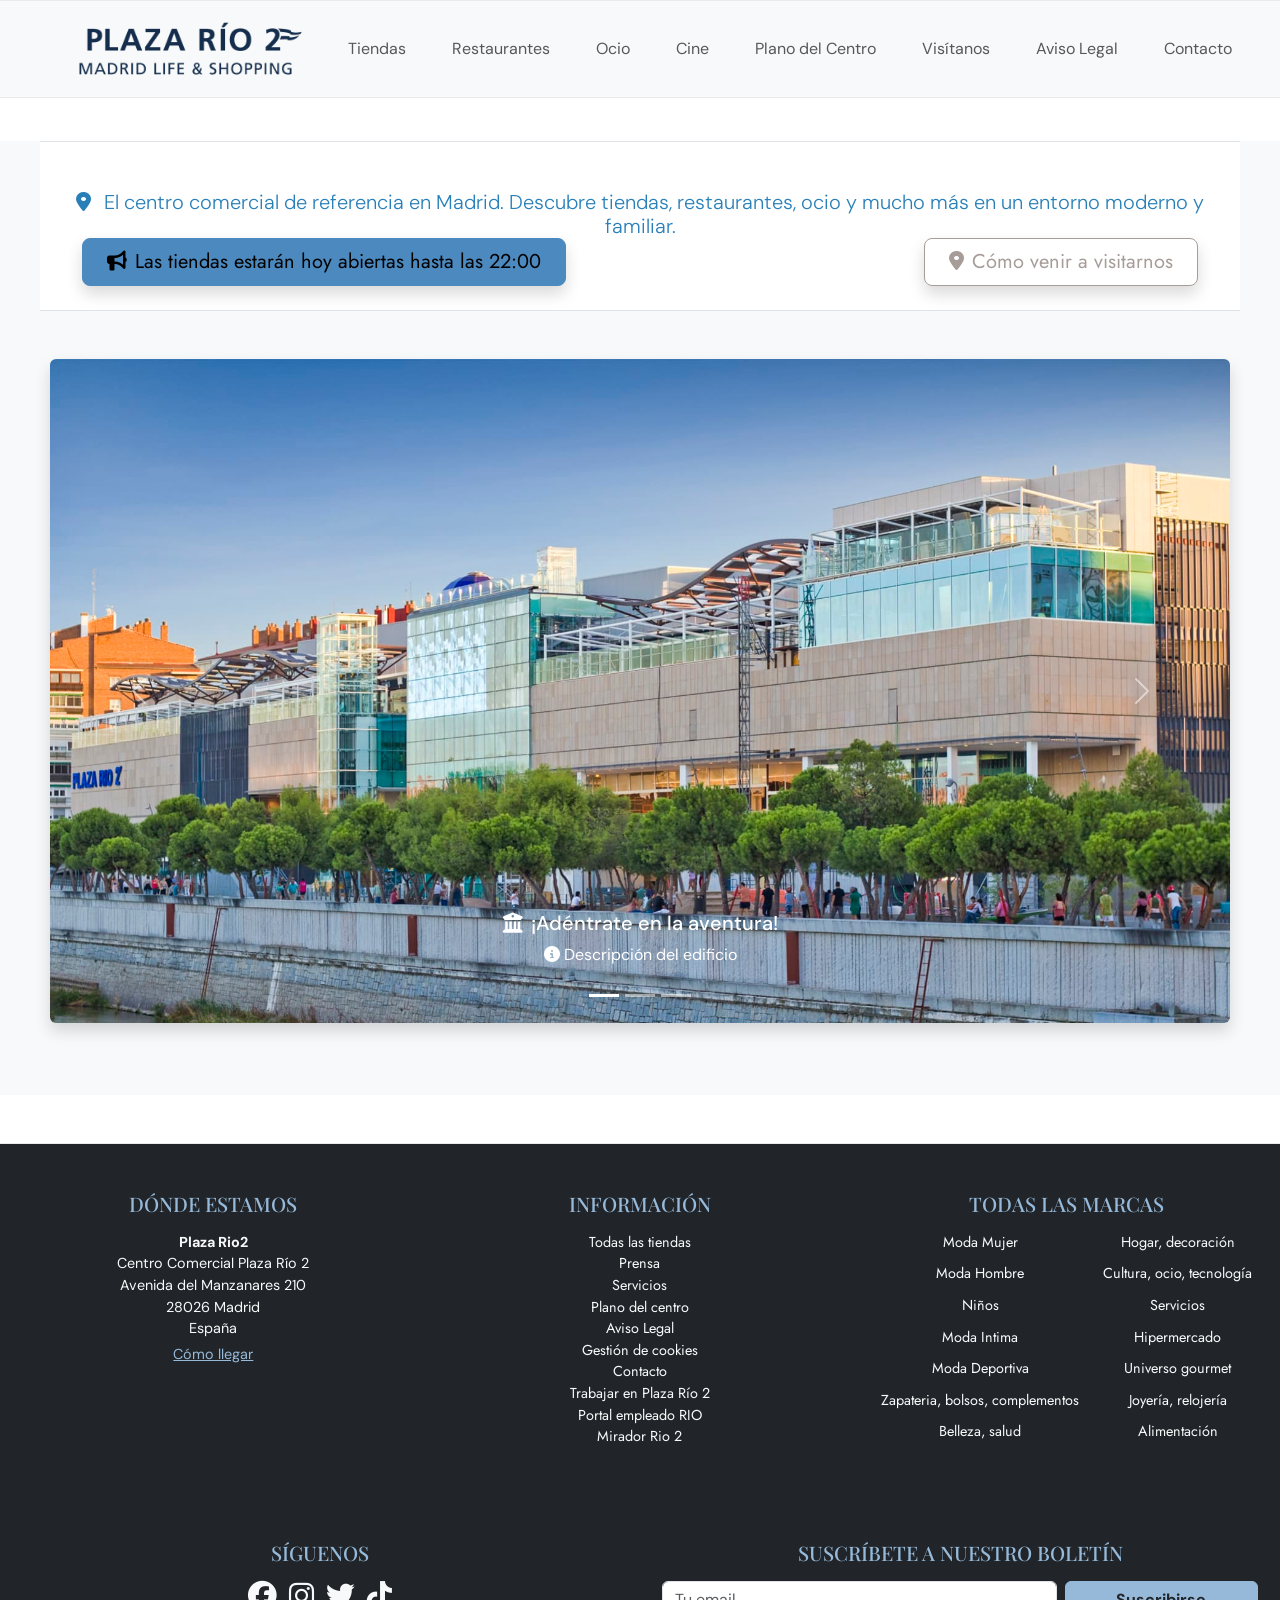
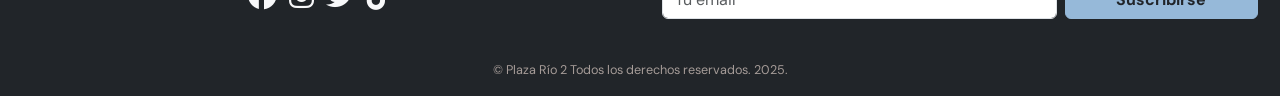
==== index.html @ 55d89004 "Responsive Design" ====
<!DOCTYPE html>
<html lang="es">
<head>
  <meta charset="UTF-8">
  <title>Plaza Río 2 - Inicio</title>
  <meta name="viewport" content="width=device-width, initial-scale=1">
  <link rel="icon" type="image/png" href="Imágenes/icono.png">

  <!-- Tus estilos -->
  <link rel="stylesheet" href="styles.css">
  <link rel="stylesheet" href="scss/custom.css">

  <!-- Iconos -->
  <link rel="stylesheet" href="https://cdn.jsdelivr.net/npm/bootstrap-icons@1.13.1/font/bootstrap-icons.min.css">
  <link rel="stylesheet" href="https://cdnjs.cloudflare.com/ajax/libs/font-awesome/6.5.2/css/all.min.css" crossorigin="anonymous" referrerpolicy="no-referrer" />

  <!-- Bootstrap JS -->
  <script src="https://cdn.jsdelivr.net/npm/bootstrap@5.3.5/dist/js/bootstrap.bundle.min.js"></script>
</head>

<body>
  <!-- ===========================
       ENCABEZADO Y NAVEGACIÓN
  ============================ -->
  <header>
    <nav class="navbar navbar-expand-lg navbar bg-light fixed-top ">
      <div class="container-fluid justify-content-center">
        <!-- Logo principal -->
        <a class="navbar-brand" href="index.html">
          <img src="Imágenes/PlazaRio2-Logo.png" alt="Logo Plaza Río 2" class="logo" >
        </a>
        <!-- Botón hamburguesa para móviles -->
        <button class="navbar-toggler" type="button" data-bs-toggle="collapse" data-bs-target="#navbarNav" aria-controls="navbarNav" aria-expanded="false" aria-label="Toggle navigation">
          <span class="navbar-toggler-icon"></span>
        </button>
        <!-- Menú de navegación principal -->
        <div class="collapse navbar-collapse" id="navbarNav">
          <ul class="navbar-nav text-center">
            <li class="nav-item"><a class="nav-link" href="tiendas.html">Tiendas</a></li>
            <li class="nav-item"><a class="nav-link" href="restaurantes.html">Restaurantes</a></li>
            <li class="nav-item"><a class="nav-link" href="ocio.html">Ocio</a></li>
            <li class="nav-item"><a class="nav-link" href="cine.html">Cine</a></li>
            <li class="nav-item"><a class="nav-link" href="plano-centro.html">Plano del Centro</a></li>
            <li class="nav-item"><a class="nav-link" href="visitanos.html">Visítanos</a></li>
            <li class="nav-item"><a class="nav-link" href="avisolegal.html">Aviso Legal</a></li>
            <li class="nav-item"><a class="nav-link" href="contacto.html">Contacto</a></li>
          </ul>
        </div>
      </div>
    </nav>
  </header>

  <!-- ===========================
       CONTENIDO PRINCIPAL
  ============================ -->
  <main class="main-content bg-light py-4">
    <!-- Sección de vídeo de bienvenida -->
    <section class="Vídeo d-flex justify-content-center mb-4">
      <video class="main-video rounded shadow" autoplay muted loop playsinline src="Vídeos\Centro Comercial Plaza Ro 2  Plaza Rio 2.mp4"></video>
    </section>
    
    <!-- Espacio para futuros contenidos destacados -->
    <section class="d-flex justify-content-center mb-4"></section>
    
    <!-- Presentación y bienvenida -->
    <section class="presentation-section py-5 text-center">
      <div class="Presentación container">
        <h2 class="título display-2 mb-4 fw-bold text-primary text-white">Bienvenido a Plaza Río 2</h2>
        <a class="btn btn-outline-light btn-lg shadow-sm mx-2 my-1 align-items-lg-center text-center fs-5 px-4 py-2" href="#Carousel" style="font-size: 1.25rem;">
          Descúbrenos<br>
          <i class="bi bi-chevron-double-down" style="font-size: 1.5rem;"></i>
        </a>
      </div>
    </section>

   

  <!-- Botones rápidos de acceso -->
  <section class="my-5 botones">
    <div class="container d-flex justify-content-center flex-wrap gap-3">
    <button class="btn btn-outline-primary btn-xl shadow-sm mx-3 my-2 px-5 py-3 fs-4" onclick="location.href='tiendas.html'">
      <i class="fas fa-store me-2"></i>Tiendas
    </button>
    <button class="btn btn-outline-success btn-xl shadow-sm mx-3 my-2 px-5 py-3 fs-4" onclick="location.href='restaurantes.html'">
      <i class="fas fa-utensils me-2"></i>Restaurantes
    </button>
    <button class="btn btn-outline-info btn-xl shadow-sm mx-3 my-2 px-5 py-3 fs-4" onclick="location.href='noticias.html'">
      <i class="fas fa-newspaper me-2"></i>Noticias
    </button>
    <button class="btn btn-outline-warning btn-xl shadow-sm mx-3 my-2 px-5 py-3 fs-4" data-bs-toggle="modal" data-bs-target="#aviso1">
      <i class="fas fa-clock me-2"></i>Horarios
    </button>
    </div>
  </section>

    

    <!-- Información útil: horarios y cómo llegar -->
    <section class="Contenido py-4 bg-white border-top border-bottom">
     <section class="texto-descripción">
    <h2 class="Text-Presentación lead mb-0 text-center">
          <i class="fas fa-map-marker-alt me-2"></i>
          El centro comercial de referencia en Madrid. Descubre tiendas, restaurantes, ocio y mucho más en un entorno moderno y familiar.
        </h2>
    </section>
      <div class="container d-flex flex-column flex-md-row align-items-center justify-content-between gap-3">
        <!-- Botón para ver horario de hoy -->
        <div class="mb-3 mb-md-0">
          <button type="button" class="btn btn-primary btn-lg px-4 shadow" data-bs-toggle="modal" data-bs-target="#aviso1">
            <i class="fas fa-bullhorn me-2"></i>Las tiendas estarán hoy abiertas hasta las 22:00
          </button>
        </div>
        <!-- Botón para ver cómo llegar -->
        <div>
          <a href="visitanos.html" class="btn btn-outline-secondary btn-lg px-4 shadow">
            <i class="fas fa-map-marker-alt me-2"></i>Cómo venir a visitarnos
          </a>
        </div>
      </div>

      

      <!-- Modal de horarios -->
      <div class="modal fade" id="aviso1" tabindex="-1" aria-labelledby="aviso1Label" aria-hidden="true">
        <div class="modal-dialog modal-md modal-dialog-centered">
          <div class="modal-content">
            <!-- Encabezado del modal -->
            <div class="modal-header bg-primary text-white">
              <h3 class="modal-title text-white" id="aviso1Label"><i class="fas fa-clock me-2"></i>Horario</h3>
              <button type="button" class="btn-close btn-close-white" data-bs-dismiss="modal" aria-label="Cerrar"></button>
            </div>
            <!-- Cuerpo del modal: información de horarios -->
            <div class="modal-body">
              <h4 class="text-center mb-4"><i class="fas fa-question-circle me-2"></i>¿Cuándo venir a visitarnos?</h4>
              <section>
                <div class="row">
                  <!-- Horario general -->
                  <div class="col-md-6 mb-3 mb-md-0">
                    <div class="card border-0 shadow-sm h-100">
                      <div class="card-body">
                        <h5 class="card-title text-center text-primary">Horario del centro</h5>
                        <div class="d-flex justify-content-center my-3">
                          <img src="Imágenes/reloj.svg" alt="Horario" class="img-fluid" style="max-width:60px;">
                        </div>
                        <ol class="list-unstyled text-center mb-0">
                          <li>Lunes a Domingo: <strong>10:00 a 22:00</strong></li>
                        </ol>
                      </div>
                    </div>
                  </div>
                  <!-- Festivos -->
                  <div class="col-md-6">
                    <div class="card border-0 shadow-sm h-100 bg-light">
                      <div class="card-body">
                        <h5 class="card-title text-center text-danger">
                          <i class="fas fa-star me-2"></i>Aperturas Festivos
                        </h5>
                        <p class="card-text text-justify mb-0">
                          <strong>Domingos y festivos de apertura:</strong><br>
                          Abrimos todos los domingos y festivos excepto el 25 de diciembre, 1 y 6 de enero y 1 de mayo (abierta zona de restauración).
                        </p>
                      </div>
                    </div>
                  </div>
                </div>
              </section>
            </div>
            <!-- Pie del modal -->
            <div class="modal-footer">
              <button type="button" class="btn btn-secondary" data-bs-dismiss="modal">
                <i class="fas fa-times me-1"></i>Cerrar
              </button>
            </div>
          </div>
        </div>
      </div>
    </section>

    <!-- Carrusel de imágenes del centro comercial -->
    <section id="Carousel" class="Contenido2 carousel-section my-5">
      <div id="demo" class="carousel slide" data-bs-ride="carousel">
        <!-- Imágenes principales -->
        <div class="carousel-inner rounded shadow">
          <div class="carousel-item active">
            <img src="Imágenes/plazario2edificio.jpeg" class="d-block w-100">
            <div class="carousel-caption d-none d-md-block">
              <h5><i class="fas fa-university me-2"></i>¡Adéntrate en la aventura!</h5>
              <p><i class="fas fa-info-circle me-1"></i>Descripción del edificio</p>
            </div>
          </div>
          <div class="carousel-item">
            <img src="Imágenes/kidsteamarea.jpeg" class="d-block w-100">
            <div class="carousel-caption d-none d-md-block">
              <h5><i class="fas fa-child me-2"></i>¡Diversión para los más pequeños!</h5>
              <p><i class="fas fa-gamepad me-1"></i>Disfruta del #kidsteamarea del Plaza Río 2</p>
            </div>
          </div>
          <div class="carousel-item">
            <img src="Imágenes/accesoamascotas.jpeg" class="d-block w-100">
            <div class="carousel-caption d-none d-md-block">
              <h5><i class="fas fa-dog me-2"></i>¡Nos gustan los animales!</h5>
              <p><i class="fas fa-paw me-1"></i>Trae a tu amigo canino sin preocupaciones</p>
            </div>
          </div>
        </div>
        <!-- Controles del carrusel -->
        <a class="carousel-control-prev" href="#demo" role="button" data-bs-slide="prev">
          <span class="carousel-control-prev-icon" aria-hidden="true"></span>
          <span class="visually-hidden">Anterior</span>
        </a>
        <a class="carousel-control-next" href="#demo" role="button" data-bs-slide="next">
          <span class="carousel-control-next-icon" aria-hidden="true"></span>
          <span class="visually-hidden">Siguiente</span>
        </a>
        <!-- Indicadores del carrusel -->
        <ol class="carousel-indicators">
          <li data-bs-target="#demo" data-bs-slide-to="0" class="active"></li>
          <li data-bs-target="#demo" data-bs-slide-to="1"></li>
          <li data-bs-target="#demo" data-bs-slide-to="2"></li>
        </ol>
      </div>
    </section>
  </main>

  <!-- ===========================
       PIE DE PÁGINA
  ============================ -->
  <footer class="bg-dark text-light pt-5 pb-3 mt-5">
    <div class="container-fluid">
      <div class="row d-flex align-items-start">
        <!-- Dirección -->
        <div class="address-section col-md-4 mb-4">
          <address>
            <h2 class="h5 text-uppercase text-info mb-3">Dónde estamos</h2>
            <strong>Plaza Rio2</strong>
            <p class="mb-1">
              Centro Comercial Plaza Río 2<br>
              Avenida del Manzanares 210<br>
              28026 Madrid<br>
              España
            </p>
            <a href="visitanos.html" class="text-decoration-underline text-info">Cómo llegar</a>
          </address>
        </div>
        <!-- Enlaces útiles -->
        <div class="info-section col-md-4 mb-4">
          <h2 class="h5 text-uppercase text-info mb-3">Información</h2>
          <ul class="list-unstyled">
            <li><a href="tiendas.html" class="text-light text-decoration-none">Todas las tiendas</a></li>
            <li><a href="noticias.html" class="text-light text-decoration-none">Prensa</a></li>
            <li><a href="ocio.html" class="text-light text-decoration-none">Servicios</a></li>
            <li><a href="plano-centro.html" class="text-light text-decoration-none">Plano del centro</a></li>
            <li><a href="avisolegal.html" class="text-light text-decoration-none">Aviso Legal</a></li>
            <li><a href="avisolegal.html#collapseCookies" class="text-light text-decoration-none">Gestión de cookies</a></li>
            <li><a href="contacto.html" class="text-light text-decoration-none">Contacto</a></li>
            <li><a href="portaldeempleo.html" class="text-light text-decoration-none">Trabajar en Plaza Río 2</a></li>
            <li><a href="portaldeempleo.html" class="text-light text-decoration-none">Portal empleado RIO</a></li>
            <li><a href="ocio.html#miradorrio2" class="text-light text-decoration-none">Mirador Rio 2</a></li>
          </ul>
        </div>
        <!-- Listado de marcas y categorías -->
        <div class="brands-section col-md-4 mb-4">
          <h2 class="h5 text-uppercase text-info mb-3">Todas las marcas</h2>
          <div class="d-flex justify-content-center">
            <ul class="list-unstyled me-4">
              <li><a href="tiendas.html" class="text-light text-decoration-none">Moda Mujer</a></li>
              <li><a href="tiendas.html" class="text-light text-decoration-none">Moda Hombre</a></li>
              <li><a href="tiendas.html" class="text-light text-decoration-none">Niños</a></li>
              <li><a href="tiendas.html" class="text-light text-decoration-none">Moda Intima</a></li>
              <li><a href="tiendas.html" class="text-light text-decoration-none">Moda Deportiva</a></li>
              <li><a href="tiendas.html" class="text-light text-decoration-none">Zapateria, bolsos, complementos</a></li>
              <li><a href="tiendas.html" class="text-light text-decoration-none">Belleza, salud</a></li>
            </ul>
            <ul class="list-unstyled">
              <li><a href="tiendas.html" class="text-light text-decoration-none">Hogar, decoración</a></li>
              <li><a href="tiendas.html" class="text-light text-decoration-none">Cultura, ocio, tecnología</a></li>
              <li><a href="tiendas.html" class="text-light text-decoration-none">Servicios</a></li>
              <li><a href="tiendas.html" class="text-light text-decoration-none">Hipermercado</a></li>
              <li><a href="tiendas.html" class="text-light text-decoration-none">Universo gourmet</a></li>
              <li><a href="tiendas.html" class="text-light text-decoration-none">Joyería, relojería</a></li>
              <li><a href="tiendas.html" class="text-light text-decoration-none">Alimentación</a></li>
            </ul>
          </div>
        </div>
      </div>
    </div>
    
    <!-- Redes sociales y boletín -->
    <div class="container-fluid pt-4 mt-4">
      <div class="row">
        <!-- Redes sociales -->
        <div class="col-md-6 mb-3">
          <section>
            <h2 class="h5 text-uppercase text-info mb-3">Síguenos</h2>
            <ul class="list-inline mb-2">
              <li class="list-inline-item mx-1">
                <a href="https://www.facebook.com/PlazaRio2/" target="_blank" aria-label="Facebook" class="text-light">
                  <i class="fab fa-facebook fa-2x"></i>
                </a>
              </li>
              <li class="list-inline-item mx-1">
                <a href="https://www.instagram.com/plazario_2/" target="_blank" aria-label="Instagram" class="text-light">
                  <i class="fab fa-instagram fa-2x"></i>
                </a>
              </li>
              <li class="list-inline-item mx-1">
                <a href="https://twitter.com/plazario_2" target="_blank" aria-label="Twitter" class="text-light">
                  <i class="fab fa-twitter fa-2x"></i>
                </a>
              </li>
              <li class="list-inline-item mx-1">
                <a href="https://www.tiktok.com/@plazario2" target="_blank" aria-label="TikTok" class="text-light">
                  <i class="fab fa-tiktok fa-2x"></i>
                </a>
              </li>
            </ul>
          </section>
        </div>
        <!-- Boletín de suscripción -->
        <div class="col-md-6">
          <section>
            <h2 class="h5 text-uppercase text-info mb-3">Suscríbete a nuestro boletín</h2>
            <form  action="http://www.cursos-dise&#241;o.es/mostrar.php" method="post" class="row g-2 align-items-center">
              <div class="col-8">
                <label for="newsletter-email" class="visually-hidden">Tu email</label>
                <input type="email" name="email" id="newsletter-email" class="form-control" placeholder="Tu email" required>
              </div>
              <div class="col-4">
                <button type="submit" class="btn btn-info w-100 text-dark fw-bold">Suscribirse</button>
              </div>
            </form>
          </section>
        </div>
      </div>
      <!-- Copyright -->
      <div class="row mt-4">
        <div class="col text-center text-secondary small">
          &copy; Plaza Río 2 Todos los derechos reservados. 2025.
        </div>
      </div>
    </div>
  </footer>
</body>
</html>
---- styles.css ----
/* 1. Importación de fuentes desde Google Fonts */
@import url('https://fonts.googleapis.com/css2?family=DM+Sans:ital,opsz,wght@0,9..40,100..1000;1,9..40,100..1000&family=Jost:ital,wght@0,100..900;1,100..900&family=Playfair+Display:ital,wght@0,400..900;1,400..900&display=swap');

/* 2. Ajustes globales y tipografía base */
html, body {
     overflow-x: hidden;
     text-align: justify;
     font-family: 'DM Sans', Arial, sans-serif;
     scroll-behavior: smooth;
     margin: 0;
     padding: 0;
     background-color: #F2D9BB;
     color: #333;
}

ul, main ul, main ol {
     list-style-type: none;
     padding-left: 0;
     font-family: 'Jost', Arial, sans-serif;
}

code, pre {
     font-family: 'Source Code Pro', monospace;
}

/* 3. Tipografía por elementos */
h1, .título {
     font-family: 'Playfair Display', serif!important;
}

h2, h3 {
     font-family: 'Jost', Arial, sans-serif;
}

h2 {
     font-size: 1.5rem;
     margin-bottom: 20px;
     color: #000;
}

main h2, main h3 {
     color: #2980b9;
     margin-top: 1.5rem;
     margin-bottom: 1rem;
}

/* 4. Header y navegación */
header {
     background-color: #F2D9BB;
     border-bottom: 1px solid #eaeaea;
     padding: 20px 0;
     text-align: center;
     font-family: 'Playfair Display', serif;
}

header h1 {
     margin: 0;
     font-size: 2rem;
     color: #000;
}

nav {
     position: fixed;
     z-index: 1000;
     display: flex;
     align-items: center;
     justify-content: center;
     background-color: #f8f8f8;
     border-top: 1px solid #eaeaea;
     border-bottom: 1px solid #eaeaea;
     font-family: 'Jost', Arial, sans-serif;
     width: 100%;
}

.logo {
     height: 70px;
     margin-left: 50px;
}

nav ul {
     display: flex;
     justify-content: center;
     align-items: center;
     text-align: center;
}

nav ul li {
     margin: 0 15px;
}

nav ul li a {
     text-decoration: none;
     color: #333;
     font-weight: 600;
     transition: color 0.3s;
     font-family: 'DM Sans', Arial, sans-serif;
}

nav ul li a:hover {
     color: #007bff;
}

/* 5. Main y secciones */
main {
     margin-top: 100px;
     font-family: 'DM Sans', Arial, sans-serif;
}

section {
     padding: 0px 10px;
     max-width: 1200px;
     margin: 0 auto;
     font-family: 'DM Sans', Arial, sans-serif;
}

.botones{
     display: flex;
     justify-content: center;
     margin-top: -500px;
}

.Presentación {
     margin-top: -570px;
     margin-bottom: -800px;
     
     text-shadow: 2px 2px 8px rgba(0,0,0,0.25);
     font-family: 'Playfair Display', serif;
     text-align: center;
}

.Text-Presentación, .texto-descripción {
     text-align: center;
     font-family: 'DM Sans', Arial, sans-serif;
}

.Contenido {
     
     font-family: 'Jost', Arial, sans-serif;
}

.Vídeo {
     margin-top: -500px;
     margin-bottom: -800px;
     font-family: 'Jost', Arial, sans-serif;
}

/* 6. Cards y contenido */
.card {
     background-color: #fff;
     border: 1px solid #7f7f7f;
     border-radius: 5px;
     box-shadow: 0 2px 5px rgba(0,0,0,0.05);
     overflow: hidden;
     transition: transform 0.3s;
     font-family: 'DM Sans', Arial, sans-serif;
}

.card:hover {
     transform: translateY(-5px);
}

.card img {
     width: 100%;
     height: auto;
     display: block;
}

.card-content {
     padding: 20px;
     font-family: 'DM Sans', Arial, sans-serif;
}

.card-content h3 {
     margin-top: 0;
     font-size: 1.2rem;
     color: #000;
     font-family: 'Jost', Arial, sans-serif;
}

.card-content p {
     font-size: 1rem;
     color: #666;
     font-family: 'DM Sans', Arial, sans-serif;
}

/* 7. Footer y marcas */
footer {
     background-color: #f8f8f8;
     border-top: 1px solid #eaeaea;
     text-align: center;
     padding: 20px 0;
     font-size: 0.9rem;
     color: #999;
     font-family: 'DM Sans', Arial, sans-serif;
     
}

footer h2, .brands-section h2 {
     margin-bottom: 12px;
     font-family: 'Playfair Display', serif;
}

.brands-section ul li {
     margin-bottom: 10px;
     font-family: 'Jost', Arial, sans-serif;
}

/* 8. Aviso legal y contenido legal */
.avisolegal {
     background: #fff;
     border-radius: 16px;
     box-shadow: 0 4px 24px rgba(0,0,0,0.08);
     font-family: 'DM Sans', Arial, sans-serif;
}

main .card-header {
     background: #f8f9fa;
     border-bottom: 1px solid #e1e1e1;
     font-family: 'Jost', Arial, sans-serif;
}

main .card {
     border-radius: 10px;
     margin-bottom: 10px;
     border: 1px solid #b2b2b2;
     font-family: 'DM Sans', Arial, sans-serif;
}

main .btn-link {
     color: #4B89BF;
     text-decoration: none;
     font-size: 1.15rem;
     transition: color 0.2s;
     font-family: 'Jost', Arial, sans-serif;
}

main .btn-link:hover, main .btn-link:focus {
     color: #1a5276;
     text-decoration: underline;
}

main .legal-content::-webkit-scrollbar {
     width: 8px;
     background: #f1f1f1;
}

main .legal-content::-webkit-scrollbar-thumb {
     background: #d1d1d1;
     border-radius: 4px;
}

/* 9. Otros */
#collapseCookies {
     scroll-margin-top: 80px;
}

/* 10. Responsive Design */

/* Ajustes generales para tablets y móviles */
@media (max-width: 1024px) {
   
    
     main {
          margin-top: 80px;
     }
}

@media (max-width: 768px) {
     nav ul {
          flex-direction: column;
          gap: 10px;
     }
     .logo {
          
          height: 50px;
          align-items: center;
     }
     header {
          padding: 10px 0;
     }
     main {
          margin-top: 70px;
          padding: 0 10px;
     }
     section {
          padding: 0 5px;
     }
   
     .card-content {
          padding: 12px;
     }
}

@media (max-width: 480px) {
     nav {
          flex-direction: column;
          padding: 5px 0;
     }
     nav ul {
          flex-direction: column;
          gap: 5px;
     }
     .logo {
          height: 40px;
          margin-left: 0;
          align-items: center;
     }
     header h1 {
          font-size: 1.2rem;
     }
     h2 {
          font-size: 1.1rem;
     }
   
     .card {
          margin-bottom: 16px;
     }
     .card-content {
          padding: 8px;
     }
     section {
          padding: 0 2px;
     }
}
---- scss/custom.css ----
@charset "UTF-8";
/* 2. Paleta de colores */
/* Color Theme Swatches in Hex */
.Plaza-Río-2-1-hex {
  color: #4B89BF;
}

.Plaza-Río-2-2-hex {
  color: #96B9D9;
}

.Plaza-Río-2-3-hex {
  color: #F2D9BB;
}

.Plaza-Río-2-4-hex {
  color: #F28444;
}

.Plaza-Río-2-5-hex {
  color: #A69C98;
}

/* Color Theme Swatches in RGBA */
.Plaza-Río-2-1-rgba {
  color: rgb(75, 137, 191);
}

.Plaza-Río-2-2-rgba {
  color: rgb(150, 185, 217);
}

.Plaza-Río-2-3-rgba {
  color: rgb(242, 217, 187);
}

.Plaza-Río-2-4-rgba {
  color: rgb(242, 132, 68);
}

.Plaza-Río-2-5-rgba {
  color: rgb(166, 156, 152);
}

/* Color Theme Swatches in HSLA */
.Plaza-Río-2-1-hsla {
  color: hsl(207, 47%, 52%);
}

.Plaza-Río-2-2-hsla {
  color: hsl(208, 46%, 71%);
}

.Plaza-Río-2-3-hsla {
  color: hsl(32, 67%, 84%);
}

.Plaza-Río-2-4-hsla {
  color: hsl(22, 86%, 60%);
}

.Plaza-Río-2-5-hsla {
  color: hsl(17, 7%, 62%);
}

/*!
 * Bootstrap  v5.3.6 (https://getbootstrap.com/)
 * Copyright 2011-2025 The Bootstrap Authors
 * Licensed under MIT (https://github.com/twbs/bootstrap/blob/main/LICENSE)
 */
:root,
[data-bs-theme=light] {
  --bs-blue: #0d6efd;
  --bs-indigo: #6610f2;
  --bs-purple: #6f42c1;
  --bs-pink: #d63384;
  --bs-red: #dc3545;
  --bs-orange: #fd7e14;
  --bs-yellow: #ffc107;
  --bs-green: #198754;
  --bs-teal: #20c997;
  --bs-cyan: #0dcaf0;
  --bs-black: #000;
  --bs-white: #fff;
  --bs-gray: #6c757d;
  --bs-gray-dark: #343a40;
  --bs-gray-100: #f8f9fa;
  --bs-gray-200: #e9ecef;
  --bs-gray-300: #dee2e6;
  --bs-gray-400: #ced4da;
  --bs-gray-500: #adb5bd;
  --bs-gray-600: #6c757d;
  --bs-gray-700: #495057;
  --bs-gray-800: #343a40;
  --bs-gray-900: #212529;
  --bs-primary: #4B89BF;
  --bs-secondary: #A69C98;
  --bs-success: #F28444;
  --bs-info: #96B9D9;
  --bs-warning: #FFD580;
  --bs-danger: #dc3545;
  --bs-light: #f8f9fa;
  --bs-dark: #212529;
  --bs-primary-rgb: 75, 137, 191;
  --bs-secondary-rgb: 166, 156, 152;
  --bs-success-rgb: 242, 132, 68;
  --bs-info-rgb: 150, 185, 217;
  --bs-warning-rgb: 255, 213, 128;
  --bs-danger-rgb: 220, 53, 69;
  --bs-light-rgb: 248, 249, 250;
  --bs-dark-rgb: 33, 37, 41;
  --bs-primary-text-emphasis: #1e374c;
  --bs-secondary-text-emphasis: #423e3d;
  --bs-success-text-emphasis: #61351b;
  --bs-info-text-emphasis: #3c4a57;
  --bs-warning-text-emphasis: #665533;
  --bs-danger-text-emphasis: #58151c;
  --bs-light-text-emphasis: #495057;
  --bs-dark-text-emphasis: #495057;
  --bs-primary-bg-subtle: #dbe7f2;
  --bs-secondary-bg-subtle: #edebea;
  --bs-success-bg-subtle: #fce6da;
  --bs-info-bg-subtle: #eaf1f7;
  --bs-warning-bg-subtle: #fff7e6;
  --bs-danger-bg-subtle: #f8d7da;
  --bs-light-bg-subtle: #fcfcfd;
  --bs-dark-bg-subtle: #ced4da;
  --bs-primary-border-subtle: #b7d0e5;
  --bs-secondary-border-subtle: #dbd7d6;
  --bs-success-border-subtle: #faceb4;
  --bs-info-border-subtle: #d5e3f0;
  --bs-warning-border-subtle: #ffeecc;
  --bs-danger-border-subtle: #f1aeb5;
  --bs-light-border-subtle: #e9ecef;
  --bs-dark-border-subtle: #adb5bd;
  --bs-white-rgb: 255, 255, 255;
  --bs-black-rgb: 0, 0, 0;
  --bs-font-sans-serif: system-ui, -apple-system, "Segoe UI", Roboto, "Helvetica Neue", "Noto Sans", "Liberation Sans", Arial, sans-serif, "Apple Color Emoji", "Segoe UI Emoji", "Segoe UI Symbol", "Noto Color Emoji";
  --bs-font-monospace: SFMono-Regular, Menlo, Monaco, Consolas, "Liberation Mono", "Courier New", monospace;
  --bs-gradient: linear-gradient(180deg, rgba(255, 255, 255, 0.15), rgba(255, 255, 255, 0));
  --bs-body-font-family: var(--bs-font-sans-serif);
  --bs-body-font-size: 1rem;
  --bs-body-font-weight: 400;
  --bs-body-line-height: 1.5;
  --bs-body-color: #212529;
  --bs-body-color-rgb: 33, 37, 41;
  --bs-body-bg: #fff;
  --bs-body-bg-rgb: 255, 255, 255;
  --bs-emphasis-color: #000;
  --bs-emphasis-color-rgb: 0, 0, 0;
  --bs-secondary-color: rgba(33, 37, 41, 0.75);
  --bs-secondary-color-rgb: 33, 37, 41;
  --bs-secondary-bg: #e9ecef;
  --bs-secondary-bg-rgb: 233, 236, 239;
  --bs-tertiary-color: rgba(33, 37, 41, 0.5);
  --bs-tertiary-color-rgb: 33, 37, 41;
  --bs-tertiary-bg: #f8f9fa;
  --bs-tertiary-bg-rgb: 248, 249, 250;
  --bs-heading-color: inherit;
  --bs-link-color: #4B89BF;
  --bs-link-color-rgb: 75, 137, 191;
  --bs-link-decoration: underline;
  --bs-link-hover-color: #3c6e99;
  --bs-link-hover-color-rgb: 60, 110, 153;
  --bs-code-color: #d63384;
  --bs-highlight-color: #212529;
  --bs-highlight-bg: #fff3cd;
  --bs-border-width: 1px;
  --bs-border-style: solid;
  --bs-border-color: #dee2e6;
  --bs-border-color-translucent: rgba(0, 0, 0, 0.175);
  --bs-border-radius: 0.375rem;
  --bs-border-radius-sm: 0.25rem;
  --bs-border-radius-lg: 0.5rem;
  --bs-border-radius-xl: 1rem;
  --bs-border-radius-xxl: 2rem;
  --bs-border-radius-2xl: var(--bs-border-radius-xxl);
  --bs-border-radius-pill: 50rem;
  --bs-box-shadow: 0 0.5rem 1rem rgba(0, 0, 0, 0.15);
  --bs-box-shadow-sm: 0 0.125rem 0.25rem rgba(0, 0, 0, 0.075);
  --bs-box-shadow-lg: 0 1rem 3rem rgba(0, 0, 0, 0.175);
  --bs-box-shadow-inset: inset 0 1px 2px rgba(0, 0, 0, 0.075);
  --bs-focus-ring-width: 0.25rem;
  --bs-focus-ring-opacity: 0.25;
  --bs-focus-ring-color: rgba(75, 137, 191, 0.25);
  --bs-form-valid-color: #F28444;
  --bs-form-valid-border-color: #F28444;
  --bs-form-invalid-color: #dc3545;
  --bs-form-invalid-border-color: #dc3545;
}

[data-bs-theme=dark] {
  color-scheme: dark;
  --bs-body-color: #dee2e6;
  --bs-body-color-rgb: 222, 226, 230;
  --bs-body-bg: #212529;
  --bs-body-bg-rgb: 33, 37, 41;
  --bs-emphasis-color: #fff;
  --bs-emphasis-color-rgb: 255, 255, 255;
  --bs-secondary-color: rgba(222, 226, 230, 0.75);
  --bs-secondary-color-rgb: 222, 226, 230;
  --bs-secondary-bg: #343a40;
  --bs-secondary-bg-rgb: 52, 58, 64;
  --bs-tertiary-color: rgba(222, 226, 230, 0.5);
  --bs-tertiary-color-rgb: 222, 226, 230;
  --bs-tertiary-bg: #2b3035;
  --bs-tertiary-bg-rgb: 43, 48, 53;
  --bs-primary-text-emphasis: #93b8d9;
  --bs-secondary-text-emphasis: #cac4c1;
  --bs-success-text-emphasis: #f7b58f;
  --bs-info-text-emphasis: #c0d5e8;
  --bs-warning-text-emphasis: #ffe6b3;
  --bs-danger-text-emphasis: #ea868f;
  --bs-light-text-emphasis: #f8f9fa;
  --bs-dark-text-emphasis: #dee2e6;
  --bs-primary-bg-subtle: #0f1b26;
  --bs-secondary-bg-subtle: #211f1e;
  --bs-success-bg-subtle: #301a0e;
  --bs-info-bg-subtle: #1e252b;
  --bs-warning-bg-subtle: #332b1a;
  --bs-danger-bg-subtle: #2c0b0e;
  --bs-light-bg-subtle: #343a40;
  --bs-dark-bg-subtle: #1a1d20;
  --bs-primary-border-subtle: #2d5273;
  --bs-secondary-border-subtle: #645e5b;
  --bs-success-border-subtle: #914f29;
  --bs-info-border-subtle: #5a6f82;
  --bs-warning-border-subtle: #99804d;
  --bs-danger-border-subtle: #842029;
  --bs-light-border-subtle: #495057;
  --bs-dark-border-subtle: #343a40;
  --bs-heading-color: inherit;
  --bs-link-color: #93b8d9;
  --bs-link-hover-color: #a9c6e1;
  --bs-link-color-rgb: 147, 184, 217;
  --bs-link-hover-color-rgb: 169, 198, 225;
  --bs-code-color: #e685b5;
  --bs-highlight-color: #dee2e6;
  --bs-highlight-bg: #664d03;
  --bs-border-color: #495057;
  --bs-border-color-translucent: rgba(255, 255, 255, 0.15);
  --bs-form-valid-color: #75b798;
  --bs-form-valid-border-color: #75b798;
  --bs-form-invalid-color: #ea868f;
  --bs-form-invalid-border-color: #ea868f;
}

*,
*::before,
*::after {
  box-sizing: border-box;
}

@media (prefers-reduced-motion: no-preference) {
  :root {
    scroll-behavior: smooth;
  }
}

body {
  margin: 0;
  font-family: var(--bs-body-font-family);
  font-size: var(--bs-body-font-size);
  font-weight: var(--bs-body-font-weight);
  line-height: var(--bs-body-line-height);
  color: var(--bs-body-color);
  text-align: var(--bs-body-text-align);
  background-color: var(--bs-body-bg);
  -webkit-text-size-adjust: 100%;
  -webkit-tap-highlight-color: rgba(0, 0, 0, 0);
}

hr {
  margin: 1rem 0;
  color: inherit;
  border: 0;
  border-top: var(--bs-border-width) solid;
  opacity: 0.25;
}

h6, .h6, h5, .h5, h4, .h4, h3, .h3, h2, .h2, h1, .h1 {
  margin-top: 0;
  margin-bottom: 0.5rem;
  font-weight: 500;
  line-height: 1.2;
  color: var(--bs-heading-color);
}

h1, .h1 {
  font-size: calc(1.375rem + 1.5vw);
}
@media (min-width: 1200px) {
  h1, .h1 {
    font-size: 2.5rem;
  }
}

h2, .h2 {
  font-size: calc(1.325rem + 0.9vw);
}
@media (min-width: 1200px) {
  h2, .h2 {
    font-size: 2rem;
  }
}

h3, .h3 {
  font-size: calc(1.3rem + 0.6vw);
}
@media (min-width: 1200px) {
  h3, .h3 {
    font-size: 1.75rem;
  }
}

h4, .h4 {
  font-size: calc(1.275rem + 0.3vw);
}
@media (min-width: 1200px) {
  h4, .h4 {
    font-size: 1.5rem;
  }
}

h5, .h5 {
  font-size: 1.25rem;
}

h6, .h6 {
  font-size: 1rem;
}

p {
  margin-top: 0;
  margin-bottom: 1rem;
}

abbr[title] {
  -webkit-text-decoration: underline dotted;
          text-decoration: underline dotted;
  cursor: help;
  -webkit-text-decoration-skip-ink: none;
          text-decoration-skip-ink: none;
}

address {
  margin-bottom: 1rem;
  font-style: normal;
  line-height: inherit;
}

ol,
ul {
  padding-left: 2rem;
}

ol,
ul,
dl {
  margin-top: 0;
  margin-bottom: 1rem;
}

ol ol,
ul ul,
ol ul,
ul ol {
  margin-bottom: 0;
}

dt {
  font-weight: 700;
}

dd {
  margin-bottom: 0.5rem;
  margin-left: 0;
}

blockquote {
  margin: 0 0 1rem;
}

b,
strong {
  font-weight: bolder;
}

small, .small {
  font-size: 0.875em;
}

mark, .mark {
  padding: 0.1875em;
  color: var(--bs-highlight-color);
  background-color: var(--bs-highlight-bg);
}

sub,
sup {
  position: relative;
  font-size: 0.75em;
  line-height: 0;
  vertical-align: baseline;
}

sub {
  bottom: -0.25em;
}

sup {
  top: -0.5em;
}

a {
  color: rgba(var(--bs-link-color-rgb), var(--bs-link-opacity, 1));
  text-decoration: underline;
}
a:hover {
  --bs-link-color-rgb: var(--bs-link-hover-color-rgb);
}

a:not([href]):not([class]), a:not([href]):not([class]):hover {
  color: inherit;
  text-decoration: none;
}

pre,
code,
kbd,
samp {
  font-family: var(--bs-font-monospace);
  font-size: 1em;
}

pre {
  display: block;
  margin-top: 0;
  margin-bottom: 1rem;
  overflow: auto;
  font-size: 0.875em;
}
pre code {
  font-size: inherit;
  color: inherit;
  word-break: normal;
}

code {
  font-size: 0.875em;
  color: var(--bs-code-color);
  word-wrap: break-word;
}
a > code {
  color: inherit;
}

kbd {
  padding: 0.1875rem 0.375rem;
  font-size: 0.875em;
  color: var(--bs-body-bg);
  background-color: var(--bs-body-color);
  border-radius: 0.25rem;
}
kbd kbd {
  padding: 0;
  font-size: 1em;
}

figure {
  margin: 0 0 1rem;
}

img,
svg {
  vertical-align: middle;
}

table {
  caption-side: bottom;
  border-collapse: collapse;
}

caption {
  padding-top: 0.5rem;
  padding-bottom: 0.5rem;
  color: var(--bs-secondary-color);
  text-align: left;
}

th {
  text-align: inherit;
  text-align: -webkit-match-parent;
}

thead,
tbody,
tfoot,
tr,
td,
th {
  border-color: inherit;
  border-style: solid;
  border-width: 0;
}

label {
  display: inline-block;
}

button {
  border-radius: 0;
}

button:focus:not(:focus-visible) {
  outline: 0;
}

input,
button,
select,
optgroup,
textarea {
  margin: 0;
  font-family: inherit;
  font-size: inherit;
  line-height: inherit;
}

button,
select {
  text-transform: none;
}

[role=button] {
  cursor: pointer;
}

select {
  word-wrap: normal;
}
select:disabled {
  opacity: 1;
}

[list]:not([type=date]):not([type=datetime-local]):not([type=month]):not([type=week]):not([type=time])::-webkit-calendar-picker-indicator {
  display: none !important;
}

button,
[type=button],
[type=reset],
[type=submit] {
  -webkit-appearance: button;
}
button:not(:disabled),
[type=button]:not(:disabled),
[type=reset]:not(:disabled),
[type=submit]:not(:disabled) {
  cursor: pointer;
}

::-moz-focus-inner {
  padding: 0;
  border-style: none;
}

textarea {
  resize: vertical;
}

fieldset {
  min-width: 0;
  padding: 0;
  margin: 0;
  border: 0;
}

legend {
  float: left;
  width: 100%;
  padding: 0;
  margin-bottom: 0.5rem;
  line-height: inherit;
  font-size: calc(1.275rem + 0.3vw);
}
@media (min-width: 1200px) {
  legend {
    font-size: 1.5rem;
  }
}
legend + * {
  clear: left;
}

::-webkit-datetime-edit-fields-wrapper,
::-webkit-datetime-edit-text,
::-webkit-datetime-edit-minute,
::-webkit-datetime-edit-hour-field,
::-webkit-datetime-edit-day-field,
::-webkit-datetime-edit-month-field,
::-webkit-datetime-edit-year-field {
  padding: 0;
}

::-webkit-inner-spin-button {
  height: auto;
}

[type=search] {
  -webkit-appearance: textfield;
  outline-offset: -2px;
}

/* rtl:raw:
[type="tel"],
[type="url"],
[type="email"],
[type="number"] {
  direction: ltr;
}
*/
::-webkit-search-decoration {
  -webkit-appearance: none;
}

::-webkit-color-swatch-wrapper {
  padding: 0;
}

::file-selector-button {
  font: inherit;
  -webkit-appearance: button;
}

output {
  display: inline-block;
}

iframe {
  border: 0;
}

summary {
  display: list-item;
  cursor: pointer;
}

progress {
  vertical-align: baseline;
}

[hidden] {
  display: none !important;
}

.lead {
  font-size: 1.25rem;
  font-weight: 300;
}

.display-1 {
  font-weight: 300;
  line-height: 1.2;
  font-size: calc(1.625rem + 4.5vw);
}
@media (min-width: 1200px) {
  .display-1 {
    font-size: 5rem;
  }
}

.display-2 {
  font-weight: 300;
  line-height: 1.2;
  font-size: calc(1.575rem + 3.9vw);
}
@media (min-width: 1200px) {
  .display-2 {
    font-size: 4.5rem;
  }
}

.display-3 {
  font-weight: 300;
  line-height: 1.2;
  font-size: calc(1.525rem + 3.3vw);
}
@media (min-width: 1200px) {
  .display-3 {
    font-size: 4rem;
  }
}

.display-4 {
  font-weight: 300;
  line-height: 1.2;
  font-size: calc(1.475rem + 2.7vw);
}
@media (min-width: 1200px) {
  .display-4 {
    font-size: 3.5rem;
  }
}

.display-5 {
  font-weight: 300;
  line-height: 1.2;
  font-size: calc(1.425rem + 2.1vw);
}
@media (min-width: 1200px) {
  .display-5 {
    font-size: 3rem;
  }
}

.display-6 {
  font-weight: 300;
  line-height: 1.2;
  font-size: calc(1.375rem + 1.5vw);
}
@media (min-width: 1200px) {
  .display-6 {
    font-size: 2.5rem;
  }
}

.list-unstyled {
  padding-left: 0;
  list-style: none;
}

.list-inline {
  padding-left: 0;
  list-style: none;
}

.list-inline-item {
  display: inline-block;
}
.list-inline-item:not(:last-child) {
  margin-right: 0.5rem;
}

.initialism {
  font-size: 0.875em;
  text-transform: uppercase;
}

.blockquote {
  margin-bottom: 1rem;
  font-size: 1.25rem;
}
.blockquote > :last-child {
  margin-bottom: 0;
}

.blockquote-footer {
  margin-top: -1rem;
  margin-bottom: 1rem;
  font-size: 0.875em;
  color: #6c757d;
}
.blockquote-footer::before {
  content: "— ";
}

.img-fluid {
  max-width: 100%;
  height: auto;
}

.img-thumbnail {
  padding: 0.25rem;
  background-color: var(--bs-body-bg);
  border: var(--bs-border-width) solid var(--bs-border-color);
  border-radius: var(--bs-border-radius);
  max-width: 100%;
  height: auto;
}

.figure {
  display: inline-block;
}

.figure-img {
  margin-bottom: 0.5rem;
  line-height: 1;
}

.figure-caption {
  font-size: 0.875em;
  color: var(--bs-secondary-color);
}

.container,
.container-fluid,
.container-xxl,
.container-xl,
.container-lg,
.container-md,
.container-sm {
  --bs-gutter-x: 1.5rem;
  --bs-gutter-y: 0;
  width: 100%;
  padding-right: calc(var(--bs-gutter-x) * 0.5);
  padding-left: calc(var(--bs-gutter-x) * 0.5);
  margin-right: auto;
  margin-left: auto;
}

@media (min-width: 576px) {
  .container-sm, .container {
    max-width: 540px;
  }
}
@media (min-width: 768px) {
  .container-md, .container-sm, .container {
    max-width: 720px;
  }
}
@media (min-width: 992px) {
  .container-lg, .container-md, .container-sm, .container {
    max-width: 960px;
  }
}
@media (min-width: 1200px) {
  .container-xl, .container-lg, .container-md, .container-sm, .container {
    max-width: 1140px;
  }
}
@media (min-width: 1400px) {
  .container-xxl, .container-xl, .container-lg, .container-md, .container-sm, .container {
    max-width: 1320px;
  }
}
:root {
  --bs-breakpoint-xs: 0;
  --bs-breakpoint-sm: 576px;
  --bs-breakpoint-md: 768px;
  --bs-breakpoint-lg: 992px;
  --bs-breakpoint-xl: 1200px;
  --bs-breakpoint-xxl: 1400px;
}

.row {
  --bs-gutter-x: 1.5rem;
  --bs-gutter-y: 0;
  display: flex;
  flex-wrap: wrap;
  margin-top: calc(-1 * var(--bs-gutter-y));
  margin-right: calc(-0.5 * var(--bs-gutter-x));
  margin-left: calc(-0.5 * var(--bs-gutter-x));
}
.row > * {
  flex-shrink: 0;
  width: 100%;
  max-width: 100%;
  padding-right: calc(var(--bs-gutter-x) * 0.5);
  padding-left: calc(var(--bs-gutter-x) * 0.5);
  margin-top: var(--bs-gutter-y);
}

.col {
  flex: 1 0 0;
}

.row-cols-auto > * {
  flex: 0 0 auto;
  width: auto;
}

.row-cols-1 > * {
  flex: 0 0 auto;
  width: 100%;
}

.row-cols-2 > * {
  flex: 0 0 auto;
  width: 50%;
}

.row-cols-3 > * {
  flex: 0 0 auto;
  width: 33.33333333%;
}

.row-cols-4 > * {
  flex: 0 0 auto;
  width: 25%;
}

.row-cols-5 > * {
  flex: 0 0 auto;
  width: 20%;
}

.row-cols-6 > * {
  flex: 0 0 auto;
  width: 16.66666667%;
}

.col-auto {
  flex: 0 0 auto;
  width: auto;
}

.col-1 {
  flex: 0 0 auto;
  width: 8.33333333%;
}

.col-2 {
  flex: 0 0 auto;
  width: 16.66666667%;
}

.col-3 {
  flex: 0 0 auto;
  width: 25%;
}

.col-4 {
  flex: 0 0 auto;
  width: 33.33333333%;
}

.col-5 {
  flex: 0 0 auto;
  width: 41.66666667%;
}

.col-6 {
  flex: 0 0 auto;
  width: 50%;
}

.col-7 {
  flex: 0 0 auto;
  width: 58.33333333%;
}

.col-8 {
  flex: 0 0 auto;
  width: 66.66666667%;
}

.col-9 {
  flex: 0 0 auto;
  width: 75%;
}

.col-10 {
  flex: 0 0 auto;
  width: 83.33333333%;
}

.col-11 {
  flex: 0 0 auto;
  width: 91.66666667%;
}

.col-12 {
  flex: 0 0 auto;
  width: 100%;
}

.offset-1 {
  margin-left: 8.33333333%;
}

.offset-2 {
  margin-left: 16.66666667%;
}

.offset-3 {
  margin-left: 25%;
}

.offset-4 {
  margin-left: 33.33333333%;
}

.offset-5 {
  margin-left: 41.66666667%;
}

.offset-6 {
  margin-left: 50%;
}

.offset-7 {
  margin-left: 58.33333333%;
}

.offset-8 {
  margin-left: 66.66666667%;
}

.offset-9 {
  margin-left: 75%;
}

.offset-10 {
  margin-left: 83.33333333%;
}

.offset-11 {
  margin-left: 91.66666667%;
}

.g-0,
.gx-0 {
  --bs-gutter-x: 0;
}

.g-0,
.gy-0 {
  --bs-gutter-y: 0;
}

.g-1,
.gx-1 {
  --bs-gutter-x: 0.25rem;
}

.g-1,
.gy-1 {
  --bs-gutter-y: 0.25rem;
}

.g-2,
.gx-2 {
  --bs-gutter-x: 0.5rem;
}

.g-2,
.gy-2 {
  --bs-gutter-y: 0.5rem;
}

.g-3,
.gx-3 {
  --bs-gutter-x: 1rem;
}

.g-3,
.gy-3 {
  --bs-gutter-y: 1rem;
}

.g-4,
.gx-4 {
  --bs-gutter-x: 1.5rem;
}

.g-4,
.gy-4 {
  --bs-gutter-y: 1.5rem;
}

.g-5,
.gx-5 {
  --bs-gutter-x: 3rem;
}

.g-5,
.gy-5 {
  --bs-gutter-y: 3rem;
}

@media (min-width: 576px) {
  .col-sm {
    flex: 1 0 0;
  }
  .row-cols-sm-auto > * {
    flex: 0 0 auto;
    width: auto;
  }
  .row-cols-sm-1 > * {
    flex: 0 0 auto;
    width: 100%;
  }
  .row-cols-sm-2 > * {
    flex: 0 0 auto;
    width: 50%;
  }
  .row-cols-sm-3 > * {
    flex: 0 0 auto;
    width: 33.33333333%;
  }
  .row-cols-sm-4 > * {
    flex: 0 0 auto;
    width: 25%;
  }
  .row-cols-sm-5 > * {
    flex: 0 0 auto;
    width: 20%;
  }
  .row-cols-sm-6 > * {
    flex: 0 0 auto;
    width: 16.66666667%;
  }
  .col-sm-auto {
    flex: 0 0 auto;
    width: auto;
  }
  .col-sm-1 {
    flex: 0 0 auto;
    width: 8.33333333%;
  }
  .col-sm-2 {
    flex: 0 0 auto;
    width: 16.66666667%;
  }
  .col-sm-3 {
    flex: 0 0 auto;
    width: 25%;
  }
  .col-sm-4 {
    flex: 0 0 auto;
    width: 33.33333333%;
  }
  .col-sm-5 {
    flex: 0 0 auto;
    width: 41.66666667%;
  }
  .col-sm-6 {
    flex: 0 0 auto;
    width: 50%;
  }
  .col-sm-7 {
    flex: 0 0 auto;
    width: 58.33333333%;
  }
  .col-sm-8 {
    flex: 0 0 auto;
    width: 66.66666667%;
  }
  .col-sm-9 {
    flex: 0 0 auto;
    width: 75%;
  }
  .col-sm-10 {
    flex: 0 0 auto;
    width: 83.33333333%;
  }
  .col-sm-11 {
    flex: 0 0 auto;
    width: 91.66666667%;
  }
  .col-sm-12 {
    flex: 0 0 auto;
    width: 100%;
  }
  .offset-sm-0 {
    margin-left: 0;
  }
  .offset-sm-1 {
    margin-left: 8.33333333%;
  }
  .offset-sm-2 {
    margin-left: 16.66666667%;
  }
  .offset-sm-3 {
    margin-left: 25%;
  }
  .offset-sm-4 {
    margin-left: 33.33333333%;
  }
  .offset-sm-5 {
    margin-left: 41.66666667%;
  }
  .offset-sm-6 {
    margin-left: 50%;
  }
  .offset-sm-7 {
    margin-left: 58.33333333%;
  }
  .offset-sm-8 {
    margin-left: 66.66666667%;
  }
  .offset-sm-9 {
    margin-left: 75%;
  }
  .offset-sm-10 {
    margin-left: 83.33333333%;
  }
  .offset-sm-11 {
    margin-left: 91.66666667%;
  }
  .g-sm-0,
  .gx-sm-0 {
    --bs-gutter-x: 0;
  }
  .g-sm-0,
  .gy-sm-0 {
    --bs-gutter-y: 0;
  }
  .g-sm-1,
  .gx-sm-1 {
    --bs-gutter-x: 0.25rem;
  }
  .g-sm-1,
  .gy-sm-1 {
    --bs-gutter-y: 0.25rem;
  }
  .g-sm-2,
  .gx-sm-2 {
    --bs-gutter-x: 0.5rem;
  }
  .g-sm-2,
  .gy-sm-2 {
    --bs-gutter-y: 0.5rem;
  }
  .g-sm-3,
  .gx-sm-3 {
    --bs-gutter-x: 1rem;
  }
  .g-sm-3,
  .gy-sm-3 {
    --bs-gutter-y: 1rem;
  }
  .g-sm-4,
  .gx-sm-4 {
    --bs-gutter-x: 1.5rem;
  }
  .g-sm-4,
  .gy-sm-4 {
    --bs-gutter-y: 1.5rem;
  }
  .g-sm-5,
  .gx-sm-5 {
    --bs-gutter-x: 3rem;
  }
  .g-sm-5,
  .gy-sm-5 {
    --bs-gutter-y: 3rem;
  }
}
@media (min-width: 768px) {
  .col-md {
    flex: 1 0 0;
  }
  .row-cols-md-auto > * {
    flex: 0 0 auto;
    width: auto;
  }
  .row-cols-md-1 > * {
    flex: 0 0 auto;
    width: 100%;
  }
  .row-cols-md-2 > * {
    flex: 0 0 auto;
    width: 50%;
  }
  .row-cols-md-3 > * {
    flex: 0 0 auto;
    width: 33.33333333%;
  }
  .row-cols-md-4 > * {
    flex: 0 0 auto;
    width: 25%;
  }
  .row-cols-md-5 > * {
    flex: 0 0 auto;
    width: 20%;
  }
  .row-cols-md-6 > * {
    flex: 0 0 auto;
    width: 16.66666667%;
  }
  .col-md-auto {
    flex: 0 0 auto;
    width: auto;
  }
  .col-md-1 {
    flex: 0 0 auto;
    width: 8.33333333%;
  }
  .col-md-2 {
    flex: 0 0 auto;
    width: 16.66666667%;
  }
  .col-md-3 {
    flex: 0 0 auto;
    width: 25%;
  }
  .col-md-4 {
    flex: 0 0 auto;
    width: 33.33333333%;
  }
  .col-md-5 {
    flex: 0 0 auto;
    width: 41.66666667%;
  }
  .col-md-6 {
    flex: 0 0 auto;
    width: 50%;
  }
  .col-md-7 {
    flex: 0 0 auto;
    width: 58.33333333%;
  }
  .col-md-8 {
    flex: 0 0 auto;
    width: 66.66666667%;
  }
  .col-md-9 {
    flex: 0 0 auto;
    width: 75%;
  }
  .col-md-10 {
    flex: 0 0 auto;
    width: 83.33333333%;
  }
  .col-md-11 {
    flex: 0 0 auto;
    width: 91.66666667%;
  }
  .col-md-12 {
    flex: 0 0 auto;
    width: 100%;
  }
  .offset-md-0 {
    margin-left: 0;
  }
  .offset-md-1 {
    margin-left: 8.33333333%;
  }
  .offset-md-2 {
    margin-left: 16.66666667%;
  }
  .offset-md-3 {
    margin-left: 25%;
  }
  .offset-md-4 {
    margin-left: 33.33333333%;
  }
  .offset-md-5 {
    margin-left: 41.66666667%;
  }
  .offset-md-6 {
    margin-left: 50%;
  }
  .offset-md-7 {
    margin-left: 58.33333333%;
  }
  .offset-md-8 {
    margin-left: 66.66666667%;
  }
  .offset-md-9 {
    margin-left: 75%;
  }
  .offset-md-10 {
    margin-left: 83.33333333%;
  }
  .offset-md-11 {
    margin-left: 91.66666667%;
  }
  .g-md-0,
  .gx-md-0 {
    --bs-gutter-x: 0;
  }
  .g-md-0,
  .gy-md-0 {
    --bs-gutter-y: 0;
  }
  .g-md-1,
  .gx-md-1 {
    --bs-gutter-x: 0.25rem;
  }
  .g-md-1,
  .gy-md-1 {
    --bs-gutter-y: 0.25rem;
  }
  .g-md-2,
  .gx-md-2 {
    --bs-gutter-x: 0.5rem;
  }
  .g-md-2,
  .gy-md-2 {
    --bs-gutter-y: 0.5rem;
  }
  .g-md-3,
  .gx-md-3 {
    --bs-gutter-x: 1rem;
  }
  .g-md-3,
  .gy-md-3 {
    --bs-gutter-y: 1rem;
  }
  .g-md-4,
  .gx-md-4 {
    --bs-gutter-x: 1.5rem;
  }
  .g-md-4,
  .gy-md-4 {
    --bs-gutter-y: 1.5rem;
  }
  .g-md-5,
  .gx-md-5 {
    --bs-gutter-x: 3rem;
  }
  .g-md-5,
  .gy-md-5 {
    --bs-gutter-y: 3rem;
  }
}
@media (min-width: 992px) {
  .col-lg {
    flex: 1 0 0;
  }
  .row-cols-lg-auto > * {
    flex: 0 0 auto;
    width: auto;
  }
  .row-cols-lg-1 > * {
    flex: 0 0 auto;
    width: 100%;
  }
  .row-cols-lg-2 > * {
    flex: 0 0 auto;
    width: 50%;
  }
  .row-cols-lg-3 > * {
    flex: 0 0 auto;
    width: 33.33333333%;
  }
  .row-cols-lg-4 > * {
    flex: 0 0 auto;
    width: 25%;
  }
  .row-cols-lg-5 > * {
    flex: 0 0 auto;
    width: 20%;
  }
  .row-cols-lg-6 > * {
    flex: 0 0 auto;
    width: 16.66666667%;
  }
  .col-lg-auto {
    flex: 0 0 auto;
    width: auto;
  }
  .col-lg-1 {
    flex: 0 0 auto;
    width: 8.33333333%;
  }
  .col-lg-2 {
    flex: 0 0 auto;
    width: 16.66666667%;
  }
  .col-lg-3 {
    flex: 0 0 auto;
    width: 25%;
  }
  .col-lg-4 {
    flex: 0 0 auto;
    width: 33.33333333%;
  }
  .col-lg-5 {
    flex: 0 0 auto;
    width: 41.66666667%;
  }
  .col-lg-6 {
    flex: 0 0 auto;
    width: 50%;
  }
  .col-lg-7 {
    flex: 0 0 auto;
    width: 58.33333333%;
  }
  .col-lg-8 {
    flex: 0 0 auto;
    width: 66.66666667%;
  }
  .col-lg-9 {
    flex: 0 0 auto;
    width: 75%;
  }
  .col-lg-10 {
    flex: 0 0 auto;
    width: 83.33333333%;
  }
  .col-lg-11 {
    flex: 0 0 auto;
    width: 91.66666667%;
  }
  .col-lg-12 {
    flex: 0 0 auto;
    width: 100%;
  }
  .offset-lg-0 {
    margin-left: 0;
  }
  .offset-lg-1 {
    margin-left: 8.33333333%;
  }
  .offset-lg-2 {
    margin-left: 16.66666667%;
  }
  .offset-lg-3 {
    margin-left: 25%;
  }
  .offset-lg-4 {
    margin-left: 33.33333333%;
  }
  .offset-lg-5 {
    margin-left: 41.66666667%;
  }
  .offset-lg-6 {
    margin-left: 50%;
  }
  .offset-lg-7 {
    margin-left: 58.33333333%;
  }
  .offset-lg-8 {
    margin-left: 66.66666667%;
  }
  .offset-lg-9 {
    margin-left: 75%;
  }
  .offset-lg-10 {
    margin-left: 83.33333333%;
  }
  .offset-lg-11 {
    margin-left: 91.66666667%;
  }
  .g-lg-0,
  .gx-lg-0 {
    --bs-gutter-x: 0;
  }
  .g-lg-0,
  .gy-lg-0 {
    --bs-gutter-y: 0;
  }
  .g-lg-1,
  .gx-lg-1 {
    --bs-gutter-x: 0.25rem;
  }
  .g-lg-1,
  .gy-lg-1 {
    --bs-gutter-y: 0.25rem;
  }
  .g-lg-2,
  .gx-lg-2 {
    --bs-gutter-x: 0.5rem;
  }
  .g-lg-2,
  .gy-lg-2 {
    --bs-gutter-y: 0.5rem;
  }
  .g-lg-3,
  .gx-lg-3 {
    --bs-gutter-x: 1rem;
  }
  .g-lg-3,
  .gy-lg-3 {
    --bs-gutter-y: 1rem;
  }
  .g-lg-4,
  .gx-lg-4 {
    --bs-gutter-x: 1.5rem;
  }
  .g-lg-4,
  .gy-lg-4 {
    --bs-gutter-y: 1.5rem;
  }
  .g-lg-5,
  .gx-lg-5 {
    --bs-gutter-x: 3rem;
  }
  .g-lg-5,
  .gy-lg-5 {
    --bs-gutter-y: 3rem;
  }
}
@media (min-width: 1200px) {
  .col-xl {
    flex: 1 0 0;
  }
  .row-cols-xl-auto > * {
    flex: 0 0 auto;
    width: auto;
  }
  .row-cols-xl-1 > * {
    flex: 0 0 auto;
    width: 100%;
  }
  .row-cols-xl-2 > * {
    flex: 0 0 auto;
    width: 50%;
  }
  .row-cols-xl-3 > * {
    flex: 0 0 auto;
    width: 33.33333333%;
  }
  .row-cols-xl-4 > * {
    flex: 0 0 auto;
    width: 25%;
  }
  .row-cols-xl-5 > * {
    flex: 0 0 auto;
    width: 20%;
  }
  .row-cols-xl-6 > * {
    flex: 0 0 auto;
    width: 16.66666667%;
  }
  .col-xl-auto {
    flex: 0 0 auto;
    width: auto;
  }
  .col-xl-1 {
    flex: 0 0 auto;
    width: 8.33333333%;
  }
  .col-xl-2 {
    flex: 0 0 auto;
    width: 16.66666667%;
  }
  .col-xl-3 {
    flex: 0 0 auto;
    width: 25%;
  }
  .col-xl-4 {
    flex: 0 0 auto;
    width: 33.33333333%;
  }
  .col-xl-5 {
    flex: 0 0 auto;
    width: 41.66666667%;
  }
  .col-xl-6 {
    flex: 0 0 auto;
    width: 50%;
  }
  .col-xl-7 {
    flex: 0 0 auto;
    width: 58.33333333%;
  }
  .col-xl-8 {
    flex: 0 0 auto;
    width: 66.66666667%;
  }
  .col-xl-9 {
    flex: 0 0 auto;
    width: 75%;
  }
  .col-xl-10 {
    flex: 0 0 auto;
    width: 83.33333333%;
  }
  .col-xl-11 {
    flex: 0 0 auto;
    width: 91.66666667%;
  }
  .col-xl-12 {
    flex: 0 0 auto;
    width: 100%;
  }
  .offset-xl-0 {
    margin-left: 0;
  }
  .offset-xl-1 {
    margin-left: 8.33333333%;
  }
  .offset-xl-2 {
    margin-left: 16.66666667%;
  }
  .offset-xl-3 {
    margin-left: 25%;
  }
  .offset-xl-4 {
    margin-left: 33.33333333%;
  }
  .offset-xl-5 {
    margin-left: 41.66666667%;
  }
  .offset-xl-6 {
    margin-left: 50%;
  }
  .offset-xl-7 {
    margin-left: 58.33333333%;
  }
  .offset-xl-8 {
    margin-left: 66.66666667%;
  }
  .offset-xl-9 {
    margin-left: 75%;
  }
  .offset-xl-10 {
    margin-left: 83.33333333%;
  }
  .offset-xl-11 {
    margin-left: 91.66666667%;
  }
  .g-xl-0,
  .gx-xl-0 {
    --bs-gutter-x: 0;
  }
  .g-xl-0,
  .gy-xl-0 {
    --bs-gutter-y: 0;
  }
  .g-xl-1,
  .gx-xl-1 {
    --bs-gutter-x: 0.25rem;
  }
  .g-xl-1,
  .gy-xl-1 {
    --bs-gutter-y: 0.25rem;
  }
  .g-xl-2,
  .gx-xl-2 {
    --bs-gutter-x: 0.5rem;
  }
  .g-xl-2,
  .gy-xl-2 {
    --bs-gutter-y: 0.5rem;
  }
  .g-xl-3,
  .gx-xl-3 {
    --bs-gutter-x: 1rem;
  }
  .g-xl-3,
  .gy-xl-3 {
    --bs-gutter-y: 1rem;
  }
  .g-xl-4,
  .gx-xl-4 {
    --bs-gutter-x: 1.5rem;
  }
  .g-xl-4,
  .gy-xl-4 {
    --bs-gutter-y: 1.5rem;
  }
  .g-xl-5,
  .gx-xl-5 {
    --bs-gutter-x: 3rem;
  }
  .g-xl-5,
  .gy-xl-5 {
    --bs-gutter-y: 3rem;
  }
}
@media (min-width: 1400px) {
  .col-xxl {
    flex: 1 0 0;
  }
  .row-cols-xxl-auto > * {
    flex: 0 0 auto;
    width: auto;
  }
  .row-cols-xxl-1 > * {
    flex: 0 0 auto;
    width: 100%;
  }
  .row-cols-xxl-2 > * {
    flex: 0 0 auto;
    width: 50%;
  }
  .row-cols-xxl-3 > * {
    flex: 0 0 auto;
    width: 33.33333333%;
  }
  .row-cols-xxl-4 > * {
    flex: 0 0 auto;
    width: 25%;
  }
  .row-cols-xxl-5 > * {
    flex: 0 0 auto;
    width: 20%;
  }
  .row-cols-xxl-6 > * {
    flex: 0 0 auto;
    width: 16.66666667%;
  }
  .col-xxl-auto {
    flex: 0 0 auto;
    width: auto;
  }
  .col-xxl-1 {
    flex: 0 0 auto;
    width: 8.33333333%;
  }
  .col-xxl-2 {
    flex: 0 0 auto;
    width: 16.66666667%;
  }
  .col-xxl-3 {
    flex: 0 0 auto;
    width: 25%;
  }
  .col-xxl-4 {
    flex: 0 0 auto;
    width: 33.33333333%;
  }
  .col-xxl-5 {
    flex: 0 0 auto;
    width: 41.66666667%;
  }
  .col-xxl-6 {
    flex: 0 0 auto;
    width: 50%;
  }
  .col-xxl-7 {
    flex: 0 0 auto;
    width: 58.33333333%;
  }
  .col-xxl-8 {
    flex: 0 0 auto;
    width: 66.66666667%;
  }
  .col-xxl-9 {
    flex: 0 0 auto;
    width: 75%;
  }
  .col-xxl-10 {
    flex: 0 0 auto;
    width: 83.33333333%;
  }
  .col-xxl-11 {
    flex: 0 0 auto;
    width: 91.66666667%;
  }
  .col-xxl-12 {
    flex: 0 0 auto;
    width: 100%;
  }
  .offset-xxl-0 {
    margin-left: 0;
  }
  .offset-xxl-1 {
    margin-left: 8.33333333%;
  }
  .offset-xxl-2 {
    margin-left: 16.66666667%;
  }
  .offset-xxl-3 {
    margin-left: 25%;
  }
  .offset-xxl-4 {
    margin-left: 33.33333333%;
  }
  .offset-xxl-5 {
    margin-left: 41.66666667%;
  }
  .offset-xxl-6 {
    margin-left: 50%;
  }
  .offset-xxl-7 {
    margin-left: 58.33333333%;
  }
  .offset-xxl-8 {
    margin-left: 66.66666667%;
  }
  .offset-xxl-9 {
    margin-left: 75%;
  }
  .offset-xxl-10 {
    margin-left: 83.33333333%;
  }
  .offset-xxl-11 {
    margin-left: 91.66666667%;
  }
  .g-xxl-0,
  .gx-xxl-0 {
    --bs-gutter-x: 0;
  }
  .g-xxl-0,
  .gy-xxl-0 {
    --bs-gutter-y: 0;
  }
  .g-xxl-1,
  .gx-xxl-1 {
    --bs-gutter-x: 0.25rem;
  }
  .g-xxl-1,
  .gy-xxl-1 {
    --bs-gutter-y: 0.25rem;
  }
  .g-xxl-2,
  .gx-xxl-2 {
    --bs-gutter-x: 0.5rem;
  }
  .g-xxl-2,
  .gy-xxl-2 {
    --bs-gutter-y: 0.5rem;
  }
  .g-xxl-3,
  .gx-xxl-3 {
    --bs-gutter-x: 1rem;
  }
  .g-xxl-3,
  .gy-xxl-3 {
    --bs-gutter-y: 1rem;
  }
  .g-xxl-4,
  .gx-xxl-4 {
    --bs-gutter-x: 1.5rem;
  }
  .g-xxl-4,
  .gy-xxl-4 {
    --bs-gutter-y: 1.5rem;
  }
  .g-xxl-5,
  .gx-xxl-5 {
    --bs-gutter-x: 3rem;
  }
  .g-xxl-5,
  .gy-xxl-5 {
    --bs-gutter-y: 3rem;
  }
}
.table {
  --bs-table-color-type: initial;
  --bs-table-bg-type: initial;
  --bs-table-color-state: initial;
  --bs-table-bg-state: initial;
  --bs-table-color: var(--bs-emphasis-color);
  --bs-table-bg: var(--bs-body-bg);
  --bs-table-border-color: var(--bs-border-color);
  --bs-table-accent-bg: transparent;
  --bs-table-striped-color: var(--bs-emphasis-color);
  --bs-table-striped-bg: rgba(var(--bs-emphasis-color-rgb), 0.05);
  --bs-table-active-color: var(--bs-emphasis-color);
  --bs-table-active-bg: rgba(var(--bs-emphasis-color-rgb), 0.1);
  --bs-table-hover-color: var(--bs-emphasis-color);
  --bs-table-hover-bg: rgba(var(--bs-emphasis-color-rgb), 0.075);
  width: 100%;
  margin-bottom: 1rem;
  vertical-align: top;
  border-color: var(--bs-table-border-color);
}
.table > :not(caption) > * > * {
  padding: 0.5rem 0.5rem;
  color: var(--bs-table-color-state, var(--bs-table-color-type, var(--bs-table-color)));
  background-color: var(--bs-table-bg);
  border-bottom-width: var(--bs-border-width);
  box-shadow: inset 0 0 0 9999px var(--bs-table-bg-state, var(--bs-table-bg-type, var(--bs-table-accent-bg)));
}
.table > tbody {
  vertical-align: inherit;
}
.table > thead {
  vertical-align: bottom;
}

.table-group-divider {
  border-top: calc(var(--bs-border-width) * 2) solid currentcolor;
}

.caption-top {
  caption-side: top;
}

.table-sm > :not(caption) > * > * {
  padding: 0.25rem 0.25rem;
}

.table-bordered > :not(caption) > * {
  border-width: var(--bs-border-width) 0;
}
.table-bordered > :not(caption) > * > * {
  border-width: 0 var(--bs-border-width);
}

.table-borderless > :not(caption) > * > * {
  border-bottom-width: 0;
}
.table-borderless > :not(:first-child) {
  border-top-width: 0;
}

.table-striped > tbody > tr:nth-of-type(odd) > * {
  --bs-table-color-type: var(--bs-table-striped-color);
  --bs-table-bg-type: var(--bs-table-striped-bg);
}

.table-striped-columns > :not(caption) > tr > :nth-child(even) {
  --bs-table-color-type: var(--bs-table-striped-color);
  --bs-table-bg-type: var(--bs-table-striped-bg);
}

.table-active {
  --bs-table-color-state: var(--bs-table-active-color);
  --bs-table-bg-state: var(--bs-table-active-bg);
}

.table-hover > tbody > tr:hover > * {
  --bs-table-color-state: var(--bs-table-hover-color);
  --bs-table-bg-state: var(--bs-table-hover-bg);
}

.table-primary {
  --bs-table-color: #000;
  --bs-table-bg: #dbe7f2;
  --bs-table-border-color: #afb9c2;
  --bs-table-striped-bg: #d0dbe6;
  --bs-table-striped-color: #000;
  --bs-table-active-bg: #c5d0da;
  --bs-table-active-color: #000;
  --bs-table-hover-bg: #cbd6e0;
  --bs-table-hover-color: #000;
  color: var(--bs-table-color);
  border-color: var(--bs-table-border-color);
}

.table-secondary {
  --bs-table-color: #000;
  --bs-table-bg: #edebea;
  --bs-table-border-color: #bebcbb;
  --bs-table-striped-bg: #e1dfde;
  --bs-table-striped-color: #000;
  --bs-table-active-bg: #d5d4d3;
  --bs-table-active-color: #000;
  --bs-table-hover-bg: #dbd9d8;
  --bs-table-hover-color: #000;
  color: var(--bs-table-color);
  border-color: var(--bs-table-border-color);
}

.table-success {
  --bs-table-color: #000;
  --bs-table-bg: #fce6da;
  --bs-table-border-color: #cab8ae;
  --bs-table-striped-bg: #efdbcf;
  --bs-table-striped-color: #000;
  --bs-table-active-bg: #e3cfc4;
  --bs-table-active-color: #000;
  --bs-table-hover-bg: #e9d5ca;
  --bs-table-hover-color: #000;
  color: var(--bs-table-color);
  border-color: var(--bs-table-border-color);
}

.table-info {
  --bs-table-color: #000;
  --bs-table-bg: #eaf1f7;
  --bs-table-border-color: #bbc1c6;
  --bs-table-striped-bg: #dee5eb;
  --bs-table-striped-color: #000;
  --bs-table-active-bg: #d3d9de;
  --bs-table-active-color: #000;
  --bs-table-hover-bg: #d8dfe4;
  --bs-table-hover-color: #000;
  color: var(--bs-table-color);
  border-color: var(--bs-table-border-color);
}

.table-warning {
  --bs-table-color: #000;
  --bs-table-bg: #fff7e6;
  --bs-table-border-color: #ccc6b8;
  --bs-table-striped-bg: #f2ebdb;
  --bs-table-striped-color: #000;
  --bs-table-active-bg: #e6decf;
  --bs-table-active-color: #000;
  --bs-table-hover-bg: #ece4d5;
  --bs-table-hover-color: #000;
  color: var(--bs-table-color);
  border-color: var(--bs-table-border-color);
}

.table-danger {
  --bs-table-color: #000;
  --bs-table-bg: #f8d7da;
  --bs-table-border-color: #c6acae;
  --bs-table-striped-bg: #eccccf;
  --bs-table-striped-color: #000;
  --bs-table-active-bg: #dfc2c4;
  --bs-table-active-color: #000;
  --bs-table-hover-bg: #e5c7ca;
  --bs-table-hover-color: #000;
  color: var(--bs-table-color);
  border-color: var(--bs-table-border-color);
}

.table-light {
  --bs-table-color: #000;
  --bs-table-bg: #f8f9fa;
  --bs-table-border-color: #c6c7c8;
  --bs-table-striped-bg: #ecedee;
  --bs-table-striped-color: #000;
  --bs-table-active-bg: #dfe0e1;
  --bs-table-active-color: #000;
  --bs-table-hover-bg: #e5e6e7;
  --bs-table-hover-color: #000;
  color: var(--bs-table-color);
  border-color: var(--bs-table-border-color);
}

.table-dark {
  --bs-table-color: #fff;
  --bs-table-bg: #212529;
  --bs-table-border-color: #4d5154;
  --bs-table-striped-bg: #2c3034;
  --bs-table-striped-color: #fff;
  --bs-table-active-bg: #373b3e;
  --bs-table-active-color: #fff;
  --bs-table-hover-bg: #323539;
  --bs-table-hover-color: #fff;
  color: var(--bs-table-color);
  border-color: var(--bs-table-border-color);
}

.table-responsive {
  overflow-x: auto;
  -webkit-overflow-scrolling: touch;
}

@media (max-width: 575.98px) {
  .table-responsive-sm {
    overflow-x: auto;
    -webkit-overflow-scrolling: touch;
  }
}
@media (max-width: 767.98px) {
  .table-responsive-md {
    overflow-x: auto;
    -webkit-overflow-scrolling: touch;
  }
}
@media (max-width: 991.98px) {
  .table-responsive-lg {
    overflow-x: auto;
    -webkit-overflow-scrolling: touch;
  }
}
@media (max-width: 1199.98px) {
  .table-responsive-xl {
    overflow-x: auto;
    -webkit-overflow-scrolling: touch;
  }
}
@media (max-width: 1399.98px) {
  .table-responsive-xxl {
    overflow-x: auto;
    -webkit-overflow-scrolling: touch;
  }
}
.form-label {
  margin-bottom: 0.5rem;
}

.col-form-label {
  padding-top: calc(0.375rem + var(--bs-border-width));
  padding-bottom: calc(0.375rem + var(--bs-border-width));
  margin-bottom: 0;
  font-size: inherit;
  line-height: 1.5;
}

.col-form-label-lg {
  padding-top: calc(0.5rem + var(--bs-border-width));
  padding-bottom: calc(0.5rem + var(--bs-border-width));
  font-size: 1.25rem;
}

.col-form-label-sm {
  padding-top: calc(0.25rem + var(--bs-border-width));
  padding-bottom: calc(0.25rem + var(--bs-border-width));
  font-size: 0.875rem;
}

.form-text {
  margin-top: 0.25rem;
  font-size: 0.875em;
  color: var(--bs-secondary-color);
}

.form-control {
  display: block;
  width: 100%;
  padding: 0.375rem 0.75rem;
  font-size: 1rem;
  font-weight: 400;
  line-height: 1.5;
  color: var(--bs-body-color);
  -webkit-appearance: none;
     -moz-appearance: none;
          appearance: none;
  background-color: var(--bs-body-bg);
  background-clip: padding-box;
  border: var(--bs-border-width) solid var(--bs-border-color);
  border-radius: var(--bs-border-radius);
  transition: border-color 0.15s ease-in-out, box-shadow 0.15s ease-in-out;
}
@media (prefers-reduced-motion: reduce) {
  .form-control {
    transition: none;
  }
}
.form-control[type=file] {
  overflow: hidden;
}
.form-control[type=file]:not(:disabled):not([readonly]) {
  cursor: pointer;
}
.form-control:focus {
  color: var(--bs-body-color);
  background-color: var(--bs-body-bg);
  border-color: #a5c4df;
  outline: 0;
  box-shadow: 0 0 0 0.25rem rgba(75, 137, 191, 0.25);
}
.form-control::-webkit-date-and-time-value {
  min-width: 85px;
  height: 1.5em;
  margin: 0;
}
.form-control::-webkit-datetime-edit {
  display: block;
  padding: 0;
}
.form-control::-moz-placeholder {
  color: var(--bs-secondary-color);
  opacity: 1;
}
.form-control::placeholder {
  color: var(--bs-secondary-color);
  opacity: 1;
}
.form-control:disabled {
  background-color: var(--bs-secondary-bg);
  opacity: 1;
}
.form-control::file-selector-button {
  padding: 0.375rem 0.75rem;
  margin: -0.375rem -0.75rem;
  margin-inline-end: 0.75rem;
  color: var(--bs-body-color);
  background-color: var(--bs-tertiary-bg);
  pointer-events: none;
  border-color: inherit;
  border-style: solid;
  border-width: 0;
  border-inline-end-width: var(--bs-border-width);
  border-radius: 0;
  transition: color 0.15s ease-in-out, background-color 0.15s ease-in-out, border-color 0.15s ease-in-out, box-shadow 0.15s ease-in-out;
}
@media (prefers-reduced-motion: reduce) {
  .form-control::file-selector-button {
    transition: none;
  }
}
.form-control:hover:not(:disabled):not([readonly])::file-selector-button {
  background-color: var(--bs-secondary-bg);
}

.form-control-plaintext {
  display: block;
  width: 100%;
  padding: 0.375rem 0;
  margin-bottom: 0;
  line-height: 1.5;
  color: var(--bs-body-color);
  background-color: transparent;
  border: solid transparent;
  border-width: var(--bs-border-width) 0;
}
.form-control-plaintext:focus {
  outline: 0;
}
.form-control-plaintext.form-control-sm, .form-control-plaintext.form-control-lg {
  padding-right: 0;
  padding-left: 0;
}

.form-control-sm {
  min-height: calc(1.5em + 0.5rem + calc(var(--bs-border-width) * 2));
  padding: 0.25rem 0.5rem;
  font-size: 0.875rem;
  border-radius: var(--bs-border-radius-sm);
}
.form-control-sm::file-selector-button {
  padding: 0.25rem 0.5rem;
  margin: -0.25rem -0.5rem;
  margin-inline-end: 0.5rem;
}

.form-control-lg {
  min-height: calc(1.5em + 1rem + calc(var(--bs-border-width) * 2));
  padding: 0.5rem 1rem;
  font-size: 1.25rem;
  border-radius: var(--bs-border-radius-lg);
}
.form-control-lg::file-selector-button {
  padding: 0.5rem 1rem;
  margin: -0.5rem -1rem;
  margin-inline-end: 1rem;
}

textarea.form-control {
  min-height: calc(1.5em + 0.75rem + calc(var(--bs-border-width) * 2));
}
textarea.form-control-sm {
  min-height: calc(1.5em + 0.5rem + calc(var(--bs-border-width) * 2));
}
textarea.form-control-lg {
  min-height: calc(1.5em + 1rem + calc(var(--bs-border-width) * 2));
}

.form-control-color {
  width: 3rem;
  height: calc(1.5em + 0.75rem + calc(var(--bs-border-width) * 2));
  padding: 0.375rem;
}
.form-control-color:not(:disabled):not([readonly]) {
  cursor: pointer;
}
.form-control-color::-moz-color-swatch {
  border: 0 !important;
  border-radius: var(--bs-border-radius);
}
.form-control-color::-webkit-color-swatch {
  border: 0 !important;
  border-radius: var(--bs-border-radius);
}
.form-control-color.form-control-sm {
  height: calc(1.5em + 0.5rem + calc(var(--bs-border-width) * 2));
}
.form-control-color.form-control-lg {
  height: calc(1.5em + 1rem + calc(var(--bs-border-width) * 2));
}

.form-select {
  --bs-form-select-bg-img: url("data:image/svg+xml,%3csvg xmlns='http://www.w3.org/2000/svg' viewBox='0 0 16 16'%3e%3cpath fill='none' stroke='%23343a40' stroke-linecap='round' stroke-linejoin='round' stroke-width='2' d='m2 5 6 6 6-6'/%3e%3c/svg%3e");
  display: block;
  width: 100%;
  padding: 0.375rem 2.25rem 0.375rem 0.75rem;
  font-size: 1rem;
  font-weight: 400;
  line-height: 1.5;
  color: var(--bs-body-color);
  -webkit-appearance: none;
     -moz-appearance: none;
          appearance: none;
  background-color: var(--bs-body-bg);
  background-image: var(--bs-form-select-bg-img), var(--bs-form-select-bg-icon, none);
  background-repeat: no-repeat;
  background-position: right 0.75rem center;
  background-size: 16px 12px;
  border: var(--bs-border-width) solid var(--bs-border-color);
  border-radius: var(--bs-border-radius);
  transition: border-color 0.15s ease-in-out, box-shadow 0.15s ease-in-out;
}
@media (prefers-reduced-motion: reduce) {
  .form-select {
    transition: none;
  }
}
.form-select:focus {
  border-color: #a5c4df;
  outline: 0;
  box-shadow: 0 0 0 0.25rem rgba(75, 137, 191, 0.25);
}
.form-select[multiple], .form-select[size]:not([size="1"]) {
  padding-right: 0.75rem;
  background-image: none;
}
.form-select:disabled {
  background-color: var(--bs-secondary-bg);
}
.form-select:-moz-focusring {
  color: transparent;
  text-shadow: 0 0 0 var(--bs-body-color);
}

.form-select-sm {
  padding-top: 0.25rem;
  padding-bottom: 0.25rem;
  padding-left: 0.5rem;
  font-size: 0.875rem;
  border-radius: var(--bs-border-radius-sm);
}

.form-select-lg {
  padding-top: 0.5rem;
  padding-bottom: 0.5rem;
  padding-left: 1rem;
  font-size: 1.25rem;
  border-radius: var(--bs-border-radius-lg);
}

[data-bs-theme=dark] .form-select {
  --bs-form-select-bg-img: url("data:image/svg+xml,%3csvg xmlns='http://www.w3.org/2000/svg' viewBox='0 0 16 16'%3e%3cpath fill='none' stroke='%23dee2e6' stroke-linecap='round' stroke-linejoin='round' stroke-width='2' d='m2 5 6 6 6-6'/%3e%3c/svg%3e");
}

.form-check {
  display: block;
  min-height: 1.5rem;
  padding-left: 1.5em;
  margin-bottom: 0.125rem;
}
.form-check .form-check-input {
  float: left;
  margin-left: -1.5em;
}

.form-check-reverse {
  padding-right: 1.5em;
  padding-left: 0;
  text-align: right;
}
.form-check-reverse .form-check-input {
  float: right;
  margin-right: -1.5em;
  margin-left: 0;
}

.form-check-input {
  --bs-form-check-bg: var(--bs-body-bg);
  flex-shrink: 0;
  width: 1em;
  height: 1em;
  margin-top: 0.25em;
  vertical-align: top;
  -webkit-appearance: none;
     -moz-appearance: none;
          appearance: none;
  background-color: var(--bs-form-check-bg);
  background-image: var(--bs-form-check-bg-image);
  background-repeat: no-repeat;
  background-position: center;
  background-size: contain;
  border: var(--bs-border-width) solid var(--bs-border-color);
  -webkit-print-color-adjust: exact;
          print-color-adjust: exact;
}
.form-check-input[type=checkbox] {
  border-radius: 0.25em;
}
.form-check-input[type=radio] {
  border-radius: 50%;
}
.form-check-input:active {
  filter: brightness(90%);
}
.form-check-input:focus {
  border-color: #a5c4df;
  outline: 0;
  box-shadow: 0 0 0 0.25rem rgba(75, 137, 191, 0.25);
}
.form-check-input:checked {
  background-color: #4B89BF;
  border-color: #4B89BF;
}
.form-check-input:checked[type=checkbox] {
  --bs-form-check-bg-image: url("data:image/svg+xml,%3csvg xmlns='http://www.w3.org/2000/svg' viewBox='0 0 20 20'%3e%3cpath fill='none' stroke='%23fff' stroke-linecap='round' stroke-linejoin='round' stroke-width='3' d='m6 10 3 3 6-6'/%3e%3c/svg%3e");
}
.form-check-input:checked[type=radio] {
  --bs-form-check-bg-image: url("data:image/svg+xml,%3csvg xmlns='http://www.w3.org/2000/svg' viewBox='-4 -4 8 8'%3e%3ccircle r='2' fill='%23fff'/%3e%3c/svg%3e");
}
.form-check-input[type=checkbox]:indeterminate {
  background-color: #4B89BF;
  border-color: #4B89BF;
  --bs-form-check-bg-image: url("data:image/svg+xml,%3csvg xmlns='http://www.w3.org/2000/svg' viewBox='0 0 20 20'%3e%3cpath fill='none' stroke='%23fff' stroke-linecap='round' stroke-linejoin='round' stroke-width='3' d='M6 10h8'/%3e%3c/svg%3e");
}
.form-check-input:disabled {
  pointer-events: none;
  filter: none;
  opacity: 0.5;
}
.form-check-input[disabled] ~ .form-check-label, .form-check-input:disabled ~ .form-check-label {
  cursor: default;
  opacity: 0.5;
}

.form-switch {
  padding-left: 2.5em;
}
.form-switch .form-check-input {
  --bs-form-switch-bg: url("data:image/svg+xml,%3csvg xmlns='http://www.w3.org/2000/svg' viewBox='-4 -4 8 8'%3e%3ccircle r='3' fill='rgba%280, 0, 0, 0.25%29'/%3e%3c/svg%3e");
  width: 2em;
  margin-left: -2.5em;
  background-image: var(--bs-form-switch-bg);
  background-position: left center;
  border-radius: 2em;
  transition: background-position 0.15s ease-in-out;
}
@media (prefers-reduced-motion: reduce) {
  .form-switch .form-check-input {
    transition: none;
  }
}
.form-switch .form-check-input:focus {
  --bs-form-switch-bg: url("data:image/svg+xml,%3csvg xmlns='http://www.w3.org/2000/svg' viewBox='-4 -4 8 8'%3e%3ccircle r='3' fill='%23a5c4df'/%3e%3c/svg%3e");
}
.form-switch .form-check-input:checked {
  background-position: right center;
  --bs-form-switch-bg: url("data:image/svg+xml,%3csvg xmlns='http://www.w3.org/2000/svg' viewBox='-4 -4 8 8'%3e%3ccircle r='3' fill='%23fff'/%3e%3c/svg%3e");
}
.form-switch.form-check-reverse {
  padding-right: 2.5em;
  padding-left: 0;
}
.form-switch.form-check-reverse .form-check-input {
  margin-right: -2.5em;
  margin-left: 0;
}

.form-check-inline {
  display: inline-block;
  margin-right: 1rem;
}

.btn-check {
  position: absolute;
  clip: rect(0, 0, 0, 0);
  pointer-events: none;
}
.btn-check[disabled] + .btn, .btn-check:disabled + .btn {
  pointer-events: none;
  filter: none;
  opacity: 0.65;
}

[data-bs-theme=dark] .form-switch .form-check-input:not(:checked):not(:focus) {
  --bs-form-switch-bg: url("data:image/svg+xml,%3csvg xmlns='http://www.w3.org/2000/svg' viewBox='-4 -4 8 8'%3e%3ccircle r='3' fill='rgba%28255, 255, 255, 0.25%29'/%3e%3c/svg%3e");
}

.form-range {
  width: 100%;
  height: 1.5rem;
  padding: 0;
  -webkit-appearance: none;
     -moz-appearance: none;
          appearance: none;
  background-color: transparent;
}
.form-range:focus {
  outline: 0;
}
.form-range:focus::-webkit-slider-thumb {
  box-shadow: 0 0 0 1px #fff, 0 0 0 0.25rem rgba(75, 137, 191, 0.25);
}
.form-range:focus::-moz-range-thumb {
  box-shadow: 0 0 0 1px #fff, 0 0 0 0.25rem rgba(75, 137, 191, 0.25);
}
.form-range::-moz-focus-outer {
  border: 0;
}
.form-range::-webkit-slider-thumb {
  width: 1rem;
  height: 1rem;
  margin-top: -0.25rem;
  -webkit-appearance: none;
          appearance: none;
  background-color: #4B89BF;
  border: 0;
  border-radius: 1rem;
  -webkit-transition: background-color 0.15s ease-in-out, border-color 0.15s ease-in-out, box-shadow 0.15s ease-in-out;
  transition: background-color 0.15s ease-in-out, border-color 0.15s ease-in-out, box-shadow 0.15s ease-in-out;
}
@media (prefers-reduced-motion: reduce) {
  .form-range::-webkit-slider-thumb {
    -webkit-transition: none;
    transition: none;
  }
}
.form-range::-webkit-slider-thumb:active {
  background-color: #c9dcec;
}
.form-range::-webkit-slider-runnable-track {
  width: 100%;
  height: 0.5rem;
  color: transparent;
  cursor: pointer;
  background-color: var(--bs-secondary-bg);
  border-color: transparent;
  border-radius: 1rem;
}
.form-range::-moz-range-thumb {
  width: 1rem;
  height: 1rem;
  -moz-appearance: none;
       appearance: none;
  background-color: #4B89BF;
  border: 0;
  border-radius: 1rem;
  -moz-transition: background-color 0.15s ease-in-out, border-color 0.15s ease-in-out, box-shadow 0.15s ease-in-out;
  transition: background-color 0.15s ease-in-out, border-color 0.15s ease-in-out, box-shadow 0.15s ease-in-out;
}
@media (prefers-reduced-motion: reduce) {
  .form-range::-moz-range-thumb {
    -moz-transition: none;
    transition: none;
  }
}
.form-range::-moz-range-thumb:active {
  background-color: #c9dcec;
}
.form-range::-moz-range-track {
  width: 100%;
  height: 0.5rem;
  color: transparent;
  cursor: pointer;
  background-color: var(--bs-secondary-bg);
  border-color: transparent;
  border-radius: 1rem;
}
.form-range:disabled {
  pointer-events: none;
}
.form-range:disabled::-webkit-slider-thumb {
  background-color: var(--bs-secondary-color);
}
.form-range:disabled::-moz-range-thumb {
  background-color: var(--bs-secondary-color);
}

.form-floating {
  position: relative;
}
.form-floating > .form-control,
.form-floating > .form-control-plaintext,
.form-floating > .form-select {
  height: calc(3.5rem + calc(var(--bs-border-width) * 2));
  min-height: calc(3.5rem + calc(var(--bs-border-width) * 2));
  line-height: 1.25;
}
.form-floating > label {
  position: absolute;
  top: 0;
  left: 0;
  z-index: 2;
  max-width: 100%;
  height: 100%;
  padding: 1rem 0.75rem;
  overflow: hidden;
  color: rgba(var(--bs-body-color-rgb), 0.65);
  text-align: start;
  text-overflow: ellipsis;
  white-space: nowrap;
  pointer-events: none;
  border: var(--bs-border-width) solid transparent;
  transform-origin: 0 0;
  transition: opacity 0.1s ease-in-out, transform 0.1s ease-in-out;
}
@media (prefers-reduced-motion: reduce) {
  .form-floating > label {
    transition: none;
  }
}
.form-floating > .form-control,
.form-floating > .form-control-plaintext {
  padding: 1rem 0.75rem;
}
.form-floating > .form-control::-moz-placeholder, .form-floating > .form-control-plaintext::-moz-placeholder {
  color: transparent;
}
.form-floating > .form-control::placeholder,
.form-floating > .form-control-plaintext::placeholder {
  color: transparent;
}
.form-floating > .form-control:not(:-moz-placeholder-shown), .form-floating > .form-control-plaintext:not(:-moz-placeholder-shown) {
  padding-top: 1.625rem;
  padding-bottom: 0.625rem;
}
.form-floating > .form-control:focus, .form-floating > .form-control:not(:placeholder-shown),
.form-floating > .form-control-plaintext:focus,
.form-floating > .form-control-plaintext:not(:placeholder-shown) {
  padding-top: 1.625rem;
  padding-bottom: 0.625rem;
}
.form-floating > .form-control:-webkit-autofill,
.form-floating > .form-control-plaintext:-webkit-autofill {
  padding-top: 1.625rem;
  padding-bottom: 0.625rem;
}
.form-floating > .form-select {
  padding-top: 1.625rem;
  padding-bottom: 0.625rem;
  padding-left: 0.75rem;
}
.form-floating > .form-control:not(:-moz-placeholder-shown) ~ label {
  transform: scale(0.85) translateY(-0.5rem) translateX(0.15rem);
}
.form-floating > .form-control:focus ~ label,
.form-floating > .form-control:not(:placeholder-shown) ~ label,
.form-floating > .form-control-plaintext ~ label,
.form-floating > .form-select ~ label {
  transform: scale(0.85) translateY(-0.5rem) translateX(0.15rem);
}
.form-floating > .form-control:-webkit-autofill ~ label {
  transform: scale(0.85) translateY(-0.5rem) translateX(0.15rem);
}
.form-floating > textarea:not(:-moz-placeholder-shown) ~ label::after {
  position: absolute;
  inset: 1rem 0.375rem;
  z-index: -1;
  height: 1.5em;
  content: "";
  background-color: var(--bs-body-bg);
  border-radius: var(--bs-border-radius);
}
.form-floating > textarea:focus ~ label::after,
.form-floating > textarea:not(:placeholder-shown) ~ label::after {
  position: absolute;
  inset: 1rem 0.375rem;
  z-index: -1;
  height: 1.5em;
  content: "";
  background-color: var(--bs-body-bg);
  border-radius: var(--bs-border-radius);
}
.form-floating > textarea:disabled ~ label::after {
  background-color: var(--bs-secondary-bg);
}
.form-floating > .form-control-plaintext ~ label {
  border-width: var(--bs-border-width) 0;
}
.form-floating > :disabled ~ label,
.form-floating > .form-control:disabled ~ label {
  color: #6c757d;
}

.input-group {
  position: relative;
  display: flex;
  flex-wrap: wrap;
  align-items: stretch;
  width: 100%;
}
.input-group > .form-control,
.input-group > .form-select,
.input-group > .form-floating {
  position: relative;
  flex: 1 1 auto;
  width: 1%;
  min-width: 0;
}
.input-group > .form-control:focus,
.input-group > .form-select:focus,
.input-group > .form-floating:focus-within {
  z-index: 5;
}
.input-group .btn {
  position: relative;
  z-index: 2;
}
.input-group .btn:focus {
  z-index: 5;
}

.input-group-text {
  display: flex;
  align-items: center;
  padding: 0.375rem 0.75rem;
  font-size: 1rem;
  font-weight: 400;
  line-height: 1.5;
  color: var(--bs-body-color);
  text-align: center;
  white-space: nowrap;
  background-color: var(--bs-tertiary-bg);
  border: var(--bs-border-width) solid var(--bs-border-color);
  border-radius: var(--bs-border-radius);
}

.input-group-lg > .form-control,
.input-group-lg > .form-select,
.input-group-lg > .input-group-text,
.input-group-lg > .btn {
  padding: 0.5rem 1rem;
  font-size: 1.25rem;
  border-radius: var(--bs-border-radius-lg);
}

.input-group-sm > .form-control,
.input-group-sm > .form-select,
.input-group-sm > .input-group-text,
.input-group-sm > .btn {
  padding: 0.25rem 0.5rem;
  font-size: 0.875rem;
  border-radius: var(--bs-border-radius-sm);
}

.input-group-lg > .form-select,
.input-group-sm > .form-select {
  padding-right: 3rem;
}

.input-group:not(.has-validation) > :not(:last-child):not(.dropdown-toggle):not(.dropdown-menu):not(.form-floating),
.input-group:not(.has-validation) > .dropdown-toggle:nth-last-child(n+3),
.input-group:not(.has-validation) > .form-floating:not(:last-child) > .form-control,
.input-group:not(.has-validation) > .form-floating:not(:last-child) > .form-select {
  border-top-right-radius: 0;
  border-bottom-right-radius: 0;
}
.input-group.has-validation > :nth-last-child(n+3):not(.dropdown-toggle):not(.dropdown-menu):not(.form-floating),
.input-group.has-validation > .dropdown-toggle:nth-last-child(n+4),
.input-group.has-validation > .form-floating:nth-last-child(n+3) > .form-control,
.input-group.has-validation > .form-floating:nth-last-child(n+3) > .form-select {
  border-top-right-radius: 0;
  border-bottom-right-radius: 0;
}
.input-group > :not(:first-child):not(.dropdown-menu):not(.valid-tooltip):not(.valid-feedback):not(.invalid-tooltip):not(.invalid-feedback) {
  margin-left: calc(-1 * var(--bs-border-width));
  border-top-left-radius: 0;
  border-bottom-left-radius: 0;
}
.input-group > .form-floating:not(:first-child) > .form-control,
.input-group > .form-floating:not(:first-child) > .form-select {
  border-top-left-radius: 0;
  border-bottom-left-radius: 0;
}

.valid-feedback {
  display: none;
  width: 100%;
  margin-top: 0.25rem;
  font-size: 0.875em;
  color: var(--bs-form-valid-color);
}

.valid-tooltip {
  position: absolute;
  top: 100%;
  z-index: 5;
  display: none;
  max-width: 100%;
  padding: 0.25rem 0.5rem;
  margin-top: 0.1rem;
  font-size: 0.875rem;
  color: #fff;
  background-color: var(--bs-success);
  border-radius: var(--bs-border-radius);
}

.was-validated :valid ~ .valid-feedback,
.was-validated :valid ~ .valid-tooltip,
.is-valid ~ .valid-feedback,
.is-valid ~ .valid-tooltip {
  display: block;
}

.was-validated .form-control:valid, .form-control.is-valid {
  border-color: var(--bs-form-valid-border-color);
  padding-right: calc(1.5em + 0.75rem);
  background-image: url("data:image/svg+xml,%3csvg xmlns='http://www.w3.org/2000/svg' viewBox='0 0 8 8'%3e%3cpath fill='%23F28444' d='M2.3 6.73.6 4.53c-.4-1.04.46-1.4 1.1-.8l1.1 1.4 3.4-3.8c.6-.63 1.6-.27 1.2.7l-4 4.6c-.43.5-.8.4-1.1.1'/%3e%3c/svg%3e");
  background-repeat: no-repeat;
  background-position: right calc(0.375em + 0.1875rem) center;
  background-size: calc(0.75em + 0.375rem) calc(0.75em + 0.375rem);
}
.was-validated .form-control:valid:focus, .form-control.is-valid:focus {
  border-color: var(--bs-form-valid-border-color);
  box-shadow: 0 0 0 0.25rem rgba(var(--bs-success-rgb), 0.25);
}

.was-validated textarea.form-control:valid, textarea.form-control.is-valid {
  padding-right: calc(1.5em + 0.75rem);
  background-position: top calc(0.375em + 0.1875rem) right calc(0.375em + 0.1875rem);
}

.was-validated .form-select:valid, .form-select.is-valid {
  border-color: var(--bs-form-valid-border-color);
}
.was-validated .form-select:valid:not([multiple]):not([size]), .was-validated .form-select:valid:not([multiple])[size="1"], .form-select.is-valid:not([multiple]):not([size]), .form-select.is-valid:not([multiple])[size="1"] {
  --bs-form-select-bg-icon: url("data:image/svg+xml,%3csvg xmlns='http://www.w3.org/2000/svg' viewBox='0 0 8 8'%3e%3cpath fill='%23F28444' d='M2.3 6.73.6 4.53c-.4-1.04.46-1.4 1.1-.8l1.1 1.4 3.4-3.8c.6-.63 1.6-.27 1.2.7l-4 4.6c-.43.5-.8.4-1.1.1'/%3e%3c/svg%3e");
  padding-right: 4.125rem;
  background-position: right 0.75rem center, center right 2.25rem;
  background-size: 16px 12px, calc(0.75em + 0.375rem) calc(0.75em + 0.375rem);
}
.was-validated .form-select:valid:focus, .form-select.is-valid:focus {
  border-color: var(--bs-form-valid-border-color);
  box-shadow: 0 0 0 0.25rem rgba(var(--bs-success-rgb), 0.25);
}

.was-validated .form-control-color:valid, .form-control-color.is-valid {
  width: calc(3rem + calc(1.5em + 0.75rem));
}

.was-validated .form-check-input:valid, .form-check-input.is-valid {
  border-color: var(--bs-form-valid-border-color);
}
.was-validated .form-check-input:valid:checked, .form-check-input.is-valid:checked {
  background-color: var(--bs-form-valid-color);
}
.was-validated .form-check-input:valid:focus, .form-check-input.is-valid:focus {
  box-shadow: 0 0 0 0.25rem rgba(var(--bs-success-rgb), 0.25);
}
.was-validated .form-check-input:valid ~ .form-check-label, .form-check-input.is-valid ~ .form-check-label {
  color: var(--bs-form-valid-color);
}

.form-check-inline .form-check-input ~ .valid-feedback {
  margin-left: 0.5em;
}

.was-validated .input-group > .form-control:not(:focus):valid, .input-group > .form-control:not(:focus).is-valid,
.was-validated .input-group > .form-select:not(:focus):valid,
.input-group > .form-select:not(:focus).is-valid,
.was-validated .input-group > .form-floating:not(:focus-within):valid,
.input-group > .form-floating:not(:focus-within).is-valid {
  z-index: 3;
}

.invalid-feedback {
  display: none;
  width: 100%;
  margin-top: 0.25rem;
  font-size: 0.875em;
  color: var(--bs-form-invalid-color);
}

.invalid-tooltip {
  position: absolute;
  top: 100%;
  z-index: 5;
  display: none;
  max-width: 100%;
  padding: 0.25rem 0.5rem;
  margin-top: 0.1rem;
  font-size: 0.875rem;
  color: #fff;
  background-color: var(--bs-danger);
  border-radius: var(--bs-border-radius);
}

.was-validated :invalid ~ .invalid-feedback,
.was-validated :invalid ~ .invalid-tooltip,
.is-invalid ~ .invalid-feedback,
.is-invalid ~ .invalid-tooltip {
  display: block;
}

.was-validated .form-control:invalid, .form-control.is-invalid {
  border-color: var(--bs-form-invalid-border-color);
  padding-right: calc(1.5em + 0.75rem);
  background-image: url("data:image/svg+xml,%3csvg xmlns='http://www.w3.org/2000/svg' viewBox='0 0 12 12' width='12' height='12' fill='none' stroke='%23dc3545'%3e%3ccircle cx='6' cy='6' r='4.5'/%3e%3cpath stroke-linejoin='round' d='M5.8 3.6h.4L6 6.5z'/%3e%3ccircle cx='6' cy='8.2' r='.6' fill='%23dc3545' stroke='none'/%3e%3c/svg%3e");
  background-repeat: no-repeat;
  background-position: right calc(0.375em + 0.1875rem) center;
  background-size: calc(0.75em + 0.375rem) calc(0.75em + 0.375rem);
}
.was-validated .form-control:invalid:focus, .form-control.is-invalid:focus {
  border-color: var(--bs-form-invalid-border-color);
  box-shadow: 0 0 0 0.25rem rgba(var(--bs-danger-rgb), 0.25);
}

.was-validated textarea.form-control:invalid, textarea.form-control.is-invalid {
  padding-right: calc(1.5em + 0.75rem);
  background-position: top calc(0.375em + 0.1875rem) right calc(0.375em + 0.1875rem);
}

.was-validated .form-select:invalid, .form-select.is-invalid {
  border-color: var(--bs-form-invalid-border-color);
}
.was-validated .form-select:invalid:not([multiple]):not([size]), .was-validated .form-select:invalid:not([multiple])[size="1"], .form-select.is-invalid:not([multiple]):not([size]), .form-select.is-invalid:not([multiple])[size="1"] {
  --bs-form-select-bg-icon: url("data:image/svg+xml,%3csvg xmlns='http://www.w3.org/2000/svg' viewBox='0 0 12 12' width='12' height='12' fill='none' stroke='%23dc3545'%3e%3ccircle cx='6' cy='6' r='4.5'/%3e%3cpath stroke-linejoin='round' d='M5.8 3.6h.4L6 6.5z'/%3e%3ccircle cx='6' cy='8.2' r='.6' fill='%23dc3545' stroke='none'/%3e%3c/svg%3e");
  padding-right: 4.125rem;
  background-position: right 0.75rem center, center right 2.25rem;
  background-size: 16px 12px, calc(0.75em + 0.375rem) calc(0.75em + 0.375rem);
}
.was-validated .form-select:invalid:focus, .form-select.is-invalid:focus {
  border-color: var(--bs-form-invalid-border-color);
  box-shadow: 0 0 0 0.25rem rgba(var(--bs-danger-rgb), 0.25);
}

.was-validated .form-control-color:invalid, .form-control-color.is-invalid {
  width: calc(3rem + calc(1.5em + 0.75rem));
}

.was-validated .form-check-input:invalid, .form-check-input.is-invalid {
  border-color: var(--bs-form-invalid-border-color);
}
.was-validated .form-check-input:invalid:checked, .form-check-input.is-invalid:checked {
  background-color: var(--bs-form-invalid-color);
}
.was-validated .form-check-input:invalid:focus, .form-check-input.is-invalid:focus {
  box-shadow: 0 0 0 0.25rem rgba(var(--bs-danger-rgb), 0.25);
}
.was-validated .form-check-input:invalid ~ .form-check-label, .form-check-input.is-invalid ~ .form-check-label {
  color: var(--bs-form-invalid-color);
}

.form-check-inline .form-check-input ~ .invalid-feedback {
  margin-left: 0.5em;
}

.was-validated .input-group > .form-control:not(:focus):invalid, .input-group > .form-control:not(:focus).is-invalid,
.was-validated .input-group > .form-select:not(:focus):invalid,
.input-group > .form-select:not(:focus).is-invalid,
.was-validated .input-group > .form-floating:not(:focus-within):invalid,
.input-group > .form-floating:not(:focus-within).is-invalid {
  z-index: 4;
}

.btn {
  --bs-btn-padding-x: 0.75rem;
  --bs-btn-padding-y: 0.375rem;
  --bs-btn-font-family: ;
  --bs-btn-font-size: 1rem;
  --bs-btn-font-weight: 400;
  --bs-btn-line-height: 1.5;
  --bs-btn-color: var(--bs-body-color);
  --bs-btn-bg: transparent;
  --bs-btn-border-width: var(--bs-border-width);
  --bs-btn-border-color: transparent;
  --bs-btn-border-radius: var(--bs-border-radius);
  --bs-btn-hover-border-color: transparent;
  --bs-btn-box-shadow: inset 0 1px 0 rgba(255, 255, 255, 0.15), 0 1px 1px rgba(0, 0, 0, 0.075);
  --bs-btn-disabled-opacity: 0.65;
  --bs-btn-focus-box-shadow: 0 0 0 0.25rem rgba(var(--bs-btn-focus-shadow-rgb), .5);
  display: inline-block;
  padding: var(--bs-btn-padding-y) var(--bs-btn-padding-x);
  font-family: var(--bs-btn-font-family);
  font-size: var(--bs-btn-font-size);
  font-weight: var(--bs-btn-font-weight);
  line-height: var(--bs-btn-line-height);
  color: var(--bs-btn-color);
  text-align: center;
  text-decoration: none;
  vertical-align: middle;
  cursor: pointer;
  -webkit-user-select: none;
     -moz-user-select: none;
          user-select: none;
  border: var(--bs-btn-border-width) solid var(--bs-btn-border-color);
  border-radius: var(--bs-btn-border-radius);
  background-color: var(--bs-btn-bg);
  transition: color 0.15s ease-in-out, background-color 0.15s ease-in-out, border-color 0.15s ease-in-out, box-shadow 0.15s ease-in-out;
}
@media (prefers-reduced-motion: reduce) {
  .btn {
    transition: none;
  }
}
.btn:hover {
  color: var(--bs-btn-hover-color);
  background-color: var(--bs-btn-hover-bg);
  border-color: var(--bs-btn-hover-border-color);
}
.btn-check + .btn:hover {
  color: var(--bs-btn-color);
  background-color: var(--bs-btn-bg);
  border-color: var(--bs-btn-border-color);
}
.btn:focus-visible {
  color: var(--bs-btn-hover-color);
  background-color: var(--bs-btn-hover-bg);
  border-color: var(--bs-btn-hover-border-color);
  outline: 0;
  box-shadow: var(--bs-btn-focus-box-shadow);
}
.btn-check:focus-visible + .btn {
  border-color: var(--bs-btn-hover-border-color);
  outline: 0;
  box-shadow: var(--bs-btn-focus-box-shadow);
}
.btn-check:checked + .btn, :not(.btn-check) + .btn:active, .btn:first-child:active, .btn.active, .btn.show {
  color: var(--bs-btn-active-color);
  background-color: var(--bs-btn-active-bg);
  border-color: var(--bs-btn-active-border-color);
}
.btn-check:checked + .btn:focus-visible, :not(.btn-check) + .btn:active:focus-visible, .btn:first-child:active:focus-visible, .btn.active:focus-visible, .btn.show:focus-visible {
  box-shadow: var(--bs-btn-focus-box-shadow);
}
.btn-check:checked:focus-visible + .btn {
  box-shadow: var(--bs-btn-focus-box-shadow);
}
.btn:disabled, .btn.disabled, fieldset:disabled .btn {
  color: var(--bs-btn-disabled-color);
  pointer-events: none;
  background-color: var(--bs-btn-disabled-bg);
  border-color: var(--bs-btn-disabled-border-color);
  opacity: var(--bs-btn-disabled-opacity);
}

.btn-primary {
  --bs-btn-color: #000;
  --bs-btn-bg: #4B89BF;
  --bs-btn-border-color: #4B89BF;
  --bs-btn-hover-color: #000;
  --bs-btn-hover-bg: #669bc9;
  --bs-btn-hover-border-color: #5d95c5;
  --bs-btn-focus-shadow-rgb: 64, 116, 162;
  --bs-btn-active-color: #000;
  --bs-btn-active-bg: #6fa1cc;
  --bs-btn-active-border-color: #5d95c5;
  --bs-btn-active-shadow: inset 0 3px 5px rgba(0, 0, 0, 0.125);
  --bs-btn-disabled-color: #000;
  --bs-btn-disabled-bg: #4B89BF;
  --bs-btn-disabled-border-color: #4B89BF;
}

.btn-secondary {
  --bs-btn-color: #000;
  --bs-btn-bg: #A69C98;
  --bs-btn-border-color: #A69C98;
  --bs-btn-hover-color: #000;
  --bs-btn-hover-bg: #b3aba7;
  --bs-btn-hover-border-color: #afa6a2;
  --bs-btn-focus-shadow-rgb: 141, 133, 129;
  --bs-btn-active-color: #000;
  --bs-btn-active-bg: #b8b0ad;
  --bs-btn-active-border-color: #afa6a2;
  --bs-btn-active-shadow: inset 0 3px 5px rgba(0, 0, 0, 0.125);
  --bs-btn-disabled-color: #000;
  --bs-btn-disabled-bg: #A69C98;
  --bs-btn-disabled-border-color: #A69C98;
}

.btn-success {
  --bs-btn-color: #000;
  --bs-btn-bg: #F28444;
  --bs-btn-border-color: #F28444;
  --bs-btn-hover-color: #000;
  --bs-btn-hover-bg: #f49660;
  --bs-btn-hover-border-color: #f39057;
  --bs-btn-focus-shadow-rgb: 206, 112, 58;
  --bs-btn-active-color: #000;
  --bs-btn-active-bg: #f59d69;
  --bs-btn-active-border-color: #f39057;
  --bs-btn-active-shadow: inset 0 3px 5px rgba(0, 0, 0, 0.125);
  --bs-btn-disabled-color: #000;
  --bs-btn-disabled-bg: #F28444;
  --bs-btn-disabled-border-color: #F28444;
}

.btn-info {
  --bs-btn-color: #000;
  --bs-btn-bg: #96B9D9;
  --bs-btn-border-color: #96B9D9;
  --bs-btn-hover-color: #000;
  --bs-btn-hover-bg: #a6c4df;
  --bs-btn-hover-border-color: #a1c0dd;
  --bs-btn-focus-shadow-rgb: 128, 157, 184;
  --bs-btn-active-color: #000;
  --bs-btn-active-bg: #abc7e1;
  --bs-btn-active-border-color: #a1c0dd;
  --bs-btn-active-shadow: inset 0 3px 5px rgba(0, 0, 0, 0.125);
  --bs-btn-disabled-color: #000;
  --bs-btn-disabled-bg: #96B9D9;
  --bs-btn-disabled-border-color: #96B9D9;
}

.btn-warning {
  --bs-btn-color: #000;
  --bs-btn-bg: #FFD580;
  --bs-btn-border-color: #FFD580;
  --bs-btn-hover-color: #000;
  --bs-btn-hover-bg: #ffdb93;
  --bs-btn-hover-border-color: #ffd98d;
  --bs-btn-focus-shadow-rgb: 217, 181, 109;
  --bs-btn-active-color: #000;
  --bs-btn-active-bg: #ffdd99;
  --bs-btn-active-border-color: #ffd98d;
  --bs-btn-active-shadow: inset 0 3px 5px rgba(0, 0, 0, 0.125);
  --bs-btn-disabled-color: #000;
  --bs-btn-disabled-bg: #FFD580;
  --bs-btn-disabled-border-color: #FFD580;
}

.btn-danger {
  --bs-btn-color: #fff;
  --bs-btn-bg: #dc3545;
  --bs-btn-border-color: #dc3545;
  --bs-btn-hover-color: #fff;
  --bs-btn-hover-bg: #bb2d3b;
  --bs-btn-hover-border-color: #b02a37;
  --bs-btn-focus-shadow-rgb: 225, 83, 97;
  --bs-btn-active-color: #fff;
  --bs-btn-active-bg: #b02a37;
  --bs-btn-active-border-color: #a52834;
  --bs-btn-active-shadow: inset 0 3px 5px rgba(0, 0, 0, 0.125);
  --bs-btn-disabled-color: #fff;
  --bs-btn-disabled-bg: #dc3545;
  --bs-btn-disabled-border-color: #dc3545;
}

.btn-light {
  --bs-btn-color: #000;
  --bs-btn-bg: #f8f9fa;
  --bs-btn-border-color: #f8f9fa;
  --bs-btn-hover-color: #000;
  --bs-btn-hover-bg: #d3d4d5;
  --bs-btn-hover-border-color: #c6c7c8;
  --bs-btn-focus-shadow-rgb: 211, 212, 213;
  --bs-btn-active-color: #000;
  --bs-btn-active-bg: #c6c7c8;
  --bs-btn-active-border-color: #babbbc;
  --bs-btn-active-shadow: inset 0 3px 5px rgba(0, 0, 0, 0.125);
  --bs-btn-disabled-color: #000;
  --bs-btn-disabled-bg: #f8f9fa;
  --bs-btn-disabled-border-color: #f8f9fa;
}

.btn-dark {
  --bs-btn-color: #fff;
  --bs-btn-bg: #212529;
  --bs-btn-border-color: #212529;
  --bs-btn-hover-color: #fff;
  --bs-btn-hover-bg: #424649;
  --bs-btn-hover-border-color: #373b3e;
  --bs-btn-focus-shadow-rgb: 66, 70, 73;
  --bs-btn-active-color: #fff;
  --bs-btn-active-bg: #4d5154;
  --bs-btn-active-border-color: #373b3e;
  --bs-btn-active-shadow: inset 0 3px 5px rgba(0, 0, 0, 0.125);
  --bs-btn-disabled-color: #fff;
  --bs-btn-disabled-bg: #212529;
  --bs-btn-disabled-border-color: #212529;
}

.btn-outline-primary {
  --bs-btn-color: #4B89BF;
  --bs-btn-border-color: #4B89BF;
  --bs-btn-hover-color: #000;
  --bs-btn-hover-bg: #4B89BF;
  --bs-btn-hover-border-color: #4B89BF;
  --bs-btn-focus-shadow-rgb: 75, 137, 191;
  --bs-btn-active-color: #000;
  --bs-btn-active-bg: #4B89BF;
  --bs-btn-active-border-color: #4B89BF;
  --bs-btn-active-shadow: inset 0 3px 5px rgba(0, 0, 0, 0.125);
  --bs-btn-disabled-color: #4B89BF;
  --bs-btn-disabled-bg: transparent;
  --bs-btn-disabled-border-color: #4B89BF;
  --bs-gradient: none;
}

.btn-outline-secondary {
  --bs-btn-color: #A69C98;
  --bs-btn-border-color: #A69C98;
  --bs-btn-hover-color: #000;
  --bs-btn-hover-bg: #A69C98;
  --bs-btn-hover-border-color: #A69C98;
  --bs-btn-focus-shadow-rgb: 166, 156, 152;
  --bs-btn-active-color: #000;
  --bs-btn-active-bg: #A69C98;
  --bs-btn-active-border-color: #A69C98;
  --bs-btn-active-shadow: inset 0 3px 5px rgba(0, 0, 0, 0.125);
  --bs-btn-disabled-color: #A69C98;
  --bs-btn-disabled-bg: transparent;
  --bs-btn-disabled-border-color: #A69C98;
  --bs-gradient: none;
}

.btn-outline-success {
  --bs-btn-color: #F28444;
  --bs-btn-border-color: #F28444;
  --bs-btn-hover-color: #000;
  --bs-btn-hover-bg: #F28444;
  --bs-btn-hover-border-color: #F28444;
  --bs-btn-focus-shadow-rgb: 242, 132, 68;
  --bs-btn-active-color: #000;
  --bs-btn-active-bg: #F28444;
  --bs-btn-active-border-color: #F28444;
  --bs-btn-active-shadow: inset 0 3px 5px rgba(0, 0, 0, 0.125);
  --bs-btn-disabled-color: #F28444;
  --bs-btn-disabled-bg: transparent;
  --bs-btn-disabled-border-color: #F28444;
  --bs-gradient: none;
}

.btn-outline-info {
  --bs-btn-color: #96B9D9;
  --bs-btn-border-color: #96B9D9;
  --bs-btn-hover-color: #000;
  --bs-btn-hover-bg: #96B9D9;
  --bs-btn-hover-border-color: #96B9D9;
  --bs-btn-focus-shadow-rgb: 150, 185, 217;
  --bs-btn-active-color: #000;
  --bs-btn-active-bg: #96B9D9;
  --bs-btn-active-border-color: #96B9D9;
  --bs-btn-active-shadow: inset 0 3px 5px rgba(0, 0, 0, 0.125);
  --bs-btn-disabled-color: #96B9D9;
  --bs-btn-disabled-bg: transparent;
  --bs-btn-disabled-border-color: #96B9D9;
  --bs-gradient: none;
}

.btn-outline-warning {
  --bs-btn-color: #FFD580;
  --bs-btn-border-color: #FFD580;
  --bs-btn-hover-color: #000;
  --bs-btn-hover-bg: #FFD580;
  --bs-btn-hover-border-color: #FFD580;
  --bs-btn-focus-shadow-rgb: 255, 213, 128;
  --bs-btn-active-color: #000;
  --bs-btn-active-bg: #FFD580;
  --bs-btn-active-border-color: #FFD580;
  --bs-btn-active-shadow: inset 0 3px 5px rgba(0, 0, 0, 0.125);
  --bs-btn-disabled-color: #FFD580;
  --bs-btn-disabled-bg: transparent;
  --bs-btn-disabled-border-color: #FFD580;
  --bs-gradient: none;
}

.btn-outline-danger {
  --bs-btn-color: #dc3545;
  --bs-btn-border-color: #dc3545;
  --bs-btn-hover-color: #fff;
  --bs-btn-hover-bg: #dc3545;
  --bs-btn-hover-border-color: #dc3545;
  --bs-btn-focus-shadow-rgb: 220, 53, 69;
  --bs-btn-active-color: #fff;
  --bs-btn-active-bg: #dc3545;
  --bs-btn-active-border-color: #dc3545;
  --bs-btn-active-shadow: inset 0 3px 5px rgba(0, 0, 0, 0.125);
  --bs-btn-disabled-color: #dc3545;
  --bs-btn-disabled-bg: transparent;
  --bs-btn-disabled-border-color: #dc3545;
  --bs-gradient: none;
}

.btn-outline-light {
  --bs-btn-color: #f8f9fa;
  --bs-btn-border-color: #f8f9fa;
  --bs-btn-hover-color: #000;
  --bs-btn-hover-bg: #f8f9fa;
  --bs-btn-hover-border-color: #f8f9fa;
  --bs-btn-focus-shadow-rgb: 248, 249, 250;
  --bs-btn-active-color: #000;
  --bs-btn-active-bg: #f8f9fa;
  --bs-btn-active-border-color: #f8f9fa;
  --bs-btn-active-shadow: inset 0 3px 5px rgba(0, 0, 0, 0.125);
  --bs-btn-disabled-color: #f8f9fa;
  --bs-btn-disabled-bg: transparent;
  --bs-btn-disabled-border-color: #f8f9fa;
  --bs-gradient: none;
}

.btn-outline-dark {
  --bs-btn-color: #212529;
  --bs-btn-border-color: #212529;
  --bs-btn-hover-color: #fff;
  --bs-btn-hover-bg: #212529;
  --bs-btn-hover-border-color: #212529;
  --bs-btn-focus-shadow-rgb: 33, 37, 41;
  --bs-btn-active-color: #fff;
  --bs-btn-active-bg: #212529;
  --bs-btn-active-border-color: #212529;
  --bs-btn-active-shadow: inset 0 3px 5px rgba(0, 0, 0, 0.125);
  --bs-btn-disabled-color: #212529;
  --bs-btn-disabled-bg: transparent;
  --bs-btn-disabled-border-color: #212529;
  --bs-gradient: none;
}

.btn-link {
  --bs-btn-font-weight: 400;
  --bs-btn-color: var(--bs-link-color);
  --bs-btn-bg: transparent;
  --bs-btn-border-color: transparent;
  --bs-btn-hover-color: var(--bs-link-hover-color);
  --bs-btn-hover-border-color: transparent;
  --bs-btn-active-color: var(--bs-link-hover-color);
  --bs-btn-active-border-color: transparent;
  --bs-btn-disabled-color: #6c757d;
  --bs-btn-disabled-border-color: transparent;
  --bs-btn-box-shadow: 0 0 0 #000;
  --bs-btn-focus-shadow-rgb: 64, 116, 162;
  text-decoration: underline;
}
.btn-link:focus-visible {
  color: var(--bs-btn-color);
}
.btn-link:hover {
  color: var(--bs-btn-hover-color);
}

.btn-lg, .btn-group-lg > .btn {
  --bs-btn-padding-y: 0.5rem;
  --bs-btn-padding-x: 1rem;
  --bs-btn-font-size: 1.25rem;
  --bs-btn-border-radius: var(--bs-border-radius-lg);
}

.btn-sm, .btn-group-sm > .btn {
  --bs-btn-padding-y: 0.25rem;
  --bs-btn-padding-x: 0.5rem;
  --bs-btn-font-size: 0.875rem;
  --bs-btn-border-radius: var(--bs-border-radius-sm);
}

.fade {
  transition: opacity 0.15s linear;
}
@media (prefers-reduced-motion: reduce) {
  .fade {
    transition: none;
  }
}
.fade:not(.show) {
  opacity: 0;
}

.collapse:not(.show) {
  display: none;
}

.collapsing {
  height: 0;
  overflow: hidden;
  transition: height 0.35s ease;
}
@media (prefers-reduced-motion: reduce) {
  .collapsing {
    transition: none;
  }
}
.collapsing.collapse-horizontal {
  width: 0;
  height: auto;
  transition: width 0.35s ease;
}
@media (prefers-reduced-motion: reduce) {
  .collapsing.collapse-horizontal {
    transition: none;
  }
}

.dropup,
.dropend,
.dropdown,
.dropstart,
.dropup-center,
.dropdown-center {
  position: relative;
}

.dropdown-toggle {
  white-space: nowrap;
}
.dropdown-toggle::after {
  display: inline-block;
  margin-left: 0.255em;
  vertical-align: 0.255em;
  content: "";
  border-top: 0.3em solid;
  border-right: 0.3em solid transparent;
  border-bottom: 0;
  border-left: 0.3em solid transparent;
}
.dropdown-toggle:empty::after {
  margin-left: 0;
}

.dropdown-menu {
  --bs-dropdown-zindex: 1000;
  --bs-dropdown-min-width: 10rem;
  --bs-dropdown-padding-x: 0;
  --bs-dropdown-padding-y: 0.5rem;
  --bs-dropdown-spacer: 0.125rem;
  --bs-dropdown-font-size: 1rem;
  --bs-dropdown-color: var(--bs-body-color);
  --bs-dropdown-bg: var(--bs-body-bg);
  --bs-dropdown-border-color: var(--bs-border-color-translucent);
  --bs-dropdown-border-radius: var(--bs-border-radius);
  --bs-dropdown-border-width: var(--bs-border-width);
  --bs-dropdown-inner-border-radius: calc(var(--bs-border-radius) - var(--bs-border-width));
  --bs-dropdown-divider-bg: var(--bs-border-color-translucent);
  --bs-dropdown-divider-margin-y: 0.5rem;
  --bs-dropdown-box-shadow: var(--bs-box-shadow);
  --bs-dropdown-link-color: var(--bs-body-color);
  --bs-dropdown-link-hover-color: var(--bs-body-color);
  --bs-dropdown-link-hover-bg: var(--bs-tertiary-bg);
  --bs-dropdown-link-active-color: #fff;
  --bs-dropdown-link-active-bg: #4B89BF;
  --bs-dropdown-link-disabled-color: var(--bs-tertiary-color);
  --bs-dropdown-item-padding-x: 1rem;
  --bs-dropdown-item-padding-y: 0.25rem;
  --bs-dropdown-header-color: #6c757d;
  --bs-dropdown-header-padding-x: 1rem;
  --bs-dropdown-header-padding-y: 0.5rem;
  position: absolute;
  z-index: var(--bs-dropdown-zindex);
  display: none;
  min-width: var(--bs-dropdown-min-width);
  padding: var(--bs-dropdown-padding-y) var(--bs-dropdown-padding-x);
  margin: 0;
  font-size: var(--bs-dropdown-font-size);
  color: var(--bs-dropdown-color);
  text-align: left;
  list-style: none;
  background-color: var(--bs-dropdown-bg);
  background-clip: padding-box;
  border: var(--bs-dropdown-border-width) solid var(--bs-dropdown-border-color);
  border-radius: var(--bs-dropdown-border-radius);
}
.dropdown-menu[data-bs-popper] {
  top: 100%;
  left: 0;
  margin-top: var(--bs-dropdown-spacer);
}

.dropdown-menu-start {
  --bs-position: start;
}
.dropdown-menu-start[data-bs-popper] {
  right: auto;
  left: 0;
}

.dropdown-menu-end {
  --bs-position: end;
}
.dropdown-menu-end[data-bs-popper] {
  right: 0;
  left: auto;
}

@media (min-width: 576px) {
  .dropdown-menu-sm-start {
    --bs-position: start;
  }
  .dropdown-menu-sm-start[data-bs-popper] {
    right: auto;
    left: 0;
  }
  .dropdown-menu-sm-end {
    --bs-position: end;
  }
  .dropdown-menu-sm-end[data-bs-popper] {
    right: 0;
    left: auto;
  }
}
@media (min-width: 768px) {
  .dropdown-menu-md-start {
    --bs-position: start;
  }
  .dropdown-menu-md-start[data-bs-popper] {
    right: auto;
    left: 0;
  }
  .dropdown-menu-md-end {
    --bs-position: end;
  }
  .dropdown-menu-md-end[data-bs-popper] {
    right: 0;
    left: auto;
  }
}
@media (min-width: 992px) {
  .dropdown-menu-lg-start {
    --bs-position: start;
  }
  .dropdown-menu-lg-start[data-bs-popper] {
    right: auto;
    left: 0;
  }
  .dropdown-menu-lg-end {
    --bs-position: end;
  }
  .dropdown-menu-lg-end[data-bs-popper] {
    right: 0;
    left: auto;
  }
}
@media (min-width: 1200px) {
  .dropdown-menu-xl-start {
    --bs-position: start;
  }
  .dropdown-menu-xl-start[data-bs-popper] {
    right: auto;
    left: 0;
  }
  .dropdown-menu-xl-end {
    --bs-position: end;
  }
  .dropdown-menu-xl-end[data-bs-popper] {
    right: 0;
    left: auto;
  }
}
@media (min-width: 1400px) {
  .dropdown-menu-xxl-start {
    --bs-position: start;
  }
  .dropdown-menu-xxl-start[data-bs-popper] {
    right: auto;
    left: 0;
  }
  .dropdown-menu-xxl-end {
    --bs-position: end;
  }
  .dropdown-menu-xxl-end[data-bs-popper] {
    right: 0;
    left: auto;
  }
}
.dropup .dropdown-menu[data-bs-popper] {
  top: auto;
  bottom: 100%;
  margin-top: 0;
  margin-bottom: var(--bs-dropdown-spacer);
}
.dropup .dropdown-toggle::after {
  display: inline-block;
  margin-left: 0.255em;
  vertical-align: 0.255em;
  content: "";
  border-top: 0;
  border-right: 0.3em solid transparent;
  border-bottom: 0.3em solid;
  border-left: 0.3em solid transparent;
}
.dropup .dropdown-toggle:empty::after {
  margin-left: 0;
}

.dropend .dropdown-menu[data-bs-popper] {
  top: 0;
  right: auto;
  left: 100%;
  margin-top: 0;
  margin-left: var(--bs-dropdown-spacer);
}
.dropend .dropdown-toggle::after {
  display: inline-block;
  margin-left: 0.255em;
  vertical-align: 0.255em;
  content: "";
  border-top: 0.3em solid transparent;
  border-right: 0;
  border-bottom: 0.3em solid transparent;
  border-left: 0.3em solid;
}
.dropend .dropdown-toggle:empty::after {
  margin-left: 0;
}
.dropend .dropdown-toggle::after {
  vertical-align: 0;
}

.dropstart .dropdown-menu[data-bs-popper] {
  top: 0;
  right: 100%;
  left: auto;
  margin-top: 0;
  margin-right: var(--bs-dropdown-spacer);
}
.dropstart .dropdown-toggle::after {
  display: inline-block;
  margin-left: 0.255em;
  vertical-align: 0.255em;
  content: "";
}
.dropstart .dropdown-toggle::after {
  display: none;
}
.dropstart .dropdown-toggle::before {
  display: inline-block;
  margin-right: 0.255em;
  vertical-align: 0.255em;
  content: "";
  border-top: 0.3em solid transparent;
  border-right: 0.3em solid;
  border-bottom: 0.3em solid transparent;
}
.dropstart .dropdown-toggle:empty::after {
  margin-left: 0;
}
.dropstart .dropdown-toggle::before {
  vertical-align: 0;
}

.dropdown-divider {
  height: 0;
  margin: var(--bs-dropdown-divider-margin-y) 0;
  overflow: hidden;
  border-top: 1px solid var(--bs-dropdown-divider-bg);
  opacity: 1;
}

.dropdown-item {
  display: block;
  width: 100%;
  padding: var(--bs-dropdown-item-padding-y) var(--bs-dropdown-item-padding-x);
  clear: both;
  font-weight: 400;
  color: var(--bs-dropdown-link-color);
  text-align: inherit;
  text-decoration: none;
  white-space: nowrap;
  background-color: transparent;
  border: 0;
  border-radius: var(--bs-dropdown-item-border-radius, 0);
}
.dropdown-item:hover, .dropdown-item:focus {
  color: var(--bs-dropdown-link-hover-color);
  background-color: var(--bs-dropdown-link-hover-bg);
}
.dropdown-item.active, .dropdown-item:active {
  color: var(--bs-dropdown-link-active-color);
  text-decoration: none;
  background-color: var(--bs-dropdown-link-active-bg);
}
.dropdown-item.disabled, .dropdown-item:disabled {
  color: var(--bs-dropdown-link-disabled-color);
  pointer-events: none;
  background-color: transparent;
}

.dropdown-menu.show {
  display: block;
}

.dropdown-header {
  display: block;
  padding: var(--bs-dropdown-header-padding-y) var(--bs-dropdown-header-padding-x);
  margin-bottom: 0;
  font-size: 0.875rem;
  color: var(--bs-dropdown-header-color);
  white-space: nowrap;
}

.dropdown-item-text {
  display: block;
  padding: var(--bs-dropdown-item-padding-y) var(--bs-dropdown-item-padding-x);
  color: var(--bs-dropdown-link-color);
}

.dropdown-menu-dark {
  --bs-dropdown-color: #dee2e6;
  --bs-dropdown-bg: #343a40;
  --bs-dropdown-border-color: var(--bs-border-color-translucent);
  --bs-dropdown-box-shadow: ;
  --bs-dropdown-link-color: #dee2e6;
  --bs-dropdown-link-hover-color: #fff;
  --bs-dropdown-divider-bg: var(--bs-border-color-translucent);
  --bs-dropdown-link-hover-bg: rgba(255, 255, 255, 0.15);
  --bs-dropdown-link-active-color: #fff;
  --bs-dropdown-link-active-bg: #4B89BF;
  --bs-dropdown-link-disabled-color: #adb5bd;
  --bs-dropdown-header-color: #adb5bd;
}

.btn-group,
.btn-group-vertical {
  position: relative;
  display: inline-flex;
  vertical-align: middle;
}
.btn-group > .btn,
.btn-group-vertical > .btn {
  position: relative;
  flex: 1 1 auto;
}
.btn-group > .btn-check:checked + .btn,
.btn-group > .btn-check:focus + .btn,
.btn-group > .btn:hover,
.btn-group > .btn:focus,
.btn-group > .btn:active,
.btn-group > .btn.active,
.btn-group-vertical > .btn-check:checked + .btn,
.btn-group-vertical > .btn-check:focus + .btn,
.btn-group-vertical > .btn:hover,
.btn-group-vertical > .btn:focus,
.btn-group-vertical > .btn:active,
.btn-group-vertical > .btn.active {
  z-index: 1;
}

.btn-toolbar {
  display: flex;
  flex-wrap: wrap;
  justify-content: flex-start;
}
.btn-toolbar .input-group {
  width: auto;
}

.btn-group {
  border-radius: var(--bs-border-radius);
}
.btn-group > :not(.btn-check:first-child) + .btn,
.btn-group > .btn-group:not(:first-child) {
  margin-left: calc(-1 * var(--bs-border-width));
}
.btn-group > .btn:not(:last-child):not(.dropdown-toggle),
.btn-group > .btn.dropdown-toggle-split:first-child,
.btn-group > .btn-group:not(:last-child) > .btn {
  border-top-right-radius: 0;
  border-bottom-right-radius: 0;
}
.btn-group > .btn:nth-child(n+3),
.btn-group > :not(.btn-check) + .btn,
.btn-group > .btn-group:not(:first-child) > .btn {
  border-top-left-radius: 0;
  border-bottom-left-radius: 0;
}

.dropdown-toggle-split {
  padding-right: 0.5625rem;
  padding-left: 0.5625rem;
}
.dropdown-toggle-split::after, .dropup .dropdown-toggle-split::after, .dropend .dropdown-toggle-split::after {
  margin-left: 0;
}
.dropstart .dropdown-toggle-split::before {
  margin-right: 0;
}

.btn-sm + .dropdown-toggle-split, .btn-group-sm > .btn + .dropdown-toggle-split {
  padding-right: 0.375rem;
  padding-left: 0.375rem;
}

.btn-lg + .dropdown-toggle-split, .btn-group-lg > .btn + .dropdown-toggle-split {
  padding-right: 0.75rem;
  padding-left: 0.75rem;
}

.btn-group-vertical {
  flex-direction: column;
  align-items: flex-start;
  justify-content: center;
}
.btn-group-vertical > .btn,
.btn-group-vertical > .btn-group {
  width: 100%;
}
.btn-group-vertical > .btn:not(:first-child),
.btn-group-vertical > .btn-group:not(:first-child) {
  margin-top: calc(-1 * var(--bs-border-width));
}
.btn-group-vertical > .btn:not(:last-child):not(.dropdown-toggle),
.btn-group-vertical > .btn-group:not(:last-child) > .btn {
  border-bottom-right-radius: 0;
  border-bottom-left-radius: 0;
}
.btn-group-vertical > .btn:nth-child(n+3),
.btn-group-vertical > :not(.btn-check) + .btn,
.btn-group-vertical > .btn-group:not(:first-child) > .btn {
  border-top-left-radius: 0;
  border-top-right-radius: 0;
}

.nav {
  --bs-nav-link-padding-x: 1rem;
  --bs-nav-link-padding-y: 0.5rem;
  --bs-nav-link-font-weight: ;
  --bs-nav-link-color: var(--bs-link-color);
  --bs-nav-link-hover-color: var(--bs-link-hover-color);
  --bs-nav-link-disabled-color: var(--bs-secondary-color);
  display: flex;
  flex-wrap: wrap;
  padding-left: 0;
  margin-bottom: 0;
  list-style: none;
}

.nav-link {
  display: block;
  padding: var(--bs-nav-link-padding-y) var(--bs-nav-link-padding-x);
  font-size: var(--bs-nav-link-font-size);
  font-weight: var(--bs-nav-link-font-weight);
  color: var(--bs-nav-link-color);
  text-decoration: none;
  background: none;
  border: 0;
  transition: color 0.15s ease-in-out, background-color 0.15s ease-in-out, border-color 0.15s ease-in-out;
}
@media (prefers-reduced-motion: reduce) {
  .nav-link {
    transition: none;
  }
}
.nav-link:hover, .nav-link:focus {
  color: var(--bs-nav-link-hover-color);
}
.nav-link:focus-visible {
  outline: 0;
  box-shadow: 0 0 0 0.25rem rgba(75, 137, 191, 0.25);
}
.nav-link.disabled, .nav-link:disabled {
  color: var(--bs-nav-link-disabled-color);
  pointer-events: none;
  cursor: default;
}

.nav-tabs {
  --bs-nav-tabs-border-width: var(--bs-border-width);
  --bs-nav-tabs-border-color: var(--bs-border-color);
  --bs-nav-tabs-border-radius: var(--bs-border-radius);
  --bs-nav-tabs-link-hover-border-color: var(--bs-secondary-bg) var(--bs-secondary-bg) var(--bs-border-color);
  --bs-nav-tabs-link-active-color: var(--bs-emphasis-color);
  --bs-nav-tabs-link-active-bg: var(--bs-body-bg);
  --bs-nav-tabs-link-active-border-color: var(--bs-border-color) var(--bs-border-color) var(--bs-body-bg);
  border-bottom: var(--bs-nav-tabs-border-width) solid var(--bs-nav-tabs-border-color);
}
.nav-tabs .nav-link {
  margin-bottom: calc(-1 * var(--bs-nav-tabs-border-width));
  border: var(--bs-nav-tabs-border-width) solid transparent;
  border-top-left-radius: var(--bs-nav-tabs-border-radius);
  border-top-right-radius: var(--bs-nav-tabs-border-radius);
}
.nav-tabs .nav-link:hover, .nav-tabs .nav-link:focus {
  isolation: isolate;
  border-color: var(--bs-nav-tabs-link-hover-border-color);
}
.nav-tabs .nav-link.active,
.nav-tabs .nav-item.show .nav-link {
  color: var(--bs-nav-tabs-link-active-color);
  background-color: var(--bs-nav-tabs-link-active-bg);
  border-color: var(--bs-nav-tabs-link-active-border-color);
}
.nav-tabs .dropdown-menu {
  margin-top: calc(-1 * var(--bs-nav-tabs-border-width));
  border-top-left-radius: 0;
  border-top-right-radius: 0;
}

.nav-pills {
  --bs-nav-pills-border-radius: var(--bs-border-radius);
  --bs-nav-pills-link-active-color: #fff;
  --bs-nav-pills-link-active-bg: #4B89BF;
}
.nav-pills .nav-link {
  border-radius: var(--bs-nav-pills-border-radius);
}
.nav-pills .nav-link.active,
.nav-pills .show > .nav-link {
  color: var(--bs-nav-pills-link-active-color);
  background-color: var(--bs-nav-pills-link-active-bg);
}

.nav-underline {
  --bs-nav-underline-gap: 1rem;
  --bs-nav-underline-border-width: 0.125rem;
  --bs-nav-underline-link-active-color: var(--bs-emphasis-color);
  gap: var(--bs-nav-underline-gap);
}
.nav-underline .nav-link {
  padding-right: 0;
  padding-left: 0;
  border-bottom: var(--bs-nav-underline-border-width) solid transparent;
}
.nav-underline .nav-link:hover, .nav-underline .nav-link:focus {
  border-bottom-color: currentcolor;
}
.nav-underline .nav-link.active,
.nav-underline .show > .nav-link {
  font-weight: 700;
  color: var(--bs-nav-underline-link-active-color);
  border-bottom-color: currentcolor;
}

.nav-fill > .nav-link,
.nav-fill .nav-item {
  flex: 1 1 auto;
  text-align: center;
}

.nav-justified > .nav-link,
.nav-justified .nav-item {
  flex-grow: 1;
  flex-basis: 0;
  text-align: center;
}

.nav-fill .nav-item .nav-link,
.nav-justified .nav-item .nav-link {
  width: 100%;
}

.tab-content > .tab-pane {
  display: none;
}
.tab-content > .active {
  display: block;
}

.navbar {
  --bs-navbar-padding-x: 0;
  --bs-navbar-padding-y: 0.5rem;
  --bs-navbar-color: rgba(var(--bs-emphasis-color-rgb), 0.65);
  --bs-navbar-hover-color: rgba(var(--bs-emphasis-color-rgb), 0.8);
  --bs-navbar-disabled-color: rgba(var(--bs-emphasis-color-rgb), 0.3);
  --bs-navbar-active-color: rgba(var(--bs-emphasis-color-rgb), 1);
  --bs-navbar-brand-padding-y: 0.3125rem;
  --bs-navbar-brand-margin-end: 1rem;
  --bs-navbar-brand-font-size: 1.25rem;
  --bs-navbar-brand-color: rgba(var(--bs-emphasis-color-rgb), 1);
  --bs-navbar-brand-hover-color: rgba(var(--bs-emphasis-color-rgb), 1);
  --bs-navbar-nav-link-padding-x: 0.5rem;
  --bs-navbar-toggler-padding-y: 0.25rem;
  --bs-navbar-toggler-padding-x: 0.75rem;
  --bs-navbar-toggler-font-size: 1.25rem;
  --bs-navbar-toggler-icon-bg: url("data:image/svg+xml,%3csvg xmlns='http://www.w3.org/2000/svg' viewBox='0 0 30 30'%3e%3cpath stroke='rgba%2833, 37, 41, 0.75%29' stroke-linecap='round' stroke-miterlimit='10' stroke-width='2' d='M4 7h22M4 15h22M4 23h22'/%3e%3c/svg%3e");
  --bs-navbar-toggler-border-color: rgba(var(--bs-emphasis-color-rgb), 0.15);
  --bs-navbar-toggler-border-radius: var(--bs-border-radius);
  --bs-navbar-toggler-focus-width: 0.25rem;
  --bs-navbar-toggler-transition: box-shadow 0.15s ease-in-out;
  position: relative;
  display: flex;
  flex-wrap: wrap;
  align-items: center;
  justify-content: space-between;
  padding: var(--bs-navbar-padding-y) var(--bs-navbar-padding-x);
}
.navbar > .container,
.navbar > .container-fluid,
.navbar > .container-sm,
.navbar > .container-md,
.navbar > .container-lg,
.navbar > .container-xl,
.navbar > .container-xxl {
  display: flex;
  flex-wrap: inherit;
  align-items: center;
  justify-content: space-between;
}
.navbar-brand {
  padding-top: var(--bs-navbar-brand-padding-y);
  padding-bottom: var(--bs-navbar-brand-padding-y);
  margin-right: var(--bs-navbar-brand-margin-end);
  font-size: var(--bs-navbar-brand-font-size);
  color: var(--bs-navbar-brand-color);
  text-decoration: none;
  white-space: nowrap;
}
.navbar-brand:hover, .navbar-brand:focus {
  color: var(--bs-navbar-brand-hover-color);
}

.navbar-nav {
  --bs-nav-link-padding-x: 0;
  --bs-nav-link-padding-y: 0.5rem;
  --bs-nav-link-font-weight: ;
  --bs-nav-link-color: var(--bs-navbar-color);
  --bs-nav-link-hover-color: var(--bs-navbar-hover-color);
  --bs-nav-link-disabled-color: var(--bs-navbar-disabled-color);
  display: flex;
  flex-direction: column;
  padding-left: 0;
  margin-bottom: 0;
  list-style: none;
}
.navbar-nav .nav-link.active, .navbar-nav .nav-link.show {
  color: var(--bs-navbar-active-color);
}
.navbar-nav .dropdown-menu {
  position: static;
}

.navbar-text {
  padding-top: 0.5rem;
  padding-bottom: 0.5rem;
  color: var(--bs-navbar-color);
}
.navbar-text a,
.navbar-text a:hover,
.navbar-text a:focus {
  color: var(--bs-navbar-active-color);
}

.navbar-collapse {
  flex-grow: 1;
  flex-basis: 100%;
  align-items: center;
}

.navbar-toggler {
  padding: var(--bs-navbar-toggler-padding-y) var(--bs-navbar-toggler-padding-x);
  font-size: var(--bs-navbar-toggler-font-size);
  line-height: 1;
  color: var(--bs-navbar-color);
  background-color: transparent;
  border: var(--bs-border-width) solid var(--bs-navbar-toggler-border-color);
  border-radius: var(--bs-navbar-toggler-border-radius);
  transition: var(--bs-navbar-toggler-transition);
}
@media (prefers-reduced-motion: reduce) {
  .navbar-toggler {
    transition: none;
  }
}
.navbar-toggler:hover {
  text-decoration: none;
}
.navbar-toggler:focus {
  text-decoration: none;
  outline: 0;
  box-shadow: 0 0 0 var(--bs-navbar-toggler-focus-width);
}

.navbar-toggler-icon {
  display: inline-block;
  width: 1.5em;
  height: 1.5em;
  vertical-align: middle;
  background-image: var(--bs-navbar-toggler-icon-bg);
  background-repeat: no-repeat;
  background-position: center;
  background-size: 100%;
}

.navbar-nav-scroll {
  max-height: var(--bs-scroll-height, 75vh);
  overflow-y: auto;
}

@media (min-width: 576px) {
  .navbar-expand-sm {
    flex-wrap: nowrap;
    justify-content: flex-start;
  }
  .navbar-expand-sm .navbar-nav {
    flex-direction: row;
  }
  .navbar-expand-sm .navbar-nav .dropdown-menu {
    position: absolute;
  }
  .navbar-expand-sm .navbar-nav .nav-link {
    padding-right: var(--bs-navbar-nav-link-padding-x);
    padding-left: var(--bs-navbar-nav-link-padding-x);
  }
  .navbar-expand-sm .navbar-nav-scroll {
    overflow: visible;
  }
  .navbar-expand-sm .navbar-collapse {
    display: flex !important;
    flex-basis: auto;
  }
  .navbar-expand-sm .navbar-toggler {
    display: none;
  }
  .navbar-expand-sm .offcanvas {
    position: static;
    z-index: auto;
    flex-grow: 1;
    width: auto !important;
    height: auto !important;
    visibility: visible !important;
    background-color: transparent !important;
    border: 0 !important;
    transform: none !important;
    transition: none;
  }
  .navbar-expand-sm .offcanvas .offcanvas-header {
    display: none;
  }
  .navbar-expand-sm .offcanvas .offcanvas-body {
    display: flex;
    flex-grow: 0;
    padding: 0;
    overflow-y: visible;
  }
}
@media (min-width: 768px) {
  .navbar-expand-md {
    flex-wrap: nowrap;
    justify-content: flex-start;
  }
  .navbar-expand-md .navbar-nav {
    flex-direction: row;
  }
  .navbar-expand-md .navbar-nav .dropdown-menu {
    position: absolute;
  }
  .navbar-expand-md .navbar-nav .nav-link {
    padding-right: var(--bs-navbar-nav-link-padding-x);
    padding-left: var(--bs-navbar-nav-link-padding-x);
  }
  .navbar-expand-md .navbar-nav-scroll {
    overflow: visible;
  }
  .navbar-expand-md .navbar-collapse {
    display: flex !important;
    flex-basis: auto;
  }
  .navbar-expand-md .navbar-toggler {
    display: none;
  }
  .navbar-expand-md .offcanvas {
    position: static;
    z-index: auto;
    flex-grow: 1;
    width: auto !important;
    height: auto !important;
    visibility: visible !important;
    background-color: transparent !important;
    border: 0 !important;
    transform: none !important;
    transition: none;
  }
  .navbar-expand-md .offcanvas .offcanvas-header {
    display: none;
  }
  .navbar-expand-md .offcanvas .offcanvas-body {
    display: flex;
    flex-grow: 0;
    padding: 0;
    overflow-y: visible;
  }
}
@media (min-width: 992px) {
  .navbar-expand-lg {
    flex-wrap: nowrap;
    justify-content: flex-start;
  }
  .navbar-expand-lg .navbar-nav {
    flex-direction: row;
  }
  .navbar-expand-lg .navbar-nav .dropdown-menu {
    position: absolute;
  }
  .navbar-expand-lg .navbar-nav .nav-link {
    padding-right: var(--bs-navbar-nav-link-padding-x);
    padding-left: var(--bs-navbar-nav-link-padding-x);
  }
  .navbar-expand-lg .navbar-nav-scroll {
    overflow: visible;
  }
  .navbar-expand-lg .navbar-collapse {
    display: flex !important;
    flex-basis: auto;
  }
  .navbar-expand-lg .navbar-toggler {
    display: none;
  }
  .navbar-expand-lg .offcanvas {
    position: static;
    z-index: auto;
    flex-grow: 1;
    width: auto !important;
    height: auto !important;
    visibility: visible !important;
    background-color: transparent !important;
    border: 0 !important;
    transform: none !important;
    transition: none;
  }
  .navbar-expand-lg .offcanvas .offcanvas-header {
    display: none;
  }
  .navbar-expand-lg .offcanvas .offcanvas-body {
    display: flex;
    flex-grow: 0;
    padding: 0;
    overflow-y: visible;
  }
}
@media (min-width: 1200px) {
  .navbar-expand-xl {
    flex-wrap: nowrap;
    justify-content: flex-start;
  }
  .navbar-expand-xl .navbar-nav {
    flex-direction: row;
  }
  .navbar-expand-xl .navbar-nav .dropdown-menu {
    position: absolute;
  }
  .navbar-expand-xl .navbar-nav .nav-link {
    padding-right: var(--bs-navbar-nav-link-padding-x);
    padding-left: var(--bs-navbar-nav-link-padding-x);
  }
  .navbar-expand-xl .navbar-nav-scroll {
    overflow: visible;
  }
  .navbar-expand-xl .navbar-collapse {
    display: flex !important;
    flex-basis: auto;
  }
  .navbar-expand-xl .navbar-toggler {
    display: none;
  }
  .navbar-expand-xl .offcanvas {
    position: static;
    z-index: auto;
    flex-grow: 1;
    width: auto !important;
    height: auto !important;
    visibility: visible !important;
    background-color: transparent !important;
    border: 0 !important;
    transform: none !important;
    transition: none;
  }
  .navbar-expand-xl .offcanvas .offcanvas-header {
    display: none;
  }
  .navbar-expand-xl .offcanvas .offcanvas-body {
    display: flex;
    flex-grow: 0;
    padding: 0;
    overflow-y: visible;
  }
}
@media (min-width: 1400px) {
  .navbar-expand-xxl {
    flex-wrap: nowrap;
    justify-content: flex-start;
  }
  .navbar-expand-xxl .navbar-nav {
    flex-direction: row;
  }
  .navbar-expand-xxl .navbar-nav .dropdown-menu {
    position: absolute;
  }
  .navbar-expand-xxl .navbar-nav .nav-link {
    padding-right: var(--bs-navbar-nav-link-padding-x);
    padding-left: var(--bs-navbar-nav-link-padding-x);
  }
  .navbar-expand-xxl .navbar-nav-scroll {
    overflow: visible;
  }
  .navbar-expand-xxl .navbar-collapse {
    display: flex !important;
    flex-basis: auto;
  }
  .navbar-expand-xxl .navbar-toggler {
    display: none;
  }
  .navbar-expand-xxl .offcanvas {
    position: static;
    z-index: auto;
    flex-grow: 1;
    width: auto !important;
    height: auto !important;
    visibility: visible !important;
    background-color: transparent !important;
    border: 0 !important;
    transform: none !important;
    transition: none;
  }
  .navbar-expand-xxl .offcanvas .offcanvas-header {
    display: none;
  }
  .navbar-expand-xxl .offcanvas .offcanvas-body {
    display: flex;
    flex-grow: 0;
    padding: 0;
    overflow-y: visible;
  }
}
.navbar-expand {
  flex-wrap: nowrap;
  justify-content: flex-start;
}
.navbar-expand .navbar-nav {
  flex-direction: row;
}
.navbar-expand .navbar-nav .dropdown-menu {
  position: absolute;
}
.navbar-expand .navbar-nav .nav-link {
  padding-right: var(--bs-navbar-nav-link-padding-x);
  padding-left: var(--bs-navbar-nav-link-padding-x);
}
.navbar-expand .navbar-nav-scroll {
  overflow: visible;
}
.navbar-expand .navbar-collapse {
  display: flex !important;
  flex-basis: auto;
}
.navbar-expand .navbar-toggler {
  display: none;
}
.navbar-expand .offcanvas {
  position: static;
  z-index: auto;
  flex-grow: 1;
  width: auto !important;
  height: auto !important;
  visibility: visible !important;
  background-color: transparent !important;
  border: 0 !important;
  transform: none !important;
  transition: none;
}
.navbar-expand .offcanvas .offcanvas-header {
  display: none;
}
.navbar-expand .offcanvas .offcanvas-body {
  display: flex;
  flex-grow: 0;
  padding: 0;
  overflow-y: visible;
}

.navbar-dark,
.navbar[data-bs-theme=dark] {
  --bs-navbar-color: rgba(255, 255, 255, 0.55);
  --bs-navbar-hover-color: rgba(255, 255, 255, 0.75);
  --bs-navbar-disabled-color: rgba(255, 255, 255, 0.25);
  --bs-navbar-active-color: #fff;
  --bs-navbar-brand-color: #fff;
  --bs-navbar-brand-hover-color: #fff;
  --bs-navbar-toggler-border-color: rgba(255, 255, 255, 0.1);
  --bs-navbar-toggler-icon-bg: url("data:image/svg+xml,%3csvg xmlns='http://www.w3.org/2000/svg' viewBox='0 0 30 30'%3e%3cpath stroke='rgba%28255, 255, 255, 0.55%29' stroke-linecap='round' stroke-miterlimit='10' stroke-width='2' d='M4 7h22M4 15h22M4 23h22'/%3e%3c/svg%3e");
}

[data-bs-theme=dark] .navbar-toggler-icon {
  --bs-navbar-toggler-icon-bg: url("data:image/svg+xml,%3csvg xmlns='http://www.w3.org/2000/svg' viewBox='0 0 30 30'%3e%3cpath stroke='rgba%28255, 255, 255, 0.55%29' stroke-linecap='round' stroke-miterlimit='10' stroke-width='2' d='M4 7h22M4 15h22M4 23h22'/%3e%3c/svg%3e");
}

.card {
  --bs-card-spacer-y: 1rem;
  --bs-card-spacer-x: 1rem;
  --bs-card-title-spacer-y: 0.5rem;
  --bs-card-title-color: ;
  --bs-card-subtitle-color: ;
  --bs-card-border-width: var(--bs-border-width);
  --bs-card-border-color: var(--bs-border-color-translucent);
  --bs-card-border-radius: var(--bs-border-radius);
  --bs-card-box-shadow: ;
  --bs-card-inner-border-radius: calc(var(--bs-border-radius) - (var(--bs-border-width)));
  --bs-card-cap-padding-y: 0.5rem;
  --bs-card-cap-padding-x: 1rem;
  --bs-card-cap-bg: rgba(var(--bs-body-color-rgb), 0.03);
  --bs-card-cap-color: ;
  --bs-card-height: ;
  --bs-card-color: ;
  --bs-card-bg: var(--bs-body-bg);
  --bs-card-img-overlay-padding: 1rem;
  --bs-card-group-margin: 0.75rem;
  position: relative;
  display: flex;
  flex-direction: column;
  min-width: 0;
  height: var(--bs-card-height);
  color: var(--bs-body-color);
  word-wrap: break-word;
  background-color: var(--bs-card-bg);
  background-clip: border-box;
  border: var(--bs-card-border-width) solid var(--bs-card-border-color);
  border-radius: var(--bs-card-border-radius);
}
.card > hr {
  margin-right: 0;
  margin-left: 0;
}
.card > .list-group {
  border-top: inherit;
  border-bottom: inherit;
}
.card > .list-group:first-child {
  border-top-width: 0;
  border-top-left-radius: var(--bs-card-inner-border-radius);
  border-top-right-radius: var(--bs-card-inner-border-radius);
}
.card > .list-group:last-child {
  border-bottom-width: 0;
  border-bottom-right-radius: var(--bs-card-inner-border-radius);
  border-bottom-left-radius: var(--bs-card-inner-border-radius);
}
.card > .card-header + .list-group,
.card > .list-group + .card-footer {
  border-top: 0;
}

.card-body {
  flex: 1 1 auto;
  padding: var(--bs-card-spacer-y) var(--bs-card-spacer-x);
  color: var(--bs-card-color);
}

.card-title {
  margin-bottom: var(--bs-card-title-spacer-y);
  color: var(--bs-card-title-color);
}

.card-subtitle {
  margin-top: calc(-0.5 * var(--bs-card-title-spacer-y));
  margin-bottom: 0;
  color: var(--bs-card-subtitle-color);
}

.card-text:last-child {
  margin-bottom: 0;
}

.card-link + .card-link {
  margin-left: var(--bs-card-spacer-x);
}

.card-header {
  padding: var(--bs-card-cap-padding-y) var(--bs-card-cap-padding-x);
  margin-bottom: 0;
  color: var(--bs-card-cap-color);
  background-color: var(--bs-card-cap-bg);
  border-bottom: var(--bs-card-border-width) solid var(--bs-card-border-color);
}
.card-header:first-child {
  border-radius: var(--bs-card-inner-border-radius) var(--bs-card-inner-border-radius) 0 0;
}

.card-footer {
  padding: var(--bs-card-cap-padding-y) var(--bs-card-cap-padding-x);
  color: var(--bs-card-cap-color);
  background-color: var(--bs-card-cap-bg);
  border-top: var(--bs-card-border-width) solid var(--bs-card-border-color);
}
.card-footer:last-child {
  border-radius: 0 0 var(--bs-card-inner-border-radius) var(--bs-card-inner-border-radius);
}

.card-header-tabs {
  margin-right: calc(-0.5 * var(--bs-card-cap-padding-x));
  margin-bottom: calc(-1 * var(--bs-card-cap-padding-y));
  margin-left: calc(-0.5 * var(--bs-card-cap-padding-x));
  border-bottom: 0;
}
.card-header-tabs .nav-link.active {
  background-color: var(--bs-card-bg);
  border-bottom-color: var(--bs-card-bg);
}

.card-header-pills {
  margin-right: calc(-0.5 * var(--bs-card-cap-padding-x));
  margin-left: calc(-0.5 * var(--bs-card-cap-padding-x));
}

.card-img-overlay {
  position: absolute;
  top: 0;
  right: 0;
  bottom: 0;
  left: 0;
  padding: var(--bs-card-img-overlay-padding);
  border-radius: var(--bs-card-inner-border-radius);
}

.card-img,
.card-img-top,
.card-img-bottom {
  width: 100%;
}

.card-img,
.card-img-top {
  border-top-left-radius: var(--bs-card-inner-border-radius);
  border-top-right-radius: var(--bs-card-inner-border-radius);
}

.card-img,
.card-img-bottom {
  border-bottom-right-radius: var(--bs-card-inner-border-radius);
  border-bottom-left-radius: var(--bs-card-inner-border-radius);
}

.card-group > .card {
  margin-bottom: var(--bs-card-group-margin);
}
@media (min-width: 576px) {
  .card-group {
    display: flex;
    flex-flow: row wrap;
  }
  .card-group > .card {
    flex: 1 0 0;
    margin-bottom: 0;
  }
  .card-group > .card + .card {
    margin-left: 0;
    border-left: 0;
  }
  .card-group > .card:not(:last-child) {
    border-top-right-radius: 0;
    border-bottom-right-radius: 0;
  }
  .card-group > .card:not(:last-child) > .card-img-top,
  .card-group > .card:not(:last-child) > .card-header {
    border-top-right-radius: 0;
  }
  .card-group > .card:not(:last-child) > .card-img-bottom,
  .card-group > .card:not(:last-child) > .card-footer {
    border-bottom-right-radius: 0;
  }
  .card-group > .card:not(:first-child) {
    border-top-left-radius: 0;
    border-bottom-left-radius: 0;
  }
  .card-group > .card:not(:first-child) > .card-img-top,
  .card-group > .card:not(:first-child) > .card-header {
    border-top-left-radius: 0;
  }
  .card-group > .card:not(:first-child) > .card-img-bottom,
  .card-group > .card:not(:first-child) > .card-footer {
    border-bottom-left-radius: 0;
  }
}

.accordion {
  --bs-accordion-color: var(--bs-body-color);
  --bs-accordion-bg: var(--bs-body-bg);
  --bs-accordion-transition: color 0.15s ease-in-out, background-color 0.15s ease-in-out, border-color 0.15s ease-in-out, box-shadow 0.15s ease-in-out, border-radius 0.15s ease;
  --bs-accordion-border-color: var(--bs-border-color);
  --bs-accordion-border-width: var(--bs-border-width);
  --bs-accordion-border-radius: var(--bs-border-radius);
  --bs-accordion-inner-border-radius: calc(var(--bs-border-radius) - (var(--bs-border-width)));
  --bs-accordion-btn-padding-x: 1.25rem;
  --bs-accordion-btn-padding-y: 1rem;
  --bs-accordion-btn-color: var(--bs-body-color);
  --bs-accordion-btn-bg: var(--bs-accordion-bg);
  --bs-accordion-btn-icon: url("data:image/svg+xml,%3csvg xmlns='http://www.w3.org/2000/svg' viewBox='0 0 16 16' fill='none' stroke='%23212529' stroke-linecap='round' stroke-linejoin='round'%3e%3cpath d='m2 5 6 6 6-6'/%3e%3c/svg%3e");
  --bs-accordion-btn-icon-width: 1.25rem;
  --bs-accordion-btn-icon-transform: rotate(-180deg);
  --bs-accordion-btn-icon-transition: transform 0.2s ease-in-out;
  --bs-accordion-btn-active-icon: url("data:image/svg+xml,%3csvg xmlns='http://www.w3.org/2000/svg' viewBox='0 0 16 16' fill='none' stroke='%231e374c' stroke-linecap='round' stroke-linejoin='round'%3e%3cpath d='m2 5 6 6 6-6'/%3e%3c/svg%3e");
  --bs-accordion-btn-focus-box-shadow: 0 0 0 0.25rem rgba(75, 137, 191, 0.25);
  --bs-accordion-body-padding-x: 1.25rem;
  --bs-accordion-body-padding-y: 1rem;
  --bs-accordion-active-color: var(--bs-primary-text-emphasis);
  --bs-accordion-active-bg: var(--bs-primary-bg-subtle);
}

.accordion-button {
  position: relative;
  display: flex;
  align-items: center;
  width: 100%;
  padding: var(--bs-accordion-btn-padding-y) var(--bs-accordion-btn-padding-x);
  font-size: 1rem;
  color: var(--bs-accordion-btn-color);
  text-align: left;
  background-color: var(--bs-accordion-btn-bg);
  border: 0;
  border-radius: 0;
  overflow-anchor: none;
  transition: var(--bs-accordion-transition);
}
@media (prefers-reduced-motion: reduce) {
  .accordion-button {
    transition: none;
  }
}
.accordion-button:not(.collapsed) {
  color: var(--bs-accordion-active-color);
  background-color: var(--bs-accordion-active-bg);
  box-shadow: inset 0 calc(-1 * var(--bs-accordion-border-width)) 0 var(--bs-accordion-border-color);
}
.accordion-button:not(.collapsed)::after {
  background-image: var(--bs-accordion-btn-active-icon);
  transform: var(--bs-accordion-btn-icon-transform);
}
.accordion-button::after {
  flex-shrink: 0;
  width: var(--bs-accordion-btn-icon-width);
  height: var(--bs-accordion-btn-icon-width);
  margin-left: auto;
  content: "";
  background-image: var(--bs-accordion-btn-icon);
  background-repeat: no-repeat;
  background-size: var(--bs-accordion-btn-icon-width);
  transition: var(--bs-accordion-btn-icon-transition);
}
@media (prefers-reduced-motion: reduce) {
  .accordion-button::after {
    transition: none;
  }
}
.accordion-button:hover {
  z-index: 2;
}
.accordion-button:focus {
  z-index: 3;
  outline: 0;
  box-shadow: var(--bs-accordion-btn-focus-box-shadow);
}

.accordion-header {
  margin-bottom: 0;
}

.accordion-item {
  color: var(--bs-accordion-color);
  background-color: var(--bs-accordion-bg);
  border: var(--bs-accordion-border-width) solid var(--bs-accordion-border-color);
}
.accordion-item:first-of-type {
  border-top-left-radius: var(--bs-accordion-border-radius);
  border-top-right-radius: var(--bs-accordion-border-radius);
}
.accordion-item:first-of-type > .accordion-header .accordion-button {
  border-top-left-radius: var(--bs-accordion-inner-border-radius);
  border-top-right-radius: var(--bs-accordion-inner-border-radius);
}
.accordion-item:not(:first-of-type) {
  border-top: 0;
}
.accordion-item:last-of-type {
  border-bottom-right-radius: var(--bs-accordion-border-radius);
  border-bottom-left-radius: var(--bs-accordion-border-radius);
}
.accordion-item:last-of-type > .accordion-header .accordion-button.collapsed {
  border-bottom-right-radius: var(--bs-accordion-inner-border-radius);
  border-bottom-left-radius: var(--bs-accordion-inner-border-radius);
}
.accordion-item:last-of-type > .accordion-collapse {
  border-bottom-right-radius: var(--bs-accordion-border-radius);
  border-bottom-left-radius: var(--bs-accordion-border-radius);
}

.accordion-body {
  padding: var(--bs-accordion-body-padding-y) var(--bs-accordion-body-padding-x);
}

.accordion-flush > .accordion-item {
  border-right: 0;
  border-left: 0;
  border-radius: 0;
}
.accordion-flush > .accordion-item:first-child {
  border-top: 0;
}
.accordion-flush > .accordion-item:last-child {
  border-bottom: 0;
}
.accordion-flush > .accordion-item > .accordion-collapse,
.accordion-flush > .accordion-item > .accordion-header .accordion-button,
.accordion-flush > .accordion-item > .accordion-header .accordion-button.collapsed {
  border-radius: 0;
}

[data-bs-theme=dark] .accordion-button::after {
  --bs-accordion-btn-icon: url("data:image/svg+xml,%3csvg xmlns='http://www.w3.org/2000/svg' viewBox='0 0 16 16' fill='%2393b8d9'%3e%3cpath fill-rule='evenodd' d='M1.646 4.646a.5.5 0 0 1 .708 0L8 10.293l5.646-5.647a.5.5 0 0 1 .708.708l-6 6a.5.5 0 0 1-.708 0l-6-6a.5.5 0 0 1 0-.708'/%3e%3c/svg%3e");
  --bs-accordion-btn-active-icon: url("data:image/svg+xml,%3csvg xmlns='http://www.w3.org/2000/svg' viewBox='0 0 16 16' fill='%2393b8d9'%3e%3cpath fill-rule='evenodd' d='M1.646 4.646a.5.5 0 0 1 .708 0L8 10.293l5.646-5.647a.5.5 0 0 1 .708.708l-6 6a.5.5 0 0 1-.708 0l-6-6a.5.5 0 0 1 0-.708'/%3e%3c/svg%3e");
}

.breadcrumb {
  --bs-breadcrumb-padding-x: 0;
  --bs-breadcrumb-padding-y: 0;
  --bs-breadcrumb-margin-bottom: 1rem;
  --bs-breadcrumb-bg: ;
  --bs-breadcrumb-border-radius: ;
  --bs-breadcrumb-divider-color: var(--bs-secondary-color);
  --bs-breadcrumb-item-padding-x: 0.5rem;
  --bs-breadcrumb-item-active-color: var(--bs-secondary-color);
  display: flex;
  flex-wrap: wrap;
  padding: var(--bs-breadcrumb-padding-y) var(--bs-breadcrumb-padding-x);
  margin-bottom: var(--bs-breadcrumb-margin-bottom);
  font-size: var(--bs-breadcrumb-font-size);
  list-style: none;
  background-color: var(--bs-breadcrumb-bg);
  border-radius: var(--bs-breadcrumb-border-radius);
}

.breadcrumb-item + .breadcrumb-item {
  padding-left: var(--bs-breadcrumb-item-padding-x);
}
.breadcrumb-item + .breadcrumb-item::before {
  float: left;
  padding-right: var(--bs-breadcrumb-item-padding-x);
  color: var(--bs-breadcrumb-divider-color);
  content: var(--bs-breadcrumb-divider, "/") /* rtl: var(--bs-breadcrumb-divider, "/") */;
}
.breadcrumb-item.active {
  color: var(--bs-breadcrumb-item-active-color);
}

.pagination {
  --bs-pagination-padding-x: 0.75rem;
  --bs-pagination-padding-y: 0.375rem;
  --bs-pagination-font-size: 1rem;
  --bs-pagination-color: var(--bs-link-color);
  --bs-pagination-bg: var(--bs-body-bg);
  --bs-pagination-border-width: var(--bs-border-width);
  --bs-pagination-border-color: var(--bs-border-color);
  --bs-pagination-border-radius: var(--bs-border-radius);
  --bs-pagination-hover-color: var(--bs-link-hover-color);
  --bs-pagination-hover-bg: var(--bs-tertiary-bg);
  --bs-pagination-hover-border-color: var(--bs-border-color);
  --bs-pagination-focus-color: var(--bs-link-hover-color);
  --bs-pagination-focus-bg: var(--bs-secondary-bg);
  --bs-pagination-focus-box-shadow: 0 0 0 0.25rem rgba(75, 137, 191, 0.25);
  --bs-pagination-active-color: #fff;
  --bs-pagination-active-bg: #4B89BF;
  --bs-pagination-active-border-color: #4B89BF;
  --bs-pagination-disabled-color: var(--bs-secondary-color);
  --bs-pagination-disabled-bg: var(--bs-secondary-bg);
  --bs-pagination-disabled-border-color: var(--bs-border-color);
  display: flex;
  padding-left: 0;
  list-style: none;
}

.page-link {
  position: relative;
  display: block;
  padding: var(--bs-pagination-padding-y) var(--bs-pagination-padding-x);
  font-size: var(--bs-pagination-font-size);
  color: var(--bs-pagination-color);
  text-decoration: none;
  background-color: var(--bs-pagination-bg);
  border: var(--bs-pagination-border-width) solid var(--bs-pagination-border-color);
  transition: color 0.15s ease-in-out, background-color 0.15s ease-in-out, border-color 0.15s ease-in-out, box-shadow 0.15s ease-in-out;
}
@media (prefers-reduced-motion: reduce) {
  .page-link {
    transition: none;
  }
}
.page-link:hover {
  z-index: 2;
  color: var(--bs-pagination-hover-color);
  background-color: var(--bs-pagination-hover-bg);
  border-color: var(--bs-pagination-hover-border-color);
}
.page-link:focus {
  z-index: 3;
  color: var(--bs-pagination-focus-color);
  background-color: var(--bs-pagination-focus-bg);
  outline: 0;
  box-shadow: var(--bs-pagination-focus-box-shadow);
}
.page-link.active, .active > .page-link {
  z-index: 3;
  color: var(--bs-pagination-active-color);
  background-color: var(--bs-pagination-active-bg);
  border-color: var(--bs-pagination-active-border-color);
}
.page-link.disabled, .disabled > .page-link {
  color: var(--bs-pagination-disabled-color);
  pointer-events: none;
  background-color: var(--bs-pagination-disabled-bg);
  border-color: var(--bs-pagination-disabled-border-color);
}

.page-item:not(:first-child) .page-link {
  margin-left: calc(-1 * var(--bs-border-width));
}
.page-item:first-child .page-link {
  border-top-left-radius: var(--bs-pagination-border-radius);
  border-bottom-left-radius: var(--bs-pagination-border-radius);
}
.page-item:last-child .page-link {
  border-top-right-radius: var(--bs-pagination-border-radius);
  border-bottom-right-radius: var(--bs-pagination-border-radius);
}

.pagination-lg {
  --bs-pagination-padding-x: 1.5rem;
  --bs-pagination-padding-y: 0.75rem;
  --bs-pagination-font-size: 1.25rem;
  --bs-pagination-border-radius: var(--bs-border-radius-lg);
}

.pagination-sm {
  --bs-pagination-padding-x: 0.5rem;
  --bs-pagination-padding-y: 0.25rem;
  --bs-pagination-font-size: 0.875rem;
  --bs-pagination-border-radius: var(--bs-border-radius-sm);
}

.badge {
  --bs-badge-padding-x: 0.65em;
  --bs-badge-padding-y: 0.35em;
  --bs-badge-font-size: 0.75em;
  --bs-badge-font-weight: 700;
  --bs-badge-color: #fff;
  --bs-badge-border-radius: var(--bs-border-radius);
  display: inline-block;
  padding: var(--bs-badge-padding-y) var(--bs-badge-padding-x);
  font-size: var(--bs-badge-font-size);
  font-weight: var(--bs-badge-font-weight);
  line-height: 1;
  color: var(--bs-badge-color);
  text-align: center;
  white-space: nowrap;
  vertical-align: baseline;
  border-radius: var(--bs-badge-border-radius);
}
.badge:empty {
  display: none;
}

.btn .badge {
  position: relative;
  top: -1px;
}

.alert {
  --bs-alert-bg: transparent;
  --bs-alert-padding-x: 1rem;
  --bs-alert-padding-y: 1rem;
  --bs-alert-margin-bottom: 1rem;
  --bs-alert-color: inherit;
  --bs-alert-border-color: transparent;
  --bs-alert-border: var(--bs-border-width) solid var(--bs-alert-border-color);
  --bs-alert-border-radius: var(--bs-border-radius);
  --bs-alert-link-color: inherit;
  position: relative;
  padding: var(--bs-alert-padding-y) var(--bs-alert-padding-x);
  margin-bottom: var(--bs-alert-margin-bottom);
  color: var(--bs-alert-color);
  background-color: var(--bs-alert-bg);
  border: var(--bs-alert-border);
  border-radius: var(--bs-alert-border-radius);
}

.alert-heading {
  color: inherit;
}

.alert-link {
  font-weight: 700;
  color: var(--bs-alert-link-color);
}

.alert-dismissible {
  padding-right: 3rem;
}
.alert-dismissible .btn-close {
  position: absolute;
  top: 0;
  right: 0;
  z-index: 2;
  padding: 1.25rem 1rem;
}

.alert-primary {
  --bs-alert-color: var(--bs-primary-text-emphasis);
  --bs-alert-bg: var(--bs-primary-bg-subtle);
  --bs-alert-border-color: var(--bs-primary-border-subtle);
  --bs-alert-link-color: var(--bs-primary-text-emphasis);
}

.alert-secondary {
  --bs-alert-color: var(--bs-secondary-text-emphasis);
  --bs-alert-bg: var(--bs-secondary-bg-subtle);
  --bs-alert-border-color: var(--bs-secondary-border-subtle);
  --bs-alert-link-color: var(--bs-secondary-text-emphasis);
}

.alert-success {
  --bs-alert-color: var(--bs-success-text-emphasis);
  --bs-alert-bg: var(--bs-success-bg-subtle);
  --bs-alert-border-color: var(--bs-success-border-subtle);
  --bs-alert-link-color: var(--bs-success-text-emphasis);
}

.alert-info {
  --bs-alert-color: var(--bs-info-text-emphasis);
  --bs-alert-bg: var(--bs-info-bg-subtle);
  --bs-alert-border-color: var(--bs-info-border-subtle);
  --bs-alert-link-color: var(--bs-info-text-emphasis);
}

.alert-warning {
  --bs-alert-color: var(--bs-warning-text-emphasis);
  --bs-alert-bg: var(--bs-warning-bg-subtle);
  --bs-alert-border-color: var(--bs-warning-border-subtle);
  --bs-alert-link-color: var(--bs-warning-text-emphasis);
}

.alert-danger {
  --bs-alert-color: var(--bs-danger-text-emphasis);
  --bs-alert-bg: var(--bs-danger-bg-subtle);
  --bs-alert-border-color: var(--bs-danger-border-subtle);
  --bs-alert-link-color: var(--bs-danger-text-emphasis);
}

.alert-light {
  --bs-alert-color: var(--bs-light-text-emphasis);
  --bs-alert-bg: var(--bs-light-bg-subtle);
  --bs-alert-border-color: var(--bs-light-border-subtle);
  --bs-alert-link-color: var(--bs-light-text-emphasis);
}

.alert-dark {
  --bs-alert-color: var(--bs-dark-text-emphasis);
  --bs-alert-bg: var(--bs-dark-bg-subtle);
  --bs-alert-border-color: var(--bs-dark-border-subtle);
  --bs-alert-link-color: var(--bs-dark-text-emphasis);
}

@keyframes progress-bar-stripes {
  0% {
    background-position-x: var(--bs-progress-height);
  }
}
.progress,
.progress-stacked {
  --bs-progress-height: 1rem;
  --bs-progress-font-size: 0.75rem;
  --bs-progress-bg: var(--bs-secondary-bg);
  --bs-progress-border-radius: var(--bs-border-radius);
  --bs-progress-box-shadow: var(--bs-box-shadow-inset);
  --bs-progress-bar-color: #fff;
  --bs-progress-bar-bg: #4B89BF;
  --bs-progress-bar-transition: width 0.6s ease;
  display: flex;
  height: var(--bs-progress-height);
  overflow: hidden;
  font-size: var(--bs-progress-font-size);
  background-color: var(--bs-progress-bg);
  border-radius: var(--bs-progress-border-radius);
}

.progress-bar {
  display: flex;
  flex-direction: column;
  justify-content: center;
  overflow: hidden;
  color: var(--bs-progress-bar-color);
  text-align: center;
  white-space: nowrap;
  background-color: var(--bs-progress-bar-bg);
  transition: var(--bs-progress-bar-transition);
}
@media (prefers-reduced-motion: reduce) {
  .progress-bar {
    transition: none;
  }
}

.progress-bar-striped {
  background-image: linear-gradient(45deg, rgba(255, 255, 255, 0.15) 25%, transparent 25%, transparent 50%, rgba(255, 255, 255, 0.15) 50%, rgba(255, 255, 255, 0.15) 75%, transparent 75%, transparent);
  background-size: var(--bs-progress-height) var(--bs-progress-height);
}

.progress-stacked > .progress {
  overflow: visible;
}

.progress-stacked > .progress > .progress-bar {
  width: 100%;
}

.progress-bar-animated {
  animation: 1s linear infinite progress-bar-stripes;
}
@media (prefers-reduced-motion: reduce) {
  .progress-bar-animated {
    animation: none;
  }
}

.list-group {
  --bs-list-group-color: var(--bs-body-color);
  --bs-list-group-bg: var(--bs-body-bg);
  --bs-list-group-border-color: var(--bs-border-color);
  --bs-list-group-border-width: var(--bs-border-width);
  --bs-list-group-border-radius: var(--bs-border-radius);
  --bs-list-group-item-padding-x: 1rem;
  --bs-list-group-item-padding-y: 0.5rem;
  --bs-list-group-action-color: var(--bs-secondary-color);
  --bs-list-group-action-hover-color: var(--bs-emphasis-color);
  --bs-list-group-action-hover-bg: var(--bs-tertiary-bg);
  --bs-list-group-action-active-color: var(--bs-body-color);
  --bs-list-group-action-active-bg: var(--bs-secondary-bg);
  --bs-list-group-disabled-color: var(--bs-secondary-color);
  --bs-list-group-disabled-bg: var(--bs-body-bg);
  --bs-list-group-active-color: #fff;
  --bs-list-group-active-bg: #4B89BF;
  --bs-list-group-active-border-color: #4B89BF;
  display: flex;
  flex-direction: column;
  padding-left: 0;
  margin-bottom: 0;
  border-radius: var(--bs-list-group-border-radius);
}

.list-group-numbered {
  list-style-type: none;
  counter-reset: section;
}
.list-group-numbered > .list-group-item::before {
  content: counters(section, ".") ". ";
  counter-increment: section;
}

.list-group-item {
  position: relative;
  display: block;
  padding: var(--bs-list-group-item-padding-y) var(--bs-list-group-item-padding-x);
  color: var(--bs-list-group-color);
  text-decoration: none;
  background-color: var(--bs-list-group-bg);
  border: var(--bs-list-group-border-width) solid var(--bs-list-group-border-color);
}
.list-group-item:first-child {
  border-top-left-radius: inherit;
  border-top-right-radius: inherit;
}
.list-group-item:last-child {
  border-bottom-right-radius: inherit;
  border-bottom-left-radius: inherit;
}
.list-group-item.disabled, .list-group-item:disabled {
  color: var(--bs-list-group-disabled-color);
  pointer-events: none;
  background-color: var(--bs-list-group-disabled-bg);
}
.list-group-item.active {
  z-index: 2;
  color: var(--bs-list-group-active-color);
  background-color: var(--bs-list-group-active-bg);
  border-color: var(--bs-list-group-active-border-color);
}
.list-group-item + .list-group-item {
  border-top-width: 0;
}
.list-group-item + .list-group-item.active {
  margin-top: calc(-1 * var(--bs-list-group-border-width));
  border-top-width: var(--bs-list-group-border-width);
}

.list-group-item-action {
  width: 100%;
  color: var(--bs-list-group-action-color);
  text-align: inherit;
}
.list-group-item-action:not(.active):hover, .list-group-item-action:not(.active):focus {
  z-index: 1;
  color: var(--bs-list-group-action-hover-color);
  text-decoration: none;
  background-color: var(--bs-list-group-action-hover-bg);
}
.list-group-item-action:not(.active):active {
  color: var(--bs-list-group-action-active-color);
  background-color: var(--bs-list-group-action-active-bg);
}

.list-group-horizontal {
  flex-direction: row;
}
.list-group-horizontal > .list-group-item:first-child:not(:last-child) {
  border-bottom-left-radius: var(--bs-list-group-border-radius);
  border-top-right-radius: 0;
}
.list-group-horizontal > .list-group-item:last-child:not(:first-child) {
  border-top-right-radius: var(--bs-list-group-border-radius);
  border-bottom-left-radius: 0;
}
.list-group-horizontal > .list-group-item.active {
  margin-top: 0;
}
.list-group-horizontal > .list-group-item + .list-group-item {
  border-top-width: var(--bs-list-group-border-width);
  border-left-width: 0;
}
.list-group-horizontal > .list-group-item + .list-group-item.active {
  margin-left: calc(-1 * var(--bs-list-group-border-width));
  border-left-width: var(--bs-list-group-border-width);
}

@media (min-width: 576px) {
  .list-group-horizontal-sm {
    flex-direction: row;
  }
  .list-group-horizontal-sm > .list-group-item:first-child:not(:last-child) {
    border-bottom-left-radius: var(--bs-list-group-border-radius);
    border-top-right-radius: 0;
  }
  .list-group-horizontal-sm > .list-group-item:last-child:not(:first-child) {
    border-top-right-radius: var(--bs-list-group-border-radius);
    border-bottom-left-radius: 0;
  }
  .list-group-horizontal-sm > .list-group-item.active {
    margin-top: 0;
  }
  .list-group-horizontal-sm > .list-group-item + .list-group-item {
    border-top-width: var(--bs-list-group-border-width);
    border-left-width: 0;
  }
  .list-group-horizontal-sm > .list-group-item + .list-group-item.active {
    margin-left: calc(-1 * var(--bs-list-group-border-width));
    border-left-width: var(--bs-list-group-border-width);
  }
}
@media (min-width: 768px) {
  .list-group-horizontal-md {
    flex-direction: row;
  }
  .list-group-horizontal-md > .list-group-item:first-child:not(:last-child) {
    border-bottom-left-radius: var(--bs-list-group-border-radius);
    border-top-right-radius: 0;
  }
  .list-group-horizontal-md > .list-group-item:last-child:not(:first-child) {
    border-top-right-radius: var(--bs-list-group-border-radius);
    border-bottom-left-radius: 0;
  }
  .list-group-horizontal-md > .list-group-item.active {
    margin-top: 0;
  }
  .list-group-horizontal-md > .list-group-item + .list-group-item {
    border-top-width: var(--bs-list-group-border-width);
    border-left-width: 0;
  }
  .list-group-horizontal-md > .list-group-item + .list-group-item.active {
    margin-left: calc(-1 * var(--bs-list-group-border-width));
    border-left-width: var(--bs-list-group-border-width);
  }
}
@media (min-width: 992px) {
  .list-group-horizontal-lg {
    flex-direction: row;
  }
  .list-group-horizontal-lg > .list-group-item:first-child:not(:last-child) {
    border-bottom-left-radius: var(--bs-list-group-border-radius);
    border-top-right-radius: 0;
  }
  .list-group-horizontal-lg > .list-group-item:last-child:not(:first-child) {
    border-top-right-radius: var(--bs-list-group-border-radius);
    border-bottom-left-radius: 0;
  }
  .list-group-horizontal-lg > .list-group-item.active {
    margin-top: 0;
  }
  .list-group-horizontal-lg > .list-group-item + .list-group-item {
    border-top-width: var(--bs-list-group-border-width);
    border-left-width: 0;
  }
  .list-group-horizontal-lg > .list-group-item + .list-group-item.active {
    margin-left: calc(-1 * var(--bs-list-group-border-width));
    border-left-width: var(--bs-list-group-border-width);
  }
}
@media (min-width: 1200px) {
  .list-group-horizontal-xl {
    flex-direction: row;
  }
  .list-group-horizontal-xl > .list-group-item:first-child:not(:last-child) {
    border-bottom-left-radius: var(--bs-list-group-border-radius);
    border-top-right-radius: 0;
  }
  .list-group-horizontal-xl > .list-group-item:last-child:not(:first-child) {
    border-top-right-radius: var(--bs-list-group-border-radius);
    border-bottom-left-radius: 0;
  }
  .list-group-horizontal-xl > .list-group-item.active {
    margin-top: 0;
  }
  .list-group-horizontal-xl > .list-group-item + .list-group-item {
    border-top-width: var(--bs-list-group-border-width);
    border-left-width: 0;
  }
  .list-group-horizontal-xl > .list-group-item + .list-group-item.active {
    margin-left: calc(-1 * var(--bs-list-group-border-width));
    border-left-width: var(--bs-list-group-border-width);
  }
}
@media (min-width: 1400px) {
  .list-group-horizontal-xxl {
    flex-direction: row;
  }
  .list-group-horizontal-xxl > .list-group-item:first-child:not(:last-child) {
    border-bottom-left-radius: var(--bs-list-group-border-radius);
    border-top-right-radius: 0;
  }
  .list-group-horizontal-xxl > .list-group-item:last-child:not(:first-child) {
    border-top-right-radius: var(--bs-list-group-border-radius);
    border-bottom-left-radius: 0;
  }
  .list-group-horizontal-xxl > .list-group-item.active {
    margin-top: 0;
  }
  .list-group-horizontal-xxl > .list-group-item + .list-group-item {
    border-top-width: var(--bs-list-group-border-width);
    border-left-width: 0;
  }
  .list-group-horizontal-xxl > .list-group-item + .list-group-item.active {
    margin-left: calc(-1 * var(--bs-list-group-border-width));
    border-left-width: var(--bs-list-group-border-width);
  }
}
.list-group-flush {
  border-radius: 0;
}
.list-group-flush > .list-group-item {
  border-width: 0 0 var(--bs-list-group-border-width);
}
.list-group-flush > .list-group-item:last-child {
  border-bottom-width: 0;
}

.list-group-item-primary {
  --bs-list-group-color: var(--bs-primary-text-emphasis);
  --bs-list-group-bg: var(--bs-primary-bg-subtle);
  --bs-list-group-border-color: var(--bs-primary-border-subtle);
  --bs-list-group-action-hover-color: var(--bs-emphasis-color);
  --bs-list-group-action-hover-bg: var(--bs-primary-border-subtle);
  --bs-list-group-action-active-color: var(--bs-emphasis-color);
  --bs-list-group-action-active-bg: var(--bs-primary-border-subtle);
  --bs-list-group-active-color: var(--bs-primary-bg-subtle);
  --bs-list-group-active-bg: var(--bs-primary-text-emphasis);
  --bs-list-group-active-border-color: var(--bs-primary-text-emphasis);
}

.list-group-item-secondary {
  --bs-list-group-color: var(--bs-secondary-text-emphasis);
  --bs-list-group-bg: var(--bs-secondary-bg-subtle);
  --bs-list-group-border-color: var(--bs-secondary-border-subtle);
  --bs-list-group-action-hover-color: var(--bs-emphasis-color);
  --bs-list-group-action-hover-bg: var(--bs-secondary-border-subtle);
  --bs-list-group-action-active-color: var(--bs-emphasis-color);
  --bs-list-group-action-active-bg: var(--bs-secondary-border-subtle);
  --bs-list-group-active-color: var(--bs-secondary-bg-subtle);
  --bs-list-group-active-bg: var(--bs-secondary-text-emphasis);
  --bs-list-group-active-border-color: var(--bs-secondary-text-emphasis);
}

.list-group-item-success {
  --bs-list-group-color: var(--bs-success-text-emphasis);
  --bs-list-group-bg: var(--bs-success-bg-subtle);
  --bs-list-group-border-color: var(--bs-success-border-subtle);
  --bs-list-group-action-hover-color: var(--bs-emphasis-color);
  --bs-list-group-action-hover-bg: var(--bs-success-border-subtle);
  --bs-list-group-action-active-color: var(--bs-emphasis-color);
  --bs-list-group-action-active-bg: var(--bs-success-border-subtle);
  --bs-list-group-active-color: var(--bs-success-bg-subtle);
  --bs-list-group-active-bg: var(--bs-success-text-emphasis);
  --bs-list-group-active-border-color: var(--bs-success-text-emphasis);
}

.list-group-item-info {
  --bs-list-group-color: var(--bs-info-text-emphasis);
  --bs-list-group-bg: var(--bs-info-bg-subtle);
  --bs-list-group-border-color: var(--bs-info-border-subtle);
  --bs-list-group-action-hover-color: var(--bs-emphasis-color);
  --bs-list-group-action-hover-bg: var(--bs-info-border-subtle);
  --bs-list-group-action-active-color: var(--bs-emphasis-color);
  --bs-list-group-action-active-bg: var(--bs-info-border-subtle);
  --bs-list-group-active-color: var(--bs-info-bg-subtle);
  --bs-list-group-active-bg: var(--bs-info-text-emphasis);
  --bs-list-group-active-border-color: var(--bs-info-text-emphasis);
}

.list-group-item-warning {
  --bs-list-group-color: var(--bs-warning-text-emphasis);
  --bs-list-group-bg: var(--bs-warning-bg-subtle);
  --bs-list-group-border-color: var(--bs-warning-border-subtle);
  --bs-list-group-action-hover-color: var(--bs-emphasis-color);
  --bs-list-group-action-hover-bg: var(--bs-warning-border-subtle);
  --bs-list-group-action-active-color: var(--bs-emphasis-color);
  --bs-list-group-action-active-bg: var(--bs-warning-border-subtle);
  --bs-list-group-active-color: var(--bs-warning-bg-subtle);
  --bs-list-group-active-bg: var(--bs-warning-text-emphasis);
  --bs-list-group-active-border-color: var(--bs-warning-text-emphasis);
}

.list-group-item-danger {
  --bs-list-group-color: var(--bs-danger-text-emphasis);
  --bs-list-group-bg: var(--bs-danger-bg-subtle);
  --bs-list-group-border-color: var(--bs-danger-border-subtle);
  --bs-list-group-action-hover-color: var(--bs-emphasis-color);
  --bs-list-group-action-hover-bg: var(--bs-danger-border-subtle);
  --bs-list-group-action-active-color: var(--bs-emphasis-color);
  --bs-list-group-action-active-bg: var(--bs-danger-border-subtle);
  --bs-list-group-active-color: var(--bs-danger-bg-subtle);
  --bs-list-group-active-bg: var(--bs-danger-text-emphasis);
  --bs-list-group-active-border-color: var(--bs-danger-text-emphasis);
}

.list-group-item-light {
  --bs-list-group-color: var(--bs-light-text-emphasis);
  --bs-list-group-bg: var(--bs-light-bg-subtle);
  --bs-list-group-border-color: var(--bs-light-border-subtle);
  --bs-list-group-action-hover-color: var(--bs-emphasis-color);
  --bs-list-group-action-hover-bg: var(--bs-light-border-subtle);
  --bs-list-group-action-active-color: var(--bs-emphasis-color);
  --bs-list-group-action-active-bg: var(--bs-light-border-subtle);
  --bs-list-group-active-color: var(--bs-light-bg-subtle);
  --bs-list-group-active-bg: var(--bs-light-text-emphasis);
  --bs-list-group-active-border-color: var(--bs-light-text-emphasis);
}

.list-group-item-dark {
  --bs-list-group-color: var(--bs-dark-text-emphasis);
  --bs-list-group-bg: var(--bs-dark-bg-subtle);
  --bs-list-group-border-color: var(--bs-dark-border-subtle);
  --bs-list-group-action-hover-color: var(--bs-emphasis-color);
  --bs-list-group-action-hover-bg: var(--bs-dark-border-subtle);
  --bs-list-group-action-active-color: var(--bs-emphasis-color);
  --bs-list-group-action-active-bg: var(--bs-dark-border-subtle);
  --bs-list-group-active-color: var(--bs-dark-bg-subtle);
  --bs-list-group-active-bg: var(--bs-dark-text-emphasis);
  --bs-list-group-active-border-color: var(--bs-dark-text-emphasis);
}

.btn-close {
  --bs-btn-close-color: #000;
  --bs-btn-close-bg: url("data:image/svg+xml,%3csvg xmlns='http://www.w3.org/2000/svg' viewBox='0 0 16 16' fill='%23000'%3e%3cpath d='M.293.293a1 1 0 0 1 1.414 0L8 6.586 14.293.293a1 1 0 1 1 1.414 1.414L9.414 8l6.293 6.293a1 1 0 0 1-1.414 1.414L8 9.414l-6.293 6.293a1 1 0 0 1-1.414-1.414L6.586 8 .293 1.707a1 1 0 0 1 0-1.414'/%3e%3c/svg%3e");
  --bs-btn-close-opacity: 0.5;
  --bs-btn-close-hover-opacity: 0.75;
  --bs-btn-close-focus-shadow: 0 0 0 0.25rem rgba(75, 137, 191, 0.25);
  --bs-btn-close-focus-opacity: 1;
  --bs-btn-close-disabled-opacity: 0.25;
  box-sizing: content-box;
  width: 1em;
  height: 1em;
  padding: 0.25em 0.25em;
  color: var(--bs-btn-close-color);
  background: transparent var(--bs-btn-close-bg) center/1em auto no-repeat;
  filter: var(--bs-btn-close-filter);
  border: 0;
  border-radius: 0.375rem;
  opacity: var(--bs-btn-close-opacity);
}
.btn-close:hover {
  color: var(--bs-btn-close-color);
  text-decoration: none;
  opacity: var(--bs-btn-close-hover-opacity);
}
.btn-close:focus {
  outline: 0;
  box-shadow: var(--bs-btn-close-focus-shadow);
  opacity: var(--bs-btn-close-focus-opacity);
}
.btn-close:disabled, .btn-close.disabled {
  pointer-events: none;
  -webkit-user-select: none;
     -moz-user-select: none;
          user-select: none;
  opacity: var(--bs-btn-close-disabled-opacity);
}

.btn-close-white {
  --bs-btn-close-filter: invert(1) grayscale(100%) brightness(200%);
}

:root,
[data-bs-theme=light] {
  --bs-btn-close-filter: ;
}

[data-bs-theme=dark] {
  --bs-btn-close-filter: invert(1) grayscale(100%) brightness(200%);
}

.toast {
  --bs-toast-zindex: 1090;
  --bs-toast-padding-x: 0.75rem;
  --bs-toast-padding-y: 0.5rem;
  --bs-toast-spacing: 1.5rem;
  --bs-toast-max-width: 350px;
  --bs-toast-font-size: 0.875rem;
  --bs-toast-color: ;
  --bs-toast-bg: rgba(var(--bs-body-bg-rgb), 0.85);
  --bs-toast-border-width: var(--bs-border-width);
  --bs-toast-border-color: var(--bs-border-color-translucent);
  --bs-toast-border-radius: var(--bs-border-radius);
  --bs-toast-box-shadow: var(--bs-box-shadow);
  --bs-toast-header-color: var(--bs-secondary-color);
  --bs-toast-header-bg: rgba(var(--bs-body-bg-rgb), 0.85);
  --bs-toast-header-border-color: var(--bs-border-color-translucent);
  width: var(--bs-toast-max-width);
  max-width: 100%;
  font-size: var(--bs-toast-font-size);
  color: var(--bs-toast-color);
  pointer-events: auto;
  background-color: var(--bs-toast-bg);
  background-clip: padding-box;
  border: var(--bs-toast-border-width) solid var(--bs-toast-border-color);
  box-shadow: var(--bs-toast-box-shadow);
  border-radius: var(--bs-toast-border-radius);
}
.toast.showing {
  opacity: 0;
}
.toast:not(.show) {
  display: none;
}

.toast-container {
  --bs-toast-zindex: 1090;
  position: absolute;
  z-index: var(--bs-toast-zindex);
  width: -moz-max-content;
  width: max-content;
  max-width: 100%;
  pointer-events: none;
}
.toast-container > :not(:last-child) {
  margin-bottom: var(--bs-toast-spacing);
}

.toast-header {
  display: flex;
  align-items: center;
  padding: var(--bs-toast-padding-y) var(--bs-toast-padding-x);
  color: var(--bs-toast-header-color);
  background-color: var(--bs-toast-header-bg);
  background-clip: padding-box;
  border-bottom: var(--bs-toast-border-width) solid var(--bs-toast-header-border-color);
  border-top-left-radius: calc(var(--bs-toast-border-radius) - var(--bs-toast-border-width));
  border-top-right-radius: calc(var(--bs-toast-border-radius) - var(--bs-toast-border-width));
}
.toast-header .btn-close {
  margin-right: calc(-0.5 * var(--bs-toast-padding-x));
  margin-left: var(--bs-toast-padding-x);
}

.toast-body {
  padding: var(--bs-toast-padding-x);
  word-wrap: break-word;
}

.modal {
  --bs-modal-zindex: 1055;
  --bs-modal-width: 500px;
  --bs-modal-padding: 1rem;
  --bs-modal-margin: 0.5rem;
  --bs-modal-color: var(--bs-body-color);
  --bs-modal-bg: var(--bs-body-bg);
  --bs-modal-border-color: var(--bs-border-color-translucent);
  --bs-modal-border-width: var(--bs-border-width);
  --bs-modal-border-radius: var(--bs-border-radius-lg);
  --bs-modal-box-shadow: var(--bs-box-shadow-sm);
  --bs-modal-inner-border-radius: calc(var(--bs-border-radius-lg) - (var(--bs-border-width)));
  --bs-modal-header-padding-x: 1rem;
  --bs-modal-header-padding-y: 1rem;
  --bs-modal-header-padding: 1rem 1rem;
  --bs-modal-header-border-color: var(--bs-border-color);
  --bs-modal-header-border-width: var(--bs-border-width);
  --bs-modal-title-line-height: 1.5;
  --bs-modal-footer-gap: 0.5rem;
  --bs-modal-footer-bg: ;
  --bs-modal-footer-border-color: var(--bs-border-color);
  --bs-modal-footer-border-width: var(--bs-border-width);
  position: fixed;
  top: 0;
  left: 0;
  z-index: var(--bs-modal-zindex);
  display: none;
  width: 100%;
  height: 100%;
  overflow-x: hidden;
  overflow-y: auto;
  outline: 0;
}

.modal-dialog {
  position: relative;
  width: auto;
  margin: var(--bs-modal-margin);
  pointer-events: none;
}
.modal.fade .modal-dialog {
  transform: translate(0, -50px);
  transition: transform 0.3s ease-out;
}
@media (prefers-reduced-motion: reduce) {
  .modal.fade .modal-dialog {
    transition: none;
  }
}
.modal.show .modal-dialog {
  transform: none;
}
.modal.modal-static .modal-dialog {
  transform: scale(1.02);
}

.modal-dialog-scrollable {
  height: calc(100% - var(--bs-modal-margin) * 2);
}
.modal-dialog-scrollable .modal-content {
  max-height: 100%;
  overflow: hidden;
}
.modal-dialog-scrollable .modal-body {
  overflow-y: auto;
}

.modal-dialog-centered {
  display: flex;
  align-items: center;
  min-height: calc(100% - var(--bs-modal-margin) * 2);
}

.modal-content {
  position: relative;
  display: flex;
  flex-direction: column;
  width: 100%;
  color: var(--bs-modal-color);
  pointer-events: auto;
  background-color: var(--bs-modal-bg);
  background-clip: padding-box;
  border: var(--bs-modal-border-width) solid var(--bs-modal-border-color);
  border-radius: var(--bs-modal-border-radius);
  outline: 0;
}

.modal-backdrop {
  --bs-backdrop-zindex: 1050;
  --bs-backdrop-bg: #000;
  --bs-backdrop-opacity: 0.5;
  position: fixed;
  top: 0;
  left: 0;
  z-index: var(--bs-backdrop-zindex);
  width: 100vw;
  height: 100vh;
  background-color: var(--bs-backdrop-bg);
}
.modal-backdrop.fade {
  opacity: 0;
}
.modal-backdrop.show {
  opacity: var(--bs-backdrop-opacity);
}

.modal-header {
  display: flex;
  flex-shrink: 0;
  align-items: center;
  padding: var(--bs-modal-header-padding);
  border-bottom: var(--bs-modal-header-border-width) solid var(--bs-modal-header-border-color);
  border-top-left-radius: var(--bs-modal-inner-border-radius);
  border-top-right-radius: var(--bs-modal-inner-border-radius);
}
.modal-header .btn-close {
  padding: calc(var(--bs-modal-header-padding-y) * 0.5) calc(var(--bs-modal-header-padding-x) * 0.5);
  margin-top: calc(-0.5 * var(--bs-modal-header-padding-y));
  margin-right: calc(-0.5 * var(--bs-modal-header-padding-x));
  margin-bottom: calc(-0.5 * var(--bs-modal-header-padding-y));
  margin-left: auto;
}

.modal-title {
  margin-bottom: 0;
  line-height: var(--bs-modal-title-line-height);
}

.modal-body {
  position: relative;
  flex: 1 1 auto;
  padding: var(--bs-modal-padding);
}

.modal-footer {
  display: flex;
  flex-shrink: 0;
  flex-wrap: wrap;
  align-items: center;
  justify-content: flex-end;
  padding: calc(var(--bs-modal-padding) - var(--bs-modal-footer-gap) * 0.5);
  background-color: var(--bs-modal-footer-bg);
  border-top: var(--bs-modal-footer-border-width) solid var(--bs-modal-footer-border-color);
  border-bottom-right-radius: var(--bs-modal-inner-border-radius);
  border-bottom-left-radius: var(--bs-modal-inner-border-radius);
}
.modal-footer > * {
  margin: calc(var(--bs-modal-footer-gap) * 0.5);
}

@media (min-width: 576px) {
  .modal {
    --bs-modal-margin: 1.75rem;
    --bs-modal-box-shadow: var(--bs-box-shadow);
  }
  .modal-dialog {
    max-width: var(--bs-modal-width);
    margin-right: auto;
    margin-left: auto;
  }
  .modal-sm {
    --bs-modal-width: 300px;
  }
}
@media (min-width: 992px) {
  .modal-lg,
  .modal-xl {
    --bs-modal-width: 800px;
  }
}
@media (min-width: 1200px) {
  .modal-xl {
    --bs-modal-width: 1140px;
  }
}
.modal-fullscreen {
  width: 100vw;
  max-width: none;
  height: 100%;
  margin: 0;
}
.modal-fullscreen .modal-content {
  height: 100%;
  border: 0;
  border-radius: 0;
}
.modal-fullscreen .modal-header,
.modal-fullscreen .modal-footer {
  border-radius: 0;
}
.modal-fullscreen .modal-body {
  overflow-y: auto;
}

@media (max-width: 575.98px) {
  .modal-fullscreen-sm-down {
    width: 100vw;
    max-width: none;
    height: 100%;
    margin: 0;
  }
  .modal-fullscreen-sm-down .modal-content {
    height: 100%;
    border: 0;
    border-radius: 0;
  }
  .modal-fullscreen-sm-down .modal-header,
  .modal-fullscreen-sm-down .modal-footer {
    border-radius: 0;
  }
  .modal-fullscreen-sm-down .modal-body {
    overflow-y: auto;
  }
}
@media (max-width: 767.98px) {
  .modal-fullscreen-md-down {
    width: 100vw;
    max-width: none;
    height: 100%;
    margin: 0;
  }
  .modal-fullscreen-md-down .modal-content {
    height: 100%;
    border: 0;
    border-radius: 0;
  }
  .modal-fullscreen-md-down .modal-header,
  .modal-fullscreen-md-down .modal-footer {
    border-radius: 0;
  }
  .modal-fullscreen-md-down .modal-body {
    overflow-y: auto;
  }
}
@media (max-width: 991.98px) {
  .modal-fullscreen-lg-down {
    width: 100vw;
    max-width: none;
    height: 100%;
    margin: 0;
  }
  .modal-fullscreen-lg-down .modal-content {
    height: 100%;
    border: 0;
    border-radius: 0;
  }
  .modal-fullscreen-lg-down .modal-header,
  .modal-fullscreen-lg-down .modal-footer {
    border-radius: 0;
  }
  .modal-fullscreen-lg-down .modal-body {
    overflow-y: auto;
  }
}
@media (max-width: 1199.98px) {
  .modal-fullscreen-xl-down {
    width: 100vw;
    max-width: none;
    height: 100%;
    margin: 0;
  }
  .modal-fullscreen-xl-down .modal-content {
    height: 100%;
    border: 0;
    border-radius: 0;
  }
  .modal-fullscreen-xl-down .modal-header,
  .modal-fullscreen-xl-down .modal-footer {
    border-radius: 0;
  }
  .modal-fullscreen-xl-down .modal-body {
    overflow-y: auto;
  }
}
@media (max-width: 1399.98px) {
  .modal-fullscreen-xxl-down {
    width: 100vw;
    max-width: none;
    height: 100%;
    margin: 0;
  }
  .modal-fullscreen-xxl-down .modal-content {
    height: 100%;
    border: 0;
    border-radius: 0;
  }
  .modal-fullscreen-xxl-down .modal-header,
  .modal-fullscreen-xxl-down .modal-footer {
    border-radius: 0;
  }
  .modal-fullscreen-xxl-down .modal-body {
    overflow-y: auto;
  }
}
.tooltip {
  --bs-tooltip-zindex: 1080;
  --bs-tooltip-max-width: 200px;
  --bs-tooltip-padding-x: 0.5rem;
  --bs-tooltip-padding-y: 0.25rem;
  --bs-tooltip-margin: ;
  --bs-tooltip-font-size: 0.875rem;
  --bs-tooltip-color: var(--bs-body-bg);
  --bs-tooltip-bg: var(--bs-emphasis-color);
  --bs-tooltip-border-radius: var(--bs-border-radius);
  --bs-tooltip-opacity: 0.9;
  --bs-tooltip-arrow-width: 0.8rem;
  --bs-tooltip-arrow-height: 0.4rem;
  z-index: var(--bs-tooltip-zindex);
  display: block;
  margin: var(--bs-tooltip-margin);
  font-family: var(--bs-font-sans-serif);
  font-style: normal;
  font-weight: 400;
  line-height: 1.5;
  text-align: left;
  text-align: start;
  text-decoration: none;
  text-shadow: none;
  text-transform: none;
  letter-spacing: normal;
  word-break: normal;
  white-space: normal;
  word-spacing: normal;
  line-break: auto;
  font-size: var(--bs-tooltip-font-size);
  word-wrap: break-word;
  opacity: 0;
}
.tooltip.show {
  opacity: var(--bs-tooltip-opacity);
}
.tooltip .tooltip-arrow {
  display: block;
  width: var(--bs-tooltip-arrow-width);
  height: var(--bs-tooltip-arrow-height);
}
.tooltip .tooltip-arrow::before {
  position: absolute;
  content: "";
  border-color: transparent;
  border-style: solid;
}

.bs-tooltip-top .tooltip-arrow, .bs-tooltip-auto[data-popper-placement^=top] .tooltip-arrow {
  bottom: calc(-1 * var(--bs-tooltip-arrow-height));
}
.bs-tooltip-top .tooltip-arrow::before, .bs-tooltip-auto[data-popper-placement^=top] .tooltip-arrow::before {
  top: -1px;
  border-width: var(--bs-tooltip-arrow-height) calc(var(--bs-tooltip-arrow-width) * 0.5) 0;
  border-top-color: var(--bs-tooltip-bg);
}

/* rtl:begin:ignore */
.bs-tooltip-end .tooltip-arrow, .bs-tooltip-auto[data-popper-placement^=right] .tooltip-arrow {
  left: calc(-1 * var(--bs-tooltip-arrow-height));
  width: var(--bs-tooltip-arrow-height);
  height: var(--bs-tooltip-arrow-width);
}
.bs-tooltip-end .tooltip-arrow::before, .bs-tooltip-auto[data-popper-placement^=right] .tooltip-arrow::before {
  right: -1px;
  border-width: calc(var(--bs-tooltip-arrow-width) * 0.5) var(--bs-tooltip-arrow-height) calc(var(--bs-tooltip-arrow-width) * 0.5) 0;
  border-right-color: var(--bs-tooltip-bg);
}

/* rtl:end:ignore */
.bs-tooltip-bottom .tooltip-arrow, .bs-tooltip-auto[data-popper-placement^=bottom] .tooltip-arrow {
  top: calc(-1 * var(--bs-tooltip-arrow-height));
}
.bs-tooltip-bottom .tooltip-arrow::before, .bs-tooltip-auto[data-popper-placement^=bottom] .tooltip-arrow::before {
  bottom: -1px;
  border-width: 0 calc(var(--bs-tooltip-arrow-width) * 0.5) var(--bs-tooltip-arrow-height);
  border-bottom-color: var(--bs-tooltip-bg);
}

/* rtl:begin:ignore */
.bs-tooltip-start .tooltip-arrow, .bs-tooltip-auto[data-popper-placement^=left] .tooltip-arrow {
  right: calc(-1 * var(--bs-tooltip-arrow-height));
  width: var(--bs-tooltip-arrow-height);
  height: var(--bs-tooltip-arrow-width);
}
.bs-tooltip-start .tooltip-arrow::before, .bs-tooltip-auto[data-popper-placement^=left] .tooltip-arrow::before {
  left: -1px;
  border-width: calc(var(--bs-tooltip-arrow-width) * 0.5) 0 calc(var(--bs-tooltip-arrow-width) * 0.5) var(--bs-tooltip-arrow-height);
  border-left-color: var(--bs-tooltip-bg);
}

/* rtl:end:ignore */
.tooltip-inner {
  max-width: var(--bs-tooltip-max-width);
  padding: var(--bs-tooltip-padding-y) var(--bs-tooltip-padding-x);
  color: var(--bs-tooltip-color);
  text-align: center;
  background-color: var(--bs-tooltip-bg);
  border-radius: var(--bs-tooltip-border-radius);
}

.popover {
  --bs-popover-zindex: 1070;
  --bs-popover-max-width: 276px;
  --bs-popover-font-size: 0.875rem;
  --bs-popover-bg: var(--bs-body-bg);
  --bs-popover-border-width: var(--bs-border-width);
  --bs-popover-border-color: var(--bs-border-color-translucent);
  --bs-popover-border-radius: var(--bs-border-radius-lg);
  --bs-popover-inner-border-radius: calc(var(--bs-border-radius-lg) - var(--bs-border-width));
  --bs-popover-box-shadow: var(--bs-box-shadow);
  --bs-popover-header-padding-x: 1rem;
  --bs-popover-header-padding-y: 0.5rem;
  --bs-popover-header-font-size: 1rem;
  --bs-popover-header-color: inherit;
  --bs-popover-header-bg: var(--bs-secondary-bg);
  --bs-popover-body-padding-x: 1rem;
  --bs-popover-body-padding-y: 1rem;
  --bs-popover-body-color: var(--bs-body-color);
  --bs-popover-arrow-width: 1rem;
  --bs-popover-arrow-height: 0.5rem;
  --bs-popover-arrow-border: var(--bs-popover-border-color);
  z-index: var(--bs-popover-zindex);
  display: block;
  max-width: var(--bs-popover-max-width);
  font-family: var(--bs-font-sans-serif);
  font-style: normal;
  font-weight: 400;
  line-height: 1.5;
  text-align: left;
  text-align: start;
  text-decoration: none;
  text-shadow: none;
  text-transform: none;
  letter-spacing: normal;
  word-break: normal;
  white-space: normal;
  word-spacing: normal;
  line-break: auto;
  font-size: var(--bs-popover-font-size);
  word-wrap: break-word;
  background-color: var(--bs-popover-bg);
  background-clip: padding-box;
  border: var(--bs-popover-border-width) solid var(--bs-popover-border-color);
  border-radius: var(--bs-popover-border-radius);
}
.popover .popover-arrow {
  display: block;
  width: var(--bs-popover-arrow-width);
  height: var(--bs-popover-arrow-height);
}
.popover .popover-arrow::before, .popover .popover-arrow::after {
  position: absolute;
  display: block;
  content: "";
  border-color: transparent;
  border-style: solid;
  border-width: 0;
}

.bs-popover-top > .popover-arrow, .bs-popover-auto[data-popper-placement^=top] > .popover-arrow {
  bottom: calc(-1 * (var(--bs-popover-arrow-height)) - var(--bs-popover-border-width));
}
.bs-popover-top > .popover-arrow::before, .bs-popover-auto[data-popper-placement^=top] > .popover-arrow::before, .bs-popover-top > .popover-arrow::after, .bs-popover-auto[data-popper-placement^=top] > .popover-arrow::after {
  border-width: var(--bs-popover-arrow-height) calc(var(--bs-popover-arrow-width) * 0.5) 0;
}
.bs-popover-top > .popover-arrow::before, .bs-popover-auto[data-popper-placement^=top] > .popover-arrow::before {
  bottom: 0;
  border-top-color: var(--bs-popover-arrow-border);
}
.bs-popover-top > .popover-arrow::after, .bs-popover-auto[data-popper-placement^=top] > .popover-arrow::after {
  bottom: var(--bs-popover-border-width);
  border-top-color: var(--bs-popover-bg);
}

/* rtl:begin:ignore */
.bs-popover-end > .popover-arrow, .bs-popover-auto[data-popper-placement^=right] > .popover-arrow {
  left: calc(-1 * (var(--bs-popover-arrow-height)) - var(--bs-popover-border-width));
  width: var(--bs-popover-arrow-height);
  height: var(--bs-popover-arrow-width);
}
.bs-popover-end > .popover-arrow::before, .bs-popover-auto[data-popper-placement^=right] > .popover-arrow::before, .bs-popover-end > .popover-arrow::after, .bs-popover-auto[data-popper-placement^=right] > .popover-arrow::after {
  border-width: calc(var(--bs-popover-arrow-width) * 0.5) var(--bs-popover-arrow-height) calc(var(--bs-popover-arrow-width) * 0.5) 0;
}
.bs-popover-end > .popover-arrow::before, .bs-popover-auto[data-popper-placement^=right] > .popover-arrow::before {
  left: 0;
  border-right-color: var(--bs-popover-arrow-border);
}
.bs-popover-end > .popover-arrow::after, .bs-popover-auto[data-popper-placement^=right] > .popover-arrow::after {
  left: var(--bs-popover-border-width);
  border-right-color: var(--bs-popover-bg);
}

/* rtl:end:ignore */
.bs-popover-bottom > .popover-arrow, .bs-popover-auto[data-popper-placement^=bottom] > .popover-arrow {
  top: calc(-1 * (var(--bs-popover-arrow-height)) - var(--bs-popover-border-width));
}
.bs-popover-bottom > .popover-arrow::before, .bs-popover-auto[data-popper-placement^=bottom] > .popover-arrow::before, .bs-popover-bottom > .popover-arrow::after, .bs-popover-auto[data-popper-placement^=bottom] > .popover-arrow::after {
  border-width: 0 calc(var(--bs-popover-arrow-width) * 0.5) var(--bs-popover-arrow-height);
}
.bs-popover-bottom > .popover-arrow::before, .bs-popover-auto[data-popper-placement^=bottom] > .popover-arrow::before {
  top: 0;
  border-bottom-color: var(--bs-popover-arrow-border);
}
.bs-popover-bottom > .popover-arrow::after, .bs-popover-auto[data-popper-placement^=bottom] > .popover-arrow::after {
  top: var(--bs-popover-border-width);
  border-bottom-color: var(--bs-popover-bg);
}
.bs-popover-bottom .popover-header::before, .bs-popover-auto[data-popper-placement^=bottom] .popover-header::before {
  position: absolute;
  top: 0;
  left: 50%;
  display: block;
  width: var(--bs-popover-arrow-width);
  margin-left: calc(-0.5 * var(--bs-popover-arrow-width));
  content: "";
  border-bottom: var(--bs-popover-border-width) solid var(--bs-popover-header-bg);
}

/* rtl:begin:ignore */
.bs-popover-start > .popover-arrow, .bs-popover-auto[data-popper-placement^=left] > .popover-arrow {
  right: calc(-1 * (var(--bs-popover-arrow-height)) - var(--bs-popover-border-width));
  width: var(--bs-popover-arrow-height);
  height: var(--bs-popover-arrow-width);
}
.bs-popover-start > .popover-arrow::before, .bs-popover-auto[data-popper-placement^=left] > .popover-arrow::before, .bs-popover-start > .popover-arrow::after, .bs-popover-auto[data-popper-placement^=left] > .popover-arrow::after {
  border-width: calc(var(--bs-popover-arrow-width) * 0.5) 0 calc(var(--bs-popover-arrow-width) * 0.5) var(--bs-popover-arrow-height);
}
.bs-popover-start > .popover-arrow::before, .bs-popover-auto[data-popper-placement^=left] > .popover-arrow::before {
  right: 0;
  border-left-color: var(--bs-popover-arrow-border);
}
.bs-popover-start > .popover-arrow::after, .bs-popover-auto[data-popper-placement^=left] > .popover-arrow::after {
  right: var(--bs-popover-border-width);
  border-left-color: var(--bs-popover-bg);
}

/* rtl:end:ignore */
.popover-header {
  padding: var(--bs-popover-header-padding-y) var(--bs-popover-header-padding-x);
  margin-bottom: 0;
  font-size: var(--bs-popover-header-font-size);
  color: var(--bs-popover-header-color);
  background-color: var(--bs-popover-header-bg);
  border-bottom: var(--bs-popover-border-width) solid var(--bs-popover-border-color);
  border-top-left-radius: var(--bs-popover-inner-border-radius);
  border-top-right-radius: var(--bs-popover-inner-border-radius);
}
.popover-header:empty {
  display: none;
}

.popover-body {
  padding: var(--bs-popover-body-padding-y) var(--bs-popover-body-padding-x);
  color: var(--bs-popover-body-color);
}

.carousel {
  position: relative;
}

.carousel.pointer-event {
  touch-action: pan-y;
}

.carousel-inner {
  position: relative;
  width: 100%;
  overflow: hidden;
}
.carousel-inner::after {
  display: block;
  clear: both;
  content: "";
}

.carousel-item {
  position: relative;
  display: none;
  float: left;
  width: 100%;
  margin-right: -100%;
  backface-visibility: hidden;
  transition: transform 0.6s ease-in-out;
}
@media (prefers-reduced-motion: reduce) {
  .carousel-item {
    transition: none;
  }
}

.carousel-item.active,
.carousel-item-next,
.carousel-item-prev {
  display: block;
}

.carousel-item-next:not(.carousel-item-start),
.active.carousel-item-end {
  transform: translateX(100%);
}

.carousel-item-prev:not(.carousel-item-end),
.active.carousel-item-start {
  transform: translateX(-100%);
}

.carousel-fade .carousel-item {
  opacity: 0;
  transition-property: opacity;
  transform: none;
}
.carousel-fade .carousel-item.active,
.carousel-fade .carousel-item-next.carousel-item-start,
.carousel-fade .carousel-item-prev.carousel-item-end {
  z-index: 1;
  opacity: 1;
}
.carousel-fade .active.carousel-item-start,
.carousel-fade .active.carousel-item-end {
  z-index: 0;
  opacity: 0;
  transition: opacity 0s 0.6s;
}
@media (prefers-reduced-motion: reduce) {
  .carousel-fade .active.carousel-item-start,
  .carousel-fade .active.carousel-item-end {
    transition: none;
  }
}

.carousel-control-prev,
.carousel-control-next {
  position: absolute;
  top: 0;
  bottom: 0;
  z-index: 1;
  display: flex;
  align-items: center;
  justify-content: center;
  width: 15%;
  padding: 0;
  color: #fff;
  text-align: center;
  background: none;
  filter: var(--bs-carousel-control-icon-filter);
  border: 0;
  opacity: 0.5;
  transition: opacity 0.15s ease;
}
@media (prefers-reduced-motion: reduce) {
  .carousel-control-prev,
  .carousel-control-next {
    transition: none;
  }
}
.carousel-control-prev:hover, .carousel-control-prev:focus,
.carousel-control-next:hover,
.carousel-control-next:focus {
  color: #fff;
  text-decoration: none;
  outline: 0;
  opacity: 0.9;
}

.carousel-control-prev {
  left: 0;
}

.carousel-control-next {
  right: 0;
}

.carousel-control-prev-icon,
.carousel-control-next-icon {
  display: inline-block;
  width: 2rem;
  height: 2rem;
  background-repeat: no-repeat;
  background-position: 50%;
  background-size: 100% 100%;
}

.carousel-control-prev-icon {
  background-image: url("data:image/svg+xml,%3csvg xmlns='http://www.w3.org/2000/svg' viewBox='0 0 16 16' fill='%23fff'%3e%3cpath d='M11.354 1.646a.5.5 0 0 1 0 .708L5.707 8l5.647 5.646a.5.5 0 0 1-.708.708l-6-6a.5.5 0 0 1 0-.708l6-6a.5.5 0 0 1 .708 0'/%3e%3c/svg%3e") /*rtl:url("data:image/svg+xml,%3csvg xmlns='http://www.w3.org/2000/svg' viewBox='0 0 16 16' fill='%23fff'%3e%3cpath d='M4.646 1.646a.5.5 0 0 1 .708 0l6 6a.5.5 0 0 1 0 .708l-6 6a.5.5 0 0 1-.708-.708L10.293 8 4.646 2.354a.5.5 0 0 1 0-.708'/%3e%3c/svg%3e")*/;
}

.carousel-control-next-icon {
  background-image: url("data:image/svg+xml,%3csvg xmlns='http://www.w3.org/2000/svg' viewBox='0 0 16 16' fill='%23fff'%3e%3cpath d='M4.646 1.646a.5.5 0 0 1 .708 0l6 6a.5.5 0 0 1 0 .708l-6 6a.5.5 0 0 1-.708-.708L10.293 8 4.646 2.354a.5.5 0 0 1 0-.708'/%3e%3c/svg%3e") /*rtl:url("data:image/svg+xml,%3csvg xmlns='http://www.w3.org/2000/svg' viewBox='0 0 16 16' fill='%23fff'%3e%3cpath d='M11.354 1.646a.5.5 0 0 1 0 .708L5.707 8l5.647 5.646a.5.5 0 0 1-.708.708l-6-6a.5.5 0 0 1 0-.708l6-6a.5.5 0 0 1 .708 0'/%3e%3c/svg%3e")*/;
}

.carousel-indicators {
  position: absolute;
  right: 0;
  bottom: 0;
  left: 0;
  z-index: 2;
  display: flex;
  justify-content: center;
  padding: 0;
  margin-right: 15%;
  margin-bottom: 1rem;
  margin-left: 15%;
}
.carousel-indicators [data-bs-target] {
  box-sizing: content-box;
  flex: 0 1 auto;
  width: 30px;
  height: 3px;
  padding: 0;
  margin-right: 3px;
  margin-left: 3px;
  text-indent: -999px;
  cursor: pointer;
  background-color: var(--bs-carousel-indicator-active-bg);
  background-clip: padding-box;
  border: 0;
  border-top: 10px solid transparent;
  border-bottom: 10px solid transparent;
  opacity: 0.5;
  transition: opacity 0.6s ease;
}
@media (prefers-reduced-motion: reduce) {
  .carousel-indicators [data-bs-target] {
    transition: none;
  }
}
.carousel-indicators .active {
  opacity: 1;
}

.carousel-caption {
  position: absolute;
  right: 15%;
  bottom: 1.25rem;
  left: 15%;
  padding-top: 1.25rem;
  padding-bottom: 1.25rem;
  color: var(--bs-carousel-caption-color);
  text-align: center;
}

.carousel-dark {
  --bs-carousel-indicator-active-bg: #000;
  --bs-carousel-caption-color: #000;
  --bs-carousel-control-icon-filter: invert(1) grayscale(100);
}

:root,
[data-bs-theme=light] {
  --bs-carousel-indicator-active-bg: #fff;
  --bs-carousel-caption-color: #fff;
  --bs-carousel-control-icon-filter: ;
}

[data-bs-theme=dark] {
  --bs-carousel-indicator-active-bg: #000;
  --bs-carousel-caption-color: #000;
  --bs-carousel-control-icon-filter: invert(1) grayscale(100);
}

.spinner-grow,
.spinner-border {
  display: inline-block;
  width: var(--bs-spinner-width);
  height: var(--bs-spinner-height);
  vertical-align: var(--bs-spinner-vertical-align);
  border-radius: 50%;
  animation: var(--bs-spinner-animation-speed) linear infinite var(--bs-spinner-animation-name);
}

@keyframes spinner-border {
  to {
    transform: rotate(360deg) /* rtl:ignore */;
  }
}
.spinner-border {
  --bs-spinner-width: 2rem;
  --bs-spinner-height: 2rem;
  --bs-spinner-vertical-align: -0.125em;
  --bs-spinner-border-width: 0.25em;
  --bs-spinner-animation-speed: 0.75s;
  --bs-spinner-animation-name: spinner-border;
  border: var(--bs-spinner-border-width) solid currentcolor;
  border-right-color: transparent;
}

.spinner-border-sm {
  --bs-spinner-width: 1rem;
  --bs-spinner-height: 1rem;
  --bs-spinner-border-width: 0.2em;
}

@keyframes spinner-grow {
  0% {
    transform: scale(0);
  }
  50% {
    opacity: 1;
    transform: none;
  }
}
.spinner-grow {
  --bs-spinner-width: 2rem;
  --bs-spinner-height: 2rem;
  --bs-spinner-vertical-align: -0.125em;
  --bs-spinner-animation-speed: 0.75s;
  --bs-spinner-animation-name: spinner-grow;
  background-color: currentcolor;
  opacity: 0;
}

.spinner-grow-sm {
  --bs-spinner-width: 1rem;
  --bs-spinner-height: 1rem;
}

@media (prefers-reduced-motion: reduce) {
  .spinner-border,
  .spinner-grow {
    --bs-spinner-animation-speed: 1.5s;
  }
}
.offcanvas, .offcanvas-xxl, .offcanvas-xl, .offcanvas-lg, .offcanvas-md, .offcanvas-sm {
  --bs-offcanvas-zindex: 1045;
  --bs-offcanvas-width: 400px;
  --bs-offcanvas-height: 30vh;
  --bs-offcanvas-padding-x: 1rem;
  --bs-offcanvas-padding-y: 1rem;
  --bs-offcanvas-color: var(--bs-body-color);
  --bs-offcanvas-bg: var(--bs-body-bg);
  --bs-offcanvas-border-width: var(--bs-border-width);
  --bs-offcanvas-border-color: var(--bs-border-color-translucent);
  --bs-offcanvas-box-shadow: var(--bs-box-shadow-sm);
  --bs-offcanvas-transition: transform 0.3s ease-in-out;
  --bs-offcanvas-title-line-height: 1.5;
}

@media (max-width: 575.98px) {
  .offcanvas-sm {
    position: fixed;
    bottom: 0;
    z-index: var(--bs-offcanvas-zindex);
    display: flex;
    flex-direction: column;
    max-width: 100%;
    color: var(--bs-offcanvas-color);
    visibility: hidden;
    background-color: var(--bs-offcanvas-bg);
    background-clip: padding-box;
    outline: 0;
    transition: var(--bs-offcanvas-transition);
  }
}
@media (max-width: 575.98px) and (prefers-reduced-motion: reduce) {
  .offcanvas-sm {
    transition: none;
  }
}
@media (max-width: 575.98px) {
  .offcanvas-sm.offcanvas-start {
    top: 0;
    left: 0;
    width: var(--bs-offcanvas-width);
    border-right: var(--bs-offcanvas-border-width) solid var(--bs-offcanvas-border-color);
    transform: translateX(-100%);
  }
  .offcanvas-sm.offcanvas-end {
    top: 0;
    right: 0;
    width: var(--bs-offcanvas-width);
    border-left: var(--bs-offcanvas-border-width) solid var(--bs-offcanvas-border-color);
    transform: translateX(100%);
  }
  .offcanvas-sm.offcanvas-top {
    top: 0;
    right: 0;
    left: 0;
    height: var(--bs-offcanvas-height);
    max-height: 100%;
    border-bottom: var(--bs-offcanvas-border-width) solid var(--bs-offcanvas-border-color);
    transform: translateY(-100%);
  }
  .offcanvas-sm.offcanvas-bottom {
    right: 0;
    left: 0;
    height: var(--bs-offcanvas-height);
    max-height: 100%;
    border-top: var(--bs-offcanvas-border-width) solid var(--bs-offcanvas-border-color);
    transform: translateY(100%);
  }
  .offcanvas-sm.showing, .offcanvas-sm.show:not(.hiding) {
    transform: none;
  }
  .offcanvas-sm.showing, .offcanvas-sm.hiding, .offcanvas-sm.show {
    visibility: visible;
  }
}
@media (min-width: 576px) {
  .offcanvas-sm {
    --bs-offcanvas-height: auto;
    --bs-offcanvas-border-width: 0;
    background-color: transparent !important;
  }
  .offcanvas-sm .offcanvas-header {
    display: none;
  }
  .offcanvas-sm .offcanvas-body {
    display: flex;
    flex-grow: 0;
    padding: 0;
    overflow-y: visible;
    background-color: transparent !important;
  }
}

@media (max-width: 767.98px) {
  .offcanvas-md {
    position: fixed;
    bottom: 0;
    z-index: var(--bs-offcanvas-zindex);
    display: flex;
    flex-direction: column;
    max-width: 100%;
    color: var(--bs-offcanvas-color);
    visibility: hidden;
    background-color: var(--bs-offcanvas-bg);
    background-clip: padding-box;
    outline: 0;
    transition: var(--bs-offcanvas-transition);
  }
}
@media (max-width: 767.98px) and (prefers-reduced-motion: reduce) {
  .offcanvas-md {
    transition: none;
  }
}
@media (max-width: 767.98px) {
  .offcanvas-md.offcanvas-start {
    top: 0;
    left: 0;
    width: var(--bs-offcanvas-width);
    border-right: var(--bs-offcanvas-border-width) solid var(--bs-offcanvas-border-color);
    transform: translateX(-100%);
  }
  .offcanvas-md.offcanvas-end {
    top: 0;
    right: 0;
    width: var(--bs-offcanvas-width);
    border-left: var(--bs-offcanvas-border-width) solid var(--bs-offcanvas-border-color);
    transform: translateX(100%);
  }
  .offcanvas-md.offcanvas-top {
    top: 0;
    right: 0;
    left: 0;
    height: var(--bs-offcanvas-height);
    max-height: 100%;
    border-bottom: var(--bs-offcanvas-border-width) solid var(--bs-offcanvas-border-color);
    transform: translateY(-100%);
  }
  .offcanvas-md.offcanvas-bottom {
    right: 0;
    left: 0;
    height: var(--bs-offcanvas-height);
    max-height: 100%;
    border-top: var(--bs-offcanvas-border-width) solid var(--bs-offcanvas-border-color);
    transform: translateY(100%);
  }
  .offcanvas-md.showing, .offcanvas-md.show:not(.hiding) {
    transform: none;
  }
  .offcanvas-md.showing, .offcanvas-md.hiding, .offcanvas-md.show {
    visibility: visible;
  }
}
@media (min-width: 768px) {
  .offcanvas-md {
    --bs-offcanvas-height: auto;
    --bs-offcanvas-border-width: 0;
    background-color: transparent !important;
  }
  .offcanvas-md .offcanvas-header {
    display: none;
  }
  .offcanvas-md .offcanvas-body {
    display: flex;
    flex-grow: 0;
    padding: 0;
    overflow-y: visible;
    background-color: transparent !important;
  }
}

@media (max-width: 991.98px) {
  .offcanvas-lg {
    position: fixed;
    bottom: 0;
    z-index: var(--bs-offcanvas-zindex);
    display: flex;
    flex-direction: column;
    max-width: 100%;
    color: var(--bs-offcanvas-color);
    visibility: hidden;
    background-color: var(--bs-offcanvas-bg);
    background-clip: padding-box;
    outline: 0;
    transition: var(--bs-offcanvas-transition);
  }
}
@media (max-width: 991.98px) and (prefers-reduced-motion: reduce) {
  .offcanvas-lg {
    transition: none;
  }
}
@media (max-width: 991.98px) {
  .offcanvas-lg.offcanvas-start {
    top: 0;
    left: 0;
    width: var(--bs-offcanvas-width);
    border-right: var(--bs-offcanvas-border-width) solid var(--bs-offcanvas-border-color);
    transform: translateX(-100%);
  }
  .offcanvas-lg.offcanvas-end {
    top: 0;
    right: 0;
    width: var(--bs-offcanvas-width);
    border-left: var(--bs-offcanvas-border-width) solid var(--bs-offcanvas-border-color);
    transform: translateX(100%);
  }
  .offcanvas-lg.offcanvas-top {
    top: 0;
    right: 0;
    left: 0;
    height: var(--bs-offcanvas-height);
    max-height: 100%;
    border-bottom: var(--bs-offcanvas-border-width) solid var(--bs-offcanvas-border-color);
    transform: translateY(-100%);
  }
  .offcanvas-lg.offcanvas-bottom {
    right: 0;
    left: 0;
    height: var(--bs-offcanvas-height);
    max-height: 100%;
    border-top: var(--bs-offcanvas-border-width) solid var(--bs-offcanvas-border-color);
    transform: translateY(100%);
  }
  .offcanvas-lg.showing, .offcanvas-lg.show:not(.hiding) {
    transform: none;
  }
  .offcanvas-lg.showing, .offcanvas-lg.hiding, .offcanvas-lg.show {
    visibility: visible;
  }
}
@media (min-width: 992px) {
  .offcanvas-lg {
    --bs-offcanvas-height: auto;
    --bs-offcanvas-border-width: 0;
    background-color: transparent !important;
  }
  .offcanvas-lg .offcanvas-header {
    display: none;
  }
  .offcanvas-lg .offcanvas-body {
    display: flex;
    flex-grow: 0;
    padding: 0;
    overflow-y: visible;
    background-color: transparent !important;
  }
}

@media (max-width: 1199.98px) {
  .offcanvas-xl {
    position: fixed;
    bottom: 0;
    z-index: var(--bs-offcanvas-zindex);
    display: flex;
    flex-direction: column;
    max-width: 100%;
    color: var(--bs-offcanvas-color);
    visibility: hidden;
    background-color: var(--bs-offcanvas-bg);
    background-clip: padding-box;
    outline: 0;
    transition: var(--bs-offcanvas-transition);
  }
}
@media (max-width: 1199.98px) and (prefers-reduced-motion: reduce) {
  .offcanvas-xl {
    transition: none;
  }
}
@media (max-width: 1199.98px) {
  .offcanvas-xl.offcanvas-start {
    top: 0;
    left: 0;
    width: var(--bs-offcanvas-width);
    border-right: var(--bs-offcanvas-border-width) solid var(--bs-offcanvas-border-color);
    transform: translateX(-100%);
  }
  .offcanvas-xl.offcanvas-end {
    top: 0;
    right: 0;
    width: var(--bs-offcanvas-width);
    border-left: var(--bs-offcanvas-border-width) solid var(--bs-offcanvas-border-color);
    transform: translateX(100%);
  }
  .offcanvas-xl.offcanvas-top {
    top: 0;
    right: 0;
    left: 0;
    height: var(--bs-offcanvas-height);
    max-height: 100%;
    border-bottom: var(--bs-offcanvas-border-width) solid var(--bs-offcanvas-border-color);
    transform: translateY(-100%);
  }
  .offcanvas-xl.offcanvas-bottom {
    right: 0;
    left: 0;
    height: var(--bs-offcanvas-height);
    max-height: 100%;
    border-top: var(--bs-offcanvas-border-width) solid var(--bs-offcanvas-border-color);
    transform: translateY(100%);
  }
  .offcanvas-xl.showing, .offcanvas-xl.show:not(.hiding) {
    transform: none;
  }
  .offcanvas-xl.showing, .offcanvas-xl.hiding, .offcanvas-xl.show {
    visibility: visible;
  }
}
@media (min-width: 1200px) {
  .offcanvas-xl {
    --bs-offcanvas-height: auto;
    --bs-offcanvas-border-width: 0;
    background-color: transparent !important;
  }
  .offcanvas-xl .offcanvas-header {
    display: none;
  }
  .offcanvas-xl .offcanvas-body {
    display: flex;
    flex-grow: 0;
    padding: 0;
    overflow-y: visible;
    background-color: transparent !important;
  }
}

@media (max-width: 1399.98px) {
  .offcanvas-xxl {
    position: fixed;
    bottom: 0;
    z-index: var(--bs-offcanvas-zindex);
    display: flex;
    flex-direction: column;
    max-width: 100%;
    color: var(--bs-offcanvas-color);
    visibility: hidden;
    background-color: var(--bs-offcanvas-bg);
    background-clip: padding-box;
    outline: 0;
    transition: var(--bs-offcanvas-transition);
  }
}
@media (max-width: 1399.98px) and (prefers-reduced-motion: reduce) {
  .offcanvas-xxl {
    transition: none;
  }
}
@media (max-width: 1399.98px) {
  .offcanvas-xxl.offcanvas-start {
    top: 0;
    left: 0;
    width: var(--bs-offcanvas-width);
    border-right: var(--bs-offcanvas-border-width) solid var(--bs-offcanvas-border-color);
    transform: translateX(-100%);
  }
  .offcanvas-xxl.offcanvas-end {
    top: 0;
    right: 0;
    width: var(--bs-offcanvas-width);
    border-left: var(--bs-offcanvas-border-width) solid var(--bs-offcanvas-border-color);
    transform: translateX(100%);
  }
  .offcanvas-xxl.offcanvas-top {
    top: 0;
    right: 0;
    left: 0;
    height: var(--bs-offcanvas-height);
    max-height: 100%;
    border-bottom: var(--bs-offcanvas-border-width) solid var(--bs-offcanvas-border-color);
    transform: translateY(-100%);
  }
  .offcanvas-xxl.offcanvas-bottom {
    right: 0;
    left: 0;
    height: var(--bs-offcanvas-height);
    max-height: 100%;
    border-top: var(--bs-offcanvas-border-width) solid var(--bs-offcanvas-border-color);
    transform: translateY(100%);
  }
  .offcanvas-xxl.showing, .offcanvas-xxl.show:not(.hiding) {
    transform: none;
  }
  .offcanvas-xxl.showing, .offcanvas-xxl.hiding, .offcanvas-xxl.show {
    visibility: visible;
  }
}
@media (min-width: 1400px) {
  .offcanvas-xxl {
    --bs-offcanvas-height: auto;
    --bs-offcanvas-border-width: 0;
    background-color: transparent !important;
  }
  .offcanvas-xxl .offcanvas-header {
    display: none;
  }
  .offcanvas-xxl .offcanvas-body {
    display: flex;
    flex-grow: 0;
    padding: 0;
    overflow-y: visible;
    background-color: transparent !important;
  }
}

.offcanvas {
  position: fixed;
  bottom: 0;
  z-index: var(--bs-offcanvas-zindex);
  display: flex;
  flex-direction: column;
  max-width: 100%;
  color: var(--bs-offcanvas-color);
  visibility: hidden;
  background-color: var(--bs-offcanvas-bg);
  background-clip: padding-box;
  outline: 0;
  transition: var(--bs-offcanvas-transition);
}
@media (prefers-reduced-motion: reduce) {
  .offcanvas {
    transition: none;
  }
}
.offcanvas.offcanvas-start {
  top: 0;
  left: 0;
  width: var(--bs-offcanvas-width);
  border-right: var(--bs-offcanvas-border-width) solid var(--bs-offcanvas-border-color);
  transform: translateX(-100%);
}
.offcanvas.offcanvas-end {
  top: 0;
  right: 0;
  width: var(--bs-offcanvas-width);
  border-left: var(--bs-offcanvas-border-width) solid var(--bs-offcanvas-border-color);
  transform: translateX(100%);
}
.offcanvas.offcanvas-top {
  top: 0;
  right: 0;
  left: 0;
  height: var(--bs-offcanvas-height);
  max-height: 100%;
  border-bottom: var(--bs-offcanvas-border-width) solid var(--bs-offcanvas-border-color);
  transform: translateY(-100%);
}
.offcanvas.offcanvas-bottom {
  right: 0;
  left: 0;
  height: var(--bs-offcanvas-height);
  max-height: 100%;
  border-top: var(--bs-offcanvas-border-width) solid var(--bs-offcanvas-border-color);
  transform: translateY(100%);
}
.offcanvas.showing, .offcanvas.show:not(.hiding) {
  transform: none;
}
.offcanvas.showing, .offcanvas.hiding, .offcanvas.show {
  visibility: visible;
}

.offcanvas-backdrop {
  position: fixed;
  top: 0;
  left: 0;
  z-index: 1040;
  width: 100vw;
  height: 100vh;
  background-color: #000;
}
.offcanvas-backdrop.fade {
  opacity: 0;
}
.offcanvas-backdrop.show {
  opacity: 0.5;
}

.offcanvas-header {
  display: flex;
  align-items: center;
  padding: var(--bs-offcanvas-padding-y) var(--bs-offcanvas-padding-x);
}
.offcanvas-header .btn-close {
  padding: calc(var(--bs-offcanvas-padding-y) * 0.5) calc(var(--bs-offcanvas-padding-x) * 0.5);
  margin-top: calc(-0.5 * var(--bs-offcanvas-padding-y));
  margin-right: calc(-0.5 * var(--bs-offcanvas-padding-x));
  margin-bottom: calc(-0.5 * var(--bs-offcanvas-padding-y));
  margin-left: auto;
}

.offcanvas-title {
  margin-bottom: 0;
  line-height: var(--bs-offcanvas-title-line-height);
}

.offcanvas-body {
  flex-grow: 1;
  padding: var(--bs-offcanvas-padding-y) var(--bs-offcanvas-padding-x);
  overflow-y: auto;
}

.placeholder {
  display: inline-block;
  min-height: 1em;
  vertical-align: middle;
  cursor: wait;
  background-color: currentcolor;
  opacity: 0.5;
}
.placeholder.btn::before {
  display: inline-block;
  content: "";
}

.placeholder-xs {
  min-height: 0.6em;
}

.placeholder-sm {
  min-height: 0.8em;
}

.placeholder-lg {
  min-height: 1.2em;
}

.placeholder-glow .placeholder {
  animation: placeholder-glow 2s ease-in-out infinite;
}

@keyframes placeholder-glow {
  50% {
    opacity: 0.2;
  }
}
.placeholder-wave {
  -webkit-mask-image: linear-gradient(130deg, #000 55%, rgba(0, 0, 0, 0.8) 75%, #000 95%);
          mask-image: linear-gradient(130deg, #000 55%, rgba(0, 0, 0, 0.8) 75%, #000 95%);
  -webkit-mask-size: 200% 100%;
          mask-size: 200% 100%;
  animation: placeholder-wave 2s linear infinite;
}

@keyframes placeholder-wave {
  100% {
    -webkit-mask-position: -200% 0%;
            mask-position: -200% 0%;
  }
}
.clearfix::after {
  display: block;
  clear: both;
  content: "";
}

.text-bg-primary {
  color: #000 !important;
  background-color: RGBA(var(--bs-primary-rgb), var(--bs-bg-opacity, 1)) !important;
}

.text-bg-secondary {
  color: #000 !important;
  background-color: RGBA(var(--bs-secondary-rgb), var(--bs-bg-opacity, 1)) !important;
}

.text-bg-success {
  color: #000 !important;
  background-color: RGBA(var(--bs-success-rgb), var(--bs-bg-opacity, 1)) !important;
}

.text-bg-info {
  color: #000 !important;
  background-color: RGBA(var(--bs-info-rgb), var(--bs-bg-opacity, 1)) !important;
}

.text-bg-warning {
  color: #000 !important;
  background-color: RGBA(var(--bs-warning-rgb), var(--bs-bg-opacity, 1)) !important;
}

.text-bg-danger {
  color: #fff !important;
  background-color: RGBA(var(--bs-danger-rgb), var(--bs-bg-opacity, 1)) !important;
}

.text-bg-light {
  color: #000 !important;
  background-color: RGBA(var(--bs-light-rgb), var(--bs-bg-opacity, 1)) !important;
}

.text-bg-dark {
  color: #fff !important;
  background-color: RGBA(var(--bs-dark-rgb), var(--bs-bg-opacity, 1)) !important;
}

.link-primary {
  color: RGBA(var(--bs-primary-rgb), var(--bs-link-opacity, 1)) !important;
  text-decoration-color: RGBA(var(--bs-primary-rgb), var(--bs-link-underline-opacity, 1)) !important;
}
.link-primary:hover, .link-primary:focus {
  color: RGBA(111, 161, 204, var(--bs-link-opacity, 1)) !important;
  text-decoration-color: RGBA(111, 161, 204, var(--bs-link-underline-opacity, 1)) !important;
}

.link-secondary {
  color: RGBA(var(--bs-secondary-rgb), var(--bs-link-opacity, 1)) !important;
  text-decoration-color: RGBA(var(--bs-secondary-rgb), var(--bs-link-underline-opacity, 1)) !important;
}
.link-secondary:hover, .link-secondary:focus {
  color: RGBA(184, 176, 173, var(--bs-link-opacity, 1)) !important;
  text-decoration-color: RGBA(184, 176, 173, var(--bs-link-underline-opacity, 1)) !important;
}

.link-success {
  color: RGBA(var(--bs-success-rgb), var(--bs-link-opacity, 1)) !important;
  text-decoration-color: RGBA(var(--bs-success-rgb), var(--bs-link-underline-opacity, 1)) !important;
}
.link-success:hover, .link-success:focus {
  color: RGBA(245, 157, 105, var(--bs-link-opacity, 1)) !important;
  text-decoration-color: RGBA(245, 157, 105, var(--bs-link-underline-opacity, 1)) !important;
}

.link-info {
  color: RGBA(var(--bs-info-rgb), var(--bs-link-opacity, 1)) !important;
  text-decoration-color: RGBA(var(--bs-info-rgb), var(--bs-link-underline-opacity, 1)) !important;
}
.link-info:hover, .link-info:focus {
  color: RGBA(171, 199, 225, var(--bs-link-opacity, 1)) !important;
  text-decoration-color: RGBA(171, 199, 225, var(--bs-link-underline-opacity, 1)) !important;
}

.link-warning {
  color: RGBA(var(--bs-warning-rgb), var(--bs-link-opacity, 1)) !important;
  text-decoration-color: RGBA(var(--bs-warning-rgb), var(--bs-link-underline-opacity, 1)) !important;
}
.link-warning:hover, .link-warning:focus {
  color: RGBA(255, 221, 153, var(--bs-link-opacity, 1)) !important;
  text-decoration-color: RGBA(255, 221, 153, var(--bs-link-underline-opacity, 1)) !important;
}

.link-danger {
  color: RGBA(var(--bs-danger-rgb), var(--bs-link-opacity, 1)) !important;
  text-decoration-color: RGBA(var(--bs-danger-rgb), var(--bs-link-underline-opacity, 1)) !important;
}
.link-danger:hover, .link-danger:focus {
  color: RGBA(176, 42, 55, var(--bs-link-opacity, 1)) !important;
  text-decoration-color: RGBA(176, 42, 55, var(--bs-link-underline-opacity, 1)) !important;
}

.link-light {
  color: RGBA(var(--bs-light-rgb), var(--bs-link-opacity, 1)) !important;
  text-decoration-color: RGBA(var(--bs-light-rgb), var(--bs-link-underline-opacity, 1)) !important;
}
.link-light:hover, .link-light:focus {
  color: RGBA(249, 250, 251, var(--bs-link-opacity, 1)) !important;
  text-decoration-color: RGBA(249, 250, 251, var(--bs-link-underline-opacity, 1)) !important;
}

.link-dark {
  color: RGBA(var(--bs-dark-rgb), var(--bs-link-opacity, 1)) !important;
  text-decoration-color: RGBA(var(--bs-dark-rgb), var(--bs-link-underline-opacity, 1)) !important;
}
.link-dark:hover, .link-dark:focus {
  color: RGBA(26, 30, 33, var(--bs-link-opacity, 1)) !important;
  text-decoration-color: RGBA(26, 30, 33, var(--bs-link-underline-opacity, 1)) !important;
}

.link-body-emphasis {
  color: RGBA(var(--bs-emphasis-color-rgb), var(--bs-link-opacity, 1)) !important;
  text-decoration-color: RGBA(var(--bs-emphasis-color-rgb), var(--bs-link-underline-opacity, 1)) !important;
}
.link-body-emphasis:hover, .link-body-emphasis:focus {
  color: RGBA(var(--bs-emphasis-color-rgb), var(--bs-link-opacity, 0.75)) !important;
  text-decoration-color: RGBA(var(--bs-emphasis-color-rgb), var(--bs-link-underline-opacity, 0.75)) !important;
}

.focus-ring:focus {
  outline: 0;
  box-shadow: var(--bs-focus-ring-x, 0) var(--bs-focus-ring-y, 0) var(--bs-focus-ring-blur, 0) var(--bs-focus-ring-width) var(--bs-focus-ring-color);
}

.icon-link {
  display: inline-flex;
  gap: 0.375rem;
  align-items: center;
  text-decoration-color: rgba(var(--bs-link-color-rgb), var(--bs-link-opacity, 0.5));
  text-underline-offset: 0.25em;
  backface-visibility: hidden;
}
.icon-link > .bi {
  flex-shrink: 0;
  width: 1em;
  height: 1em;
  fill: currentcolor;
  transition: 0.2s ease-in-out transform;
}
@media (prefers-reduced-motion: reduce) {
  .icon-link > .bi {
    transition: none;
  }
}

.icon-link-hover:hover > .bi, .icon-link-hover:focus-visible > .bi {
  transform: var(--bs-icon-link-transform, translate3d(0.25em, 0, 0));
}

.ratio {
  position: relative;
  width: 100%;
}
.ratio::before {
  display: block;
  padding-top: var(--bs-aspect-ratio);
  content: "";
}
.ratio > * {
  position: absolute;
  top: 0;
  left: 0;
  width: 100%;
  height: 100%;
}

.ratio-1x1 {
  --bs-aspect-ratio: 100%;
}

.ratio-4x3 {
  --bs-aspect-ratio: 75%;
}

.ratio-16x9 {
  --bs-aspect-ratio: 56.25%;
}

.ratio-21x9 {
  --bs-aspect-ratio: 42.8571428571%;
}

.fixed-top {
  position: fixed;
  top: 0;
  right: 0;
  left: 0;
  z-index: 1030;
}

.fixed-bottom {
  position: fixed;
  right: 0;
  bottom: 0;
  left: 0;
  z-index: 1030;
}

.sticky-top {
  position: sticky;
  top: 0;
  z-index: 1020;
}

.sticky-bottom {
  position: sticky;
  bottom: 0;
  z-index: 1020;
}

@media (min-width: 576px) {
  .sticky-sm-top {
    position: sticky;
    top: 0;
    z-index: 1020;
  }
  .sticky-sm-bottom {
    position: sticky;
    bottom: 0;
    z-index: 1020;
  }
}
@media (min-width: 768px) {
  .sticky-md-top {
    position: sticky;
    top: 0;
    z-index: 1020;
  }
  .sticky-md-bottom {
    position: sticky;
    bottom: 0;
    z-index: 1020;
  }
}
@media (min-width: 992px) {
  .sticky-lg-top {
    position: sticky;
    top: 0;
    z-index: 1020;
  }
  .sticky-lg-bottom {
    position: sticky;
    bottom: 0;
    z-index: 1020;
  }
}
@media (min-width: 1200px) {
  .sticky-xl-top {
    position: sticky;
    top: 0;
    z-index: 1020;
  }
  .sticky-xl-bottom {
    position: sticky;
    bottom: 0;
    z-index: 1020;
  }
}
@media (min-width: 1400px) {
  .sticky-xxl-top {
    position: sticky;
    top: 0;
    z-index: 1020;
  }
  .sticky-xxl-bottom {
    position: sticky;
    bottom: 0;
    z-index: 1020;
  }
}
.hstack {
  display: flex;
  flex-direction: row;
  align-items: center;
  align-self: stretch;
}

.vstack {
  display: flex;
  flex: 1 1 auto;
  flex-direction: column;
  align-self: stretch;
}

.visually-hidden,
.visually-hidden-focusable:not(:focus):not(:focus-within) {
  width: 1px !important;
  height: 1px !important;
  padding: 0 !important;
  margin: -1px !important;
  overflow: hidden !important;
  clip: rect(0, 0, 0, 0) !important;
  white-space: nowrap !important;
  border: 0 !important;
}
.visually-hidden:not(caption),
.visually-hidden-focusable:not(:focus):not(:focus-within):not(caption) {
  position: absolute !important;
}
.visually-hidden *,
.visually-hidden-focusable:not(:focus):not(:focus-within) * {
  overflow: hidden !important;
}

.stretched-link::after {
  position: absolute;
  top: 0;
  right: 0;
  bottom: 0;
  left: 0;
  z-index: 1;
  content: "";
}

.text-truncate {
  overflow: hidden;
  text-overflow: ellipsis;
  white-space: nowrap;
}

.vr {
  display: inline-block;
  align-self: stretch;
  width: var(--bs-border-width);
  min-height: 1em;
  background-color: currentcolor;
  opacity: 0.25;
}

.align-baseline {
  vertical-align: baseline !important;
}

.align-top {
  vertical-align: top !important;
}

.align-middle {
  vertical-align: middle !important;
}

.align-bottom {
  vertical-align: bottom !important;
}

.align-text-bottom {
  vertical-align: text-bottom !important;
}

.align-text-top {
  vertical-align: text-top !important;
}

.float-start {
  float: left !important;
}

.float-end {
  float: right !important;
}

.float-none {
  float: none !important;
}

.object-fit-contain {
  -o-object-fit: contain !important;
     object-fit: contain !important;
}

.object-fit-cover {
  -o-object-fit: cover !important;
     object-fit: cover !important;
}

.object-fit-fill {
  -o-object-fit: fill !important;
     object-fit: fill !important;
}

.object-fit-scale {
  -o-object-fit: scale-down !important;
     object-fit: scale-down !important;
}

.object-fit-none {
  -o-object-fit: none !important;
     object-fit: none !important;
}

.opacity-0 {
  opacity: 0 !important;
}

.opacity-25 {
  opacity: 0.25 !important;
}

.opacity-50 {
  opacity: 0.5 !important;
}

.opacity-75 {
  opacity: 0.75 !important;
}

.opacity-100 {
  opacity: 1 !important;
}

.overflow-auto {
  overflow: auto !important;
}

.overflow-hidden {
  overflow: hidden !important;
}

.overflow-visible {
  overflow: visible !important;
}

.overflow-scroll {
  overflow: scroll !important;
}

.overflow-x-auto {
  overflow-x: auto !important;
}

.overflow-x-hidden {
  overflow-x: hidden !important;
}

.overflow-x-visible {
  overflow-x: visible !important;
}

.overflow-x-scroll {
  overflow-x: scroll !important;
}

.overflow-y-auto {
  overflow-y: auto !important;
}

.overflow-y-hidden {
  overflow-y: hidden !important;
}

.overflow-y-visible {
  overflow-y: visible !important;
}

.overflow-y-scroll {
  overflow-y: scroll !important;
}

.d-inline {
  display: inline !important;
}

.d-inline-block {
  display: inline-block !important;
}

.d-block {
  display: block !important;
}

.d-grid {
  display: grid !important;
}

.d-inline-grid {
  display: inline-grid !important;
}

.d-table {
  display: table !important;
}

.d-table-row {
  display: table-row !important;
}

.d-table-cell {
  display: table-cell !important;
}

.d-flex {
  display: flex !important;
}

.d-inline-flex {
  display: inline-flex !important;
}

.d-none {
  display: none !important;
}

.shadow {
  box-shadow: var(--bs-box-shadow) !important;
}

.shadow-sm {
  box-shadow: var(--bs-box-shadow-sm) !important;
}

.shadow-lg {
  box-shadow: var(--bs-box-shadow-lg) !important;
}

.shadow-none {
  box-shadow: none !important;
}

.focus-ring-primary {
  --bs-focus-ring-color: rgba(var(--bs-primary-rgb), var(--bs-focus-ring-opacity));
}

.focus-ring-secondary {
  --bs-focus-ring-color: rgba(var(--bs-secondary-rgb), var(--bs-focus-ring-opacity));
}

.focus-ring-success {
  --bs-focus-ring-color: rgba(var(--bs-success-rgb), var(--bs-focus-ring-opacity));
}

.focus-ring-info {
  --bs-focus-ring-color: rgba(var(--bs-info-rgb), var(--bs-focus-ring-opacity));
}

.focus-ring-warning {
  --bs-focus-ring-color: rgba(var(--bs-warning-rgb), var(--bs-focus-ring-opacity));
}

.focus-ring-danger {
  --bs-focus-ring-color: rgba(var(--bs-danger-rgb), var(--bs-focus-ring-opacity));
}

.focus-ring-light {
  --bs-focus-ring-color: rgba(var(--bs-light-rgb), var(--bs-focus-ring-opacity));
}

.focus-ring-dark {
  --bs-focus-ring-color: rgba(var(--bs-dark-rgb), var(--bs-focus-ring-opacity));
}

.position-static {
  position: static !important;
}

.position-relative {
  position: relative !important;
}

.position-absolute {
  position: absolute !important;
}

.position-fixed {
  position: fixed !important;
}

.position-sticky {
  position: sticky !important;
}

.top-0 {
  top: 0 !important;
}

.top-50 {
  top: 50% !important;
}

.top-100 {
  top: 100% !important;
}

.bottom-0 {
  bottom: 0 !important;
}

.bottom-50 {
  bottom: 50% !important;
}

.bottom-100 {
  bottom: 100% !important;
}

.start-0 {
  left: 0 !important;
}

.start-50 {
  left: 50% !important;
}

.start-100 {
  left: 100% !important;
}

.end-0 {
  right: 0 !important;
}

.end-50 {
  right: 50% !important;
}

.end-100 {
  right: 100% !important;
}

.translate-middle {
  transform: translate(-50%, -50%) !important;
}

.translate-middle-x {
  transform: translateX(-50%) !important;
}

.translate-middle-y {
  transform: translateY(-50%) !important;
}

.border {
  border: var(--bs-border-width) var(--bs-border-style) var(--bs-border-color) !important;
}

.border-0 {
  border: 0 !important;
}

.border-top {
  border-top: var(--bs-border-width) var(--bs-border-style) var(--bs-border-color) !important;
}

.border-top-0 {
  border-top: 0 !important;
}

.border-end {
  border-right: var(--bs-border-width) var(--bs-border-style) var(--bs-border-color) !important;
}

.border-end-0 {
  border-right: 0 !important;
}

.border-bottom {
  border-bottom: var(--bs-border-width) var(--bs-border-style) var(--bs-border-color) !important;
}

.border-bottom-0 {
  border-bottom: 0 !important;
}

.border-start {
  border-left: var(--bs-border-width) var(--bs-border-style) var(--bs-border-color) !important;
}

.border-start-0 {
  border-left: 0 !important;
}

.border-primary {
  --bs-border-opacity: 1;
  border-color: rgba(var(--bs-primary-rgb), var(--bs-border-opacity)) !important;
}

.border-secondary {
  --bs-border-opacity: 1;
  border-color: rgba(var(--bs-secondary-rgb), var(--bs-border-opacity)) !important;
}

.border-success {
  --bs-border-opacity: 1;
  border-color: rgba(var(--bs-success-rgb), var(--bs-border-opacity)) !important;
}

.border-info {
  --bs-border-opacity: 1;
  border-color: rgba(var(--bs-info-rgb), var(--bs-border-opacity)) !important;
}

.border-warning {
  --bs-border-opacity: 1;
  border-color: rgba(var(--bs-warning-rgb), var(--bs-border-opacity)) !important;
}

.border-danger {
  --bs-border-opacity: 1;
  border-color: rgba(var(--bs-danger-rgb), var(--bs-border-opacity)) !important;
}

.border-light {
  --bs-border-opacity: 1;
  border-color: rgba(var(--bs-light-rgb), var(--bs-border-opacity)) !important;
}

.border-dark {
  --bs-border-opacity: 1;
  border-color: rgba(var(--bs-dark-rgb), var(--bs-border-opacity)) !important;
}

.border-black {
  --bs-border-opacity: 1;
  border-color: rgba(var(--bs-black-rgb), var(--bs-border-opacity)) !important;
}

.border-white {
  --bs-border-opacity: 1;
  border-color: rgba(var(--bs-white-rgb), var(--bs-border-opacity)) !important;
}

.border-primary-subtle {
  border-color: var(--bs-primary-border-subtle) !important;
}

.border-secondary-subtle {
  border-color: var(--bs-secondary-border-subtle) !important;
}

.border-success-subtle {
  border-color: var(--bs-success-border-subtle) !important;
}

.border-info-subtle {
  border-color: var(--bs-info-border-subtle) !important;
}

.border-warning-subtle {
  border-color: var(--bs-warning-border-subtle) !important;
}

.border-danger-subtle {
  border-color: var(--bs-danger-border-subtle) !important;
}

.border-light-subtle {
  border-color: var(--bs-light-border-subtle) !important;
}

.border-dark-subtle {
  border-color: var(--bs-dark-border-subtle) !important;
}

.border-1 {
  border-width: 1px !important;
}

.border-2 {
  border-width: 2px !important;
}

.border-3 {
  border-width: 3px !important;
}

.border-4 {
  border-width: 4px !important;
}

.border-5 {
  border-width: 5px !important;
}

.border-opacity-10 {
  --bs-border-opacity: 0.1;
}

.border-opacity-25 {
  --bs-border-opacity: 0.25;
}

.border-opacity-50 {
  --bs-border-opacity: 0.5;
}

.border-opacity-75 {
  --bs-border-opacity: 0.75;
}

.border-opacity-100 {
  --bs-border-opacity: 1;
}

.w-25 {
  width: 25% !important;
}

.w-50 {
  width: 50% !important;
}

.w-75 {
  width: 75% !important;
}

.w-100 {
  width: 100% !important;
}

.w-auto {
  width: auto !important;
}

.mw-100 {
  max-width: 100% !important;
}

.vw-100 {
  width: 100vw !important;
}

.min-vw-100 {
  min-width: 100vw !important;
}

.h-25 {
  height: 25% !important;
}

.h-50 {
  height: 50% !important;
}

.h-75 {
  height: 75% !important;
}

.h-100 {
  height: 100% !important;
}

.h-auto {
  height: auto !important;
}

.mh-100 {
  max-height: 100% !important;
}

.vh-100 {
  height: 100vh !important;
}

.min-vh-100 {
  min-height: 100vh !important;
}

.flex-fill {
  flex: 1 1 auto !important;
}

.flex-row {
  flex-direction: row !important;
}

.flex-column {
  flex-direction: column !important;
}

.flex-row-reverse {
  flex-direction: row-reverse !important;
}

.flex-column-reverse {
  flex-direction: column-reverse !important;
}

.flex-grow-0 {
  flex-grow: 0 !important;
}

.flex-grow-1 {
  flex-grow: 1 !important;
}

.flex-shrink-0 {
  flex-shrink: 0 !important;
}

.flex-shrink-1 {
  flex-shrink: 1 !important;
}

.flex-wrap {
  flex-wrap: wrap !important;
}

.flex-nowrap {
  flex-wrap: nowrap !important;
}

.flex-wrap-reverse {
  flex-wrap: wrap-reverse !important;
}

.justify-content-start {
  justify-content: flex-start !important;
}

.justify-content-end {
  justify-content: flex-end !important;
}

.justify-content-center {
  justify-content: center !important;
}

.justify-content-between {
  justify-content: space-between !important;
}

.justify-content-around {
  justify-content: space-around !important;
}

.justify-content-evenly {
  justify-content: space-evenly !important;
}

.align-items-start {
  align-items: flex-start !important;
}

.align-items-end {
  align-items: flex-end !important;
}

.align-items-center {
  align-items: center !important;
}

.align-items-baseline {
  align-items: baseline !important;
}

.align-items-stretch {
  align-items: stretch !important;
}

.align-content-start {
  align-content: flex-start !important;
}

.align-content-end {
  align-content: flex-end !important;
}

.align-content-center {
  align-content: center !important;
}

.align-content-between {
  align-content: space-between !important;
}

.align-content-around {
  align-content: space-around !important;
}

.align-content-stretch {
  align-content: stretch !important;
}

.align-self-auto {
  align-self: auto !important;
}

.align-self-start {
  align-self: flex-start !important;
}

.align-self-end {
  align-self: flex-end !important;
}

.align-self-center {
  align-self: center !important;
}

.align-self-baseline {
  align-self: baseline !important;
}

.align-self-stretch {
  align-self: stretch !important;
}

.order-first {
  order: -1 !important;
}

.order-0 {
  order: 0 !important;
}

.order-1 {
  order: 1 !important;
}

.order-2 {
  order: 2 !important;
}

.order-3 {
  order: 3 !important;
}

.order-4 {
  order: 4 !important;
}

.order-5 {
  order: 5 !important;
}

.order-last {
  order: 6 !important;
}

.m-0 {
  margin: 0 !important;
}

.m-1 {
  margin: 0.25rem !important;
}

.m-2 {
  margin: 0.5rem !important;
}

.m-3 {
  margin: 1rem !important;
}

.m-4 {
  margin: 1.5rem !important;
}

.m-5 {
  margin: 3rem !important;
}

.m-auto {
  margin: auto !important;
}

.mx-0 {
  margin-right: 0 !important;
  margin-left: 0 !important;
}

.mx-1 {
  margin-right: 0.25rem !important;
  margin-left: 0.25rem !important;
}

.mx-2 {
  margin-right: 0.5rem !important;
  margin-left: 0.5rem !important;
}

.mx-3 {
  margin-right: 1rem !important;
  margin-left: 1rem !important;
}

.mx-4 {
  margin-right: 1.5rem !important;
  margin-left: 1.5rem !important;
}

.mx-5 {
  margin-right: 3rem !important;
  margin-left: 3rem !important;
}

.mx-auto {
  margin-right: auto !important;
  margin-left: auto !important;
}

.my-0 {
  margin-top: 0 !important;
  margin-bottom: 0 !important;
}

.my-1 {
  margin-top: 0.25rem !important;
  margin-bottom: 0.25rem !important;
}

.my-2 {
  margin-top: 0.5rem !important;
  margin-bottom: 0.5rem !important;
}

.my-3 {
  margin-top: 1rem !important;
  margin-bottom: 1rem !important;
}

.my-4 {
  margin-top: 1.5rem !important;
  margin-bottom: 1.5rem !important;
}

.my-5 {
  margin-top: 3rem !important;
  margin-bottom: 3rem !important;
}

.my-auto {
  margin-top: auto !important;
  margin-bottom: auto !important;
}

.mt-0 {
  margin-top: 0 !important;
}

.mt-1 {
  margin-top: 0.25rem !important;
}

.mt-2 {
  margin-top: 0.5rem !important;
}

.mt-3 {
  margin-top: 1rem !important;
}

.mt-4 {
  margin-top: 1.5rem !important;
}

.mt-5 {
  margin-top: 3rem !important;
}

.mt-auto {
  margin-top: auto !important;
}

.me-0 {
  margin-right: 0 !important;
}

.me-1 {
  margin-right: 0.25rem !important;
}

.me-2 {
  margin-right: 0.5rem !important;
}

.me-3 {
  margin-right: 1rem !important;
}

.me-4 {
  margin-right: 1.5rem !important;
}

.me-5 {
  margin-right: 3rem !important;
}

.me-auto {
  margin-right: auto !important;
}

.mb-0 {
  margin-bottom: 0 !important;
}

.mb-1 {
  margin-bottom: 0.25rem !important;
}

.mb-2 {
  margin-bottom: 0.5rem !important;
}

.mb-3 {
  margin-bottom: 1rem !important;
}

.mb-4 {
  margin-bottom: 1.5rem !important;
}

.mb-5 {
  margin-bottom: 3rem !important;
}

.mb-auto {
  margin-bottom: auto !important;
}

.ms-0 {
  margin-left: 0 !important;
}

.ms-1 {
  margin-left: 0.25rem !important;
}

.ms-2 {
  margin-left: 0.5rem !important;
}

.ms-3 {
  margin-left: 1rem !important;
}

.ms-4 {
  margin-left: 1.5rem !important;
}

.ms-5 {
  margin-left: 3rem !important;
}

.ms-auto {
  margin-left: auto !important;
}

.p-0 {
  padding: 0 !important;
}

.p-1 {
  padding: 0.25rem !important;
}

.p-2 {
  padding: 0.5rem !important;
}

.p-3 {
  padding: 1rem !important;
}

.p-4 {
  padding: 1.5rem !important;
}

.p-5 {
  padding: 3rem !important;
}

.px-0 {
  padding-right: 0 !important;
  padding-left: 0 !important;
}

.px-1 {
  padding-right: 0.25rem !important;
  padding-left: 0.25rem !important;
}

.px-2 {
  padding-right: 0.5rem !important;
  padding-left: 0.5rem !important;
}

.px-3 {
  padding-right: 1rem !important;
  padding-left: 1rem !important;
}

.px-4 {
  padding-right: 1.5rem !important;
  padding-left: 1.5rem !important;
}

.px-5 {
  padding-right: 3rem !important;
  padding-left: 3rem !important;
}

.py-0 {
  padding-top: 0 !important;
  padding-bottom: 0 !important;
}

.py-1 {
  padding-top: 0.25rem !important;
  padding-bottom: 0.25rem !important;
}

.py-2 {
  padding-top: 0.5rem !important;
  padding-bottom: 0.5rem !important;
}

.py-3 {
  padding-top: 1rem !important;
  padding-bottom: 1rem !important;
}

.py-4 {
  padding-top: 1.5rem !important;
  padding-bottom: 1.5rem !important;
}

.py-5 {
  padding-top: 3rem !important;
  padding-bottom: 3rem !important;
}

.pt-0 {
  padding-top: 0 !important;
}

.pt-1 {
  padding-top: 0.25rem !important;
}

.pt-2 {
  padding-top: 0.5rem !important;
}

.pt-3 {
  padding-top: 1rem !important;
}

.pt-4 {
  padding-top: 1.5rem !important;
}

.pt-5 {
  padding-top: 3rem !important;
}

.pe-0 {
  padding-right: 0 !important;
}

.pe-1 {
  padding-right: 0.25rem !important;
}

.pe-2 {
  padding-right: 0.5rem !important;
}

.pe-3 {
  padding-right: 1rem !important;
}

.pe-4 {
  padding-right: 1.5rem !important;
}

.pe-5 {
  padding-right: 3rem !important;
}

.pb-0 {
  padding-bottom: 0 !important;
}

.pb-1 {
  padding-bottom: 0.25rem !important;
}

.pb-2 {
  padding-bottom: 0.5rem !important;
}

.pb-3 {
  padding-bottom: 1rem !important;
}

.pb-4 {
  padding-bottom: 1.5rem !important;
}

.pb-5 {
  padding-bottom: 3rem !important;
}

.ps-0 {
  padding-left: 0 !important;
}

.ps-1 {
  padding-left: 0.25rem !important;
}

.ps-2 {
  padding-left: 0.5rem !important;
}

.ps-3 {
  padding-left: 1rem !important;
}

.ps-4 {
  padding-left: 1.5rem !important;
}

.ps-5 {
  padding-left: 3rem !important;
}

.gap-0 {
  gap: 0 !important;
}

.gap-1 {
  gap: 0.25rem !important;
}

.gap-2 {
  gap: 0.5rem !important;
}

.gap-3 {
  gap: 1rem !important;
}

.gap-4 {
  gap: 1.5rem !important;
}

.gap-5 {
  gap: 3rem !important;
}

.row-gap-0 {
  row-gap: 0 !important;
}

.row-gap-1 {
  row-gap: 0.25rem !important;
}

.row-gap-2 {
  row-gap: 0.5rem !important;
}

.row-gap-3 {
  row-gap: 1rem !important;
}

.row-gap-4 {
  row-gap: 1.5rem !important;
}

.row-gap-5 {
  row-gap: 3rem !important;
}

.column-gap-0 {
  -moz-column-gap: 0 !important;
       column-gap: 0 !important;
}

.column-gap-1 {
  -moz-column-gap: 0.25rem !important;
       column-gap: 0.25rem !important;
}

.column-gap-2 {
  -moz-column-gap: 0.5rem !important;
       column-gap: 0.5rem !important;
}

.column-gap-3 {
  -moz-column-gap: 1rem !important;
       column-gap: 1rem !important;
}

.column-gap-4 {
  -moz-column-gap: 1.5rem !important;
       column-gap: 1.5rem !important;
}

.column-gap-5 {
  -moz-column-gap: 3rem !important;
       column-gap: 3rem !important;
}

.font-monospace {
  font-family: var(--bs-font-monospace) !important;
}

.fs-1 {
  font-size: calc(1.375rem + 1.5vw) !important;
}

.fs-2 {
  font-size: calc(1.325rem + 0.9vw) !important;
}

.fs-3 {
  font-size: calc(1.3rem + 0.6vw) !important;
}

.fs-4 {
  font-size: calc(1.275rem + 0.3vw) !important;
}

.fs-5 {
  font-size: 1.25rem !important;
}

.fs-6 {
  font-size: 1rem !important;
}

.fst-italic {
  font-style: italic !important;
}

.fst-normal {
  font-style: normal !important;
}

.fw-lighter {
  font-weight: lighter !important;
}

.fw-light {
  font-weight: 300 !important;
}

.fw-normal {
  font-weight: 400 !important;
}

.fw-medium {
  font-weight: 500 !important;
}

.fw-semibold {
  font-weight: 600 !important;
}

.fw-bold {
  font-weight: 700 !important;
}

.fw-bolder {
  font-weight: bolder !important;
}

.lh-1 {
  line-height: 1 !important;
}

.lh-sm {
  line-height: 1.25 !important;
}

.lh-base {
  line-height: 1.5 !important;
}

.lh-lg {
  line-height: 2 !important;
}

.text-start {
  text-align: left !important;
}

.text-end {
  text-align: right !important;
}

.text-center {
  text-align: center !important;
}

.text-decoration-none {
  text-decoration: none !important;
}

.text-decoration-underline {
  text-decoration: underline !important;
}

.text-decoration-line-through {
  text-decoration: line-through !important;
}

.text-lowercase {
  text-transform: lowercase !important;
}

.text-uppercase {
  text-transform: uppercase !important;
}

.text-capitalize {
  text-transform: capitalize !important;
}

.text-wrap {
  white-space: normal !important;
}

.text-nowrap {
  white-space: nowrap !important;
}

/* rtl:begin:remove */
.text-break {
  word-wrap: break-word !important;
  word-break: break-word !important;
}

/* rtl:end:remove */
.text-primary {
  --bs-text-opacity: 1;
  color: rgba(var(--bs-primary-rgb), var(--bs-text-opacity)) !important;
}

.text-secondary {
  --bs-text-opacity: 1;
  color: rgba(var(--bs-secondary-rgb), var(--bs-text-opacity)) !important;
}

.text-success {
  --bs-text-opacity: 1;
  color: rgba(var(--bs-success-rgb), var(--bs-text-opacity)) !important;
}

.text-info {
  --bs-text-opacity: 1;
  color: rgba(var(--bs-info-rgb), var(--bs-text-opacity)) !important;
}

.text-warning {
  --bs-text-opacity: 1;
  color: rgba(var(--bs-warning-rgb), var(--bs-text-opacity)) !important;
}

.text-danger {
  --bs-text-opacity: 1;
  color: rgba(var(--bs-danger-rgb), var(--bs-text-opacity)) !important;
}

.text-light {
  --bs-text-opacity: 1;
  color: rgba(var(--bs-light-rgb), var(--bs-text-opacity)) !important;
}

.text-dark {
  --bs-text-opacity: 1;
  color: rgba(var(--bs-dark-rgb), var(--bs-text-opacity)) !important;
}

.text-black {
  --bs-text-opacity: 1;
  color: rgba(var(--bs-black-rgb), var(--bs-text-opacity)) !important;
}

.text-white {
  --bs-text-opacity: 1;
  color: rgba(var(--bs-white-rgb), var(--bs-text-opacity)) !important;
}

.text-body {
  --bs-text-opacity: 1;
  color: rgba(var(--bs-body-color-rgb), var(--bs-text-opacity)) !important;
}

.text-muted {
  --bs-text-opacity: 1;
  color: var(--bs-secondary-color) !important;
}

.text-black-50 {
  --bs-text-opacity: 1;
  color: rgba(0, 0, 0, 0.5) !important;
}

.text-white-50 {
  --bs-text-opacity: 1;
  color: rgba(255, 255, 255, 0.5) !important;
}

.text-body-secondary {
  --bs-text-opacity: 1;
  color: var(--bs-secondary-color) !important;
}

.text-body-tertiary {
  --bs-text-opacity: 1;
  color: var(--bs-tertiary-color) !important;
}

.text-body-emphasis {
  --bs-text-opacity: 1;
  color: var(--bs-emphasis-color) !important;
}

.text-reset {
  --bs-text-opacity: 1;
  color: inherit !important;
}

.text-opacity-25 {
  --bs-text-opacity: 0.25;
}

.text-opacity-50 {
  --bs-text-opacity: 0.5;
}

.text-opacity-75 {
  --bs-text-opacity: 0.75;
}

.text-opacity-100 {
  --bs-text-opacity: 1;
}

.text-primary-emphasis {
  color: var(--bs-primary-text-emphasis) !important;
}

.text-secondary-emphasis {
  color: var(--bs-secondary-text-emphasis) !important;
}

.text-success-emphasis {
  color: var(--bs-success-text-emphasis) !important;
}

.text-info-emphasis {
  color: var(--bs-info-text-emphasis) !important;
}

.text-warning-emphasis {
  color: var(--bs-warning-text-emphasis) !important;
}

.text-danger-emphasis {
  color: var(--bs-danger-text-emphasis) !important;
}

.text-light-emphasis {
  color: var(--bs-light-text-emphasis) !important;
}

.text-dark-emphasis {
  color: var(--bs-dark-text-emphasis) !important;
}

.link-opacity-10 {
  --bs-link-opacity: 0.1;
}

.link-opacity-10-hover:hover {
  --bs-link-opacity: 0.1;
}

.link-opacity-25 {
  --bs-link-opacity: 0.25;
}

.link-opacity-25-hover:hover {
  --bs-link-opacity: 0.25;
}

.link-opacity-50 {
  --bs-link-opacity: 0.5;
}

.link-opacity-50-hover:hover {
  --bs-link-opacity: 0.5;
}

.link-opacity-75 {
  --bs-link-opacity: 0.75;
}

.link-opacity-75-hover:hover {
  --bs-link-opacity: 0.75;
}

.link-opacity-100 {
  --bs-link-opacity: 1;
}

.link-opacity-100-hover:hover {
  --bs-link-opacity: 1;
}

.link-offset-1 {
  text-underline-offset: 0.125em !important;
}

.link-offset-1-hover:hover {
  text-underline-offset: 0.125em !important;
}

.link-offset-2 {
  text-underline-offset: 0.25em !important;
}

.link-offset-2-hover:hover {
  text-underline-offset: 0.25em !important;
}

.link-offset-3 {
  text-underline-offset: 0.375em !important;
}

.link-offset-3-hover:hover {
  text-underline-offset: 0.375em !important;
}

.link-underline-primary {
  --bs-link-underline-opacity: 1;
  text-decoration-color: rgba(var(--bs-primary-rgb), var(--bs-link-underline-opacity)) !important;
}

.link-underline-secondary {
  --bs-link-underline-opacity: 1;
  text-decoration-color: rgba(var(--bs-secondary-rgb), var(--bs-link-underline-opacity)) !important;
}

.link-underline-success {
  --bs-link-underline-opacity: 1;
  text-decoration-color: rgba(var(--bs-success-rgb), var(--bs-link-underline-opacity)) !important;
}

.link-underline-info {
  --bs-link-underline-opacity: 1;
  text-decoration-color: rgba(var(--bs-info-rgb), var(--bs-link-underline-opacity)) !important;
}

.link-underline-warning {
  --bs-link-underline-opacity: 1;
  text-decoration-color: rgba(var(--bs-warning-rgb), var(--bs-link-underline-opacity)) !important;
}

.link-underline-danger {
  --bs-link-underline-opacity: 1;
  text-decoration-color: rgba(var(--bs-danger-rgb), var(--bs-link-underline-opacity)) !important;
}

.link-underline-light {
  --bs-link-underline-opacity: 1;
  text-decoration-color: rgba(var(--bs-light-rgb), var(--bs-link-underline-opacity)) !important;
}

.link-underline-dark {
  --bs-link-underline-opacity: 1;
  text-decoration-color: rgba(var(--bs-dark-rgb), var(--bs-link-underline-opacity)) !important;
}

.link-underline {
  --bs-link-underline-opacity: 1;
  text-decoration-color: rgba(var(--bs-link-color-rgb), var(--bs-link-underline-opacity, 1)) !important;
}

.link-underline-opacity-0 {
  --bs-link-underline-opacity: 0;
}

.link-underline-opacity-0-hover:hover {
  --bs-link-underline-opacity: 0;
}

.link-underline-opacity-10 {
  --bs-link-underline-opacity: 0.1;
}

.link-underline-opacity-10-hover:hover {
  --bs-link-underline-opacity: 0.1;
}

.link-underline-opacity-25 {
  --bs-link-underline-opacity: 0.25;
}

.link-underline-opacity-25-hover:hover {
  --bs-link-underline-opacity: 0.25;
}

.link-underline-opacity-50 {
  --bs-link-underline-opacity: 0.5;
}

.link-underline-opacity-50-hover:hover {
  --bs-link-underline-opacity: 0.5;
}

.link-underline-opacity-75 {
  --bs-link-underline-opacity: 0.75;
}

.link-underline-opacity-75-hover:hover {
  --bs-link-underline-opacity: 0.75;
}

.link-underline-opacity-100 {
  --bs-link-underline-opacity: 1;
}

.link-underline-opacity-100-hover:hover {
  --bs-link-underline-opacity: 1;
}

.bg-primary {
  --bs-bg-opacity: 1;
  background-color: rgba(var(--bs-primary-rgb), var(--bs-bg-opacity)) !important;
}

.bg-secondary {
  --bs-bg-opacity: 1;
  background-color: rgba(var(--bs-secondary-rgb), var(--bs-bg-opacity)) !important;
}

.bg-success {
  --bs-bg-opacity: 1;
  background-color: rgba(var(--bs-success-rgb), var(--bs-bg-opacity)) !important;
}

.bg-info {
  --bs-bg-opacity: 1;
  background-color: rgba(var(--bs-info-rgb), var(--bs-bg-opacity)) !important;
}

.bg-warning {
  --bs-bg-opacity: 1;
  background-color: rgba(var(--bs-warning-rgb), var(--bs-bg-opacity)) !important;
}

.bg-danger {
  --bs-bg-opacity: 1;
  background-color: rgba(var(--bs-danger-rgb), var(--bs-bg-opacity)) !important;
}

.bg-light {
  --bs-bg-opacity: 1;
  background-color: rgba(var(--bs-light-rgb), var(--bs-bg-opacity)) !important;
}

.bg-dark {
  --bs-bg-opacity: 1;
  background-color: rgba(var(--bs-dark-rgb), var(--bs-bg-opacity)) !important;
}

.bg-black {
  --bs-bg-opacity: 1;
  background-color: rgba(var(--bs-black-rgb), var(--bs-bg-opacity)) !important;
}

.bg-white {
  --bs-bg-opacity: 1;
  background-color: rgba(var(--bs-white-rgb), var(--bs-bg-opacity)) !important;
}

.bg-body {
  --bs-bg-opacity: 1;
  background-color: rgba(var(--bs-body-bg-rgb), var(--bs-bg-opacity)) !important;
}

.bg-transparent {
  --bs-bg-opacity: 1;
  background-color: transparent !important;
}

.bg-body-secondary {
  --bs-bg-opacity: 1;
  background-color: rgba(var(--bs-secondary-bg-rgb), var(--bs-bg-opacity)) !important;
}

.bg-body-tertiary {
  --bs-bg-opacity: 1;
  background-color: rgba(var(--bs-tertiary-bg-rgb), var(--bs-bg-opacity)) !important;
}

.bg-opacity-10 {
  --bs-bg-opacity: 0.1;
}

.bg-opacity-25 {
  --bs-bg-opacity: 0.25;
}

.bg-opacity-50 {
  --bs-bg-opacity: 0.5;
}

.bg-opacity-75 {
  --bs-bg-opacity: 0.75;
}

.bg-opacity-100 {
  --bs-bg-opacity: 1;
}

.bg-primary-subtle {
  background-color: var(--bs-primary-bg-subtle) !important;
}

.bg-secondary-subtle {
  background-color: var(--bs-secondary-bg-subtle) !important;
}

.bg-success-subtle {
  background-color: var(--bs-success-bg-subtle) !important;
}

.bg-info-subtle {
  background-color: var(--bs-info-bg-subtle) !important;
}

.bg-warning-subtle {
  background-color: var(--bs-warning-bg-subtle) !important;
}

.bg-danger-subtle {
  background-color: var(--bs-danger-bg-subtle) !important;
}

.bg-light-subtle {
  background-color: var(--bs-light-bg-subtle) !important;
}

.bg-dark-subtle {
  background-color: var(--bs-dark-bg-subtle) !important;
}

.bg-gradient {
  background-image: var(--bs-gradient) !important;
}

.user-select-all {
  -webkit-user-select: all !important;
     -moz-user-select: all !important;
          user-select: all !important;
}

.user-select-auto {
  -webkit-user-select: auto !important;
     -moz-user-select: auto !important;
          user-select: auto !important;
}

.user-select-none {
  -webkit-user-select: none !important;
     -moz-user-select: none !important;
          user-select: none !important;
}

.pe-none {
  pointer-events: none !important;
}

.pe-auto {
  pointer-events: auto !important;
}

.rounded {
  border-radius: var(--bs-border-radius) !important;
}

.rounded-0 {
  border-radius: 0 !important;
}

.rounded-1 {
  border-radius: var(--bs-border-radius-sm) !important;
}

.rounded-2 {
  border-radius: var(--bs-border-radius) !important;
}

.rounded-3 {
  border-radius: var(--bs-border-radius-lg) !important;
}

.rounded-4 {
  border-radius: var(--bs-border-radius-xl) !important;
}

.rounded-5 {
  border-radius: var(--bs-border-radius-xxl) !important;
}

.rounded-circle {
  border-radius: 50% !important;
}

.rounded-pill {
  border-radius: var(--bs-border-radius-pill) !important;
}

.rounded-top {
  border-top-left-radius: var(--bs-border-radius) !important;
  border-top-right-radius: var(--bs-border-radius) !important;
}

.rounded-top-0 {
  border-top-left-radius: 0 !important;
  border-top-right-radius: 0 !important;
}

.rounded-top-1 {
  border-top-left-radius: var(--bs-border-radius-sm) !important;
  border-top-right-radius: var(--bs-border-radius-sm) !important;
}

.rounded-top-2 {
  border-top-left-radius: var(--bs-border-radius) !important;
  border-top-right-radius: var(--bs-border-radius) !important;
}

.rounded-top-3 {
  border-top-left-radius: var(--bs-border-radius-lg) !important;
  border-top-right-radius: var(--bs-border-radius-lg) !important;
}

.rounded-top-4 {
  border-top-left-radius: var(--bs-border-radius-xl) !important;
  border-top-right-radius: var(--bs-border-radius-xl) !important;
}

.rounded-top-5 {
  border-top-left-radius: var(--bs-border-radius-xxl) !important;
  border-top-right-radius: var(--bs-border-radius-xxl) !important;
}

.rounded-top-circle {
  border-top-left-radius: 50% !important;
  border-top-right-radius: 50% !important;
}

.rounded-top-pill {
  border-top-left-radius: var(--bs-border-radius-pill) !important;
  border-top-right-radius: var(--bs-border-radius-pill) !important;
}

.rounded-end {
  border-top-right-radius: var(--bs-border-radius) !important;
  border-bottom-right-radius: var(--bs-border-radius) !important;
}

.rounded-end-0 {
  border-top-right-radius: 0 !important;
  border-bottom-right-radius: 0 !important;
}

.rounded-end-1 {
  border-top-right-radius: var(--bs-border-radius-sm) !important;
  border-bottom-right-radius: var(--bs-border-radius-sm) !important;
}

.rounded-end-2 {
  border-top-right-radius: var(--bs-border-radius) !important;
  border-bottom-right-radius: var(--bs-border-radius) !important;
}

.rounded-end-3 {
  border-top-right-radius: var(--bs-border-radius-lg) !important;
  border-bottom-right-radius: var(--bs-border-radius-lg) !important;
}

.rounded-end-4 {
  border-top-right-radius: var(--bs-border-radius-xl) !important;
  border-bottom-right-radius: var(--bs-border-radius-xl) !important;
}

.rounded-end-5 {
  border-top-right-radius: var(--bs-border-radius-xxl) !important;
  border-bottom-right-radius: var(--bs-border-radius-xxl) !important;
}

.rounded-end-circle {
  border-top-right-radius: 50% !important;
  border-bottom-right-radius: 50% !important;
}

.rounded-end-pill {
  border-top-right-radius: var(--bs-border-radius-pill) !important;
  border-bottom-right-radius: var(--bs-border-radius-pill) !important;
}

.rounded-bottom {
  border-bottom-right-radius: var(--bs-border-radius) !important;
  border-bottom-left-radius: var(--bs-border-radius) !important;
}

.rounded-bottom-0 {
  border-bottom-right-radius: 0 !important;
  border-bottom-left-radius: 0 !important;
}

.rounded-bottom-1 {
  border-bottom-right-radius: var(--bs-border-radius-sm) !important;
  border-bottom-left-radius: var(--bs-border-radius-sm) !important;
}

.rounded-bottom-2 {
  border-bottom-right-radius: var(--bs-border-radius) !important;
  border-bottom-left-radius: var(--bs-border-radius) !important;
}

.rounded-bottom-3 {
  border-bottom-right-radius: var(--bs-border-radius-lg) !important;
  border-bottom-left-radius: var(--bs-border-radius-lg) !important;
}

.rounded-bottom-4 {
  border-bottom-right-radius: var(--bs-border-radius-xl) !important;
  border-bottom-left-radius: var(--bs-border-radius-xl) !important;
}

.rounded-bottom-5 {
  border-bottom-right-radius: var(--bs-border-radius-xxl) !important;
  border-bottom-left-radius: var(--bs-border-radius-xxl) !important;
}

.rounded-bottom-circle {
  border-bottom-right-radius: 50% !important;
  border-bottom-left-radius: 50% !important;
}

.rounded-bottom-pill {
  border-bottom-right-radius: var(--bs-border-radius-pill) !important;
  border-bottom-left-radius: var(--bs-border-radius-pill) !important;
}

.rounded-start {
  border-bottom-left-radius: var(--bs-border-radius) !important;
  border-top-left-radius: var(--bs-border-radius) !important;
}

.rounded-start-0 {
  border-bottom-left-radius: 0 !important;
  border-top-left-radius: 0 !important;
}

.rounded-start-1 {
  border-bottom-left-radius: var(--bs-border-radius-sm) !important;
  border-top-left-radius: var(--bs-border-radius-sm) !important;
}

.rounded-start-2 {
  border-bottom-left-radius: var(--bs-border-radius) !important;
  border-top-left-radius: var(--bs-border-radius) !important;
}

.rounded-start-3 {
  border-bottom-left-radius: var(--bs-border-radius-lg) !important;
  border-top-left-radius: var(--bs-border-radius-lg) !important;
}

.rounded-start-4 {
  border-bottom-left-radius: var(--bs-border-radius-xl) !important;
  border-top-left-radius: var(--bs-border-radius-xl) !important;
}

.rounded-start-5 {
  border-bottom-left-radius: var(--bs-border-radius-xxl) !important;
  border-top-left-radius: var(--bs-border-radius-xxl) !important;
}

.rounded-start-circle {
  border-bottom-left-radius: 50% !important;
  border-top-left-radius: 50% !important;
}

.rounded-start-pill {
  border-bottom-left-radius: var(--bs-border-radius-pill) !important;
  border-top-left-radius: var(--bs-border-radius-pill) !important;
}

.visible {
  visibility: visible !important;
}

.invisible {
  visibility: hidden !important;
}

.z-n1 {
  z-index: -1 !important;
}

.z-0 {
  z-index: 0 !important;
}

.z-1 {
  z-index: 1 !important;
}

.z-2 {
  z-index: 2 !important;
}

.z-3 {
  z-index: 3 !important;
}

@media (min-width: 576px) {
  .float-sm-start {
    float: left !important;
  }
  .float-sm-end {
    float: right !important;
  }
  .float-sm-none {
    float: none !important;
  }
  .object-fit-sm-contain {
    -o-object-fit: contain !important;
       object-fit: contain !important;
  }
  .object-fit-sm-cover {
    -o-object-fit: cover !important;
       object-fit: cover !important;
  }
  .object-fit-sm-fill {
    -o-object-fit: fill !important;
       object-fit: fill !important;
  }
  .object-fit-sm-scale {
    -o-object-fit: scale-down !important;
       object-fit: scale-down !important;
  }
  .object-fit-sm-none {
    -o-object-fit: none !important;
       object-fit: none !important;
  }
  .d-sm-inline {
    display: inline !important;
  }
  .d-sm-inline-block {
    display: inline-block !important;
  }
  .d-sm-block {
    display: block !important;
  }
  .d-sm-grid {
    display: grid !important;
  }
  .d-sm-inline-grid {
    display: inline-grid !important;
  }
  .d-sm-table {
    display: table !important;
  }
  .d-sm-table-row {
    display: table-row !important;
  }
  .d-sm-table-cell {
    display: table-cell !important;
  }
  .d-sm-flex {
    display: flex !important;
  }
  .d-sm-inline-flex {
    display: inline-flex !important;
  }
  .d-sm-none {
    display: none !important;
  }
  .flex-sm-fill {
    flex: 1 1 auto !important;
  }
  .flex-sm-row {
    flex-direction: row !important;
  }
  .flex-sm-column {
    flex-direction: column !important;
  }
  .flex-sm-row-reverse {
    flex-direction: row-reverse !important;
  }
  .flex-sm-column-reverse {
    flex-direction: column-reverse !important;
  }
  .flex-sm-grow-0 {
    flex-grow: 0 !important;
  }
  .flex-sm-grow-1 {
    flex-grow: 1 !important;
  }
  .flex-sm-shrink-0 {
    flex-shrink: 0 !important;
  }
  .flex-sm-shrink-1 {
    flex-shrink: 1 !important;
  }
  .flex-sm-wrap {
    flex-wrap: wrap !important;
  }
  .flex-sm-nowrap {
    flex-wrap: nowrap !important;
  }
  .flex-sm-wrap-reverse {
    flex-wrap: wrap-reverse !important;
  }
  .justify-content-sm-start {
    justify-content: flex-start !important;
  }
  .justify-content-sm-end {
    justify-content: flex-end !important;
  }
  .justify-content-sm-center {
    justify-content: center !important;
  }
  .justify-content-sm-between {
    justify-content: space-between !important;
  }
  .justify-content-sm-around {
    justify-content: space-around !important;
  }
  .justify-content-sm-evenly {
    justify-content: space-evenly !important;
  }
  .align-items-sm-start {
    align-items: flex-start !important;
  }
  .align-items-sm-end {
    align-items: flex-end !important;
  }
  .align-items-sm-center {
    align-items: center !important;
  }
  .align-items-sm-baseline {
    align-items: baseline !important;
  }
  .align-items-sm-stretch {
    align-items: stretch !important;
  }
  .align-content-sm-start {
    align-content: flex-start !important;
  }
  .align-content-sm-end {
    align-content: flex-end !important;
  }
  .align-content-sm-center {
    align-content: center !important;
  }
  .align-content-sm-between {
    align-content: space-between !important;
  }
  .align-content-sm-around {
    align-content: space-around !important;
  }
  .align-content-sm-stretch {
    align-content: stretch !important;
  }
  .align-self-sm-auto {
    align-self: auto !important;
  }
  .align-self-sm-start {
    align-self: flex-start !important;
  }
  .align-self-sm-end {
    align-self: flex-end !important;
  }
  .align-self-sm-center {
    align-self: center !important;
  }
  .align-self-sm-baseline {
    align-self: baseline !important;
  }
  .align-self-sm-stretch {
    align-self: stretch !important;
  }
  .order-sm-first {
    order: -1 !important;
  }
  .order-sm-0 {
    order: 0 !important;
  }
  .order-sm-1 {
    order: 1 !important;
  }
  .order-sm-2 {
    order: 2 !important;
  }
  .order-sm-3 {
    order: 3 !important;
  }
  .order-sm-4 {
    order: 4 !important;
  }
  .order-sm-5 {
    order: 5 !important;
  }
  .order-sm-last {
    order: 6 !important;
  }
  .m-sm-0 {
    margin: 0 !important;
  }
  .m-sm-1 {
    margin: 0.25rem !important;
  }
  .m-sm-2 {
    margin: 0.5rem !important;
  }
  .m-sm-3 {
    margin: 1rem !important;
  }
  .m-sm-4 {
    margin: 1.5rem !important;
  }
  .m-sm-5 {
    margin: 3rem !important;
  }
  .m-sm-auto {
    margin: auto !important;
  }
  .mx-sm-0 {
    margin-right: 0 !important;
    margin-left: 0 !important;
  }
  .mx-sm-1 {
    margin-right: 0.25rem !important;
    margin-left: 0.25rem !important;
  }
  .mx-sm-2 {
    margin-right: 0.5rem !important;
    margin-left: 0.5rem !important;
  }
  .mx-sm-3 {
    margin-right: 1rem !important;
    margin-left: 1rem !important;
  }
  .mx-sm-4 {
    margin-right: 1.5rem !important;
    margin-left: 1.5rem !important;
  }
  .mx-sm-5 {
    margin-right: 3rem !important;
    margin-left: 3rem !important;
  }
  .mx-sm-auto {
    margin-right: auto !important;
    margin-left: auto !important;
  }
  .my-sm-0 {
    margin-top: 0 !important;
    margin-bottom: 0 !important;
  }
  .my-sm-1 {
    margin-top: 0.25rem !important;
    margin-bottom: 0.25rem !important;
  }
  .my-sm-2 {
    margin-top: 0.5rem !important;
    margin-bottom: 0.5rem !important;
  }
  .my-sm-3 {
    margin-top: 1rem !important;
    margin-bottom: 1rem !important;
  }
  .my-sm-4 {
    margin-top: 1.5rem !important;
    margin-bottom: 1.5rem !important;
  }
  .my-sm-5 {
    margin-top: 3rem !important;
    margin-bottom: 3rem !important;
  }
  .my-sm-auto {
    margin-top: auto !important;
    margin-bottom: auto !important;
  }
  .mt-sm-0 {
    margin-top: 0 !important;
  }
  .mt-sm-1 {
    margin-top: 0.25rem !important;
  }
  .mt-sm-2 {
    margin-top: 0.5rem !important;
  }
  .mt-sm-3 {
    margin-top: 1rem !important;
  }
  .mt-sm-4 {
    margin-top: 1.5rem !important;
  }
  .mt-sm-5 {
    margin-top: 3rem !important;
  }
  .mt-sm-auto {
    margin-top: auto !important;
  }
  .me-sm-0 {
    margin-right: 0 !important;
  }
  .me-sm-1 {
    margin-right: 0.25rem !important;
  }
  .me-sm-2 {
    margin-right: 0.5rem !important;
  }
  .me-sm-3 {
    margin-right: 1rem !important;
  }
  .me-sm-4 {
    margin-right: 1.5rem !important;
  }
  .me-sm-5 {
    margin-right: 3rem !important;
  }
  .me-sm-auto {
    margin-right: auto !important;
  }
  .mb-sm-0 {
    margin-bottom: 0 !important;
  }
  .mb-sm-1 {
    margin-bottom: 0.25rem !important;
  }
  .mb-sm-2 {
    margin-bottom: 0.5rem !important;
  }
  .mb-sm-3 {
    margin-bottom: 1rem !important;
  }
  .mb-sm-4 {
    margin-bottom: 1.5rem !important;
  }
  .mb-sm-5 {
    margin-bottom: 3rem !important;
  }
  .mb-sm-auto {
    margin-bottom: auto !important;
  }
  .ms-sm-0 {
    margin-left: 0 !important;
  }
  .ms-sm-1 {
    margin-left: 0.25rem !important;
  }
  .ms-sm-2 {
    margin-left: 0.5rem !important;
  }
  .ms-sm-3 {
    margin-left: 1rem !important;
  }
  .ms-sm-4 {
    margin-left: 1.5rem !important;
  }
  .ms-sm-5 {
    margin-left: 3rem !important;
  }
  .ms-sm-auto {
    margin-left: auto !important;
  }
  .p-sm-0 {
    padding: 0 !important;
  }
  .p-sm-1 {
    padding: 0.25rem !important;
  }
  .p-sm-2 {
    padding: 0.5rem !important;
  }
  .p-sm-3 {
    padding: 1rem !important;
  }
  .p-sm-4 {
    padding: 1.5rem !important;
  }
  .p-sm-5 {
    padding: 3rem !important;
  }
  .px-sm-0 {
    padding-right: 0 !important;
    padding-left: 0 !important;
  }
  .px-sm-1 {
    padding-right: 0.25rem !important;
    padding-left: 0.25rem !important;
  }
  .px-sm-2 {
    padding-right: 0.5rem !important;
    padding-left: 0.5rem !important;
  }
  .px-sm-3 {
    padding-right: 1rem !important;
    padding-left: 1rem !important;
  }
  .px-sm-4 {
    padding-right: 1.5rem !important;
    padding-left: 1.5rem !important;
  }
  .px-sm-5 {
    padding-right: 3rem !important;
    padding-left: 3rem !important;
  }
  .py-sm-0 {
    padding-top: 0 !important;
    padding-bottom: 0 !important;
  }
  .py-sm-1 {
    padding-top: 0.25rem !important;
    padding-bottom: 0.25rem !important;
  }
  .py-sm-2 {
    padding-top: 0.5rem !important;
    padding-bottom: 0.5rem !important;
  }
  .py-sm-3 {
    padding-top: 1rem !important;
    padding-bottom: 1rem !important;
  }
  .py-sm-4 {
    padding-top: 1.5rem !important;
    padding-bottom: 1.5rem !important;
  }
  .py-sm-5 {
    padding-top: 3rem !important;
    padding-bottom: 3rem !important;
  }
  .pt-sm-0 {
    padding-top: 0 !important;
  }
  .pt-sm-1 {
    padding-top: 0.25rem !important;
  }
  .pt-sm-2 {
    padding-top: 0.5rem !important;
  }
  .pt-sm-3 {
    padding-top: 1rem !important;
  }
  .pt-sm-4 {
    padding-top: 1.5rem !important;
  }
  .pt-sm-5 {
    padding-top: 3rem !important;
  }
  .pe-sm-0 {
    padding-right: 0 !important;
  }
  .pe-sm-1 {
    padding-right: 0.25rem !important;
  }
  .pe-sm-2 {
    padding-right: 0.5rem !important;
  }
  .pe-sm-3 {
    padding-right: 1rem !important;
  }
  .pe-sm-4 {
    padding-right: 1.5rem !important;
  }
  .pe-sm-5 {
    padding-right: 3rem !important;
  }
  .pb-sm-0 {
    padding-bottom: 0 !important;
  }
  .pb-sm-1 {
    padding-bottom: 0.25rem !important;
  }
  .pb-sm-2 {
    padding-bottom: 0.5rem !important;
  }
  .pb-sm-3 {
    padding-bottom: 1rem !important;
  }
  .pb-sm-4 {
    padding-bottom: 1.5rem !important;
  }
  .pb-sm-5 {
    padding-bottom: 3rem !important;
  }
  .ps-sm-0 {
    padding-left: 0 !important;
  }
  .ps-sm-1 {
    padding-left: 0.25rem !important;
  }
  .ps-sm-2 {
    padding-left: 0.5rem !important;
  }
  .ps-sm-3 {
    padding-left: 1rem !important;
  }
  .ps-sm-4 {
    padding-left: 1.5rem !important;
  }
  .ps-sm-5 {
    padding-left: 3rem !important;
  }
  .gap-sm-0 {
    gap: 0 !important;
  }
  .gap-sm-1 {
    gap: 0.25rem !important;
  }
  .gap-sm-2 {
    gap: 0.5rem !important;
  }
  .gap-sm-3 {
    gap: 1rem !important;
  }
  .gap-sm-4 {
    gap: 1.5rem !important;
  }
  .gap-sm-5 {
    gap: 3rem !important;
  }
  .row-gap-sm-0 {
    row-gap: 0 !important;
  }
  .row-gap-sm-1 {
    row-gap: 0.25rem !important;
  }
  .row-gap-sm-2 {
    row-gap: 0.5rem !important;
  }
  .row-gap-sm-3 {
    row-gap: 1rem !important;
  }
  .row-gap-sm-4 {
    row-gap: 1.5rem !important;
  }
  .row-gap-sm-5 {
    row-gap: 3rem !important;
  }
  .column-gap-sm-0 {
    -moz-column-gap: 0 !important;
         column-gap: 0 !important;
  }
  .column-gap-sm-1 {
    -moz-column-gap: 0.25rem !important;
         column-gap: 0.25rem !important;
  }
  .column-gap-sm-2 {
    -moz-column-gap: 0.5rem !important;
         column-gap: 0.5rem !important;
  }
  .column-gap-sm-3 {
    -moz-column-gap: 1rem !important;
         column-gap: 1rem !important;
  }
  .column-gap-sm-4 {
    -moz-column-gap: 1.5rem !important;
         column-gap: 1.5rem !important;
  }
  .column-gap-sm-5 {
    -moz-column-gap: 3rem !important;
         column-gap: 3rem !important;
  }
  .text-sm-start {
    text-align: left !important;
  }
  .text-sm-end {
    text-align: right !important;
  }
  .text-sm-center {
    text-align: center !important;
  }
}
@media (min-width: 768px) {
  .float-md-start {
    float: left !important;
  }
  .float-md-end {
    float: right !important;
  }
  .float-md-none {
    float: none !important;
  }
  .object-fit-md-contain {
    -o-object-fit: contain !important;
       object-fit: contain !important;
  }
  .object-fit-md-cover {
    -o-object-fit: cover !important;
       object-fit: cover !important;
  }
  .object-fit-md-fill {
    -o-object-fit: fill !important;
       object-fit: fill !important;
  }
  .object-fit-md-scale {
    -o-object-fit: scale-down !important;
       object-fit: scale-down !important;
  }
  .object-fit-md-none {
    -o-object-fit: none !important;
       object-fit: none !important;
  }
  .d-md-inline {
    display: inline !important;
  }
  .d-md-inline-block {
    display: inline-block !important;
  }
  .d-md-block {
    display: block !important;
  }
  .d-md-grid {
    display: grid !important;
  }
  .d-md-inline-grid {
    display: inline-grid !important;
  }
  .d-md-table {
    display: table !important;
  }
  .d-md-table-row {
    display: table-row !important;
  }
  .d-md-table-cell {
    display: table-cell !important;
  }
  .d-md-flex {
    display: flex !important;
  }
  .d-md-inline-flex {
    display: inline-flex !important;
  }
  .d-md-none {
    display: none !important;
  }
  .flex-md-fill {
    flex: 1 1 auto !important;
  }
  .flex-md-row {
    flex-direction: row !important;
  }
  .flex-md-column {
    flex-direction: column !important;
  }
  .flex-md-row-reverse {
    flex-direction: row-reverse !important;
  }
  .flex-md-column-reverse {
    flex-direction: column-reverse !important;
  }
  .flex-md-grow-0 {
    flex-grow: 0 !important;
  }
  .flex-md-grow-1 {
    flex-grow: 1 !important;
  }
  .flex-md-shrink-0 {
    flex-shrink: 0 !important;
  }
  .flex-md-shrink-1 {
    flex-shrink: 1 !important;
  }
  .flex-md-wrap {
    flex-wrap: wrap !important;
  }
  .flex-md-nowrap {
    flex-wrap: nowrap !important;
  }
  .flex-md-wrap-reverse {
    flex-wrap: wrap-reverse !important;
  }
  .justify-content-md-start {
    justify-content: flex-start !important;
  }
  .justify-content-md-end {
    justify-content: flex-end !important;
  }
  .justify-content-md-center {
    justify-content: center !important;
  }
  .justify-content-md-between {
    justify-content: space-between !important;
  }
  .justify-content-md-around {
    justify-content: space-around !important;
  }
  .justify-content-md-evenly {
    justify-content: space-evenly !important;
  }
  .align-items-md-start {
    align-items: flex-start !important;
  }
  .align-items-md-end {
    align-items: flex-end !important;
  }
  .align-items-md-center {
    align-items: center !important;
  }
  .align-items-md-baseline {
    align-items: baseline !important;
  }
  .align-items-md-stretch {
    align-items: stretch !important;
  }
  .align-content-md-start {
    align-content: flex-start !important;
  }
  .align-content-md-end {
    align-content: flex-end !important;
  }
  .align-content-md-center {
    align-content: center !important;
  }
  .align-content-md-between {
    align-content: space-between !important;
  }
  .align-content-md-around {
    align-content: space-around !important;
  }
  .align-content-md-stretch {
    align-content: stretch !important;
  }
  .align-self-md-auto {
    align-self: auto !important;
  }
  .align-self-md-start {
    align-self: flex-start !important;
  }
  .align-self-md-end {
    align-self: flex-end !important;
  }
  .align-self-md-center {
    align-self: center !important;
  }
  .align-self-md-baseline {
    align-self: baseline !important;
  }
  .align-self-md-stretch {
    align-self: stretch !important;
  }
  .order-md-first {
    order: -1 !important;
  }
  .order-md-0 {
    order: 0 !important;
  }
  .order-md-1 {
    order: 1 !important;
  }
  .order-md-2 {
    order: 2 !important;
  }
  .order-md-3 {
    order: 3 !important;
  }
  .order-md-4 {
    order: 4 !important;
  }
  .order-md-5 {
    order: 5 !important;
  }
  .order-md-last {
    order: 6 !important;
  }
  .m-md-0 {
    margin: 0 !important;
  }
  .m-md-1 {
    margin: 0.25rem !important;
  }
  .m-md-2 {
    margin: 0.5rem !important;
  }
  .m-md-3 {
    margin: 1rem !important;
  }
  .m-md-4 {
    margin: 1.5rem !important;
  }
  .m-md-5 {
    margin: 3rem !important;
  }
  .m-md-auto {
    margin: auto !important;
  }
  .mx-md-0 {
    margin-right: 0 !important;
    margin-left: 0 !important;
  }
  .mx-md-1 {
    margin-right: 0.25rem !important;
    margin-left: 0.25rem !important;
  }
  .mx-md-2 {
    margin-right: 0.5rem !important;
    margin-left: 0.5rem !important;
  }
  .mx-md-3 {
    margin-right: 1rem !important;
    margin-left: 1rem !important;
  }
  .mx-md-4 {
    margin-right: 1.5rem !important;
    margin-left: 1.5rem !important;
  }
  .mx-md-5 {
    margin-right: 3rem !important;
    margin-left: 3rem !important;
  }
  .mx-md-auto {
    margin-right: auto !important;
    margin-left: auto !important;
  }
  .my-md-0 {
    margin-top: 0 !important;
    margin-bottom: 0 !important;
  }
  .my-md-1 {
    margin-top: 0.25rem !important;
    margin-bottom: 0.25rem !important;
  }
  .my-md-2 {
    margin-top: 0.5rem !important;
    margin-bottom: 0.5rem !important;
  }
  .my-md-3 {
    margin-top: 1rem !important;
    margin-bottom: 1rem !important;
  }
  .my-md-4 {
    margin-top: 1.5rem !important;
    margin-bottom: 1.5rem !important;
  }
  .my-md-5 {
    margin-top: 3rem !important;
    margin-bottom: 3rem !important;
  }
  .my-md-auto {
    margin-top: auto !important;
    margin-bottom: auto !important;
  }
  .mt-md-0 {
    margin-top: 0 !important;
  }
  .mt-md-1 {
    margin-top: 0.25rem !important;
  }
  .mt-md-2 {
    margin-top: 0.5rem !important;
  }
  .mt-md-3 {
    margin-top: 1rem !important;
  }
  .mt-md-4 {
    margin-top: 1.5rem !important;
  }
  .mt-md-5 {
    margin-top: 3rem !important;
  }
  .mt-md-auto {
    margin-top: auto !important;
  }
  .me-md-0 {
    margin-right: 0 !important;
  }
  .me-md-1 {
    margin-right: 0.25rem !important;
  }
  .me-md-2 {
    margin-right: 0.5rem !important;
  }
  .me-md-3 {
    margin-right: 1rem !important;
  }
  .me-md-4 {
    margin-right: 1.5rem !important;
  }
  .me-md-5 {
    margin-right: 3rem !important;
  }
  .me-md-auto {
    margin-right: auto !important;
  }
  .mb-md-0 {
    margin-bottom: 0 !important;
  }
  .mb-md-1 {
    margin-bottom: 0.25rem !important;
  }
  .mb-md-2 {
    margin-bottom: 0.5rem !important;
  }
  .mb-md-3 {
    margin-bottom: 1rem !important;
  }
  .mb-md-4 {
    margin-bottom: 1.5rem !important;
  }
  .mb-md-5 {
    margin-bottom: 3rem !important;
  }
  .mb-md-auto {
    margin-bottom: auto !important;
  }
  .ms-md-0 {
    margin-left: 0 !important;
  }
  .ms-md-1 {
    margin-left: 0.25rem !important;
  }
  .ms-md-2 {
    margin-left: 0.5rem !important;
  }
  .ms-md-3 {
    margin-left: 1rem !important;
  }
  .ms-md-4 {
    margin-left: 1.5rem !important;
  }
  .ms-md-5 {
    margin-left: 3rem !important;
  }
  .ms-md-auto {
    margin-left: auto !important;
  }
  .p-md-0 {
    padding: 0 !important;
  }
  .p-md-1 {
    padding: 0.25rem !important;
  }
  .p-md-2 {
    padding: 0.5rem !important;
  }
  .p-md-3 {
    padding: 1rem !important;
  }
  .p-md-4 {
    padding: 1.5rem !important;
  }
  .p-md-5 {
    padding: 3rem !important;
  }
  .px-md-0 {
    padding-right: 0 !important;
    padding-left: 0 !important;
  }
  .px-md-1 {
    padding-right: 0.25rem !important;
    padding-left: 0.25rem !important;
  }
  .px-md-2 {
    padding-right: 0.5rem !important;
    padding-left: 0.5rem !important;
  }
  .px-md-3 {
    padding-right: 1rem !important;
    padding-left: 1rem !important;
  }
  .px-md-4 {
    padding-right: 1.5rem !important;
    padding-left: 1.5rem !important;
  }
  .px-md-5 {
    padding-right: 3rem !important;
    padding-left: 3rem !important;
  }
  .py-md-0 {
    padding-top: 0 !important;
    padding-bottom: 0 !important;
  }
  .py-md-1 {
    padding-top: 0.25rem !important;
    padding-bottom: 0.25rem !important;
  }
  .py-md-2 {
    padding-top: 0.5rem !important;
    padding-bottom: 0.5rem !important;
  }
  .py-md-3 {
    padding-top: 1rem !important;
    padding-bottom: 1rem !important;
  }
  .py-md-4 {
    padding-top: 1.5rem !important;
    padding-bottom: 1.5rem !important;
  }
  .py-md-5 {
    padding-top: 3rem !important;
    padding-bottom: 3rem !important;
  }
  .pt-md-0 {
    padding-top: 0 !important;
  }
  .pt-md-1 {
    padding-top: 0.25rem !important;
  }
  .pt-md-2 {
    padding-top: 0.5rem !important;
  }
  .pt-md-3 {
    padding-top: 1rem !important;
  }
  .pt-md-4 {
    padding-top: 1.5rem !important;
  }
  .pt-md-5 {
    padding-top: 3rem !important;
  }
  .pe-md-0 {
    padding-right: 0 !important;
  }
  .pe-md-1 {
    padding-right: 0.25rem !important;
  }
  .pe-md-2 {
    padding-right: 0.5rem !important;
  }
  .pe-md-3 {
    padding-right: 1rem !important;
  }
  .pe-md-4 {
    padding-right: 1.5rem !important;
  }
  .pe-md-5 {
    padding-right: 3rem !important;
  }
  .pb-md-0 {
    padding-bottom: 0 !important;
  }
  .pb-md-1 {
    padding-bottom: 0.25rem !important;
  }
  .pb-md-2 {
    padding-bottom: 0.5rem !important;
  }
  .pb-md-3 {
    padding-bottom: 1rem !important;
  }
  .pb-md-4 {
    padding-bottom: 1.5rem !important;
  }
  .pb-md-5 {
    padding-bottom: 3rem !important;
  }
  .ps-md-0 {
    padding-left: 0 !important;
  }
  .ps-md-1 {
    padding-left: 0.25rem !important;
  }
  .ps-md-2 {
    padding-left: 0.5rem !important;
  }
  .ps-md-3 {
    padding-left: 1rem !important;
  }
  .ps-md-4 {
    padding-left: 1.5rem !important;
  }
  .ps-md-5 {
    padding-left: 3rem !important;
  }
  .gap-md-0 {
    gap: 0 !important;
  }
  .gap-md-1 {
    gap: 0.25rem !important;
  }
  .gap-md-2 {
    gap: 0.5rem !important;
  }
  .gap-md-3 {
    gap: 1rem !important;
  }
  .gap-md-4 {
    gap: 1.5rem !important;
  }
  .gap-md-5 {
    gap: 3rem !important;
  }
  .row-gap-md-0 {
    row-gap: 0 !important;
  }
  .row-gap-md-1 {
    row-gap: 0.25rem !important;
  }
  .row-gap-md-2 {
    row-gap: 0.5rem !important;
  }
  .row-gap-md-3 {
    row-gap: 1rem !important;
  }
  .row-gap-md-4 {
    row-gap: 1.5rem !important;
  }
  .row-gap-md-5 {
    row-gap: 3rem !important;
  }
  .column-gap-md-0 {
    -moz-column-gap: 0 !important;
         column-gap: 0 !important;
  }
  .column-gap-md-1 {
    -moz-column-gap: 0.25rem !important;
         column-gap: 0.25rem !important;
  }
  .column-gap-md-2 {
    -moz-column-gap: 0.5rem !important;
         column-gap: 0.5rem !important;
  }
  .column-gap-md-3 {
    -moz-column-gap: 1rem !important;
         column-gap: 1rem !important;
  }
  .column-gap-md-4 {
    -moz-column-gap: 1.5rem !important;
         column-gap: 1.5rem !important;
  }
  .column-gap-md-5 {
    -moz-column-gap: 3rem !important;
         column-gap: 3rem !important;
  }
  .text-md-start {
    text-align: left !important;
  }
  .text-md-end {
    text-align: right !important;
  }
  .text-md-center {
    text-align: center !important;
  }
}
@media (min-width: 992px) {
  .float-lg-start {
    float: left !important;
  }
  .float-lg-end {
    float: right !important;
  }
  .float-lg-none {
    float: none !important;
  }
  .object-fit-lg-contain {
    -o-object-fit: contain !important;
       object-fit: contain !important;
  }
  .object-fit-lg-cover {
    -o-object-fit: cover !important;
       object-fit: cover !important;
  }
  .object-fit-lg-fill {
    -o-object-fit: fill !important;
       object-fit: fill !important;
  }
  .object-fit-lg-scale {
    -o-object-fit: scale-down !important;
       object-fit: scale-down !important;
  }
  .object-fit-lg-none {
    -o-object-fit: none !important;
       object-fit: none !important;
  }
  .d-lg-inline {
    display: inline !important;
  }
  .d-lg-inline-block {
    display: inline-block !important;
  }
  .d-lg-block {
    display: block !important;
  }
  .d-lg-grid {
    display: grid !important;
  }
  .d-lg-inline-grid {
    display: inline-grid !important;
  }
  .d-lg-table {
    display: table !important;
  }
  .d-lg-table-row {
    display: table-row !important;
  }
  .d-lg-table-cell {
    display: table-cell !important;
  }
  .d-lg-flex {
    display: flex !important;
  }
  .d-lg-inline-flex {
    display: inline-flex !important;
  }
  .d-lg-none {
    display: none !important;
  }
  .flex-lg-fill {
    flex: 1 1 auto !important;
  }
  .flex-lg-row {
    flex-direction: row !important;
  }
  .flex-lg-column {
    flex-direction: column !important;
  }
  .flex-lg-row-reverse {
    flex-direction: row-reverse !important;
  }
  .flex-lg-column-reverse {
    flex-direction: column-reverse !important;
  }
  .flex-lg-grow-0 {
    flex-grow: 0 !important;
  }
  .flex-lg-grow-1 {
    flex-grow: 1 !important;
  }
  .flex-lg-shrink-0 {
    flex-shrink: 0 !important;
  }
  .flex-lg-shrink-1 {
    flex-shrink: 1 !important;
  }
  .flex-lg-wrap {
    flex-wrap: wrap !important;
  }
  .flex-lg-nowrap {
    flex-wrap: nowrap !important;
  }
  .flex-lg-wrap-reverse {
    flex-wrap: wrap-reverse !important;
  }
  .justify-content-lg-start {
    justify-content: flex-start !important;
  }
  .justify-content-lg-end {
    justify-content: flex-end !important;
  }
  .justify-content-lg-center {
    justify-content: center !important;
  }
  .justify-content-lg-between {
    justify-content: space-between !important;
  }
  .justify-content-lg-around {
    justify-content: space-around !important;
  }
  .justify-content-lg-evenly {
    justify-content: space-evenly !important;
  }
  .align-items-lg-start {
    align-items: flex-start !important;
  }
  .align-items-lg-end {
    align-items: flex-end !important;
  }
  .align-items-lg-center {
    align-items: center !important;
  }
  .align-items-lg-baseline {
    align-items: baseline !important;
  }
  .align-items-lg-stretch {
    align-items: stretch !important;
  }
  .align-content-lg-start {
    align-content: flex-start !important;
  }
  .align-content-lg-end {
    align-content: flex-end !important;
  }
  .align-content-lg-center {
    align-content: center !important;
  }
  .align-content-lg-between {
    align-content: space-between !important;
  }
  .align-content-lg-around {
    align-content: space-around !important;
  }
  .align-content-lg-stretch {
    align-content: stretch !important;
  }
  .align-self-lg-auto {
    align-self: auto !important;
  }
  .align-self-lg-start {
    align-self: flex-start !important;
  }
  .align-self-lg-end {
    align-self: flex-end !important;
  }
  .align-self-lg-center {
    align-self: center !important;
  }
  .align-self-lg-baseline {
    align-self: baseline !important;
  }
  .align-self-lg-stretch {
    align-self: stretch !important;
  }
  .order-lg-first {
    order: -1 !important;
  }
  .order-lg-0 {
    order: 0 !important;
  }
  .order-lg-1 {
    order: 1 !important;
  }
  .order-lg-2 {
    order: 2 !important;
  }
  .order-lg-3 {
    order: 3 !important;
  }
  .order-lg-4 {
    order: 4 !important;
  }
  .order-lg-5 {
    order: 5 !important;
  }
  .order-lg-last {
    order: 6 !important;
  }
  .m-lg-0 {
    margin: 0 !important;
  }
  .m-lg-1 {
    margin: 0.25rem !important;
  }
  .m-lg-2 {
    margin: 0.5rem !important;
  }
  .m-lg-3 {
    margin: 1rem !important;
  }
  .m-lg-4 {
    margin: 1.5rem !important;
  }
  .m-lg-5 {
    margin: 3rem !important;
  }
  .m-lg-auto {
    margin: auto !important;
  }
  .mx-lg-0 {
    margin-right: 0 !important;
    margin-left: 0 !important;
  }
  .mx-lg-1 {
    margin-right: 0.25rem !important;
    margin-left: 0.25rem !important;
  }
  .mx-lg-2 {
    margin-right: 0.5rem !important;
    margin-left: 0.5rem !important;
  }
  .mx-lg-3 {
    margin-right: 1rem !important;
    margin-left: 1rem !important;
  }
  .mx-lg-4 {
    margin-right: 1.5rem !important;
    margin-left: 1.5rem !important;
  }
  .mx-lg-5 {
    margin-right: 3rem !important;
    margin-left: 3rem !important;
  }
  .mx-lg-auto {
    margin-right: auto !important;
    margin-left: auto !important;
  }
  .my-lg-0 {
    margin-top: 0 !important;
    margin-bottom: 0 !important;
  }
  .my-lg-1 {
    margin-top: 0.25rem !important;
    margin-bottom: 0.25rem !important;
  }
  .my-lg-2 {
    margin-top: 0.5rem !important;
    margin-bottom: 0.5rem !important;
  }
  .my-lg-3 {
    margin-top: 1rem !important;
    margin-bottom: 1rem !important;
  }
  .my-lg-4 {
    margin-top: 1.5rem !important;
    margin-bottom: 1.5rem !important;
  }
  .my-lg-5 {
    margin-top: 3rem !important;
    margin-bottom: 3rem !important;
  }
  .my-lg-auto {
    margin-top: auto !important;
    margin-bottom: auto !important;
  }
  .mt-lg-0 {
    margin-top: 0 !important;
  }
  .mt-lg-1 {
    margin-top: 0.25rem !important;
  }
  .mt-lg-2 {
    margin-top: 0.5rem !important;
  }
  .mt-lg-3 {
    margin-top: 1rem !important;
  }
  .mt-lg-4 {
    margin-top: 1.5rem !important;
  }
  .mt-lg-5 {
    margin-top: 3rem !important;
  }
  .mt-lg-auto {
    margin-top: auto !important;
  }
  .me-lg-0 {
    margin-right: 0 !important;
  }
  .me-lg-1 {
    margin-right: 0.25rem !important;
  }
  .me-lg-2 {
    margin-right: 0.5rem !important;
  }
  .me-lg-3 {
    margin-right: 1rem !important;
  }
  .me-lg-4 {
    margin-right: 1.5rem !important;
  }
  .me-lg-5 {
    margin-right: 3rem !important;
  }
  .me-lg-auto {
    margin-right: auto !important;
  }
  .mb-lg-0 {
    margin-bottom: 0 !important;
  }
  .mb-lg-1 {
    margin-bottom: 0.25rem !important;
  }
  .mb-lg-2 {
    margin-bottom: 0.5rem !important;
  }
  .mb-lg-3 {
    margin-bottom: 1rem !important;
  }
  .mb-lg-4 {
    margin-bottom: 1.5rem !important;
  }
  .mb-lg-5 {
    margin-bottom: 3rem !important;
  }
  .mb-lg-auto {
    margin-bottom: auto !important;
  }
  .ms-lg-0 {
    margin-left: 0 !important;
  }
  .ms-lg-1 {
    margin-left: 0.25rem !important;
  }
  .ms-lg-2 {
    margin-left: 0.5rem !important;
  }
  .ms-lg-3 {
    margin-left: 1rem !important;
  }
  .ms-lg-4 {
    margin-left: 1.5rem !important;
  }
  .ms-lg-5 {
    margin-left: 3rem !important;
  }
  .ms-lg-auto {
    margin-left: auto !important;
  }
  .p-lg-0 {
    padding: 0 !important;
  }
  .p-lg-1 {
    padding: 0.25rem !important;
  }
  .p-lg-2 {
    padding: 0.5rem !important;
  }
  .p-lg-3 {
    padding: 1rem !important;
  }
  .p-lg-4 {
    padding: 1.5rem !important;
  }
  .p-lg-5 {
    padding: 3rem !important;
  }
  .px-lg-0 {
    padding-right: 0 !important;
    padding-left: 0 !important;
  }
  .px-lg-1 {
    padding-right: 0.25rem !important;
    padding-left: 0.25rem !important;
  }
  .px-lg-2 {
    padding-right: 0.5rem !important;
    padding-left: 0.5rem !important;
  }
  .px-lg-3 {
    padding-right: 1rem !important;
    padding-left: 1rem !important;
  }
  .px-lg-4 {
    padding-right: 1.5rem !important;
    padding-left: 1.5rem !important;
  }
  .px-lg-5 {
    padding-right: 3rem !important;
    padding-left: 3rem !important;
  }
  .py-lg-0 {
    padding-top: 0 !important;
    padding-bottom: 0 !important;
  }
  .py-lg-1 {
    padding-top: 0.25rem !important;
    padding-bottom: 0.25rem !important;
  }
  .py-lg-2 {
    padding-top: 0.5rem !important;
    padding-bottom: 0.5rem !important;
  }
  .py-lg-3 {
    padding-top: 1rem !important;
    padding-bottom: 1rem !important;
  }
  .py-lg-4 {
    padding-top: 1.5rem !important;
    padding-bottom: 1.5rem !important;
  }
  .py-lg-5 {
    padding-top: 3rem !important;
    padding-bottom: 3rem !important;
  }
  .pt-lg-0 {
    padding-top: 0 !important;
  }
  .pt-lg-1 {
    padding-top: 0.25rem !important;
  }
  .pt-lg-2 {
    padding-top: 0.5rem !important;
  }
  .pt-lg-3 {
    padding-top: 1rem !important;
  }
  .pt-lg-4 {
    padding-top: 1.5rem !important;
  }
  .pt-lg-5 {
    padding-top: 3rem !important;
  }
  .pe-lg-0 {
    padding-right: 0 !important;
  }
  .pe-lg-1 {
    padding-right: 0.25rem !important;
  }
  .pe-lg-2 {
    padding-right: 0.5rem !important;
  }
  .pe-lg-3 {
    padding-right: 1rem !important;
  }
  .pe-lg-4 {
    padding-right: 1.5rem !important;
  }
  .pe-lg-5 {
    padding-right: 3rem !important;
  }
  .pb-lg-0 {
    padding-bottom: 0 !important;
  }
  .pb-lg-1 {
    padding-bottom: 0.25rem !important;
  }
  .pb-lg-2 {
    padding-bottom: 0.5rem !important;
  }
  .pb-lg-3 {
    padding-bottom: 1rem !important;
  }
  .pb-lg-4 {
    padding-bottom: 1.5rem !important;
  }
  .pb-lg-5 {
    padding-bottom: 3rem !important;
  }
  .ps-lg-0 {
    padding-left: 0 !important;
  }
  .ps-lg-1 {
    padding-left: 0.25rem !important;
  }
  .ps-lg-2 {
    padding-left: 0.5rem !important;
  }
  .ps-lg-3 {
    padding-left: 1rem !important;
  }
  .ps-lg-4 {
    padding-left: 1.5rem !important;
  }
  .ps-lg-5 {
    padding-left: 3rem !important;
  }
  .gap-lg-0 {
    gap: 0 !important;
  }
  .gap-lg-1 {
    gap: 0.25rem !important;
  }
  .gap-lg-2 {
    gap: 0.5rem !important;
  }
  .gap-lg-3 {
    gap: 1rem !important;
  }
  .gap-lg-4 {
    gap: 1.5rem !important;
  }
  .gap-lg-5 {
    gap: 3rem !important;
  }
  .row-gap-lg-0 {
    row-gap: 0 !important;
  }
  .row-gap-lg-1 {
    row-gap: 0.25rem !important;
  }
  .row-gap-lg-2 {
    row-gap: 0.5rem !important;
  }
  .row-gap-lg-3 {
    row-gap: 1rem !important;
  }
  .row-gap-lg-4 {
    row-gap: 1.5rem !important;
  }
  .row-gap-lg-5 {
    row-gap: 3rem !important;
  }
  .column-gap-lg-0 {
    -moz-column-gap: 0 !important;
         column-gap: 0 !important;
  }
  .column-gap-lg-1 {
    -moz-column-gap: 0.25rem !important;
         column-gap: 0.25rem !important;
  }
  .column-gap-lg-2 {
    -moz-column-gap: 0.5rem !important;
         column-gap: 0.5rem !important;
  }
  .column-gap-lg-3 {
    -moz-column-gap: 1rem !important;
         column-gap: 1rem !important;
  }
  .column-gap-lg-4 {
    -moz-column-gap: 1.5rem !important;
         column-gap: 1.5rem !important;
  }
  .column-gap-lg-5 {
    -moz-column-gap: 3rem !important;
         column-gap: 3rem !important;
  }
  .text-lg-start {
    text-align: left !important;
  }
  .text-lg-end {
    text-align: right !important;
  }
  .text-lg-center {
    text-align: center !important;
  }
}
@media (min-width: 1200px) {
  .float-xl-start {
    float: left !important;
  }
  .float-xl-end {
    float: right !important;
  }
  .float-xl-none {
    float: none !important;
  }
  .object-fit-xl-contain {
    -o-object-fit: contain !important;
       object-fit: contain !important;
  }
  .object-fit-xl-cover {
    -o-object-fit: cover !important;
       object-fit: cover !important;
  }
  .object-fit-xl-fill {
    -o-object-fit: fill !important;
       object-fit: fill !important;
  }
  .object-fit-xl-scale {
    -o-object-fit: scale-down !important;
       object-fit: scale-down !important;
  }
  .object-fit-xl-none {
    -o-object-fit: none !important;
       object-fit: none !important;
  }
  .d-xl-inline {
    display: inline !important;
  }
  .d-xl-inline-block {
    display: inline-block !important;
  }
  .d-xl-block {
    display: block !important;
  }
  .d-xl-grid {
    display: grid !important;
  }
  .d-xl-inline-grid {
    display: inline-grid !important;
  }
  .d-xl-table {
    display: table !important;
  }
  .d-xl-table-row {
    display: table-row !important;
  }
  .d-xl-table-cell {
    display: table-cell !important;
  }
  .d-xl-flex {
    display: flex !important;
  }
  .d-xl-inline-flex {
    display: inline-flex !important;
  }
  .d-xl-none {
    display: none !important;
  }
  .flex-xl-fill {
    flex: 1 1 auto !important;
  }
  .flex-xl-row {
    flex-direction: row !important;
  }
  .flex-xl-column {
    flex-direction: column !important;
  }
  .flex-xl-row-reverse {
    flex-direction: row-reverse !important;
  }
  .flex-xl-column-reverse {
    flex-direction: column-reverse !important;
  }
  .flex-xl-grow-0 {
    flex-grow: 0 !important;
  }
  .flex-xl-grow-1 {
    flex-grow: 1 !important;
  }
  .flex-xl-shrink-0 {
    flex-shrink: 0 !important;
  }
  .flex-xl-shrink-1 {
    flex-shrink: 1 !important;
  }
  .flex-xl-wrap {
    flex-wrap: wrap !important;
  }
  .flex-xl-nowrap {
    flex-wrap: nowrap !important;
  }
  .flex-xl-wrap-reverse {
    flex-wrap: wrap-reverse !important;
  }
  .justify-content-xl-start {
    justify-content: flex-start !important;
  }
  .justify-content-xl-end {
    justify-content: flex-end !important;
  }
  .justify-content-xl-center {
    justify-content: center !important;
  }
  .justify-content-xl-between {
    justify-content: space-between !important;
  }
  .justify-content-xl-around {
    justify-content: space-around !important;
  }
  .justify-content-xl-evenly {
    justify-content: space-evenly !important;
  }
  .align-items-xl-start {
    align-items: flex-start !important;
  }
  .align-items-xl-end {
    align-items: flex-end !important;
  }
  .align-items-xl-center {
    align-items: center !important;
  }
  .align-items-xl-baseline {
    align-items: baseline !important;
  }
  .align-items-xl-stretch {
    align-items: stretch !important;
  }
  .align-content-xl-start {
    align-content: flex-start !important;
  }
  .align-content-xl-end {
    align-content: flex-end !important;
  }
  .align-content-xl-center {
    align-content: center !important;
  }
  .align-content-xl-between {
    align-content: space-between !important;
  }
  .align-content-xl-around {
    align-content: space-around !important;
  }
  .align-content-xl-stretch {
    align-content: stretch !important;
  }
  .align-self-xl-auto {
    align-self: auto !important;
  }
  .align-self-xl-start {
    align-self: flex-start !important;
  }
  .align-self-xl-end {
    align-self: flex-end !important;
  }
  .align-self-xl-center {
    align-self: center !important;
  }
  .align-self-xl-baseline {
    align-self: baseline !important;
  }
  .align-self-xl-stretch {
    align-self: stretch !important;
  }
  .order-xl-first {
    order: -1 !important;
  }
  .order-xl-0 {
    order: 0 !important;
  }
  .order-xl-1 {
    order: 1 !important;
  }
  .order-xl-2 {
    order: 2 !important;
  }
  .order-xl-3 {
    order: 3 !important;
  }
  .order-xl-4 {
    order: 4 !important;
  }
  .order-xl-5 {
    order: 5 !important;
  }
  .order-xl-last {
    order: 6 !important;
  }
  .m-xl-0 {
    margin: 0 !important;
  }
  .m-xl-1 {
    margin: 0.25rem !important;
  }
  .m-xl-2 {
    margin: 0.5rem !important;
  }
  .m-xl-3 {
    margin: 1rem !important;
  }
  .m-xl-4 {
    margin: 1.5rem !important;
  }
  .m-xl-5 {
    margin: 3rem !important;
  }
  .m-xl-auto {
    margin: auto !important;
  }
  .mx-xl-0 {
    margin-right: 0 !important;
    margin-left: 0 !important;
  }
  .mx-xl-1 {
    margin-right: 0.25rem !important;
    margin-left: 0.25rem !important;
  }
  .mx-xl-2 {
    margin-right: 0.5rem !important;
    margin-left: 0.5rem !important;
  }
  .mx-xl-3 {
    margin-right: 1rem !important;
    margin-left: 1rem !important;
  }
  .mx-xl-4 {
    margin-right: 1.5rem !important;
    margin-left: 1.5rem !important;
  }
  .mx-xl-5 {
    margin-right: 3rem !important;
    margin-left: 3rem !important;
  }
  .mx-xl-auto {
    margin-right: auto !important;
    margin-left: auto !important;
  }
  .my-xl-0 {
    margin-top: 0 !important;
    margin-bottom: 0 !important;
  }
  .my-xl-1 {
    margin-top: 0.25rem !important;
    margin-bottom: 0.25rem !important;
  }
  .my-xl-2 {
    margin-top: 0.5rem !important;
    margin-bottom: 0.5rem !important;
  }
  .my-xl-3 {
    margin-top: 1rem !important;
    margin-bottom: 1rem !important;
  }
  .my-xl-4 {
    margin-top: 1.5rem !important;
    margin-bottom: 1.5rem !important;
  }
  .my-xl-5 {
    margin-top: 3rem !important;
    margin-bottom: 3rem !important;
  }
  .my-xl-auto {
    margin-top: auto !important;
    margin-bottom: auto !important;
  }
  .mt-xl-0 {
    margin-top: 0 !important;
  }
  .mt-xl-1 {
    margin-top: 0.25rem !important;
  }
  .mt-xl-2 {
    margin-top: 0.5rem !important;
  }
  .mt-xl-3 {
    margin-top: 1rem !important;
  }
  .mt-xl-4 {
    margin-top: 1.5rem !important;
  }
  .mt-xl-5 {
    margin-top: 3rem !important;
  }
  .mt-xl-auto {
    margin-top: auto !important;
  }
  .me-xl-0 {
    margin-right: 0 !important;
  }
  .me-xl-1 {
    margin-right: 0.25rem !important;
  }
  .me-xl-2 {
    margin-right: 0.5rem !important;
  }
  .me-xl-3 {
    margin-right: 1rem !important;
  }
  .me-xl-4 {
    margin-right: 1.5rem !important;
  }
  .me-xl-5 {
    margin-right: 3rem !important;
  }
  .me-xl-auto {
    margin-right: auto !important;
  }
  .mb-xl-0 {
    margin-bottom: 0 !important;
  }
  .mb-xl-1 {
    margin-bottom: 0.25rem !important;
  }
  .mb-xl-2 {
    margin-bottom: 0.5rem !important;
  }
  .mb-xl-3 {
    margin-bottom: 1rem !important;
  }
  .mb-xl-4 {
    margin-bottom: 1.5rem !important;
  }
  .mb-xl-5 {
    margin-bottom: 3rem !important;
  }
  .mb-xl-auto {
    margin-bottom: auto !important;
  }
  .ms-xl-0 {
    margin-left: 0 !important;
  }
  .ms-xl-1 {
    margin-left: 0.25rem !important;
  }
  .ms-xl-2 {
    margin-left: 0.5rem !important;
  }
  .ms-xl-3 {
    margin-left: 1rem !important;
  }
  .ms-xl-4 {
    margin-left: 1.5rem !important;
  }
  .ms-xl-5 {
    margin-left: 3rem !important;
  }
  .ms-xl-auto {
    margin-left: auto !important;
  }
  .p-xl-0 {
    padding: 0 !important;
  }
  .p-xl-1 {
    padding: 0.25rem !important;
  }
  .p-xl-2 {
    padding: 0.5rem !important;
  }
  .p-xl-3 {
    padding: 1rem !important;
  }
  .p-xl-4 {
    padding: 1.5rem !important;
  }
  .p-xl-5 {
    padding: 3rem !important;
  }
  .px-xl-0 {
    padding-right: 0 !important;
    padding-left: 0 !important;
  }
  .px-xl-1 {
    padding-right: 0.25rem !important;
    padding-left: 0.25rem !important;
  }
  .px-xl-2 {
    padding-right: 0.5rem !important;
    padding-left: 0.5rem !important;
  }
  .px-xl-3 {
    padding-right: 1rem !important;
    padding-left: 1rem !important;
  }
  .px-xl-4 {
    padding-right: 1.5rem !important;
    padding-left: 1.5rem !important;
  }
  .px-xl-5 {
    padding-right: 3rem !important;
    padding-left: 3rem !important;
  }
  .py-xl-0 {
    padding-top: 0 !important;
    padding-bottom: 0 !important;
  }
  .py-xl-1 {
    padding-top: 0.25rem !important;
    padding-bottom: 0.25rem !important;
  }
  .py-xl-2 {
    padding-top: 0.5rem !important;
    padding-bottom: 0.5rem !important;
  }
  .py-xl-3 {
    padding-top: 1rem !important;
    padding-bottom: 1rem !important;
  }
  .py-xl-4 {
    padding-top: 1.5rem !important;
    padding-bottom: 1.5rem !important;
  }
  .py-xl-5 {
    padding-top: 3rem !important;
    padding-bottom: 3rem !important;
  }
  .pt-xl-0 {
    padding-top: 0 !important;
  }
  .pt-xl-1 {
    padding-top: 0.25rem !important;
  }
  .pt-xl-2 {
    padding-top: 0.5rem !important;
  }
  .pt-xl-3 {
    padding-top: 1rem !important;
  }
  .pt-xl-4 {
    padding-top: 1.5rem !important;
  }
  .pt-xl-5 {
    padding-top: 3rem !important;
  }
  .pe-xl-0 {
    padding-right: 0 !important;
  }
  .pe-xl-1 {
    padding-right: 0.25rem !important;
  }
  .pe-xl-2 {
    padding-right: 0.5rem !important;
  }
  .pe-xl-3 {
    padding-right: 1rem !important;
  }
  .pe-xl-4 {
    padding-right: 1.5rem !important;
  }
  .pe-xl-5 {
    padding-right: 3rem !important;
  }
  .pb-xl-0 {
    padding-bottom: 0 !important;
  }
  .pb-xl-1 {
    padding-bottom: 0.25rem !important;
  }
  .pb-xl-2 {
    padding-bottom: 0.5rem !important;
  }
  .pb-xl-3 {
    padding-bottom: 1rem !important;
  }
  .pb-xl-4 {
    padding-bottom: 1.5rem !important;
  }
  .pb-xl-5 {
    padding-bottom: 3rem !important;
  }
  .ps-xl-0 {
    padding-left: 0 !important;
  }
  .ps-xl-1 {
    padding-left: 0.25rem !important;
  }
  .ps-xl-2 {
    padding-left: 0.5rem !important;
  }
  .ps-xl-3 {
    padding-left: 1rem !important;
  }
  .ps-xl-4 {
    padding-left: 1.5rem !important;
  }
  .ps-xl-5 {
    padding-left: 3rem !important;
  }
  .gap-xl-0 {
    gap: 0 !important;
  }
  .gap-xl-1 {
    gap: 0.25rem !important;
  }
  .gap-xl-2 {
    gap: 0.5rem !important;
  }
  .gap-xl-3 {
    gap: 1rem !important;
  }
  .gap-xl-4 {
    gap: 1.5rem !important;
  }
  .gap-xl-5 {
    gap: 3rem !important;
  }
  .row-gap-xl-0 {
    row-gap: 0 !important;
  }
  .row-gap-xl-1 {
    row-gap: 0.25rem !important;
  }
  .row-gap-xl-2 {
    row-gap: 0.5rem !important;
  }
  .row-gap-xl-3 {
    row-gap: 1rem !important;
  }
  .row-gap-xl-4 {
    row-gap: 1.5rem !important;
  }
  .row-gap-xl-5 {
    row-gap: 3rem !important;
  }
  .column-gap-xl-0 {
    -moz-column-gap: 0 !important;
         column-gap: 0 !important;
  }
  .column-gap-xl-1 {
    -moz-column-gap: 0.25rem !important;
         column-gap: 0.25rem !important;
  }
  .column-gap-xl-2 {
    -moz-column-gap: 0.5rem !important;
         column-gap: 0.5rem !important;
  }
  .column-gap-xl-3 {
    -moz-column-gap: 1rem !important;
         column-gap: 1rem !important;
  }
  .column-gap-xl-4 {
    -moz-column-gap: 1.5rem !important;
         column-gap: 1.5rem !important;
  }
  .column-gap-xl-5 {
    -moz-column-gap: 3rem !important;
         column-gap: 3rem !important;
  }
  .text-xl-start {
    text-align: left !important;
  }
  .text-xl-end {
    text-align: right !important;
  }
  .text-xl-center {
    text-align: center !important;
  }
}
@media (min-width: 1400px) {
  .float-xxl-start {
    float: left !important;
  }
  .float-xxl-end {
    float: right !important;
  }
  .float-xxl-none {
    float: none !important;
  }
  .object-fit-xxl-contain {
    -o-object-fit: contain !important;
       object-fit: contain !important;
  }
  .object-fit-xxl-cover {
    -o-object-fit: cover !important;
       object-fit: cover !important;
  }
  .object-fit-xxl-fill {
    -o-object-fit: fill !important;
       object-fit: fill !important;
  }
  .object-fit-xxl-scale {
    -o-object-fit: scale-down !important;
       object-fit: scale-down !important;
  }
  .object-fit-xxl-none {
    -o-object-fit: none !important;
       object-fit: none !important;
  }
  .d-xxl-inline {
    display: inline !important;
  }
  .d-xxl-inline-block {
    display: inline-block !important;
  }
  .d-xxl-block {
    display: block !important;
  }
  .d-xxl-grid {
    display: grid !important;
  }
  .d-xxl-inline-grid {
    display: inline-grid !important;
  }
  .d-xxl-table {
    display: table !important;
  }
  .d-xxl-table-row {
    display: table-row !important;
  }
  .d-xxl-table-cell {
    display: table-cell !important;
  }
  .d-xxl-flex {
    display: flex !important;
  }
  .d-xxl-inline-flex {
    display: inline-flex !important;
  }
  .d-xxl-none {
    display: none !important;
  }
  .flex-xxl-fill {
    flex: 1 1 auto !important;
  }
  .flex-xxl-row {
    flex-direction: row !important;
  }
  .flex-xxl-column {
    flex-direction: column !important;
  }
  .flex-xxl-row-reverse {
    flex-direction: row-reverse !important;
  }
  .flex-xxl-column-reverse {
    flex-direction: column-reverse !important;
  }
  .flex-xxl-grow-0 {
    flex-grow: 0 !important;
  }
  .flex-xxl-grow-1 {
    flex-grow: 1 !important;
  }
  .flex-xxl-shrink-0 {
    flex-shrink: 0 !important;
  }
  .flex-xxl-shrink-1 {
    flex-shrink: 1 !important;
  }
  .flex-xxl-wrap {
    flex-wrap: wrap !important;
  }
  .flex-xxl-nowrap {
    flex-wrap: nowrap !important;
  }
  .flex-xxl-wrap-reverse {
    flex-wrap: wrap-reverse !important;
  }
  .justify-content-xxl-start {
    justify-content: flex-start !important;
  }
  .justify-content-xxl-end {
    justify-content: flex-end !important;
  }
  .justify-content-xxl-center {
    justify-content: center !important;
  }
  .justify-content-xxl-between {
    justify-content: space-between !important;
  }
  .justify-content-xxl-around {
    justify-content: space-around !important;
  }
  .justify-content-xxl-evenly {
    justify-content: space-evenly !important;
  }
  .align-items-xxl-start {
    align-items: flex-start !important;
  }
  .align-items-xxl-end {
    align-items: flex-end !important;
  }
  .align-items-xxl-center {
    align-items: center !important;
  }
  .align-items-xxl-baseline {
    align-items: baseline !important;
  }
  .align-items-xxl-stretch {
    align-items: stretch !important;
  }
  .align-content-xxl-start {
    align-content: flex-start !important;
  }
  .align-content-xxl-end {
    align-content: flex-end !important;
  }
  .align-content-xxl-center {
    align-content: center !important;
  }
  .align-content-xxl-between {
    align-content: space-between !important;
  }
  .align-content-xxl-around {
    align-content: space-around !important;
  }
  .align-content-xxl-stretch {
    align-content: stretch !important;
  }
  .align-self-xxl-auto {
    align-self: auto !important;
  }
  .align-self-xxl-start {
    align-self: flex-start !important;
  }
  .align-self-xxl-end {
    align-self: flex-end !important;
  }
  .align-self-xxl-center {
    align-self: center !important;
  }
  .align-self-xxl-baseline {
    align-self: baseline !important;
  }
  .align-self-xxl-stretch {
    align-self: stretch !important;
  }
  .order-xxl-first {
    order: -1 !important;
  }
  .order-xxl-0 {
    order: 0 !important;
  }
  .order-xxl-1 {
    order: 1 !important;
  }
  .order-xxl-2 {
    order: 2 !important;
  }
  .order-xxl-3 {
    order: 3 !important;
  }
  .order-xxl-4 {
    order: 4 !important;
  }
  .order-xxl-5 {
    order: 5 !important;
  }
  .order-xxl-last {
    order: 6 !important;
  }
  .m-xxl-0 {
    margin: 0 !important;
  }
  .m-xxl-1 {
    margin: 0.25rem !important;
  }
  .m-xxl-2 {
    margin: 0.5rem !important;
  }
  .m-xxl-3 {
    margin: 1rem !important;
  }
  .m-xxl-4 {
    margin: 1.5rem !important;
  }
  .m-xxl-5 {
    margin: 3rem !important;
  }
  .m-xxl-auto {
    margin: auto !important;
  }
  .mx-xxl-0 {
    margin-right: 0 !important;
    margin-left: 0 !important;
  }
  .mx-xxl-1 {
    margin-right: 0.25rem !important;
    margin-left: 0.25rem !important;
  }
  .mx-xxl-2 {
    margin-right: 0.5rem !important;
    margin-left: 0.5rem !important;
  }
  .mx-xxl-3 {
    margin-right: 1rem !important;
    margin-left: 1rem !important;
  }
  .mx-xxl-4 {
    margin-right: 1.5rem !important;
    margin-left: 1.5rem !important;
  }
  .mx-xxl-5 {
    margin-right: 3rem !important;
    margin-left: 3rem !important;
  }
  .mx-xxl-auto {
    margin-right: auto !important;
    margin-left: auto !important;
  }
  .my-xxl-0 {
    margin-top: 0 !important;
    margin-bottom: 0 !important;
  }
  .my-xxl-1 {
    margin-top: 0.25rem !important;
    margin-bottom: 0.25rem !important;
  }
  .my-xxl-2 {
    margin-top: 0.5rem !important;
    margin-bottom: 0.5rem !important;
  }
  .my-xxl-3 {
    margin-top: 1rem !important;
    margin-bottom: 1rem !important;
  }
  .my-xxl-4 {
    margin-top: 1.5rem !important;
    margin-bottom: 1.5rem !important;
  }
  .my-xxl-5 {
    margin-top: 3rem !important;
    margin-bottom: 3rem !important;
  }
  .my-xxl-auto {
    margin-top: auto !important;
    margin-bottom: auto !important;
  }
  .mt-xxl-0 {
    margin-top: 0 !important;
  }
  .mt-xxl-1 {
    margin-top: 0.25rem !important;
  }
  .mt-xxl-2 {
    margin-top: 0.5rem !important;
  }
  .mt-xxl-3 {
    margin-top: 1rem !important;
  }
  .mt-xxl-4 {
    margin-top: 1.5rem !important;
  }
  .mt-xxl-5 {
    margin-top: 3rem !important;
  }
  .mt-xxl-auto {
    margin-top: auto !important;
  }
  .me-xxl-0 {
    margin-right: 0 !important;
  }
  .me-xxl-1 {
    margin-right: 0.25rem !important;
  }
  .me-xxl-2 {
    margin-right: 0.5rem !important;
  }
  .me-xxl-3 {
    margin-right: 1rem !important;
  }
  .me-xxl-4 {
    margin-right: 1.5rem !important;
  }
  .me-xxl-5 {
    margin-right: 3rem !important;
  }
  .me-xxl-auto {
    margin-right: auto !important;
  }
  .mb-xxl-0 {
    margin-bottom: 0 !important;
  }
  .mb-xxl-1 {
    margin-bottom: 0.25rem !important;
  }
  .mb-xxl-2 {
    margin-bottom: 0.5rem !important;
  }
  .mb-xxl-3 {
    margin-bottom: 1rem !important;
  }
  .mb-xxl-4 {
    margin-bottom: 1.5rem !important;
  }
  .mb-xxl-5 {
    margin-bottom: 3rem !important;
  }
  .mb-xxl-auto {
    margin-bottom: auto !important;
  }
  .ms-xxl-0 {
    margin-left: 0 !important;
  }
  .ms-xxl-1 {
    margin-left: 0.25rem !important;
  }
  .ms-xxl-2 {
    margin-left: 0.5rem !important;
  }
  .ms-xxl-3 {
    margin-left: 1rem !important;
  }
  .ms-xxl-4 {
    margin-left: 1.5rem !important;
  }
  .ms-xxl-5 {
    margin-left: 3rem !important;
  }
  .ms-xxl-auto {
    margin-left: auto !important;
  }
  .p-xxl-0 {
    padding: 0 !important;
  }
  .p-xxl-1 {
    padding: 0.25rem !important;
  }
  .p-xxl-2 {
    padding: 0.5rem !important;
  }
  .p-xxl-3 {
    padding: 1rem !important;
  }
  .p-xxl-4 {
    padding: 1.5rem !important;
  }
  .p-xxl-5 {
    padding: 3rem !important;
  }
  .px-xxl-0 {
    padding-right: 0 !important;
    padding-left: 0 !important;
  }
  .px-xxl-1 {
    padding-right: 0.25rem !important;
    padding-left: 0.25rem !important;
  }
  .px-xxl-2 {
    padding-right: 0.5rem !important;
    padding-left: 0.5rem !important;
  }
  .px-xxl-3 {
    padding-right: 1rem !important;
    padding-left: 1rem !important;
  }
  .px-xxl-4 {
    padding-right: 1.5rem !important;
    padding-left: 1.5rem !important;
  }
  .px-xxl-5 {
    padding-right: 3rem !important;
    padding-left: 3rem !important;
  }
  .py-xxl-0 {
    padding-top: 0 !important;
    padding-bottom: 0 !important;
  }
  .py-xxl-1 {
    padding-top: 0.25rem !important;
    padding-bottom: 0.25rem !important;
  }
  .py-xxl-2 {
    padding-top: 0.5rem !important;
    padding-bottom: 0.5rem !important;
  }
  .py-xxl-3 {
    padding-top: 1rem !important;
    padding-bottom: 1rem !important;
  }
  .py-xxl-4 {
    padding-top: 1.5rem !important;
    padding-bottom: 1.5rem !important;
  }
  .py-xxl-5 {
    padding-top: 3rem !important;
    padding-bottom: 3rem !important;
  }
  .pt-xxl-0 {
    padding-top: 0 !important;
  }
  .pt-xxl-1 {
    padding-top: 0.25rem !important;
  }
  .pt-xxl-2 {
    padding-top: 0.5rem !important;
  }
  .pt-xxl-3 {
    padding-top: 1rem !important;
  }
  .pt-xxl-4 {
    padding-top: 1.5rem !important;
  }
  .pt-xxl-5 {
    padding-top: 3rem !important;
  }
  .pe-xxl-0 {
    padding-right: 0 !important;
  }
  .pe-xxl-1 {
    padding-right: 0.25rem !important;
  }
  .pe-xxl-2 {
    padding-right: 0.5rem !important;
  }
  .pe-xxl-3 {
    padding-right: 1rem !important;
  }
  .pe-xxl-4 {
    padding-right: 1.5rem !important;
  }
  .pe-xxl-5 {
    padding-right: 3rem !important;
  }
  .pb-xxl-0 {
    padding-bottom: 0 !important;
  }
  .pb-xxl-1 {
    padding-bottom: 0.25rem !important;
  }
  .pb-xxl-2 {
    padding-bottom: 0.5rem !important;
  }
  .pb-xxl-3 {
    padding-bottom: 1rem !important;
  }
  .pb-xxl-4 {
    padding-bottom: 1.5rem !important;
  }
  .pb-xxl-5 {
    padding-bottom: 3rem !important;
  }
  .ps-xxl-0 {
    padding-left: 0 !important;
  }
  .ps-xxl-1 {
    padding-left: 0.25rem !important;
  }
  .ps-xxl-2 {
    padding-left: 0.5rem !important;
  }
  .ps-xxl-3 {
    padding-left: 1rem !important;
  }
  .ps-xxl-4 {
    padding-left: 1.5rem !important;
  }
  .ps-xxl-5 {
    padding-left: 3rem !important;
  }
  .gap-xxl-0 {
    gap: 0 !important;
  }
  .gap-xxl-1 {
    gap: 0.25rem !important;
  }
  .gap-xxl-2 {
    gap: 0.5rem !important;
  }
  .gap-xxl-3 {
    gap: 1rem !important;
  }
  .gap-xxl-4 {
    gap: 1.5rem !important;
  }
  .gap-xxl-5 {
    gap: 3rem !important;
  }
  .row-gap-xxl-0 {
    row-gap: 0 !important;
  }
  .row-gap-xxl-1 {
    row-gap: 0.25rem !important;
  }
  .row-gap-xxl-2 {
    row-gap: 0.5rem !important;
  }
  .row-gap-xxl-3 {
    row-gap: 1rem !important;
  }
  .row-gap-xxl-4 {
    row-gap: 1.5rem !important;
  }
  .row-gap-xxl-5 {
    row-gap: 3rem !important;
  }
  .column-gap-xxl-0 {
    -moz-column-gap: 0 !important;
         column-gap: 0 !important;
  }
  .column-gap-xxl-1 {
    -moz-column-gap: 0.25rem !important;
         column-gap: 0.25rem !important;
  }
  .column-gap-xxl-2 {
    -moz-column-gap: 0.5rem !important;
         column-gap: 0.5rem !important;
  }
  .column-gap-xxl-3 {
    -moz-column-gap: 1rem !important;
         column-gap: 1rem !important;
  }
  .column-gap-xxl-4 {
    -moz-column-gap: 1.5rem !important;
         column-gap: 1.5rem !important;
  }
  .column-gap-xxl-5 {
    -moz-column-gap: 3rem !important;
         column-gap: 3rem !important;
  }
  .text-xxl-start {
    text-align: left !important;
  }
  .text-xxl-end {
    text-align: right !important;
  }
  .text-xxl-center {
    text-align: center !important;
  }
}
@media (min-width: 1200px) {
  .fs-1 {
    font-size: 2.5rem !important;
  }
  .fs-2 {
    font-size: 2rem !important;
  }
  .fs-3 {
    font-size: 1.75rem !important;
  }
  .fs-4 {
    font-size: 1.5rem !important;
  }
}
@media print {
  .d-print-inline {
    display: inline !important;
  }
  .d-print-inline-block {
    display: inline-block !important;
  }
  .d-print-block {
    display: block !important;
  }
  .d-print-grid {
    display: grid !important;
  }
  .d-print-inline-grid {
    display: inline-grid !important;
  }
  .d-print-table {
    display: table !important;
  }
  .d-print-table-row {
    display: table-row !important;
  }
  .d-print-table-cell {
    display: table-cell !important;
  }
  .d-print-flex {
    display: flex !important;
  }
  .d-print-inline-flex {
    display: inline-flex !important;
  }
  .d-print-none {
    display: none !important;
  }
}/*# sourceMappingURL=custom.css.map */
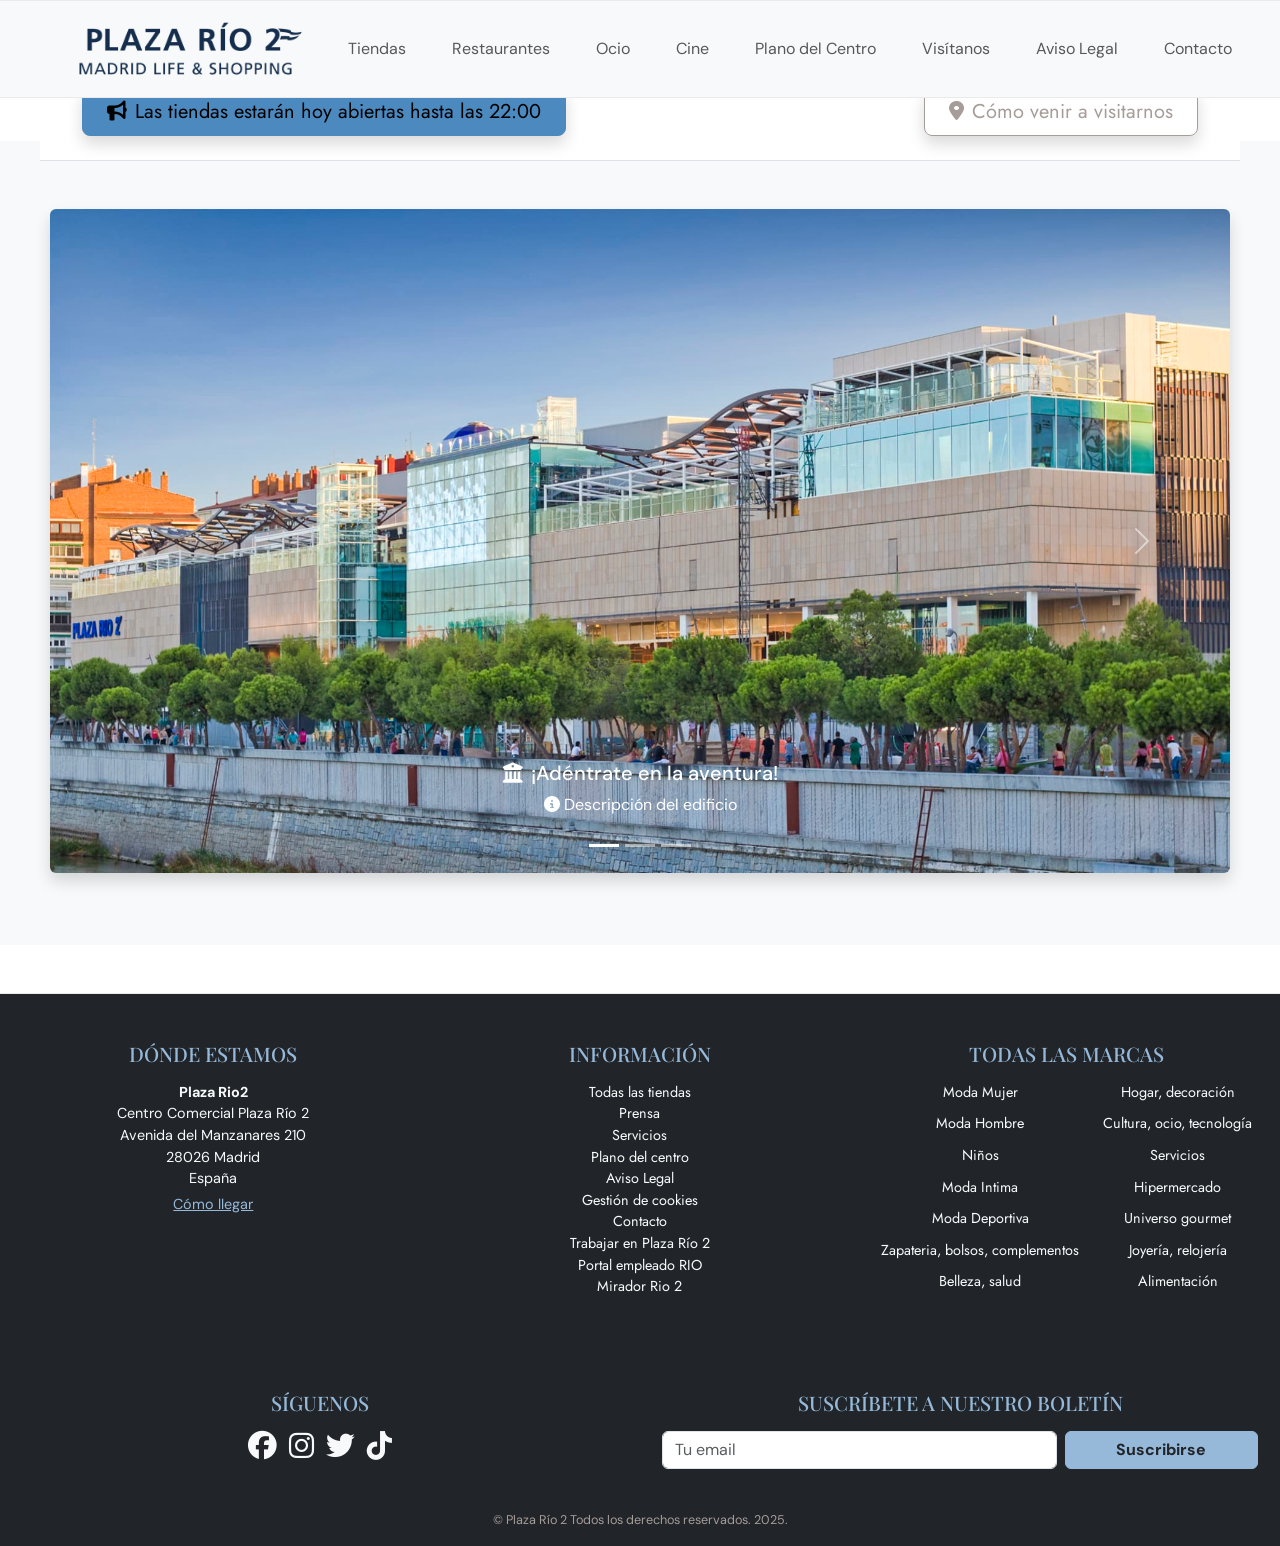
==== commit 256806a8: "Reajuste de botones en toda la página" ====
--- a/index.html
+++ b/index.html
@@ -4,20 +4,17 @@
   <meta charset="UTF-8">
   <title>Plaza Río 2 - Inicio</title>
   <meta name="viewport" content="width=device-width, initial-scale=1">
+  <!-- Icono de la página -->
   <link rel="icon" type="image/png" href="Imágenes/icono.png">
-
-  <!-- Tus estilos -->
+  <!-- Estilos principales -->
   <link rel="stylesheet" href="styles.css">
   <link rel="stylesheet" href="scss/custom.css">
-
   <!-- Iconos -->
   <link rel="stylesheet" href="https://cdn.jsdelivr.net/npm/bootstrap-icons@1.13.1/font/bootstrap-icons.min.css">
   <link rel="stylesheet" href="https://cdnjs.cloudflare.com/ajax/libs/font-awesome/6.5.2/css/all.min.css" crossorigin="anonymous" referrerpolicy="no-referrer" />
-
   <!-- Bootstrap JS -->
   <script src="https://cdn.jsdelivr.net/npm/bootstrap@5.3.5/dist/js/bootstrap.bundle.min.js"></script>
 </head>
-
 <body>
   <!-- ===========================
        ENCABEZADO Y NAVEGACIÓN
@@ -58,10 +55,10 @@
     <section class="Vídeo d-flex justify-content-center mb-4">
       <video class="main-video rounded shadow" autoplay muted loop playsinline src="Vídeos\Centro Comercial Plaza Ro 2  Plaza Rio 2.mp4"></video>
     </section>
-    
+
     <!-- Espacio para futuros contenidos destacados -->
     <section class="d-flex justify-content-center mb-4"></section>
-    
+
     <!-- Presentación y bienvenida -->
     <section class="presentation-section py-5 text-center">
       <div class="Presentación container">
@@ -73,36 +70,35 @@
       </div>
     </section>
 
-   
-
-  <!-- Botones rápidos de acceso -->
-  <section class="my-5 botones">
-    <div class="container d-flex justify-content-center flex-wrap gap-3">
-    <button class="btn btn-outline-primary btn-xl shadow-sm mx-3 my-2 px-5 py-3 fs-4" onclick="location.href='tiendas.html'">
-      <i class="fas fa-store me-2"></i>Tiendas
-    </button>
-    <button class="btn btn-outline-success btn-xl shadow-sm mx-3 my-2 px-5 py-3 fs-4" onclick="location.href='restaurantes.html'">
-      <i class="fas fa-utensils me-2"></i>Restaurantes
-    </button>
-    <button class="btn btn-outline-info btn-xl shadow-sm mx-3 my-2 px-5 py-3 fs-4" onclick="location.href='noticias.html'">
-      <i class="fas fa-newspaper me-2"></i>Noticias
-    </button>
-    <button class="btn btn-outline-warning btn-xl shadow-sm mx-3 my-2 px-5 py-3 fs-4" data-bs-toggle="modal" data-bs-target="#aviso1">
-      <i class="fas fa-clock me-2"></i>Horarios
-    </button>
-    </div>
-  </section>
-
-    
+
+
+    <!-- Botones rápidos de acceso -->
+    <section class="my-5 botones">
+      <div class="container d-flex justify-content-center flex-wrap gap-3">
+        <button class="btn btn-outline-primary btn-xl shadow-sm mx-3 my-2 px-5 py-3 fs-4" onclick="location.href='tiendas.html'">
+          <i class="fas fa-store me-2"></i>Tiendas
+        </button>
+        <button class="btn btn-outline-success btn-xl shadow-sm mx-3 my-2 px-5 py-3 fs-4" onclick="location.href='restaurantes.html'">
+          <i class="fas fa-utensils me-2"></i>Restaurantes
+        </button>
+        <button class="btn btn-outline-info btn-xl shadow-sm mx-3 my-2 px-5 py-3 fs-4" onclick="location.href='noticias.html'">
+          <i class="fas fa-newspaper me-2"></i>Noticias
+        </button>
+        <button class="btn btn-outline-warning btn-xl shadow-sm mx-3 my-2 px-5 py-3 fs-4" data-bs-toggle="modal" data-bs-target="#aviso1">
+          <i class="fas fa-clock me-2"></i>Horarios
+        </button>
+      </div>
+    </section>
 
     <!-- Información útil: horarios y cómo llegar -->
     <section class="Contenido py-4 bg-white border-top border-bottom">
-     <section class="texto-descripción">
-    <h2 class="Text-Presentación lead mb-0 text-center">
+      <!-- Descripción -->
+      <section class="texto-descripción">
+        <h2 class="Text-Presentación lead mb-0 text-center">
           <i class="fas fa-map-marker-alt me-2"></i>
           El centro comercial de referencia en Madrid. Descubre tiendas, restaurantes, ocio y mucho más en un entorno moderno y familiar.
         </h2>
-    </section>
+      </section>
       <div class="container d-flex flex-column flex-md-row align-items-center justify-content-between gap-3">
         <!-- Botón para ver horario de hoy -->
         <div class="mb-3 mb-md-0">
@@ -117,8 +113,6 @@
           </a>
         </div>
       </div>
-
-      
 
       <!-- Modal de horarios -->
       <div class="modal fade" id="aviso1" tabindex="-1" aria-labelledby="aviso1Label" aria-hidden="true">
@@ -284,7 +278,6 @@
         </div>
       </div>
     </div>
-    
     <!-- Redes sociales y boletín -->
     <div class="container-fluid pt-4 mt-4">
       <div class="row">
--- a/styles.css
+++ b/styles.css
@@ -122,7 +122,6 @@
 .Presentación {
      margin-top: -570px;
      margin-bottom: -800px;
-     
      text-shadow: 2px 2px 8px rgba(0,0,0,0.25);
      font-family: 'Playfair Display', serif;
      text-align: center;
@@ -134,15 +133,25 @@
 }
 
 .Contenido {
-     
      font-family: 'Jost', Arial, sans-serif;
 }
 
 .Vídeo {
      margin-top: -500px;
      margin-bottom: -800px;
-     font-family: 'Jost', Arial, sans-serif;
-}
+   
+     font-family: 'Jost', Arial, sans-serif;
+}
+
+.texto-plano{
+     margin-top: 100px;
+}
+
+.presentation-section{
+     margin-bottom: -150px;
+}
+
+
 
 /* 6. Cards y contenido */
 .card {
@@ -192,7 +201,6 @@
      font-size: 0.9rem;
      color: #999;
      font-family: 'DM Sans', Arial, sans-serif;
-     
 }
 
 footer h2, .brands-section h2 {
@@ -256,22 +264,20 @@
 
 /* 10. Responsive Design */
 
-/* Ajustes generales para tablets y móviles */
+/* --- Tablets --- */
 @media (max-width: 1024px) {
-   
-    
      main {
           margin-top: 80px;
      }
 }
 
+/* --- Tablets y móviles --- */
 @media (max-width: 768px) {
      nav ul {
           flex-direction: column;
           gap: 10px;
      }
      .logo {
-          
           height: 50px;
           align-items: center;
      }
@@ -285,12 +291,12 @@
      section {
           padding: 0 5px;
      }
-   
      .card-content {
           padding: 12px;
      }
 }
 
+/* --- Móviles pequeños --- */
 @media (max-width: 480px) {
      nav {
           flex-direction: column;
@@ -311,7 +317,6 @@
      h2 {
           font-size: 1.1rem;
      }
-   
      .card {
           margin-bottom: 16px;
      }
@@ -322,5 +327,3 @@
           padding: 0 2px;
      }
 }
-
-
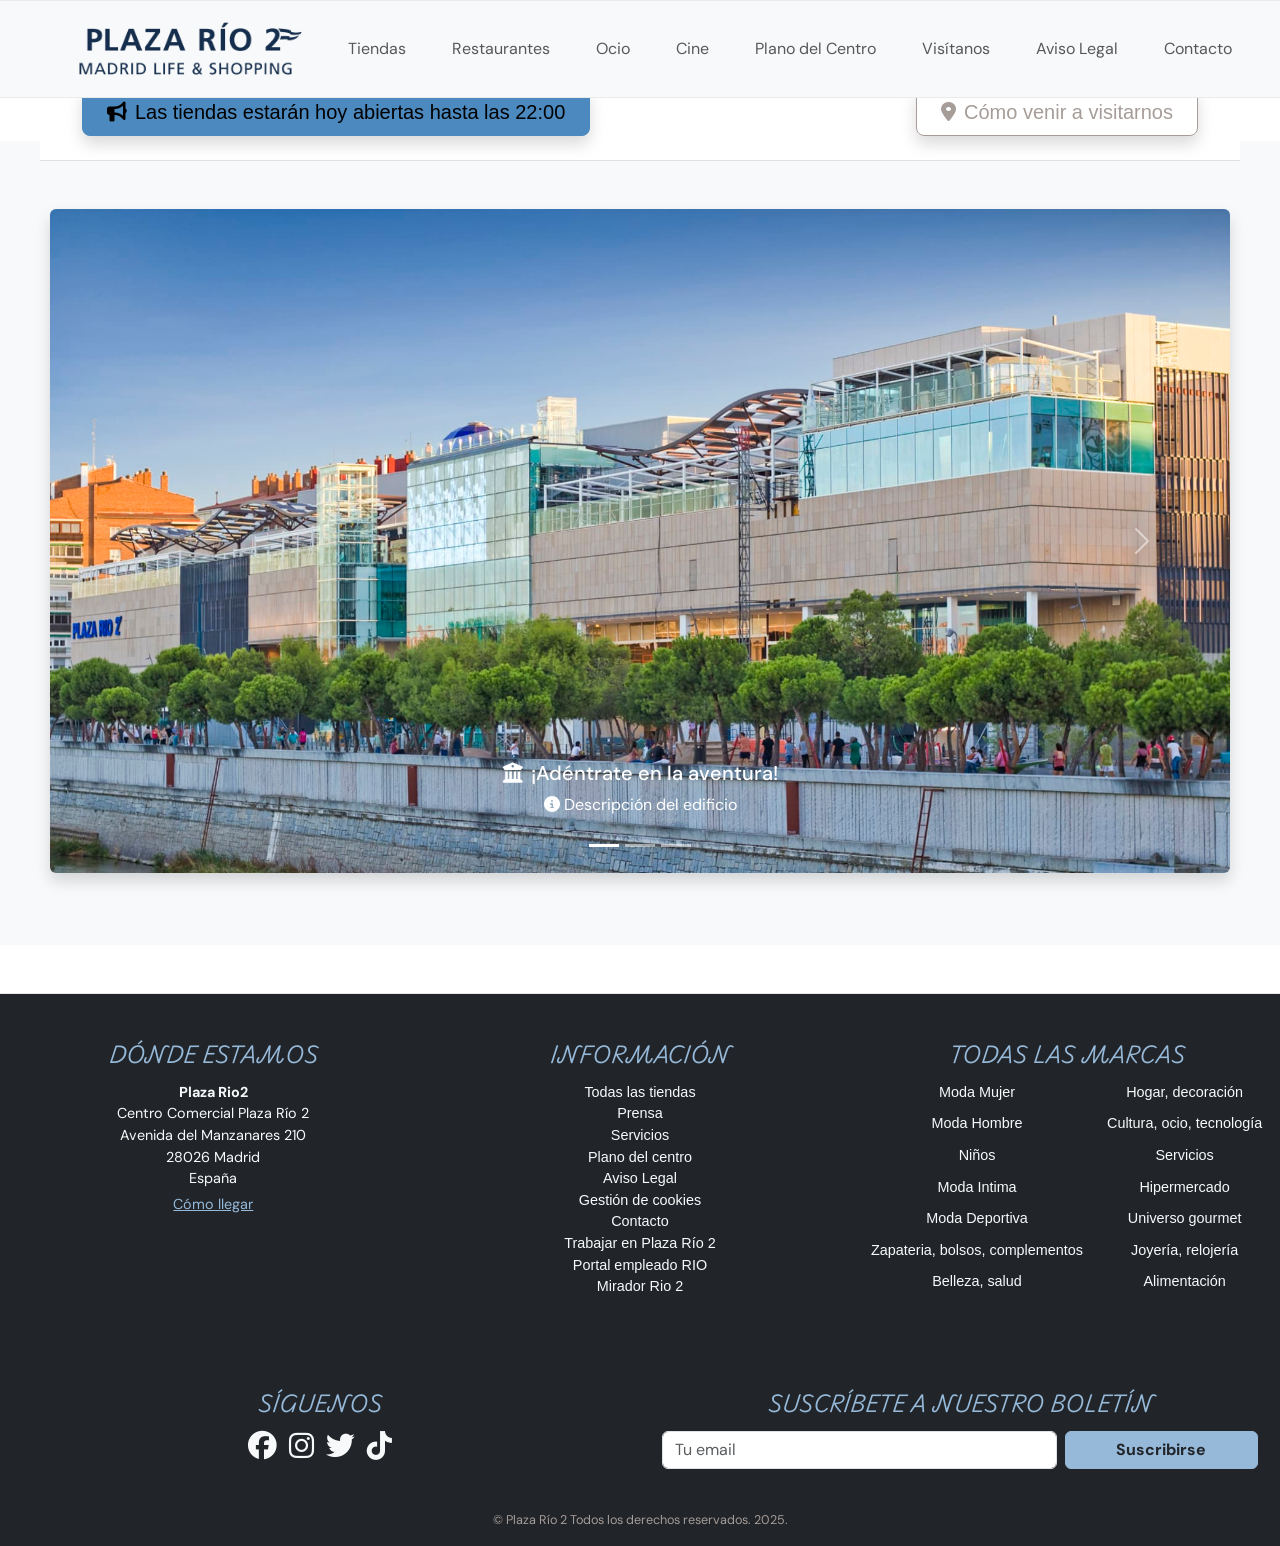
==== commit 5574abb9: "Cambio de tipografía y paleta de colores" ====
--- a/index.html
+++ b/index.html
@@ -9,6 +9,8 @@
   <!-- Estilos principales -->
   <link rel="stylesheet" href="styles.css">
   <link rel="stylesheet" href="scss/custom.css">
+  
+  
   <!-- Iconos -->
   <link rel="stylesheet" href="https://cdn.jsdelivr.net/npm/bootstrap-icons@1.13.1/font/bootstrap-icons.min.css">
   <link rel="stylesheet" href="https://cdnjs.cloudflare.com/ajax/libs/font-awesome/6.5.2/css/all.min.css" crossorigin="anonymous" referrerpolicy="no-referrer" />
@@ -63,7 +65,7 @@
     <section class="presentation-section py-5 text-center">
       <div class="Presentación container">
         <h2 class="título display-2 mb-4 fw-bold text-primary text-white">Bienvenido a Plaza Río 2</h2>
-        <a class="btn btn-outline-light btn-lg shadow-sm mx-2 my-1 align-items-lg-center text-center fs-5 px-4 py-2" href="#Carousel" style="font-size: 1.25rem;">
+        <a class="botón-título btn btn-outline-light btn-lg shadow-sm mx-2 my-1 align-items-lg-center text-center fs-5 px-4 py-2" href="#Carousel" style="font-size: 1.25rem;">
           Descúbrenos<br>
           <i class="bi bi-chevron-double-down" style="font-size: 1.5rem;"></i>
         </a>
--- a/styles.css
+++ b/styles.css
@@ -1,5 +1,5 @@
 /* 1. Importación de fuentes desde Google Fonts */
-@import url('https://fonts.googleapis.com/css2?family=DM+Sans:ital,opsz,wght@0,9..40,100..1000;1,9..40,100..1000&family=Jost:ital,wght@0,100..900;1,100..900&family=Playfair+Display:ital,wght@0,400..900;1,400..900&display=swap');
+@import url('https://fonts.googleapis.com/css2?family=Corben:wght@400;700&family=DM+Sans:ital,opsz,wght@0,9..40,100..1000;1,9..40,100..1000&family=Playwrite+DK+Loopet:wght@100..400&display=swap');
 
 /* 2. Ajustes globales y tipografía base */
 html, body {
@@ -20,12 +20,18 @@
 }
 
 code, pre {
-     font-family: 'Source Code Pro', monospace;
+     font-family: 'DM Mono', 'Source Code Pro', monospace;
 }
 
 /* 3. Tipografía por elementos */
 h1, .título {
-     font-family: 'Playfair Display', serif!important;
+     font-family: 'Playwrite DK Loopet', 'Jost', Arial, sans-serif!important;
+     text-shadow: 4px 4px 16px rgba(0,0,0,0.35);
+}
+
+.botón-título{
+     text-shadow: 4px 4px 16px rgba(0,0,0,0.35);
+
 }
 
 h2, h3 {
@@ -50,7 +56,7 @@
      border-bottom: 1px solid #eaeaea;
      padding: 20px 0;
      text-align: center;
-     font-family: 'Playfair Display', serif;
+     font-family: 'Playwrite DK Loopet', 'Jost', Arial, sans-serif;
 }
 
 header h1 {
@@ -123,7 +129,7 @@
      margin-top: -570px;
      margin-bottom: -800px;
      text-shadow: 2px 2px 8px rgba(0,0,0,0.25);
-     font-family: 'Playfair Display', serif;
+     font-family: 'Playwrite DK Loopet', 'Jost', Arial, sans-serif;
      text-align: center;
 }
 
@@ -139,8 +145,6 @@
 .Vídeo {
      margin-top: -500px;
      margin-bottom: -800px;
-   
-     font-family: 'Jost', Arial, sans-serif;
 }
 
 .texto-plano{
@@ -205,7 +209,7 @@
 
 footer h2, .brands-section h2 {
      margin-bottom: 12px;
-     font-family: 'Playfair Display', serif;
+     font-family: 'Playwrite DK Loopet', 'Jost', Arial, sans-serif;
 }
 
 .brands-section ul li {
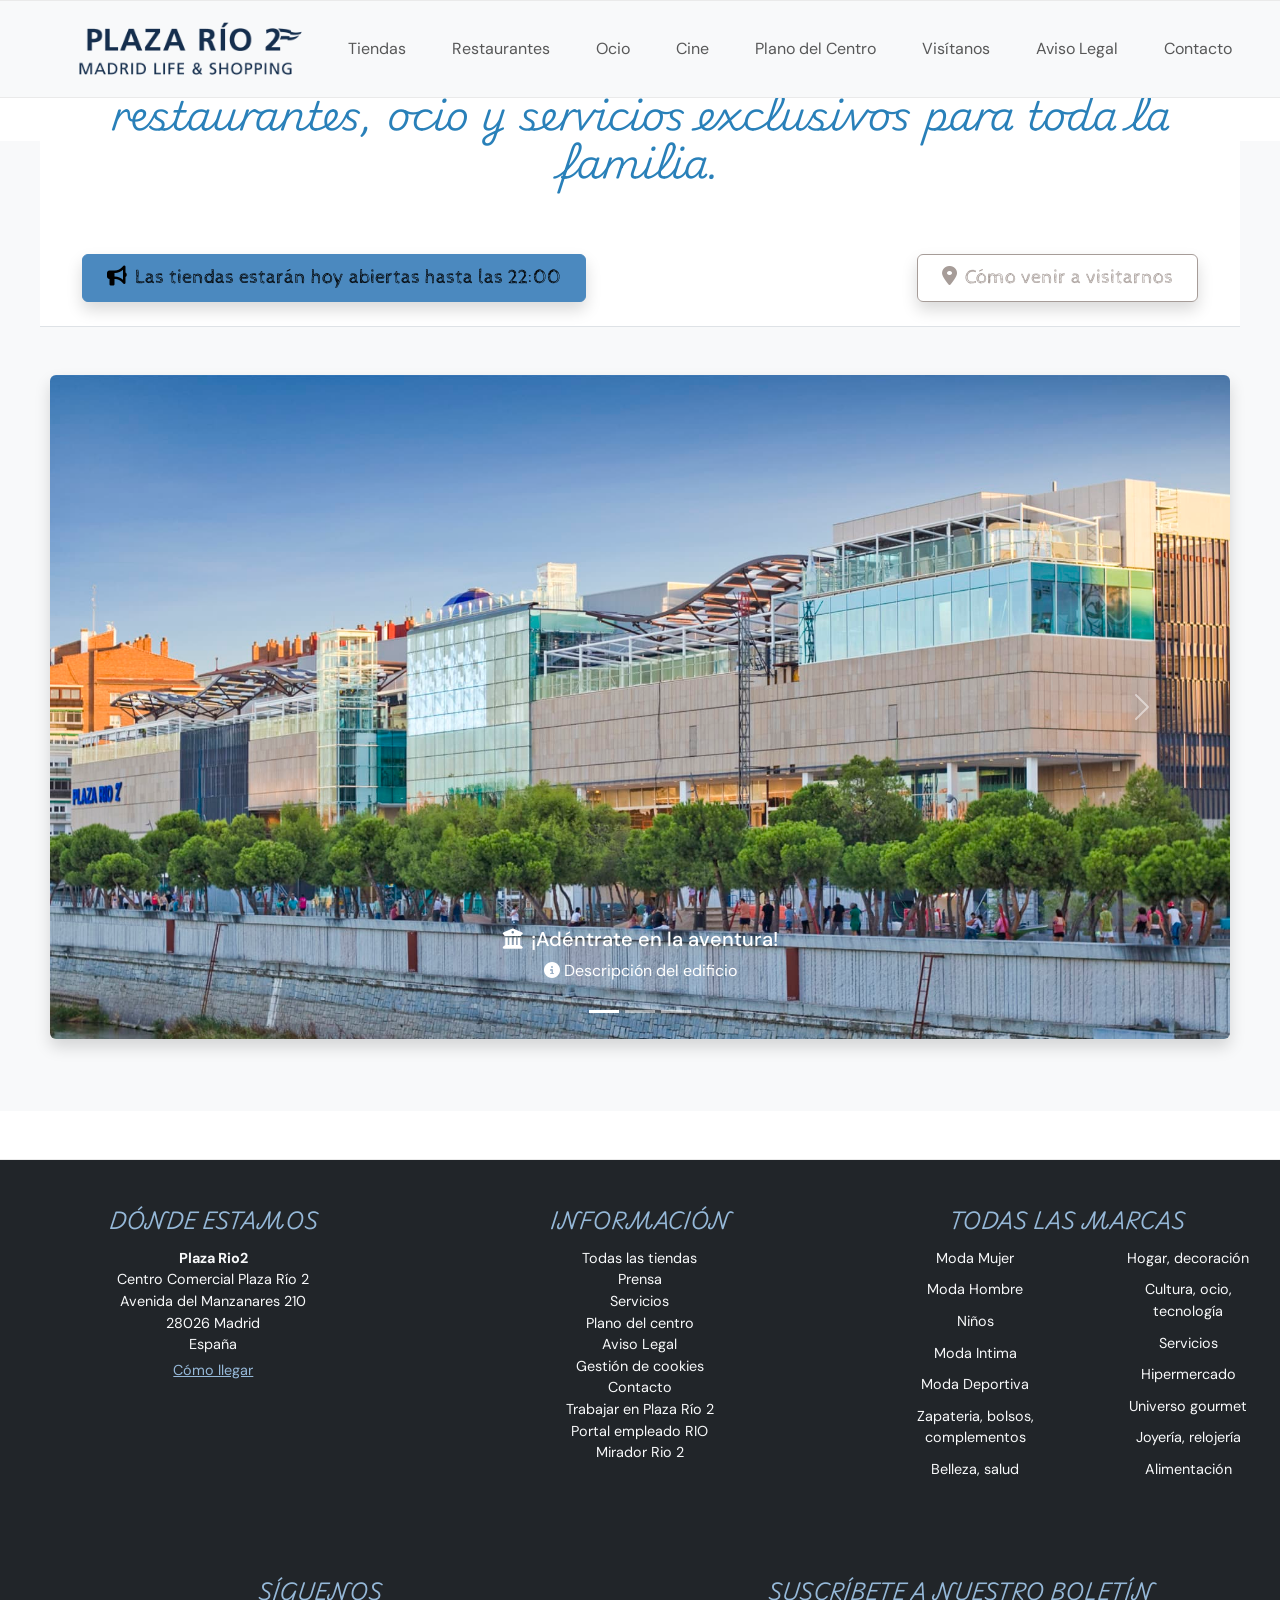
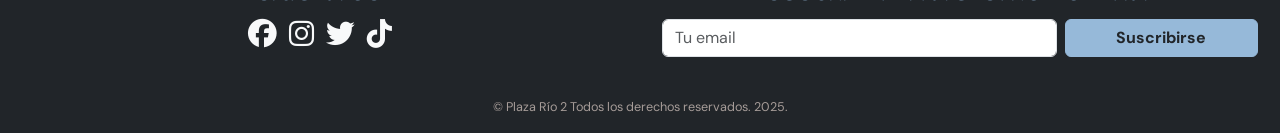
==== commit fa74bf16: "Estilización final de la página" ====
--- a/index.html
+++ b/index.html
@@ -96,25 +96,27 @@
     <section class="Contenido py-4 bg-white border-top border-bottom">
       <!-- Descripción -->
       <section class="texto-descripción">
-        <h2 class="Text-Presentación lead mb-0 text-center">
+        <h2 class="Text-Presentación display-6  text-center">
           <i class="fas fa-map-marker-alt me-2"></i>
-          El centro comercial de referencia en Madrid. Descubre tiendas, restaurantes, ocio y mucho más en un entorno moderno y familiar.
+            El centro comercial de referencia en Madrid. Tiendas, restaurantes, ocio y servicios exclusivos para toda la familia.
         </h2>
       </section>
+      <section class="texto-horario">
       <div class="container d-flex flex-column flex-md-row align-items-center justify-content-between gap-3">
         <!-- Botón para ver horario de hoy -->
         <div class="mb-3 mb-md-0">
-          <button type="button" class="btn btn-primary btn-lg px-4 shadow" data-bs-toggle="modal" data-bs-target="#aviso1">
-            <i class="fas fa-bullhorn me-2"></i>Las tiendas estarán hoy abiertas hasta las 22:00
+          <button type="button" class="btn btn-primary px-4 py-2 fs-5 shadow" data-bs-toggle="modal" data-bs-target="#aviso1">
+        <i class="fas fa-bullhorn me-2"></i>Las tiendas estarán hoy abiertas hasta las 22:00
           </button>
         </div>
         <!-- Botón para ver cómo llegar -->
         <div>
-          <a href="visitanos.html" class="btn btn-outline-secondary btn-lg px-4 shadow">
-            <i class="fas fa-map-marker-alt me-2"></i>Cómo venir a visitarnos
+          <a href="visitanos.html" class="btn btn-outline-secondary px-4 py-2 fs-5 shadow">
+        <i class="fas fa-map-marker-alt me-2"></i>Cómo venir a visitarnos
           </a>
         </div>
       </div>
+      </section>
 
       <!-- Modal de horarios -->
       <div class="modal fade" id="aviso1" tabindex="-1" aria-labelledby="aviso1Label" aria-hidden="true">
@@ -127,19 +129,19 @@
             </div>
             <!-- Cuerpo del modal: información de horarios -->
             <div class="modal-body">
-              <h4 class="text-center mb-4"><i class="fas fa-question-circle me-2"></i>¿Cuándo venir a visitarnos?</h4>
+              <h4 class="text-center mb-4 card-title fw-bold"><i class="fas fa-question-circle me-2"></i>¿Cuándo venir a visitarnos?</h4>
               <section>
                 <div class="row">
                   <!-- Horario general -->
                   <div class="col-md-6 mb-3 mb-md-0">
                     <div class="card border-0 shadow-sm h-100">
                       <div class="card-body">
-                        <h5 class="card-title text-center text-primary">Horario del centro</h5>
+                        <h5 class=" text-center text-primary">Horario del centro</h5>
                         <div class="d-flex justify-content-center my-3">
                           <img src="Imágenes/reloj.svg" alt="Horario" class="img-fluid" style="max-width:60px;">
                         </div>
-                        <ol class="list-unstyled text-center mb-0">
-                          <li>Lunes a Domingo: <strong>10:00 a 22:00</strong></li>
+                        <ol class=" card-text list-unstyled text-center mb-0">
+                          <li class=" card-text">Lunes a Domingo: <strong>10:00 a 22:00</strong></li>
                         </ol>
                       </div>
                     </div>
@@ -148,10 +150,10 @@
                   <div class="col-md-6">
                     <div class="card border-0 shadow-sm h-100 bg-light">
                       <div class="card-body">
-                        <h5 class="card-title text-center text-danger">
+                        <h5 class=" text-center text-danger">
                           <i class="fas fa-star me-2"></i>Aperturas Festivos
                         </h5>
-                        <p class="card-text text-justify mb-0">
+                        <p class="card-text text-start mb-0">
                           <strong>Domingos y festivos de apertura:</strong><br>
                           Abrimos todos los domingos y festivos excepto el 25 de diciembre, 1 y 6 de enero y 1 de mayo (abierta zona de restauración).
                         </p>
@@ -161,15 +163,7 @@
                 </div>
               </section>
             </div>
-            <!-- Pie del modal -->
-            <div class="modal-footer">
-              <button type="button" class="btn btn-secondary" data-bs-dismiss="modal">
-                <i class="fas fa-times me-1"></i>Cerrar
-              </button>
-            </div>
-          </div>
-        </div>
-      </div>
+           
     </section>
 
     <!-- Carrusel de imágenes del centro comercial -->
--- a/styles.css
+++ b/styles.css
@@ -1,5 +1,6 @@
 /* 1. Importación de fuentes desde Google Fonts */
 @import url('https://fonts.googleapis.com/css2?family=Corben:wght@400;700&family=DM+Sans:ital,opsz,wght@0,9..40,100..1000;1,9..40,100..1000&family=Playwrite+DK+Loopet:wght@100..400&display=swap');
+@import url('https://fonts.googleapis.com/css2?family=Cabin+Sketch:wght@400;700&display=swap');
 
 /* 2. Ajustes globales y tipografía base */
 html, body {
@@ -20,7 +21,7 @@
 }
 
 code, pre {
-     font-family: 'DM Mono', 'Source Code Pro', monospace;
+     font-family: 'DM Sans', Arial, sans-serif;
 }
 
 /* 3. Tipografía por elementos */
@@ -42,6 +43,7 @@
      font-size: 1.5rem;
      margin-bottom: 20px;
      color: #000;
+     font-family: 'DM Sans', Arial, sans-serif;
 }
 
 main h2, main h3 {
@@ -123,6 +125,9 @@
      display: flex;
      justify-content: center;
      margin-top: -500px;
+      font-family: "Cabin Sketch", sans-serif;
+  font-weight: 700;
+     
 }
 
 .Presentación {
@@ -133,13 +138,33 @@
      text-align: center;
 }
 
+.texto-horario{
+     font-family: "Cabin Sketch", sans-serif;
+  font-weight: 700;
+}
+
 .Text-Presentación, .texto-descripción {
      text-align: center;
-     font-family: 'DM Sans', Arial, sans-serif;
+     font-family: 'Playwrite DK Loopet', 'Jost', Arial, sans-serif;
+  font-weight: 700;
+  
+}
+
+.texto-descripción{
+     margin-bottom: 70px;
+     
+}
+
+.modal-title{
+     font-family: "Cabin Sketch", sans-serif;
+  font-weight: 700;
+     font-size: 2.5rem;
+     
+
 }
 
 .Contenido {
-     font-family: 'Jost', Arial, sans-serif;
+     font-family: 'DM Sans', Arial, sans-serif;
 }
 
 .Vídeo {
@@ -168,6 +193,15 @@
      font-family: 'DM Sans', Arial, sans-serif;
 }
 
+.card-title{
+     font-family: 'Playwrite DK Loopet', 'Jost', Arial, sans-serif;
+     font-size: 1.5rem;
+     color: #333;
+    
+  
+    
+}
+
 .card:hover {
      transform: translateY(-5px);
 }
@@ -214,8 +248,21 @@
 
 .brands-section ul li {
      margin-bottom: 10px;
-     font-family: 'Jost', Arial, sans-serif;
-}
+   font-family: 'DM Sans', Arial, sans-serif;
+}
+
+.text-light{
+     font-family: 'DM Sans', Arial, sans-serif;
+}
+
+.badge{
+      font-family: 'Playwrite DK Loopet', 'Jost', Arial, sans-serif;
+     font-size: 1.5rem;
+     color: #333;
+    
+
+}
+
 
 /* 8. Aviso legal y contenido legal */
 .avisolegal {
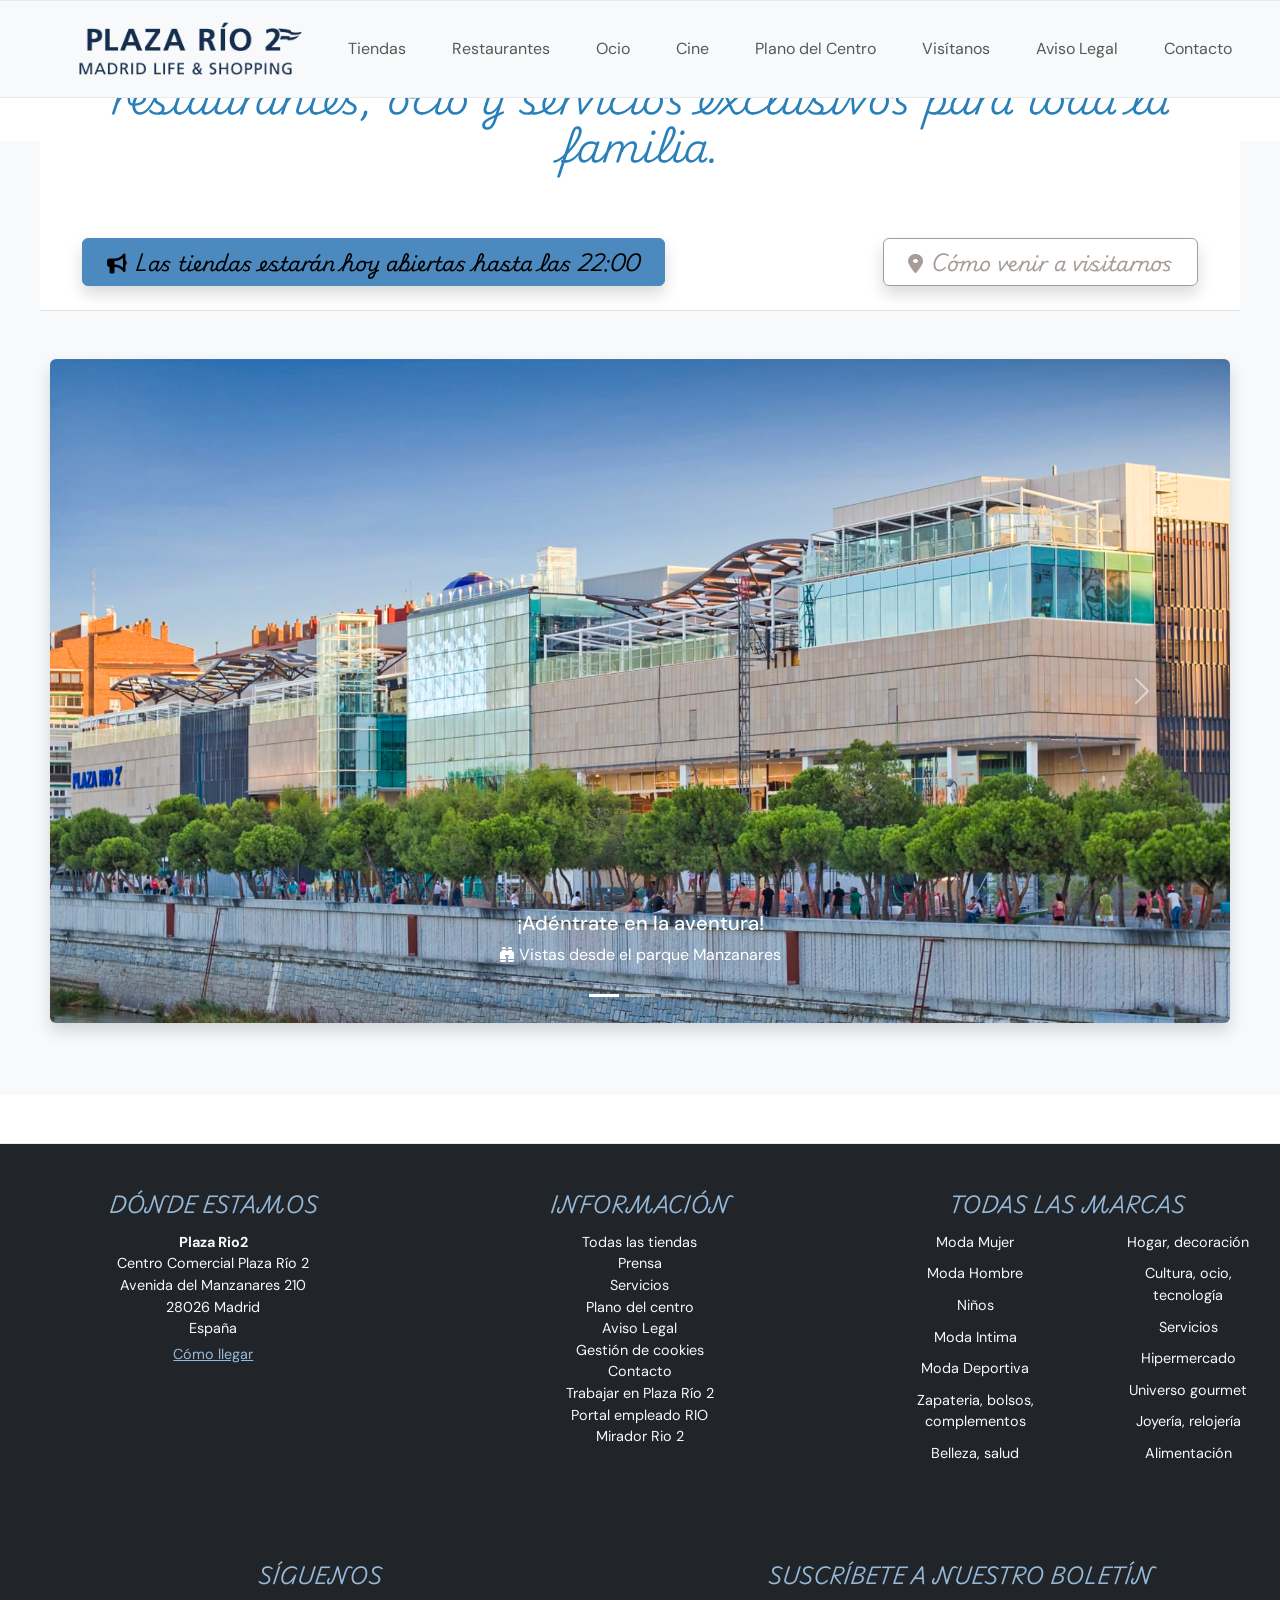
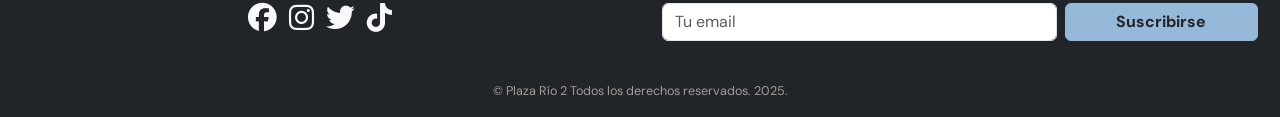
==== commit 0f63c7b1: "Retoques finales" ====
--- a/index.html
+++ b/index.html
@@ -76,19 +76,29 @@
 
     <!-- Botones rápidos de acceso -->
     <section class="my-5 botones">
-      <div class="container d-flex justify-content-center flex-wrap gap-3">
-        <button class="btn btn-outline-primary btn-xl shadow-sm mx-3 my-2 px-5 py-3 fs-4" onclick="location.href='tiendas.html'">
+      <div class="container">
+      <div class="row justify-content-center">
+        <div class="col-auto">
+        <button class="btn btn-outline-primary btn-xl shadow-sm px-5 py-3 fs-4" onclick="location.href='tiendas.html'">
           <i class="fas fa-store me-2"></i>Tiendas
         </button>
-        <button class="btn btn-outline-success btn-xl shadow-sm mx-3 my-2 px-5 py-3 fs-4" onclick="location.href='restaurantes.html'">
+        </div>
+        <div class="col-auto">
+        <button class="btn btn-outline-success btn-xl shadow-sm px-5 py-3 fs-4" onclick="location.href='restaurantes.html'">
           <i class="fas fa-utensils me-2"></i>Restaurantes
         </button>
-        <button class="btn btn-outline-info btn-xl shadow-sm mx-3 my-2 px-5 py-3 fs-4" onclick="location.href='noticias.html'">
+        </div>
+        <div class="col-auto">
+        <button class="btn btn-outline-info btn-xl shadow-sm px-5 py-3 fs-4" onclick="location.href='noticias.html'">
           <i class="fas fa-newspaper me-2"></i>Noticias
         </button>
-        <button class="btn btn-outline-warning btn-xl shadow-sm mx-3 my-2 px-5 py-3 fs-4" data-bs-toggle="modal" data-bs-target="#aviso1">
+        </div>
+        <div class="col-auto">
+        <button class="btn btn-outline-warning btn-xl shadow-sm px-5 py-3 fs-4" data-bs-toggle="modal" data-bs-target="#aviso1">
           <i class="fas fa-clock me-2"></i>Horarios
         </button>
+        </div>
+      </div>
       </div>
     </section>
 
@@ -174,8 +184,8 @@
           <div class="carousel-item active">
             <img src="Imágenes/plazario2edificio.jpeg" class="d-block w-100">
             <div class="carousel-caption d-none d-md-block">
-              <h5><i class="fas fa-university me-2"></i>¡Adéntrate en la aventura!</h5>
-              <p><i class="fas fa-info-circle me-1"></i>Descripción del edificio</p>
+              <h5>¡Adéntrate en la aventura!</h5>
+              <p><i class="bi bi-binoculars-fill"></i> Vistas desde el parque Manzanares</p>
             </div>
           </div>
           <div class="carousel-item">
--- a/styles.css
+++ b/styles.css
@@ -125,9 +125,9 @@
      display: flex;
      justify-content: center;
      margin-top: -500px;
-      font-family: "Cabin Sketch", sans-serif;
-  font-weight: 700;
-     
+     font-family: 'Playwrite DK Loopet', 'Jost', Arial, sans-serif;
+     font-weight: 400;
+     font-size: 0.9rem;
 }
 
 .Presentación {
@@ -139,7 +139,7 @@
 }
 
 .texto-horario{
-     font-family: "Cabin Sketch", sans-serif;
+     font-family: 'Playwrite DK Loopet', 'Jost', Arial, sans-serif;
   font-weight: 700;
 }
 
@@ -156,7 +156,7 @@
 }
 
 .modal-title{
-     font-family: "Cabin Sketch", sans-serif;
+     font-family: 'Playwrite DK Loopet', 'Jost', Arial, sans-serif;
   font-weight: 700;
      font-size: 2.5rem;
      
@@ -264,6 +264,7 @@
 }
 
 
+
 /* 8. Aviso legal y contenido legal */
 .avisolegal {
      background: #fff;
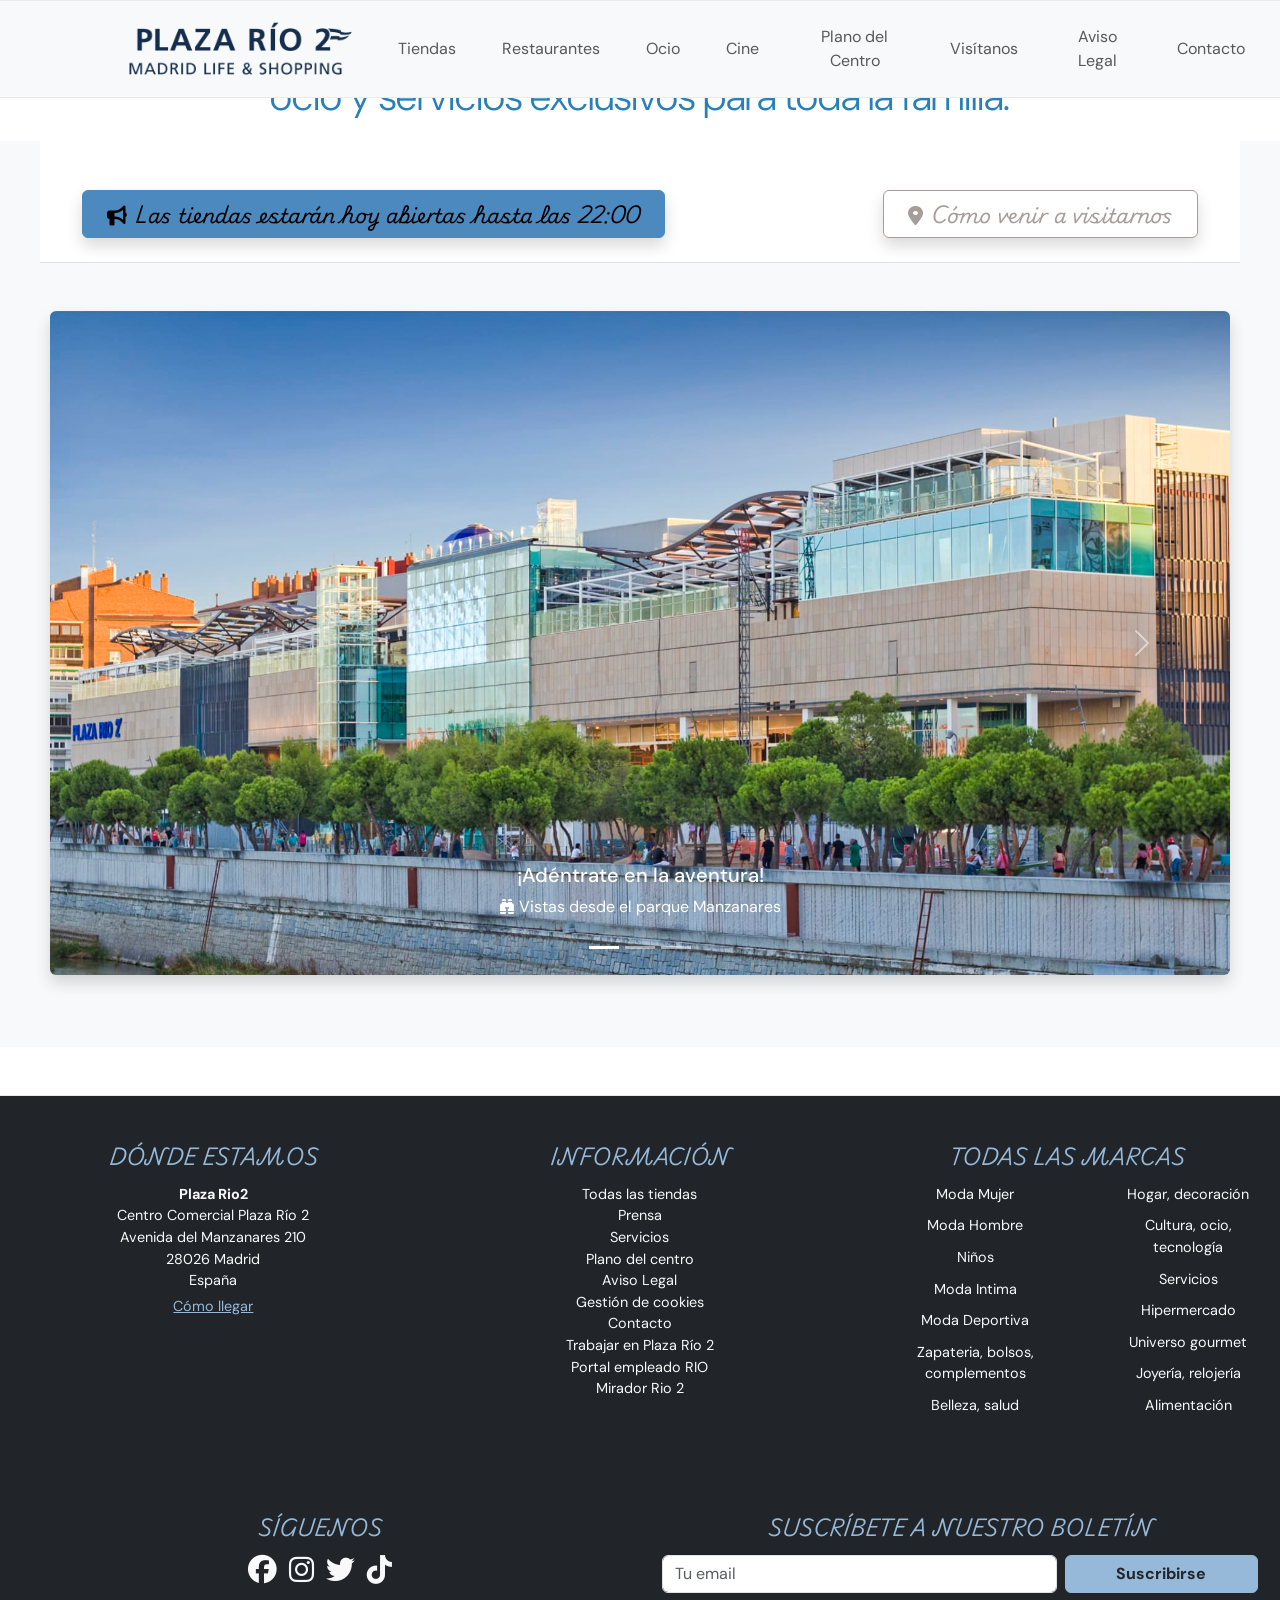
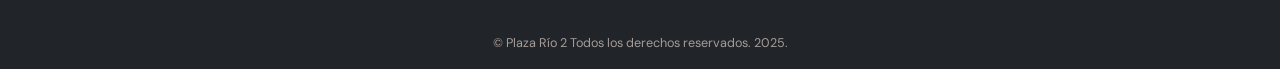
==== commit 43782dff: "Cambios sugeridos por un Senior UX/UI - Frontend Developer -Cambio de ciertas tipografías -Agregació" ====
--- a/index.html
+++ b/index.html
@@ -65,7 +65,7 @@
     <section class="presentation-section py-5 text-center">
       <div class="Presentación container">
         <h2 class="título display-2 mb-4 fw-bold text-primary text-white">Bienvenido a Plaza Río 2</h2>
-        <a class="botón-título btn btn-outline-light btn-lg shadow-sm mx-2 my-1 align-items-lg-center text-center fs-5 px-4 py-2" href="#Carousel" style="font-size: 1.25rem;">
+        <a class="boton-titulo btn btn-outline-light btn-lg shadow-sm mx-2 my-1 align-items-lg-center text-center fs-5 px-4 py-2" href="#Carousel" style="font-size: 1.25rem;">
           Descúbrenos<br>
           <i class="bi bi-chevron-double-down" style="font-size: 1.5rem;"></i>
         </a>
@@ -108,7 +108,7 @@
       <section class="texto-descripción">
         <h2 class="Text-Presentación display-6  text-center">
           <i class="fas fa-map-marker-alt me-2"></i>
-            El centro comercial de referencia en Madrid. Tiendas, restaurantes, ocio y servicios exclusivos para toda la familia.
+            El <strong>centro comercial</strong> de referencia en <strong>Madrid</strong>. Tiendas, restaurantes, ocio y servicios exclusivos para toda la familia.
         </h2>
       </section>
       <section class="texto-horario">
--- a/styles.css
+++ b/styles.css
@@ -82,7 +82,7 @@
 
 .logo {
      height: 70px;
-     margin-left: 50px;
+     margin-left: 100px;
 }
 
 nav ul {
@@ -145,7 +145,7 @@
 
 .Text-Presentación, .texto-descripción {
      text-align: center;
-     font-family: 'Playwrite DK Loopet', 'Jost', Arial, sans-serif;
+     font-family: 'DM Sans', Arial, sans-serif;
   font-weight: 700;
   
 }
@@ -321,6 +321,11 @@
      main {
           margin-top: 80px;
      }
+
+     .logo {
+          height: 60px;
+          margin-left: 0px;
+     }
 }
 
 /* --- Tablets y móviles --- */
@@ -332,6 +337,7 @@
      .logo {
           height: 50px;
           align-items: center;
+          margin-left: 0;
      }
      header {
           padding: 10px 0;
